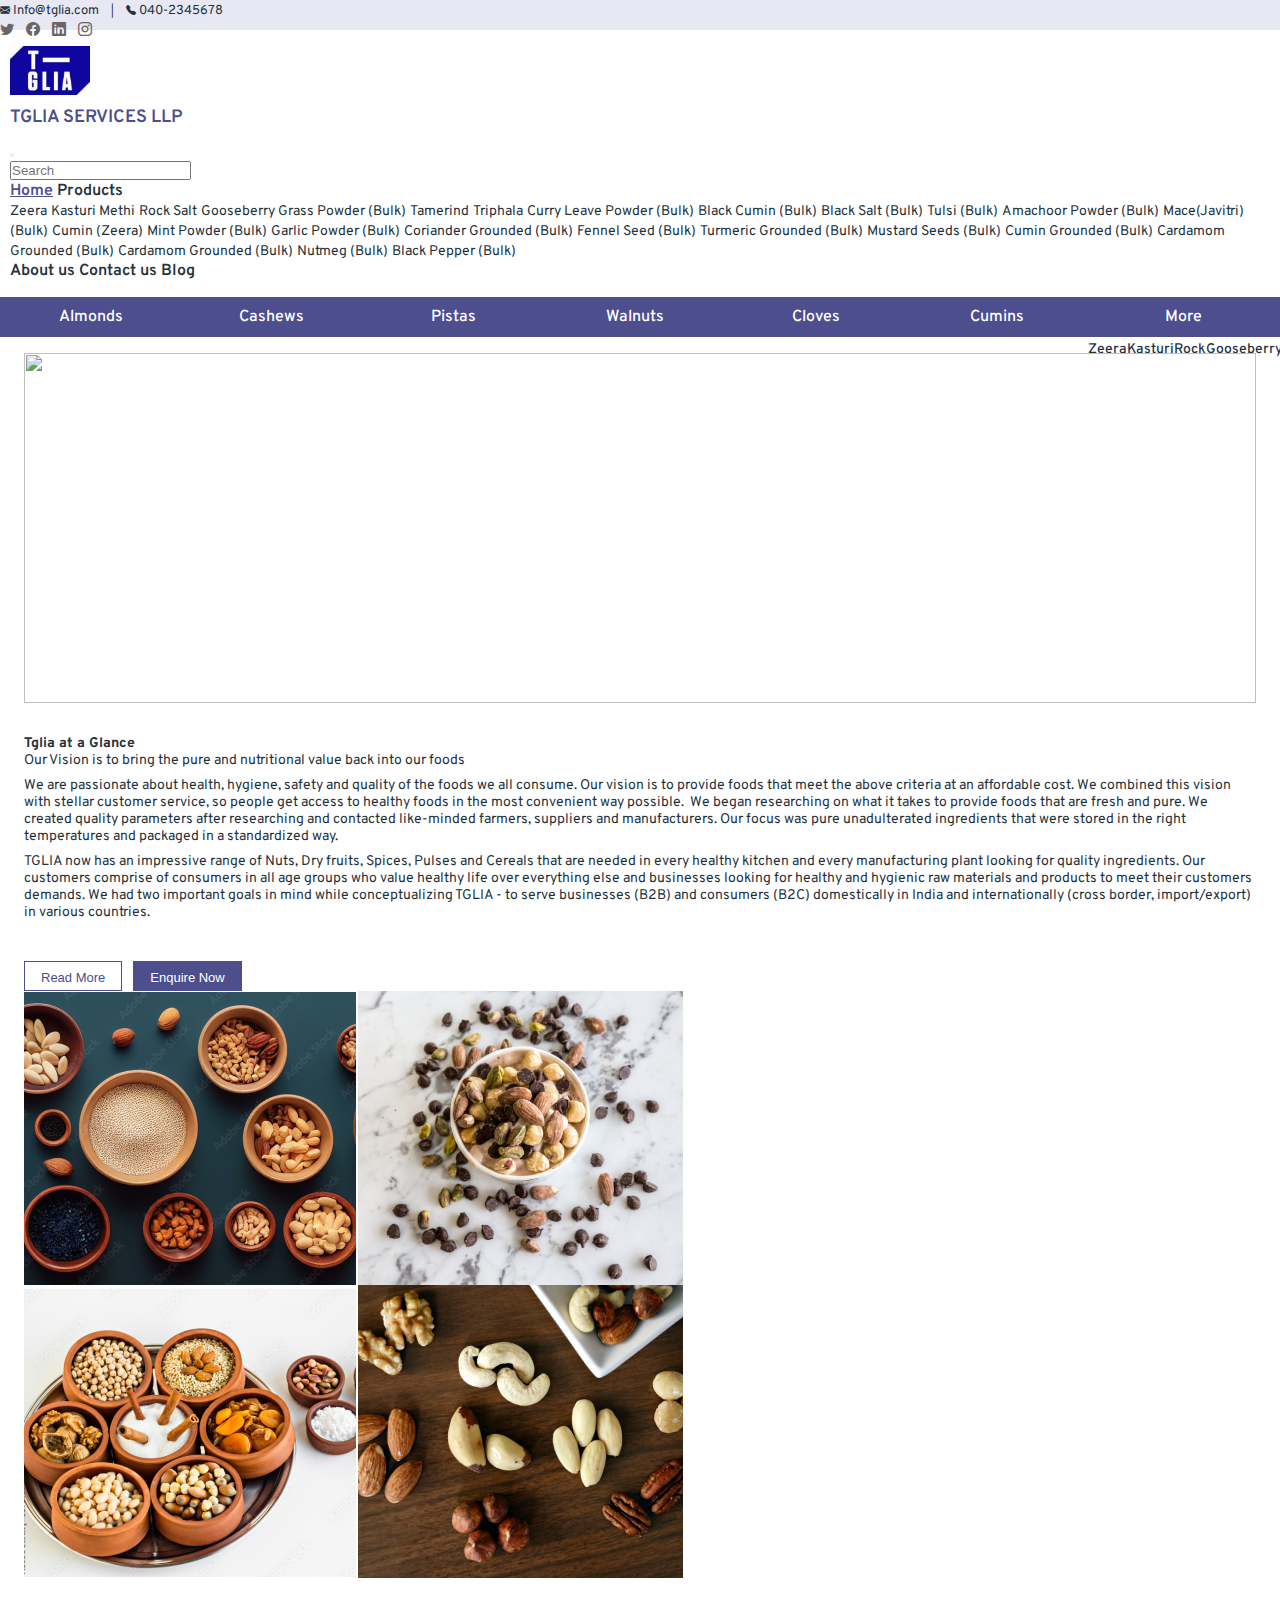
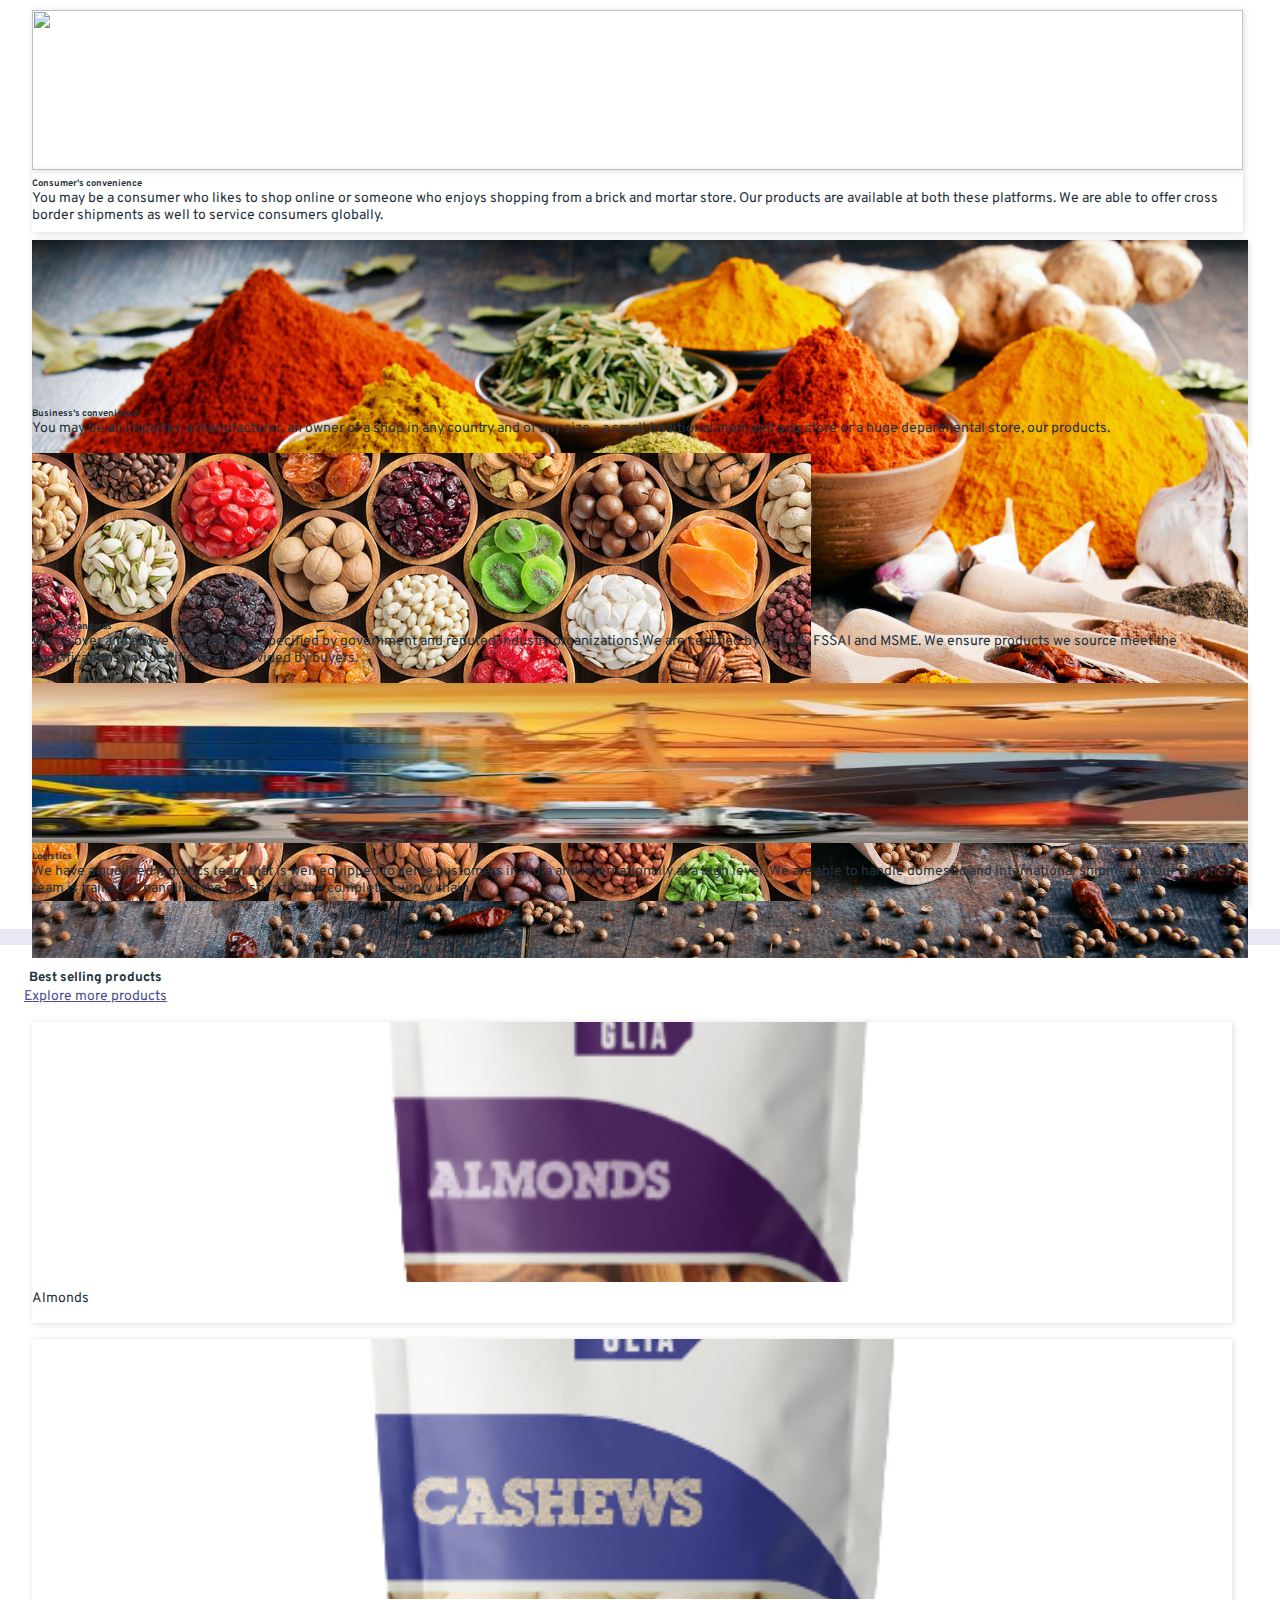
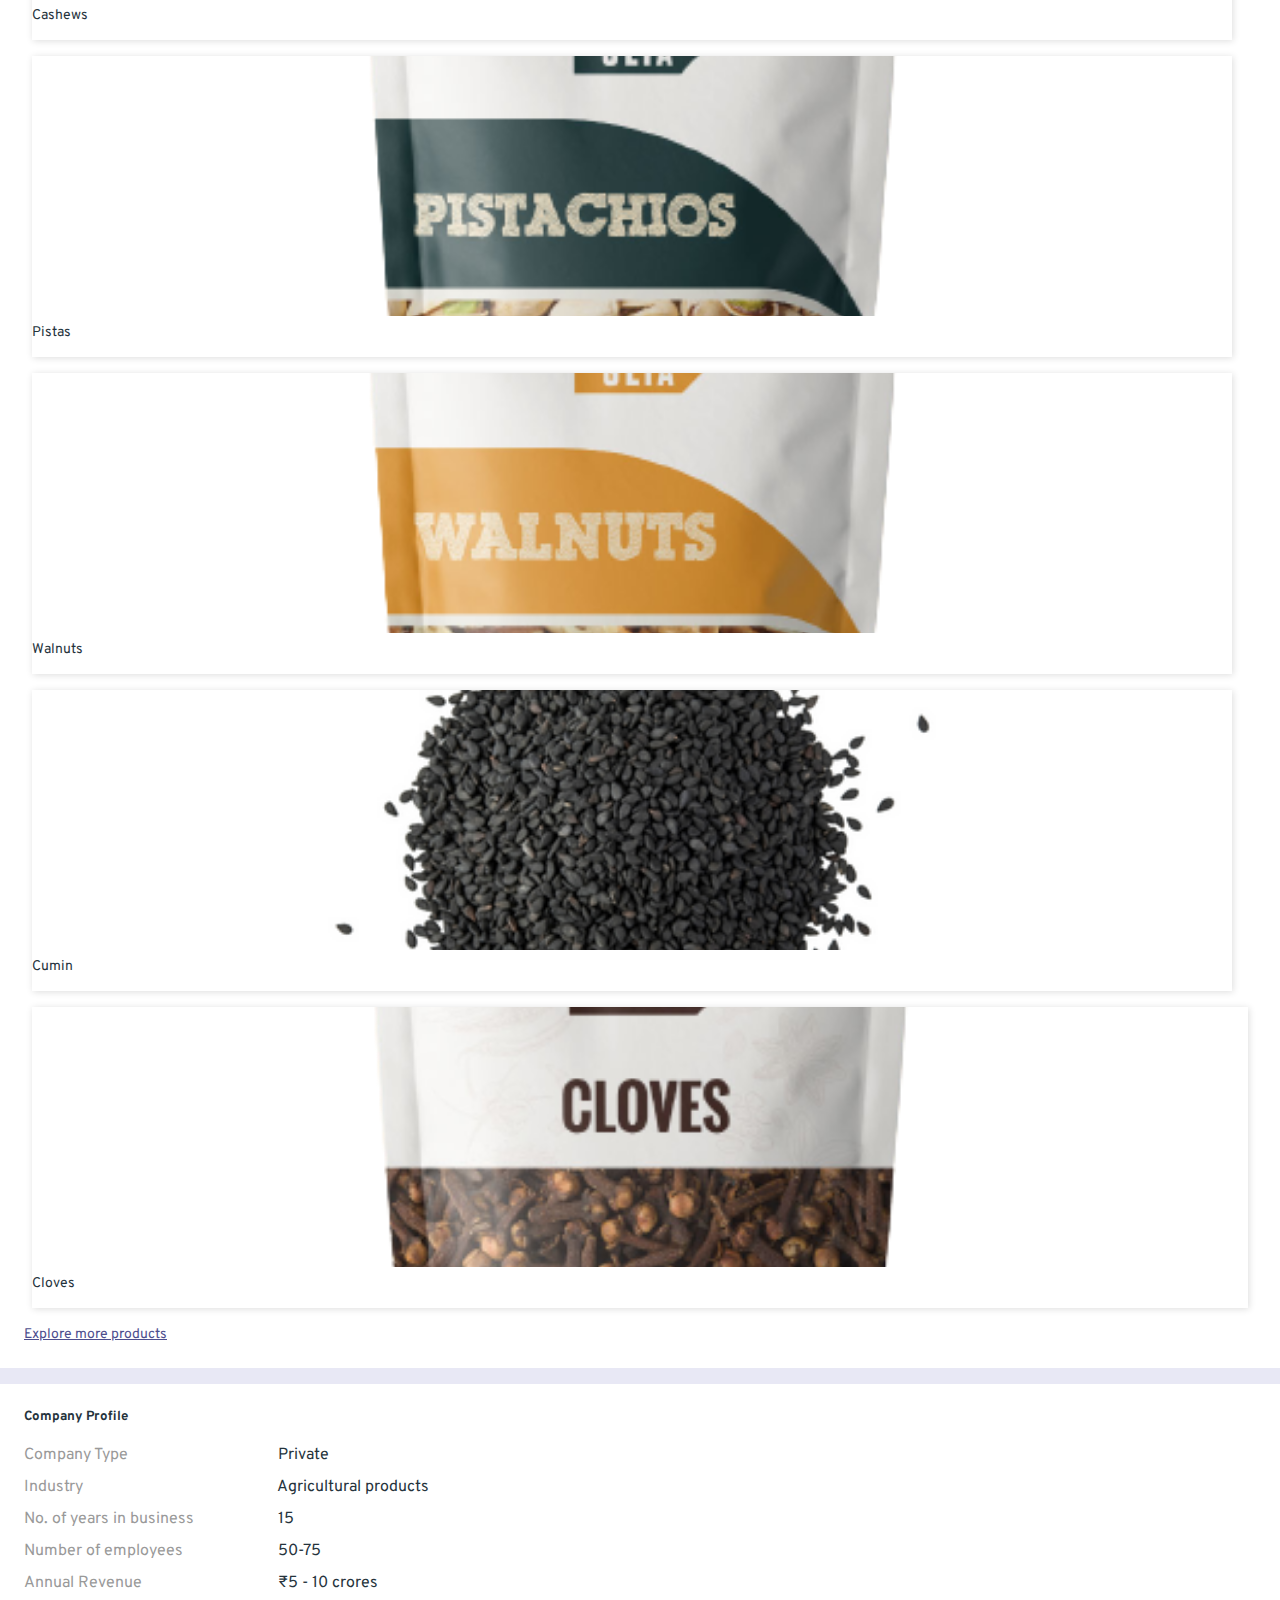
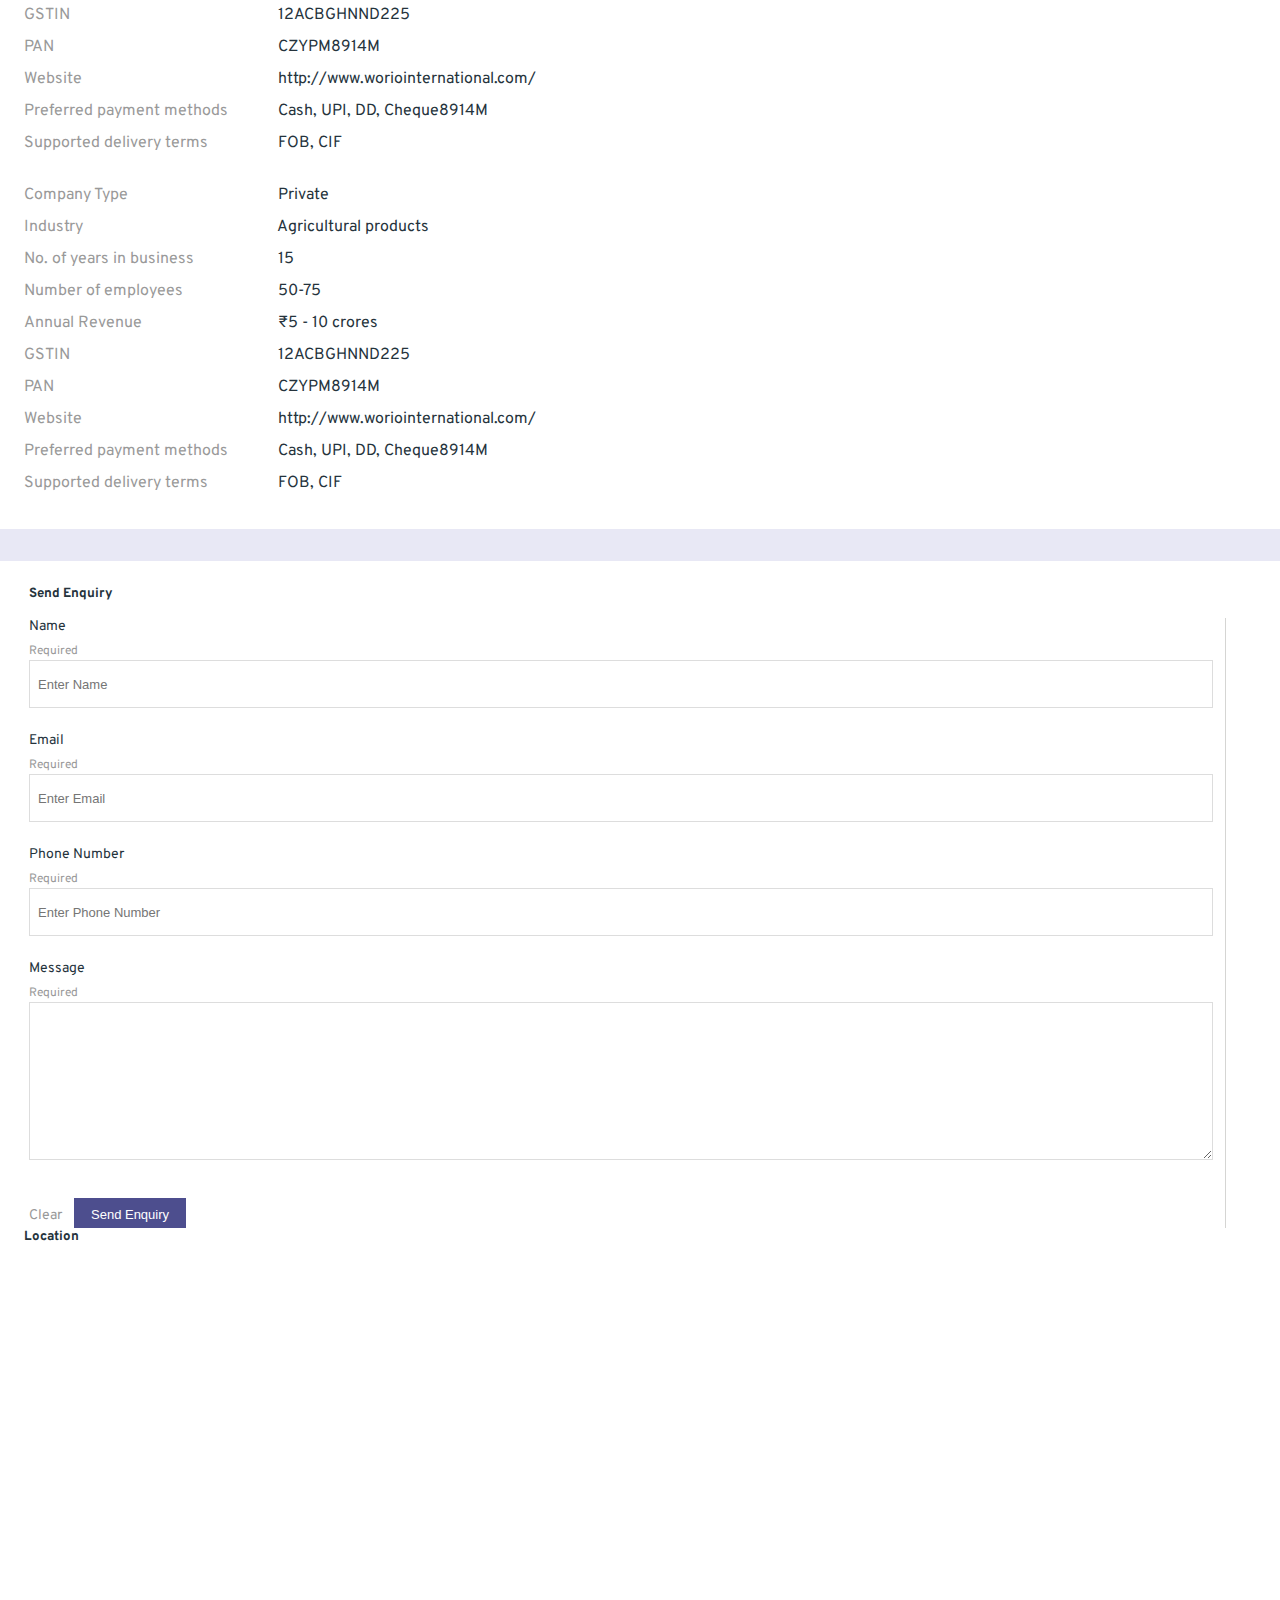
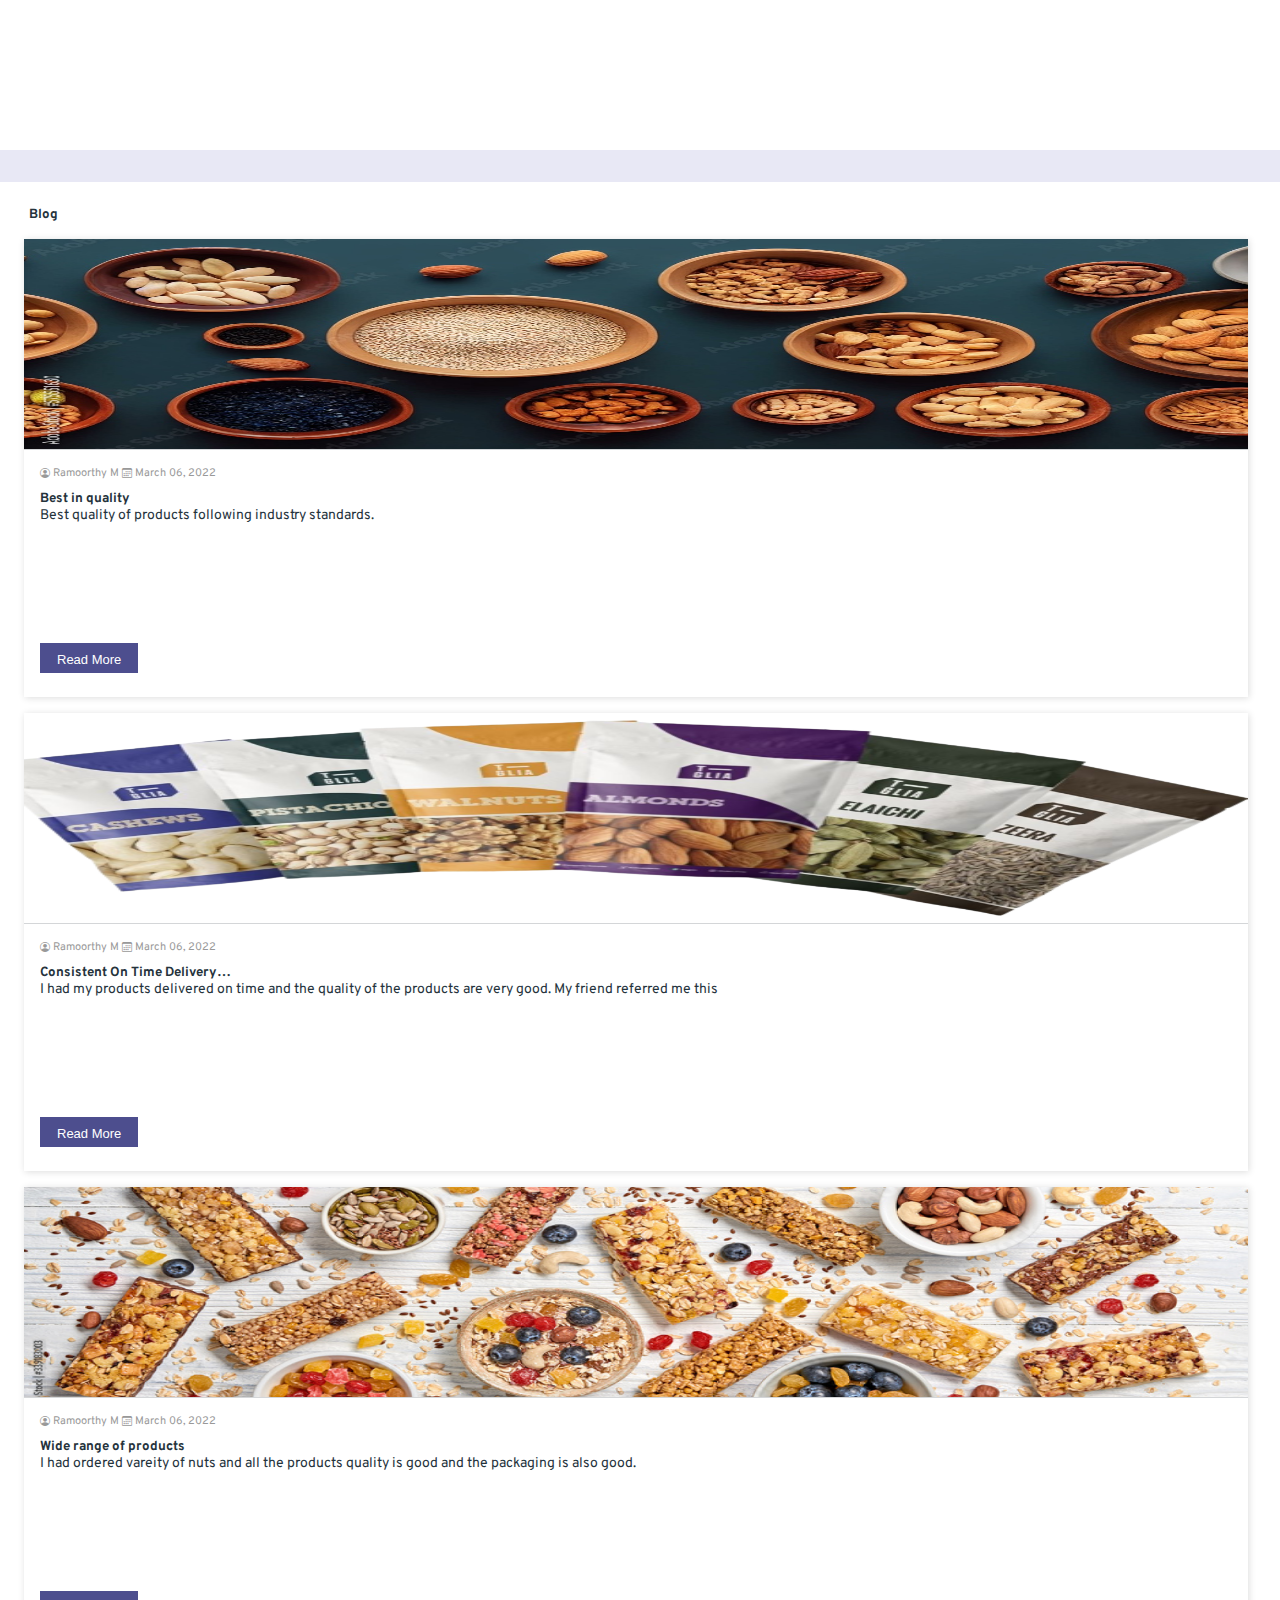
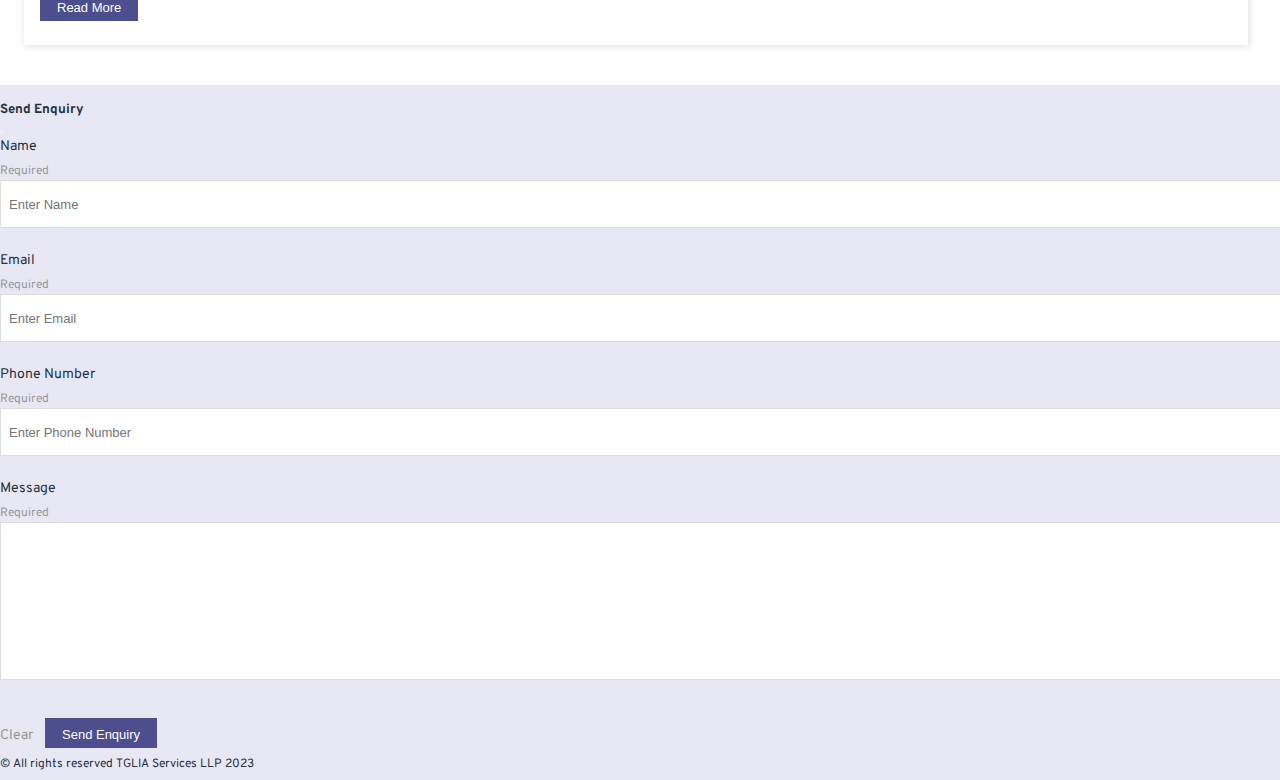
==== Template/index.html @ 1e7c6e8e "Add files via upload" ====
<!DOCTYPE html>
<html lang="en">
<head>
    <meta charset="UTF-8">
    <meta http-equiv="X-UA-Compatible" content="IE=edge">
    <meta name="viewport" content="width=device-width, initial-scale=1.0">
    <link href="https://cdn.jsdelivr.net/npm/bootstrap@5.3.0/dist/css/bootstrap.min.css" rel="stylesheet" integrity="sha384-9ndCyUaIbzAi2FUVXJi0CjmCapSmO7SnpJef0486qhLnuZ2cdeRhO02iuK6FUUVM" crossorigin="anonymous">
    <title>Supplier Webpage 1</title>
    <link rel="stylesheet" href="assets/css/style.css"  />
    <link rel="stylesheet" href="assets/css/responsive.css"  />
    <link rel="stylesheet" href="assets/css/helper.css"  />
    <link rel="stylesheet" href="https://cdn.jsdelivr.net/npm/bootstrap-icons@1.10.5/font/bootstrap-icons.css" />
</head>
    <header>
        <div class="head-strip-top">
            <div class="top-strip-bar  h-30 d-flex align-content-center" >
                <div class="container row align-content-center  justify-content-center m-auto p-0">    
                    <div class="left-top-strip col xs-m-0 xs-p-0 p-0">
                        <span class="font-size-13">
                            <i class="bi bi-envelope-fill font-size-10"></i> 
                            Info@tglia.com</span>  
                        <span class="seperator">|</span>
                        <span class="font-size-13">
                            <i class="bi bi-telephone-fill font-size-10"></i>
                            040-2345678</span>                  
                    </div>
                    <div class="right-top-strip col-4 social-media-icons d-flex justify-content-end p-0">
                        <span class=""><i class="bi bi-twitter mr-8"></i></span>
                        <span class=""><i class="bi bi-facebook mr-8"></i></span>
                        <span class=""><i class="bi bi-linkedin mr-8"></i></span>
                        <span class=""><i class="bi bi-instagram"></i></span>
                    </div>
                </div>
            </div>
            <div class="container main-header pv-16">
                <div class="header-wrapper row align-content-center justify-content-center m-auto p-0">
                    <div class="logo col-xl-4 col-md-4 p-0 cursor-pointer">
                        <a href="index.html" class="d-flex">
                            <img src="assets/img/Tglia.jpg" alt="logo" class="w-80 col mr-8">
                            <span class="col lh-lg font-weight-bold font-size-18 line-height-46">TGLIA SERVICES LLP</span>
                        </a>
                    </div>
                    <!-- <div class="col-xl-2 d-flex align-items-center">
                           
                    </div> -->
                    <div class="col-xl-8 col-md-8 d-flex justify-content-end align-items-center p-0 home-page-top-menu d-lg-flex d-md-flex   d-xl-flex d-xxl-flex">
                        <nav class="navbar navbar-expand-lg ">
                            
                            <div class="container-fluid">
                              <button class="navbar-toggler" type="button" data-bs-toggle="collapse" data-bs-target="#navbarNavDropdown" aria-controls="navbarNavDropdown" aria-expanded="false" aria-label="Toggle navigation">
                                <span class="navbar-toggler-icon"></span>
                              </button>
                              <div class="collapse navbar-collapse justify-content-end" id="navbarNavDropdown">
                                <input type="text" placeholder="Search" class="search-product mr-16"/>
                                <ul class="navbar-nav">
                                  <li class="nav-item">
                                    <a class="nav-link active-link" aria-current="page" href="index.html">Home</a>
                                  </li>
                                  <li class="nav-item dropdown">
                                    <a class="nav-link dropdown-toggle" href="#" id="navbarDropdownMenuLink" role="button" data-bs-toggle="dropdown" aria-expanded="false">
                                     Products
                                    </a>
                                    <ul class="dropdown-menu" aria-labelledby="navbarDropdownMenuLink">
                                        <li><a class="dropdown-item" href="productlist.html">Zeera</a></li>
                                        <li><a class="dropdown-item" href="productlist.html">Kasturi Methi</a></li>
                                        <li><a class="dropdown-item" href="productlist.html">Rock Salt</a></li>
                                        <li><a class="dropdown-item" href="productlist.html">Gooseberry Grass Powder (Bulk)</a></li>
                                        <li><a class="dropdown-item" href="productlist.html">Tamerind</a></li>
                                        <li><a class="dropdown-item" href="productlist.html">Triphala</a></li>
                                        <li><a class="dropdown-item" href="productlist.html">Curry Leave Powder (Bulk)</a></li>
                                        <li><a class="dropdown-item" href="productlist.html">Black Cumin (Bulk)</a></li>
                                        <li><a class="dropdown-item" href="productlist.html">Black Salt (Bulk)</a></li>
                                        <li><a class="dropdown-item" href="productlist.html">Tulsi (Bulk)</a></li>
                                        <li><a class="dropdown-item" href="productlist.html">Amachoor Powder (Bulk)</a></li>
                                        <li><a class="dropdown-item" href="productlist.html">Mace(Javitri) (Bulk)</a></li>
                                        <li><a class="dropdown-item" href="productlist.html">Cumin (Zeera)</a></li> 
                                         <li><a class="dropdown-item" href="productlist.html">Mint Powder (Bulk)</a></li>
                                         <li><a class="dropdown-item" href="productlist.html">Garlic Powder (Bulk)</a></li>
                                         <li><a class="dropdown-item" href="productlist.html">Coriander Grounded (Bulk)</a></li>
                                         <li><a class="dropdown-item" href="productlist.html">Fennel Seed (Bulk)</a></li>
                                         <li><a class="dropdown-item" href="productlist.html">Turmeric Grounded (Bulk)</a></li>
                                         <li><a class="dropdown-item" href="productlist.html">Mustard Seeds (Bulk)</a></li>
                                         <li><a class="dropdown-item" href="productlist.html">Cumin Grounded (Bulk)</a></li>
                                         <li><a class="dropdown-item" href="productlist.html">Cardamom Grounded (Bulk)</a></li>
                                         <li><a class="dropdown-item" href="productlist.html">Cardamom Grounded (Bulk)</a></li>
                                         <li><a class="dropdown-item" href="productlist.html">Nutmeg (Bulk)</a></li>
                                         <li><a class="dropdown-item" href="productlist.html">Black Pepper (Bulk)</a></li>
                                    </ul>
                                  </li>
                                  <li class="nav-item">
                                    <a class="nav-link" href="about.html">About us</a>
                                  </li>
                                  <!-- <li class="nav-item">
                                    <a class="nav-link" href="certification.html">Certifications</a>
                                  </li> -->
                                  <li class="nav-item">
                                    <a class="nav-link" href="contact.html">Contact us</a>
                                  </li>
                                  <li class="nav-item">
                                    <a class="nav-link" href="blog.html">Blog</a>
                                  </li>
                                
                                </ul>
                              </div>
                            </div>
                          </nav>
                    </div>
                </div>
            </div>
        </div>
    </header>
    <div class="container products-menu primary-bg h-40 p-0 homepage-products-links d-lg-block d-md-block d-none d-sm-none d-xl-block d-xxl-block" id="navbarNav">
       <ul class="menu-content ml-auto">
            <li class="tab1"><a href="productlist.html">Almonds</a></li>
            <li class="tab1" onclick="changeTab(event, 'tab2')"><a href="productlist.html">Cashews</a></li>
            <li><a href="productlist.html">Pistas</a></li>
            <li><a href="productlist.html">Walnuts</a></li>
            <li><a href="productlist.html">Cloves</a></li>
            <li><a href="productlist.html">Cumins</a></li>
            <li class="nav-item dropdown">
                <a href="#" class="dropdown-toggle" id="navbarDropdown" role="button" data-bs-toggle="dropdown" aria-expanded="false"> More </a>
                <ul class="dropdown-menu  collapse navbar-collapse other-products" aria-labelledby="navbarDropdown">
                    <li><a class="dropdown-item" href="#">Zeera</a></li>
                    <li><a class="dropdown-item" href="#">Kasturi Methi</a></li>
                    <li><a class="dropdown-item" href="#">Rock Salt</a></li>
                    <li><a class="dropdown-item" href="#">Gooseberry Grass Powder (Bulk)</a></li>
                    <li><a class="dropdown-item" href="#">Tamerind</a></li>
                    <li><a class="dropdown-item" href="#">Triphala</a></li>
                    <li><a class="dropdown-item" href="#">Curry Leave Powder (Bulk)</a></li>
                    <li><a class="dropdown-item" href="#">Black Cumin (Bulk)</a></li>
                    <li><a class="dropdown-item" href="#">Black Salt (Bulk)</a></li>
                    <li><a class="dropdown-item" href="#">Tulsi (Bulk)</a></li>
                    <li><a class="dropdown-item" href="#">Amachoor Powder (Bulk)</a></li>
                    <li><a class="dropdown-item" href="#">Mace(Javitri) (Bulk)</a></li>
                    <li><a class="dropdown-item" href="#">Cumin (Zeera)</a></li> 
                     <li><a class="dropdown-item" href="#">Mint Powder (Bulk)</a></li>
                     <li><a class="dropdown-item" href="#">Garlic Powder (Bulk)</a></li>
                     <li><a class="dropdown-item" href="#">Coriander Grounded (Bulk)</a></li>
                     <li><a class="dropdown-item" href="#">Fennel Seed (Bulk)</a></li>
                     <li><a class="dropdown-item" href="#">Turmeric Grounded (Bulk)</a></li>
                     <li><a class="dropdown-item" href="#">Mustard Seeds (Bulk)</a></li>
                     <li><a class="dropdown-item" href="#">Cumin Grounded (Bulk)</a></li>
                     <li><a class="dropdown-item" href="#">Cardamom Grounded (Bulk)</a></li>
                     <li><a class="dropdown-item" href="#">Cardamom Grounded (Bulk)</a></li>
                     <li><a class="dropdown-item" href="#">Nutmeg (Bulk)</a></li>
                     <li><a class="dropdown-item" href="#">Black Pepper (Bulk)</a></li>
                  </ul>
            </li>
        </ul>
    </div>
    <section id="main">
        <div class="first-fold container p-0">
            <div class="banner pt-16">
                <img src="assets/img/1000_F_339183003_LV1tG8YLat3iWtLV2APLP726uq290CTb 1.png" alt=""
                    class="fullWidth height-350 object-fit-cover">
            </div>
            <div class="about-company row font-size-14 pt-32">
                <div class="col-xl-6 col-xxl-6 col-lg-6 col-md-12 col-sm-12">
                    <h4 class="">Tglia at a Glance</h4>

                    <p class="font-size-14" style="margin-bottom: 8px !important;"> Our Vision is to bring the pure and nutritional value back into our foods</p>

                    <p style="margin-bottom: 8px !important;">We are passionate about health, hygiene, safety and quality of the foods we all consume. Our vision is to
                        provide
                        foods that meet the above criteria at an affordable cost. We combined this vision with stellar customer
                        service, so
                        people get access to healthy foods in the most convenient way possible.
                         We began researching on what it takes to provide foods that are fresh and pure. We created quality
                        parameters after
                        researching and contacted like-minded farmers, suppliers and manufacturers. Our focus was pure
                        unadulterated
                        ingredients that were stored in the right temperatures and packaged in a standardized way.
                    </p>
                    <p>
                        TGLIA now has an impressive range of Nuts, Dry fruits, Spices, Pulses and Cereals
                        that are needed in every healthy kitchen and every manufacturing plant
                        looking for quality ingredients. Our customers comprise of consumers in all age
                        groups who value healthy life over everything else and businesses looking for healthy
                        and hygienic raw materials and products to meet their customers demands. We had
                        two important goals in mind while conceptualizing TGLIA - to serve businesses (B2B)
                        and consumers (B2C) domestically in India and internationally (cross border,
                        import/export) in various countries.
                    </p>
                    <div class="row-col-2 mt-40  xs-mt-24">
                        <span class="col mr-8">
                            <button class="btn-secondary">Read More</button>
                        </span>
                        <span class="col">
                            <button type="button" class="btn-primary" data-bs-toggle="modal" data-bs-target="#exampleModal" data-bs-whatever="@getbootstrap">Enquire Now</button>
                        </span>
                    </div>
                </div>
                <div class="col-xl-6 col-xxl-6 col-lg-6 col-md-12 col-sm-12 xs-mt-24">
                    <img src="assets/img/Group96.png" alt="second-baner">
                </div>
            </div>
        </div>
        <div class="aboutCompany pb-16">
            <div class="about-company-2 font-size-14 pb-16 container m-auto row">
                <div class="col-xl-6 col-xxl-6 col-lg-6 col-md-12 col-sm-12 p-0 row mr-5">
                    <div class="row about-company-card  m-8">
                        <div class="col-sm-12 col-md-12 col-xl-4 col-xxl-4 col-lg-4 tg-b p-0 aboutus-card-width">
                            <img src="https://www.tradeleaves.com/tl/bulk/image/get/e685b38f-5560-4a45-816d-c89bd87cfd5f/self-service-portal-example.jpg"
                                alt="" style="" class="object-fit-cover full-height fullWidth">
                        </div>
                        <div class="col-sm-12 col-md-12 col-xl-8 col-xxl-8 col-lg-8 tg-b">
                            <div class="pv-8">
                                <h6 class="p-0">Consumer's convenience</h6>
                                <p class="p-0">You may be a consumer who likes to shop online or someone who enjoys shopping
                                    from
                                    a brick and mortar store. Our products are available at both these platforms.
                                    We are able to offer cross border shipments as well to service consumers globally.</p>
                            </div>
                        </div>
                    </div>
                </div>
                <div class="col-xl-6 col-xxl-6 col-lg-6 col-md-12 col-sm-12 p-0 row">
                    <div class="row about-company-card  m-8">
                        <div class="col-sm-12 col-md-12 col-xl-4 col-xxl-4 col-lg-4 tg-b d-flex p-0 aboutus-card-width">
                            <img src="assets/img/1.3-New.jpeg" alt="" class="object-fit-cover">
                        </div>
                        <div class="col-sm-12 col-md-12 col-xl-8 col-xxl-8 col-lg-8 tg-b">
                            <div class="pv-8">
                                <h6 class="p-0">Business's convenience</h6>
                                <p class="p-0">You may be an importer, a manufacturer, an owner of a shop in any country
                                    and of any size - a small traditional mom and pop store or a huge
                                    departmental store, our products.</p>
                            </div>
                        </div>
                    </div>
                </div>
                <div class="col-xl-6 col-xxl-6 col-lg-6 col-md-12 col-sm-12 p-0 row mr-5">
                    <div class="row about-company-card  m-8">
                        <div class="col-sm-12 col-md-12 col-xl-4 col-xxl-4 col-lg-4  tg-b d-flex p-0 aboutus-card-width">
                            <img src="assets/img/2.jpeg" alt="ab" class="object-fit-cover">
                        </div>
                        <div class="col-sm-12 col-md-12 col-xl-8 col-xxl-8 col-lg-8 tg-b">
                            <div class="pv-8">
                                <h6 class="p-0">Quality Standards</h6>
                                <p class="p-0">
                                    We go over and above the standards specified by government and reputed industry
                                    organizations.We are certified by APEDA,
                                    FSSAI and MSME. We ensure products we source meet the specifications and certifications
                                    provided by buyers.
                                </p>
                            </div>
                        </div>
                    </div>
                </div>
                <div class="col-xl-6 col-xxl-6 col-lg-6 col-md-12 col-sm-12 p-0 row">
                    <div class="row about-company-card  m-8">
                        <div class="col-sm-12 col-md-12 col-xl-4 col-xxl-4 col-lg-4  tg-b d-flex p-0 aboutus-card-width">
                            <img src="assets/img/Import1.jpg" alt="" class="object-fit-cover  full-height fullWidth" />
                        </div>
                        <div class="col-sm-12 col-md-12 col-xl-8 col-xxl-8 col-lg-8 tg-b">
                            <div class="pv-8">
                                <h6 class="p-0">Logistics</h6>
                                <p class="p-0">We have a qualified logistics team that is well equipped to serve customers
                                    in India and internationally at a high level. We are able to handle domestic and
                                    international shipments.
                                    Our logistics team is trained in handling the logistics for the complete supply chain.
                                </p>
                            </div>
                        </div>
                    </div>
                </div>
            </div>
        </div>       
        <div class="product-best-seller container">            
            <div class="best-selling-products pb-24">
                <div class="row m-0 p-0">
                    <h5 class="col  pl-5"> Best selling products</h5>
                    <a href="productlist.html" class="a-link col p-0 mr-25 d-none d-lg-block">Explore more products</a>
                </div>               
                    <div class="home-product-cards row justify-content-center m-0  ph-8">
                        <div class="product-card col-lg-6 col-md-6 col-sm-6 col-xl-3 col-xxl-3">
                            <div class="card-margin tg-b mb-8">                            
                                <div class="product-image">
                                    <img src="assets/img/1.png" alt="">
                                </div>
                                <div class="product-content">
                                    <p class="text-center mv-8">Almonds</p>
                                </div>
                            </div>
                        </div>
                        <div class="product-card col-lg-6 col-md-6 col-sm-6 col-xl-3 col-xxl-3">
                            <div class="card-margin tg-b mb-8">                            
                                <div class="product-image">
                                    <img src="assets/img/Cashews1.jpg" alt="">
                                </div>
                                <div class="product-content">
                                    <p class="text-center mv-8">Cashews</p>
                                </div>
                            </div>
                        </div>
                        <div class="product-card col-lg-6 col-md-6 col-sm-6 col-xl-3 col-xxl-3">
                            <div class="card-margin tg-b mb-8">                            
                                <div class="product-image">
                                    <img src="assets/img/pista-1.jpg" alt="">
                                </div>
                                <div class="product-content">
                                    <p class="text-center mv-8">Pistas</p>
                                </div>
                            </div>
                        </div>
                        <div class="product-card col-lg-6 col-md-6 col-sm-6 col-xl-3 col-xxl-3">
                            <div class="card-margin tg-b mb-8">                            
                                <div class="product-image">
                                    <img src="assets/img/WAlnuts-1.jpg" alt="">
                                </div>
                                <div class="product-content">
                                    <p class="text-center mv-8">Walnuts</p>
                                </div>
                            </div>
                        </div>
                        <div class="product-card col-lg-6 col-md-6 col-sm-6 col-xl-3 col-xxl-3">
                            <div class="card-margin tg-b mb-8">                            
                                <div class="product-image">
                                    <img src="assets/img/spn1.1.png" alt="">
                                </div>
                                <div class="product-content">
                                    <p class="text-center mv-8">Cumin</p>
                                </div>
                            </div>
                        </div>
                        <div class="product-card col-lg-6 col-md-6 col-sm-6 col-xl-3 col-xxl-3">
                            <div class="card-margin tg-b mb-8">                            
                                <div class="product-image">
                                    <img src="assets/img/Cloves1.jpg" alt="">
                                </div>
                                <div class="product-content">
                                    <p class="text-center mv-8">Cloves</p>
                                </div>
                            </div>
                        </div>
                    </div>
                    <a href="productlist.html" class="a-link col p-0 mr-25 d-lg-none mt-16 d-flex justify-content-center">Explore more products</a>
            </div>
        </div>
        <div class="Comapny-profile container mt-16">            
            <div class="best-selling-products pb-24">
                <h5 class="col"> Company Profile</h5>
                <div class="row">
                    <div class="col-xl-6 col-xxl-6 col-lg-12 col-md-12 col-sm-12">
                        <div class="profile-tg mt-20">
                            <div >
                                <span class="grey-fg  companyInfoAttribute">Company Type </span>
                                <span class="SellerTemplate-ProfileText " flex="50">Private</span>
                            </div>
                            <div >
                                <span class="grey-fg  companyInfoAttribute">Industry </span>
                                <span class="SellerTemplate-ProfileText " flex="50">Agricultural products</span>
                            </div>
                            <div >
                                <span class="grey-fg  companyInfoAttribute">No. of years in business </span>
                                <span class="SellerTemplate-ProfileText " flex="50">15</span>
                            </div>
                            <div >
                                <span class="grey-fg  companyInfoAttribute">Number of employees </span>
                                <span class="SellerTemplate-ProfileText " flex="50">50-75</span>
                            </div>
                            <div >
                                <span class="grey-fg  companyInfoAttribute">Annual Revenue </span>
                                <span class="SellerTemplate-ProfileText " flex="50">₹5 - 10 crores</span>
                            </div>
                            <div >
                                <span class="grey-fg  companyInfoAttribute">GSTIN </span>
                                <span class="SellerTemplate-ProfileText " flex="50">12ACBGHNND225</span>
                            </div>
                            <div >
                                <span class="grey-fg  companyInfoAttribute">PAN </span>
                                <span class="SellerTemplate-ProfileText " flex="50">CZYPM8914M</span>
                            </div>
                            <div >
                                <span class="grey-fg  companyInfoAttribute">Website </span>
                                <span class="SellerTemplate-ProfileText " flex="50">
                                    http://www.woriointernational.com/</span>
                            </div>
                            <div >
                                <span class="grey-fg  companyInfoAttribute">Preferred payment methods </span>
                                <span class="SellerTemplate-ProfileText " flex="50">Cash, UPI, DD, Cheque8914M</span>
                            </div>
                            <div  >
                                <span class="grey-fg  companyInfoAttribute">Supported delivery terms</span>
                                <span class="SellerTemplate-ProfileText  " flex="50">FOB, CIF</span>
                            </div>
                         </div>
                    </div>
                    <div class="col-xl-6 col-xxl-6 col-lg-12 col-md-12 col-sm-12" >
                        <div class="profile-tg mt-20">
                            <div >
                                <span class="grey-fg  companyInfoAttribute">Company Type </span>
                                <span class="SellerTemplate-ProfileText " flex="50">Private</span>
                            </div>
                            <div >
                                <span class="grey-fg  companyInfoAttribute">Industry </span>
                                <span class="SellerTemplate-ProfileText " flex="50">Agricultural products</span>
                            </div>
                            <div >
                                <span class="grey-fg  companyInfoAttribute">No. of years in business </span>
                                <span class="SellerTemplate-ProfileText " flex="50">15</span>
                            </div>
                            <div >
                                <span class="grey-fg  companyInfoAttribute">Number of employees </span>
                                <span class="SellerTemplate-ProfileText " flex="50">50-75</span>
                            </div>
                            <div >
                                <span class="grey-fg  companyInfoAttribute">Annual Revenue </span>
                                <span class="SellerTemplate-ProfileText " flex="50">₹5 - 10 crores</span>
                            </div>
                            <div >
                                <span class="grey-fg  companyInfoAttribute">GSTIN </span>
                                <span class="SellerTemplate-ProfileText " flex="50">12ACBGHNND225</span>
                            </div>
                            <div >
                                <span class="grey-fg  companyInfoAttribute">PAN </span>
                                <span class="SellerTemplate-ProfileText " flex="50">CZYPM8914M</span>
                            </div>
                            <div >
                                <span class="grey-fg  companyInfoAttribute">Website </span>
                                <span class="SellerTemplate-ProfileText " flex="50">
                                    http://www.woriointernational.com/</span>
                            </div>
                            <div >
                                <span class="grey-fg  companyInfoAttribute">Preferred payment methods </span>
                                <span class="SellerTemplate-ProfileText " flex="50">Cash, UPI, DD, Cheque8914M</span>
                            </div>
                            <div  >
                                <span class="grey-fg  companyInfoAttribute">Supported delivery terms</span>
                                <span class="SellerTemplate-ProfileText  " flex="50">FOB, CIF</span>
                            </div>
                         </div>
                    </div>
                </div>               
            </div>
        </div>
        <div class="enquiry-location pt-16 pb-16">        
            <div class="company-profile row mt-16 container pb-24 m-auto">
                <div class="col-xl-6 col-xxl-6 col-lg-6 col-md-12 col-sm-12 p-0">
                    <h5 class="col  pl-5 mb-16">Send Enquiry</h5>
                    <div class="enquire-form pr-16 pl-5">
                        <form action="">
                            <div class="field-for-name mb-16">
                                <div class="d-flex">
                                    <p class="form-field-label col">Name</p>
                                    <small class="col text-right font-size-12 grey-fg">Required</small>
                                </div>
                                <input type="text" placeholder="Enter Name" class="fullWidth form-input-field">
                            </div>
                            <div class="field-for-email mb-16">
                                <div class="d-flex">
                                    <p class="form-field-label col">Email</p>
                                    <small class="col text-right font-size-12 grey-fg">Required</small>
                                </div>
                                <input type="text" placeholder="Enter Email" class="fullWidth form-input-field">
                            </div>
                            <div class="field-for-email mb-16">
                                <div class="d-flex">
                                    <p class="form-field-label col">Phone Number</p>
                                    <small class="col text-right font-size-12 grey-fg">Required</small>
                                </div>
                                <input type="text" placeholder="Enter Phone Number" class="fullWidth form-input-field">
                            </div>
                            <div class="field-for-message mb-8">
                                <div class="d-flex">
                                    <p class="form-field-label col">Message</p>
                                    <small class="col text-right font-size-12 grey-fg">Required</small>
                                </div>
                                <textarea name="Message" id="" cols="30" rows="10" class="fullWidth form-textarea"></textarea>
                            </div>
                            <div class="d-flex justify-content-end align-items-center mt-32">
                                <span class="mr-8">
                                    <a href="#" class="a-clear">Clear</a>
                                </span>
                                <span class="">
                                    <button class="btn-primary">Send Enquiry</button>
                                </span>
                            </div>
                        </form>
                    </div>
                </div>
                <div class="col-xl-6 col-xxl-6 col-lg-6 col-md-12 col-sm-12 p-0">
                    <h5 class="mb-25">Location</h5>
                    <div>
                        <iframe
                            src="https://www.google.com/maps/embed?pb=!1m18!1m12!1m3!1d3806.4401770750505!2d78.40494047398188!3d17.438633701329177!2m3!1f0!2f0!3f0!3m2!1i1024!2i768!4f13.1!3m3!1m2!1s0x3bcb91e7122e6b51%3A0x8b1f910add3fc4dd!2sTglia%20Services%20LLP!5e0!3m2!1sen!2sin!4v1687770221120!5m2!1sen!2sin"
                            width="600" height="450" style="border:0;" allowfullscreen="" loading="lazy"
                            referrerpolicy="no-referrer-when-downgrade"></iframe>
                    </div>
                </div>
            </div>
        </div>
        <div class="home-blogs pb-16">        
            <div class="blogs row mt-16 container pb-24 m-auto">
                <h5 class="col  pl-5 mb-16">Blog</h5>
                <div class="d-flex justify-content-center row">
                    <div class="blog-card col-sm-12 col-md-6 col-lg-4 mb-16">
                        <div class="blog-card-inner tg-b pb-8  mr-8">
                            <div class="blog-image bb h-210 d-flex h-150 justify-content-center">
                                <img src="assets/img//New folder/about1.jpg" alt="" class="object-fit-cover  fullWidth full-height">
                            </div>
                            <div class="blog-content">
                                <div class="row-cols-3 font-size-11 justify-content-between d-flex mb-8 grey-fg">
                                    <span class="col">
                                        <i class="bi bi-person-circle font-size-10"></i>
                                        Ramoorthy M
                                    </span>
                                    <!-- <span class="text-center font-size-10">|</span> -->
                                    <span class="col">
                                        <i class="bi bi-calendar3 font-size-10"></i>
                                    March 06, 2022</span>
                                </div>
                               <h5> Best in quality</h5>
                               <p>Best quality of products following industry standards.</p>
                            </div>
                            <div class="mt-16  mb-16 pr-16 blog-btn">
                                <button class="btn-primary">Read More</button>
                            </div>
                        </div>
                    </div>
                    <div class="blog-card col-sm-12 col-md-6 col-lg-4 mb-16">
                        <div class="blog-card-inner tg-b pb-8 mr-8">
                            <div class="blog-image bb h-210 d-flex h-150 justify-content-center">
                                <img src="assets/img/3Cropped.jpeg" alt="" class="object-fit-cover fullWidth full-height">
                            </div>
                            <div class="blog-content">
                                <div class="row-cols-3 font-size-11 justify-content-between d-flex mb-8 grey-fg">
                                    <span class="col">
                                        <i class="bi bi-person-circle font-size-10"></i>
                                        Ramoorthy M
                                    </span>
                                    <!-- <span class="text-center font-size-10">|</span> -->
                                    <span class="col">
                                        <i class="bi bi-calendar3 font-size-10"></i>
                                    March 06, 2022</span>
                                </div>
                               <h5>Consistent On Time Delivery…</h5>
                               <p>I had my products delivered on time and the quality of the products are very good. My friend referred me this</p>
                            </div>
                            <div class="mt-16 mb-16 pr-16 blog-btn">
                                <button class="btn-primary">Read More</button>
                            </div>
                        </div>
                    </div>
                    <div class="blog-card col-sm-12 col-md-6 col-lg-4 mb-16">
                        <div class="blog-card-inner tg-b pb-8 mr-8">
                            <div class="blog-image bb h-210 d-flex h-150 justify-content-center">
                                <img src="assets/img/1000_F_339183003_LV1tG8YLat3iWtLV2APLP726uq290CTB 1.png" alt="" class="object-fit-cover fullWidth full-height">
                            </div>
                            <div class="blog-content">
                                <div class="row-cols-3 font-size-11 justify-content-between d-flex mb-8 grey-fg">
                                    <span class="col">
                                        <i class="bi bi-person-circle font-size-10"></i>
                                        Ramoorthy M
                                    </span>
                                    <!-- <span class="text-center font-size-10">|</span> -->
                                    <span class="col">
                                        <i class="bi bi-calendar3 font-size-10"></i>
                                    March 06, 2022</span>
                                </div>
                               <h5> Wide range of products</h5>
                               <p>I had ordered vareity of nuts and all the products quality is good and the packaging is also good.</p>
                            </div>
                            <div class="mt-16 mb-16 blog-btn">
                                <button class="btn-primary">Read More</button>
                            </div>
                        </div>
                    </div>
                </div>
            </div>
        </div>
        <div class="modal fade" id="exampleModal" tabindex="-1" aria-labelledby="exampleModalLabel" aria-hidden="true">
            <div class="modal-dialog">
              <div class="modal-content">
                <div class="modal-header">
                  <h5 class="modal-title" id="exampleModalLabel">Send Enquiry</h5>
                  <button type="button" class="btn-close" data-bs-dismiss="modal" aria-label="Close"></button>
                </div>
                <div class="modal-body">
                    <form action="">
                        <div class="field-for-name mb-16">
                            <div class="d-flex">
                                <p class="form-field-label col">Name</p>
                                <small class="col text-right font-size-12 grey-fg">Required</small>
                            </div>
                            <input type="text" placeholder="Enter Name" class="fullWidth form-input-field">
                        </div>
                        <div class="field-for-email mb-16">
                            <div class="d-flex">
                                <p class="form-field-label col">Email</p>
                                <small class="col text-right font-size-12 grey-fg">Required</small>
                            </div>
                            <input type="text" placeholder="Enter Email" class="fullWidth form-input-field">
                        </div>
                        <div class="field-for-email mb-16">
                            <div class="d-flex">
                                <p class="form-field-label col">Phone Number</p>
                                <small class="col text-right font-size-12 grey-fg">Required</small>
                            </div>
                            <input type="text" placeholder="Enter Phone Number" class="fullWidth form-input-field">
                        </div>
                        <div class="field-for-message mb-8">
                            <div class="d-flex">
                                <p class="form-field-label col">Message</p>
                                <small class="col text-right font-size-12 grey-fg">Required</small>
                            </div>
                            <textarea name="Message" id="" cols="30" rows="10" class="fullWidth form-textarea"></textarea>
                        </div>
                        <div class="d-flex justify-content-end align-items-center mt-32">
                            <span class="mr-8">
                                <a href="#" class="a-clear">Clear</a>
                            </span>
                            <span class="">
                                <button class="btn-primary">Send Enquiry</button>
                            </span>
                        </div>
                    </form>
                </div>
                <!-- <div class="modal-footer">
                  <button type="button" class="btn btn-secondary" data-bs-dismiss="modal">Close</button>
                  <button type="button" class="btn btn-primary">Send message</button>
                </div> -->
              </div>
            </div>
          </div>
    </section>
    <footer class="bg-body-tertiary pv-8">
        <div>
                <p class="text-center font-size-12">© All rights reserved TGLIA Services LLP 2023</p>
        </div>
    </footer>
    <script src="assets/js/script.js"></script>
    <script src="https://cdn.jsdelivr.net/npm/bootstrap@5.3.0/dist/js/bootstrap.bundle.min.js"></script>
</body>
</html>
---- Template/assets/css/style.css ----
@import url('https://fonts.googleapis.com/css2?family=Overpass:wght@100;200;300;500&display=swap');
html,
body {
    font-family: Overpass, sans-serif;
    font-style: normal;
    font-weight: 400;
    color: #25333c;
    background-color: #e8e8f5;
}
.container{
  background-color: white;
  padding-left: 24px  !important;
  padding-right: 24px !important;
  padding-top: 24px;
}
.header-wrapper.container, .main-header{
  background-color: #fff !important;
  padding-left: 10px !important;
  padding-right: 10px !important;
}
.top-strip-bar .container{
  background-color: #e8e8f5 !important;
  padding: 0 !important;
}
.container.products-menu{
  padding-left: 0 !important;
  padding-right:0 !important;
 }
.top-strip-bar{
  background-color: #e8e8f5 !important;
}
* {
  margin: 0;
  padding: 0;
}
 p, ul{
  margin: 0 !important;
  padding: 0 !important;
}
.text-right{
  text-align: right;
}
.fullWidth{
  width: 100%;
}
ul li{
  display: inline;
  text-decoration: none;
  text-decoration: none;
}
/* .home-page-top-menu ul li{
  margin-right: 16px;
} */
.home-page-top-menu ul li:last-child{
  margin-right: 0px;
}
ul{
  margin: 0;
}
ul li a{
  color: #25333c;
  text-decoration: none;
  /* font-size: 14px; */
}
.dropdown-item{
  font-size: 14px;
}
ul li a:hover{
  color: #4D4E8E;
  text-decoration: underline;
  /* font-weight: 600; */
}
ul.dropdown-menu li a:hover{
  text-decoration: none !important;
}
a{
  color: #4D4E8E;
}
p{
  font-size: 14px;
}
.grey-fg{
  color: #999999;
}
.font-weight-bold{
  font-weight: 600;
}
.line-height-44{
  line-height: 44px !important;
}
.line-height-46{
  line-height: 46px !important;
}
.primary-bg{
  background-color: #4D4E8E;
}
.btn-primary{
  background-color: #4D4E8E;
  color: white;
  font-size: 13px;
  padding: 8px 16px;
  border: 1px solid #4D4E8E;
  height: 30px;
  line-height: 15px;
}
.btn-secondary{
  background-color: #fff;
  color: #4D4E8E;
  font-size: 13px;
  padding: 8px 16px;
  border: 1px solid #4D4E8E;
  transition: 0.3s;
  height: 30px;
  line-height: 15px;
}
.btn-primary:hover{
  background-color: #363770;
  color: white;
  transition: 0.3s;
}
.active{
  background-color: #363770;
  color: white;
}
.btn-secondary:hover{
  background-color: #4D4E8E;
  color: #fff;
  transition: 0.3s;
}
.products-menu ul li:hover{
  background-color: #363770;
  color: #fff;
  cursor: pointer;
 /* transition: 0.6s; */
}
.products-menu ul li:hover a{
  /* color: #fff; */
  /* text-decoration: underline; */
  cursor: pointer;
 /* transition: 0.2s; */
}
.products-menu ul li a:hover{
  text-decoration: none;
}
.products-menu ul{
  display: flex;
  justify-content: space-between;
  align-items: center;
  align-content: center;
  height: 40px;
  padding: 0;
}
 ul{
  height: auto !important;
}
.products-menu ul li{
    /* border-right: 1px solid #fff; */
    text-align: center;
    width: 15%;
    height: 40px;
    line-height: 40px;
   /* transition: 0.2s; */
}
.products-menu ul li:last-child{
  border-right: none;
}
.products-menu ul li a, .products-menu ul li{
  color: #fff;
  font-weight: 500;
}
ul.other-products li a{
  color: #25333c !important;
  font-weight: 500;
}
ul.other-products li{
  text-align: left;
  line-height: 26px;
  height: 28px;
  display:grid;
  width: 100%;
}
ul.other-products li:hover a:hover{
  background-color: #363770 !important;
  color: white;
}
ul.other-products li:hover a{
  background-color: #363770 !important;
  color: white !important;
}
.tab {
    display: inline-block;
    padding: 10px;
    background-color: lightgray;
    cursor: pointer;
  }
  
  .tab-content {
    display: none;
  }
 
.hamburger {
  width: 30px;
  height: 40px;
  background-color: lightgray;
  margin: 6px 0;
  cursor: pointer;
}

.menu-content {
  display: none; /* Hide the menu items by default */
}
 
.mobile-menu {
    display: none; /* Hide the menu by default */
  }
  
@media screen and (max-width:768px) and (min-width:300px){  
  .mobile-menu {
    display: block; 
  }

  .menu-content {
    display: none;
  }
  .xs-m-0{
    margin: 0 !important;
  } 
  .xs-p-0{
    padding: 0 !important;
  }
}
@media (max-width: 768px) {
    .gt-xs-menu{
        display: none;
    }
}
.right-top-strip.social-media-icons{
  color: #6c6565;
  transition: 0.8s;
  cursor: pointer;
}
.right-top-strip.social-media-icons span i:hover{
  color: #4D4E8E;
  transition: 0.8s;
}
.aboutus-card-width{
 height: 160px;
}
.product-image, .product-content{
  cursor: pointer;
}
.product-content{
  margin-top: 8px;
  margin-bottom: 8px;
  padding-bottom: 16px;
}
.product-image img{
  height: 260px;
  object-fit: cover;
  width: 100%;
}
.product-card.col-3{
  margin: 0;
  padding: 0;
}
.product-card .card-margin{
  margin-bottom: 16px !important;
  margin-right: 16px;
}
.product-card:last-child .card-margin{
  margin-right: 0 !important;
}
.home-product-cards{
  margin-top: 16px !important;
}
.a-link{
  color: #4D4E8E;
  text-decoration: underline;
  font-size: 14px;
  text-align: right;
}
iframe {
  width: 100%;
}
.bg-body-tertiary-tg{
  /* background-color: #e8e8f5 !important; */
}
.enquire-form{
  padding-right: 30px !important;
  margin-right: 30px;
  border-right: 1px solid #d5d5d3;
}
.form-input-field{
  padding: 3px 8px;
    border: 1px solid #ddd;
    font-size: 13px;
    line-height: 30px;
    height: 40px;
    margin-bottom: 8px;
    background-color: white;
}
.form-field-label{
  font-size: 14px;
  color: #25333c;
  margin-bottom: 5px !important;
}
.form-textarea{
  padding: 3px 8px;
  border: 1px solid #ddd;
  height: 150px;
}
.tg-b{
  box-shadow: 1px 1px 7px #ddd;
}
.a-clear{
  color: #999;
  font-size: 14px;
  text-decoration: none;
}
.a-clear:hover{
  color: #4D4E8E;
  font-size: 14px;
  text-decoration: underline;
}
.blog-content{
  padding: 16px;
  height: 145px;
  overflow-y: auto;
}
.blog-btn{
  margin-left: 16px;
}
.breadcrumb a{
  text-decoration: none;
}
.breadcrumb a:hover{
  text-decoration: underline;
}
.product-card:hover{
  -webkit-transform: translateY(-5px);
  transform: translateY(-5px);
  -webkit-transition: all .3s;
  transition: all .3s;
}
.logo{
  cursor: pointer;
}
a{
  text-decoration: none;
}
.companyInfoAttribute{
  width: 250px;
  display: inline-block;
  margin-bottom: 12px;
}
.product-detailspage-table .companyInfoAttribute{
    width: 250px;
    margin-left: 17px;
    border-right: 1px solid #efefef;
    margin-right: 24px;
    margin-bottom: 0 !important;
}
.product-detailspage-table .profile-tg div {
  border: 1px solid #efefef;
  line-height: 32px;
  display: flex;
  align-items: center;
}
.seperator{
  font-size: 10px;
    margin-left: 8px;
    margin-right: 8px;
}
section#main{
  min-height: 80vh;
}
.homepage-products-links ul li a, .detailpage-products-links ul li a{
  width: 100%;
  height: 100%;
  display: block;
}
/* Custom CSS for large dropdown */
.dropdown:hover .dropdown-menu {
  display: block;
}

.dropdown-menu {
  max-height: 450px;
  overflow: auto;
  overflow-x: hidden;
  /* min-width: 300px; Adjust the width as per your requirement */
}
.togglemenu-xs{
  position: fixed;
    background: white;
    width: 100%;
    left: 0;
    top: 210px;
    padding: 16px;
}
.nav-link{
  font-weight: 600;
}
.nav-link:hover{
  color:#4D4E8E ;
}
.nav-link.active-link{
  color:#4D4E8E ;
  text-decoration: underline;
}
.page-banner-bg{
  background: linear-gradient(to bottom, rgba(135, 137, 196, 0.92), rgba(135, 137, 196, 0.93)), url('https://www.tradeleaves.com/tl/bulk/image/get/afbb9eb5-660e-4a55-a29b-8395c59c858f/2.jpeg') ;
  color: white;
}
.certification{
  display: flex;
  justify-content: center;
  align-items: center;
  align-content: center;
  flex-wrap: wrap;
}
.certification img{
  width: 350px;
  height: 350px;
  object-fit: cover;
  margin: 16px;
  box-shadow: 1px 1px 5px #999;
}
---- Template/assets/css/responsive.css ----
@media screen and (max-width:768px) and (min-width:300px){  
    div.top-strip-bar .container {
        background-color: #e8e8f5 !important;
        padding-left: 16px !important;
        padding-right: 16px !important;
    }
    .xs-mt-24{
        margin-top: 24px !important;
    }
    .aboutus-card-width{
        height:  auto !important;
    }
    .logo{
        width: 100%;
        max-width: 100% !important;
        min-width: 100%;
    }
    .container{
        max-width: 100% !important;
    }
    .container {
        background-color: white;
        padding-left: 12px !important;
        padding-right: 12px !important;
        padding-top: 16px;
    }
    .about-company-card h6{
        margin-top: 16px !important;
    }
    .home-page-top-menu .container-fluid {
        display: flex;
        justify-content: end;
        /* margin-top: -70px;
        margin-right: -21px; */
    }
    .navbar-toggler{
        margin-top: -70px;
        margin-right: -20px;
    }

    #main{
        margin-top: -30px !important;
    }
    .home-page-top-menu{
        /* position: fixed;
        background: white;
        top: 98px;
        text-align: left;
        padding: 16px !important; */
    }
    .home-page-top-menu .navbar{
        width: 100%;
    }
    .enquire-form {
        padding-right: 0px !important;
        margin-right: 0px !important;
        border-right: 1px solid #fff;
    }
    .product-detailspage-table .companyInfoAttribute{
        width: auto !important;
        min-width: auto !important;    
    }
}
@media screen and (max-width:599px) and (min-width:300px){  
    .blog-content{
        height: auto !important;
    }
    
    .companyInfoAttribute {
        width: auto;
        margin-right: 5px;
        min-width: 200px;
    }
}
@media screen and (max-width:959px) and (min-width:769px){
    .blog-content{
        height: 200px !important;
    }  
    .logo{
        width: 100%;
        max-width: 100% !important;
        min-width: 100%;
    }
    .home-page-top-menu .container-fluid {
        display: flex;
        justify-content: end;
        /* margin-top: -70px;
        margin-right: -21px; */
    }
    .navbar-toggler{
        margin-top: -70px;
        margin-right: -20px;
    }
}
@media screen and (max-width:1024px) and (min-width:960px){  
}
@media screen and (max-width:1224px) and (min-width:1024px){  
}
@media screen and (max-width:1224px) and (min-width:960px){  
}
---- Template/assets/css/helper.css ----
/*----------------------------------------------------------------*/
/*  Helpers
/*----------------------------------------------------------------*/
.no-margin {
  margin-right: 0; }

.no-radius {
  border-radius: 0 !important; }

.divider-vertical {
  background: rgba(0, 0, 0, 0.12);
  height: 24px;
  width: 1px;
  margin: 0 8px; }

.hidden {
  visibility: hidden;
  opacity: 0; }

[fill-width] {
  min-width: 100%; }

[fill-height] {
  min-height: 100%; }

.full-height {
  height: 100% !important; }

a img {
  display: block;
  outline: none; }

img {
  max-width: 100%;
  height: auto;
  vertical-align: top;
  border: none; }

i {
  font-size: 14px !important;
  line-height: 16px !important; }

.scrollable {
  display: block;
  position: relative;
  overflow-x: auto;
  overflow-y: auto;
  -webkit-overflow-scrolling: touch; }
  .scrollable.only-x {
    overflow-x: auto;
    overflow-y: hidden; }
  .scrollable.only-y {
    overflow-x: hidden;
    overflow-y: auto; }

.flex-scrollable {
  position: relative;
  overflow-x: auto;
  overflow-y: auto;
  -webkit-overflow-scrolling: touch; }
  .flex-scrollable.only-x {
    overflow-x: auto;
    overflow-y: hidden; }
  .flex-scrollable.only-y {
    overflow-x: hidden;
    overflow-y: auto; }

.background-image-center {
  position: absolute;
  top: 50%;
  left: 50%;
  transform: translate(-50%, -50%);
  z-index: -1; }

.align-vertical:before {
  display: inline-block;
  height: 100%;
  content: '';
  vertical-align: middle; }

.align-vertical .align-vertical-top,
.align-vertical .align-vertical-middle,
.align-vertical .align-vertical-bottom {
  display: inline-block; }

.align-vertical .align-vertical-top {
  vertical-align: top; }

.align-vertical .align-vertical-middle {
  vertical-align: middle; }

.align-vertical .align-vertical-bottom {
  vertical-align: bottom; }

.padding-0,
.p-0 {
  padding: 0px; }

.padding-top-0,
.pt-0 {
  padding-top: 0px; }

.padding-right-0,
.pr-0 {
  padding-right: 0px; }

.padding-bottom-0,
.pb-0 {
  padding-bottom: 0px; }

.padding-left-0,
.pl-0 {
  padding-left: 0px; }

.padding-horizontal-0,
.ph-0 {
  padding-left: 0px;
  padding-right: 0px; }

.padding-vertical-0,
.pv-0 {
  padding-top: 0px;
  padding-bottom: 0px; }

.padding-5,
.p-5 {
  padding: 5px; }

.padding-top-5,
.pt-5 {
  padding-top: 5px; }

.padding-right-5,
.pr-5 {
  padding-right: 5px; }

.padding-bottom-5,
.pb-5 {
  padding-bottom: 5px; }

.padding-left-5,
.pl-5 {
  padding-left: 5px; }

.padding-horizontal-5,
.ph-5 {
  padding-left: 5px;
  padding-right: 5px; }

.padding-vertical-5,
.pv-5 {
  padding-top: 5px;
  padding-bottom: 5px; }

.padding-10,
.p-10 {
  padding: 10px; }

.padding-top-10,
.pt-10 {
  padding-top: 10px; }

.padding-right-10,
.pr-10 {
  padding-right: 10px; }

.padding-bottom-10,
.pb-10 {
  padding-bottom: 10px; }

.padding-left-10,
.pl-10 {
  padding-left: 10px; }

.padding-horizontal-10,
.ph-10 {
  padding-left: 10px;
  padding-right: 10px; }

.padding-vertical-10,
.pv-10 {
  padding-top: 10px;
  padding-bottom: 10px; }

.padding-15,
.p-15 {
  padding: 15px; }

.padding-top-15,
.pt-15 {
  padding-top: 15px; }

.padding-right-15,
.pr-15 {
  padding-right: 15px; }

.padding-bottom-15,
.pb-15 {
  padding-bottom: 15px; }

.padding-left-15,
.pl-15 {
  padding-left: 15px; }

.padding-horizontal-15,
.ph-15 {
  padding-left: 15px;
  padding-right: 15px; }

.padding-vertical-15,
.pv-15 {
  padding-top: 15px;
  padding-bottom: 15px; }

.padding-20,
.p-20 {
  padding: 20px; }

.padding-top-20,
.pt-20 {
  padding-top: 20px; }

.padding-right-20,
.pr-20 {
  padding-right: 20px; }

.padding-bottom-20,
.pb-20 {
  padding-bottom: 20px; }

.padding-left-20,
.pl-20 {
  padding-left: 20px; }

.padding-horizontal-20,
.ph-20 {
  padding-left: 20px;
  padding-right: 20px; }

.padding-vertical-20,
.pv-20 {
  padding-top: 20px;
  padding-bottom: 20px; }

.padding-25,
.p-25 {
  padding: 25px; }

.padding-top-25,
.pt-25 {
  padding-top: 25px; }

.padding-right-25,
.pr-25 {
  padding-right: 25px; }

.padding-bottom-25,
.pb-25 {
  padding-bottom: 25px; }

.padding-left-25,
.pl-25 {
  padding-left: 25px; }

.padding-horizontal-25,
.ph-25 {
  padding-left: 25px;
  padding-right: 25px; }

.padding-vertical-25,
.pv-25 {
  padding-top: 25px;
  padding-bottom: 25px; }

.padding-30,
.p-30 {
  padding: 30px; }

.padding-top-30,
.pt-30 {
  padding-top: 30px; }

.padding-right-30,
.pr-30 {
  padding-right: 30px; }

.padding-bottom-30,
.pb-30 {
  padding-bottom: 30px; }

.padding-left-30,
.pl-30 {
  padding-left: 30px; }

.padding-horizontal-30,
.ph-30 {
  padding-left: 30px;
  padding-right: 30px; }

.padding-vertical-30,
.pv-30 {
  padding-top: 30px;
  padding-bottom: 30px; }

.padding-35,
.p-35 {
  padding: 35px; }

.padding-top-35,
.pt-35 {
  padding-top: 35px; }

.padding-right-35,
.pr-35 {
  padding-right: 35px; }

.padding-bottom-35,
.pb-35 {
  padding-bottom: 35px; }

.padding-left-35,
.pl-35 {
  padding-left: 35px; }

.padding-horizontal-35,
.ph-35 {
  padding-left: 35px;
  padding-right: 35px; }

.padding-vertical-35,
.pv-35 {
  padding-top: 35px;
  padding-bottom: 35px; }

.padding-40,
.p-40 {
  padding: 40px; }

.padding-top-40,
.pt-40 {
  padding-top: 40px; }

.padding-right-40,
.pr-40 {
  padding-right: 40px; }

.padding-bottom-40,
.pb-40 {
  padding-bottom: 40px; }

.padding-left-40,
.pl-40 {
  padding-left: 40px; }

.padding-horizontal-40,
.ph-40 {
  padding-left: 40px;
  padding-right: 40px; }

.padding-vertical-40,
.pv-40 {
  padding-top: 40px;
  padding-bottom: 40px; }

.padding-45,
.p-45 {
  padding: 45px; }

.padding-top-45,
.pt-45 {
  padding-top: 45px; }

.padding-right-45,
.pr-45 {
  padding-right: 45px; }

.padding-bottom-45,
.pb-45 {
  padding-bottom: 45px; }

.padding-left-45,
.pl-45 {
  padding-left: 45px; }

.padding-horizontal-45,
.ph-45 {
  padding-left: 45px;
  padding-right: 45px; }

.padding-vertical-45,
.pv-45 {
  padding-top: 45px;
  padding-bottom: 45px; }

.padding-50,
.p-50 {
  padding: 50px; }

.padding-top-50,
.pt-50 {
  padding-top: 50px; }

.padding-right-50,
.pr-50 {
  padding-right: 50px; }

.padding-bottom-50,
.pb-50 {
  padding-bottom: 50px; }

.padding-left-50,
.pl-50 {
  padding-left: 50px; }

.padding-horizontal-50,
.ph-50 {
  padding-left: 50px;
  padding-right: 50px; }

.padding-vertical-50,
.pv-50 {
  padding-top: 50px;
  padding-bottom: 50px; }

.padding-55,
.p-55 {
  padding: 55px; }

.padding-top-55,
.pt-55 {
  padding-top: 55px; }

.padding-right-55,
.pr-55 {
  padding-right: 55px; }

.padding-bottom-55,
.pb-55 {
  padding-bottom: 55px; }

.padding-left-55,
.pl-55 {
  padding-left: 55px; }

.padding-horizontal-55,
.ph-55 {
  padding-left: 55px;
  padding-right: 55px; }

.padding-vertical-55,
.pv-55 {
  padding-top: 55px;
  padding-bottom: 55px; }

.padding-60,
.p-60 {
  padding: 60px; }

.padding-top-60,
.pt-60 {
  padding-top: 60px; }

.padding-right-60,
.pr-60 {
  padding-right: 60px; }

.padding-bottom-60,
.pb-60 {
  padding-bottom: 60px; }

.padding-left-60,
.pl-60 {
  padding-left: 60px; }

.padding-horizontal-60,
.ph-60 {
  padding-left: 60px;
  padding-right: 60px; }

.padding-vertical-60,
.pv-60 {
  padding-top: 60px;
  padding-bottom: 60px; }

.padding-65,
.p-65 {
  padding: 65px; }

.padding-top-65,
.pt-65 {
  padding-top: 65px; }

.padding-right-65,
.pr-65 {
  padding-right: 65px; }

.padding-bottom-65,
.pb-65 {
  padding-bottom: 65px; }

.padding-left-65,
.pl-65 {
  padding-left: 65px; }

.padding-horizontal-65,
.ph-65 {
  padding-left: 65px;
  padding-right: 65px; }

.padding-vertical-65,
.pv-65 {
  padding-top: 65px;
  padding-bottom: 65px; }

.padding-70,
.p-70 {
  padding: 70px; }

.padding-top-70,
.pt-70 {
  padding-top: 70px; }

.padding-right-70,
.pr-70 {
  padding-right: 70px; }

.padding-bottom-70,
.pb-70 {
  padding-bottom: 70px; }

.padding-left-70,
.pl-70 {
  padding-left: 70px; }

.padding-horizontal-70,
.ph-70 {
  padding-left: 70px;
  padding-right: 70px; }

.padding-vertical-70,
.pv-70 {
  padding-top: 70px;
  padding-bottom: 70px; }

.padding-75,
.p-75 {
  padding: 75px; }

.padding-top-75,
.pt-75 {
  padding-top: 75px; }

.padding-right-75,
.pr-75 {
  padding-right: 75px; }

.padding-bottom-75,
.pb-75 {
  padding-bottom: 75px; }

.padding-left-75,
.pl-75 {
  padding-left: 75px; }

.padding-horizontal-75,
.ph-75 {
  padding-left: 75px;
  padding-right: 75px; }

.padding-vertical-75,
.pv-75 {
  padding-top: 75px;
  padding-bottom: 75px; }

.padding-80,
.p-80 {
  padding: 80px; }

.padding-top-80,
.pt-80 {
  padding-top: 80px; }

.padding-right-80,
.pr-80 {
  padding-right: 80px; }

.padding-bottom-80,
.pb-80 {
  padding-bottom: 80px; }

.padding-left-80,
.pl-80 {
  padding-left: 80px; }

.padding-horizontal-80,
.ph-80 {
  padding-left: 80px;
  padding-right: 80px; }

.padding-vertical-80,
.pv-80 {
  padding-top: 80px;
  padding-bottom: 80px; }

.padding-85,
.p-85 {
  padding: 85px; }

.padding-top-85,
.pt-85 {
  padding-top: 85px; }

.padding-right-85,
.pr-85 {
  padding-right: 85px; }

.padding-bottom-85,
.pb-85 {
  padding-bottom: 85px; }

.padding-left-85,
.pl-85 {
  padding-left: 85px; }

.padding-horizontal-85,
.ph-85 {
  padding-left: 85px;
  padding-right: 85px; }

.padding-vertical-85,
.pv-85 {
  padding-top: 85px;
  padding-bottom: 85px; }

.padding-90,
.p-90 {
  padding: 90px; }

.padding-top-90,
.pt-90 {
  padding-top: 90px; }

.padding-right-90,
.pr-90 {
  padding-right: 90px; }

.padding-bottom-90,
.pb-90 {
  padding-bottom: 90px; }

.padding-left-90,
.pl-90 {
  padding-left: 90px; }

.padding-horizontal-90,
.ph-90 {
  padding-left: 90px;
  padding-right: 90px; }

.padding-vertical-90,
.pv-90 {
  padding-top: 90px;
  padding-bottom: 90px; }

.padding-95,
.p-95 {
  padding: 95px; }

.padding-top-95,
.pt-95 {
  padding-top: 95px; }

.padding-right-95,
.pr-95 {
  padding-right: 95px; }

.padding-bottom-95,
.pb-95 {
  padding-bottom: 95px; }

.padding-left-95,
.pl-95 {
  padding-left: 95px; }

.padding-horizontal-95,
.ph-95 {
  padding-left: 95px;
  padding-right: 95px; }

.padding-vertical-95,
.pv-95 {
  padding-top: 95px;
  padding-bottom: 95px; }

.padding-100,
.p-100 {
  padding: 100px; }

.padding-top-100,
.pt-100 {
  padding-top: 100px; }

.padding-right-100,
.pr-100 {
  padding-right: 100px; }

.padding-bottom-100,
.pb-100 {
  padding-bottom: 100px; }

.padding-left-100,
.pl-100 {
  padding-left: 100px; }

.padding-horizontal-100,
.ph-100 {
  padding-left: 100px;
  padding-right: 100px; }

.padding-vertical-100,
.pv-100 {
  padding-top: 100px;
  padding-bottom: 100px; }

.padding-8,
.p-8 {
  padding: 8px; }

.padding-top-8,
.pt-8 {
  padding-top: 8px; }

.padding-right-8,
.pr-8 {
  padding-right: 8px; }

.padding-bottom-8,
.pb-8 {
  padding-bottom: 8px; }

.padding-left-8,
.pl-8 {
  padding-left: 8px; }

.padding-horizontal-8,
.ph-8 {
  padding-left: 8px;
  padding-right: 8px; }

.padding-vertical-8,
.pv-8 {
  padding-top: 8px;
  padding-bottom: 8px; }

.padding-16,
.p-16 {
  padding: 16px; }

.padding-top-16,
.pt-16 {
  padding-top: 16px; }

.padding-right-16,
.pr-16 {
  padding-right: 16px; }

.padding-bottom-16,
.pb-16 {
  padding-bottom: 16px; }

.padding-left-16,
.pl-16 {
  padding-left: 16px; }

.padding-horizontal-16,
.ph-16 {
  padding-left: 16px;
  padding-right: 16px; }

.padding-vertical-16,
.pv-16 {
  padding-top: 16px;
  padding-bottom: 16px; }

.padding-24,
.p-24 {
  padding: 24px; }

.padding-top-24,
.pt-24 {
  padding-top: 24px; }

.padding-right-24,
.pr-24 {
  padding-right: 24px; }

.padding-bottom-24,
.pb-24 {
  padding-bottom: 24px; }

.padding-left-24,
.pl-24 {
  padding-left: 24px; }

.padding-horizontal-24,
.ph-24 {
  padding-left: 24px;
  padding-right: 24px; }

.padding-vertical-24,
.pv-24 {
  padding-top: 24px;
  padding-bottom: 24px; }

.padding-32,
.p-32 {
  padding: 32px; }

.padding-top-32,
.pt-32 {
  padding-top: 32px; }

.padding-right-32,
.pr-32 {
  padding-right: 32px; }

.padding-bottom-32,
.pb-32 {
  padding-bottom: 32px; }

.padding-left-32,
.pl-32 {
  padding-left: 32px; }

.padding-horizontal-32,
.ph-32 {
  padding-left: 32px;
  padding-right: 32px; }

.padding-vertical-32,
.pv-32 {
  padding-top: 32px;
  padding-bottom: 32px; }

.padding-48,
.p-48 {
  padding: 48px; }

.padding-top-48,
.pt-48 {
  padding-top: 48px; }

.padding-right-48,
.pr-48 {
  padding-right: 48px; }

.padding-bottom-48,
.pb-48 {
  padding-bottom: 48px; }

.padding-left-48,
.pl-48 {
  padding-left: 48px; }

.padding-horizontal-48,
.ph-48 {
  padding-left: 48px;
  padding-right: 48px; }

.padding-vertical-48,
.pv-48 {
  padding-top: 48px;
  padding-bottom: 48px; }

.padding-56,
.p-56 {
  padding: 56px; }

.padding-top-56,
.pt-56 {
  padding-top: 56px; }

.padding-right-56,
.pr-56 {
  padding-right: 56px; }

.padding-bottom-56,
.pb-56 {
  padding-bottom: 56px; }

.padding-left-56,
.pl-56 {
  padding-left: 56px; }

.padding-horizontal-56,
.ph-56 {
  padding-left: 56px;
  padding-right: 56px; }

.padding-vertical-56,
.pv-56 {
  padding-top: 56px;
  padding-bottom: 56px; }

.padding-64,
.p-64 {
  padding: 64px; }

.padding-top-64,
.pt-64 {
  padding-top: 64px; }

.padding-right-64,
.pr-64 {
  padding-right: 64px; }

.padding-bottom-64,
.pb-64 {
  padding-bottom: 64px; }

.padding-left-64,
.pl-64 {
  padding-left: 64px; }

.padding-horizontal-64,
.ph-64 {
  padding-left: 64px;
  padding-right: 64px; }

.padding-vertical-64,
.pv-64 {
  padding-top: 64px;
  padding-bottom: 64px; }

.padding-72,
.p-72 {
  padding: 72px; }

.padding-top-72,
.pt-72 {
  padding-top: 72px; }

.padding-right-72,
.pr-72 {
  padding-right: 72px; }

.padding-bottom-72,
.pb-72 {
  padding-bottom: 72px; }

.padding-left-72,
.pl-72 {
  padding-left: 72px; }

.padding-horizontal-72,
.ph-72 {
  padding-left: 72px;
  padding-right: 72px; }

.padding-vertical-72,
.pv-72 {
  padding-top: 72px;
  padding-bottom: 72px; }

.padding-88,
.p-88 {
  padding: 88px; }

.padding-top-88,
.pt-88 {
  padding-top: 88px; }

.padding-right-88,
.pr-88 {
  padding-right: 88px; }

.padding-bottom-88,
.pb-88 {
  padding-bottom: 88px; }

.padding-left-88,
.pl-88 {
  padding-left: 88px; }

.padding-horizontal-88,
.ph-88 {
  padding-left: 88px;
  padding-right: 88px; }

.padding-vertical-88,
.pv-88 {
  padding-top: 88px;
  padding-bottom: 88px; }

.padding-96,
.p-96 {
  padding: 96px; }

.padding-top-96,
.pt-96 {
  padding-top: 96px; }

.padding-right-96,
.pr-96 {
  padding-right: 96px; }

.padding-bottom-96,
.pb-96 {
  padding-bottom: 96px; }

.padding-left-96,
.pl-96 {
  padding-left: 96px; }

.padding-horizontal-96,
.ph-96 {
  padding-left: 96px;
  padding-right: 96px; }

.padding-vertical-96,
.pv-96 {
  padding-top: 96px;
  padding-bottom: 96px; }

.margin-0,
.m-0 {
  margin: 0px; }

.margin-top-0,
.mt-0 {
  margin-top: 0px; }

.margin-right-0,
.mr-0 {
  margin-right: 0px; }

.margin-bottom-0,
.mb-0 {
  margin-bottom: 0px; }

.margin-left-0,
.ml-0 {
  margin-left: 0px; }

.margin-horizontal-0,
.mh-0 {
  margin-left: 0px;
  margin-right: 0px; }

.margin-vertical-0,
.mv-0 {
  margin-top: 0px;
  margin-bottom: 0px; }

.margin-5,
.m-5 {
  margin: 5px; }

.margin-top-5,
.mt-5 {
  margin-top: 5px; }

.margin-right-5,
.mr-5 {
  margin-right: 5px; }

.margin-bottom-5,
.mb-5 {
  margin-bottom: 5px; }

.margin-left-5,
.ml-5 {
  margin-left: 5px; }

.margin-horizontal-5,
.mh-5 {
  margin-left: 5px;
  margin-right: 5px; }

.margin-vertical-5,
.mv-5 {
  margin-top: 5px;
  margin-bottom: 5px; }

.margin-10,
.m-10 {
  margin: 10px; }

.margin-top-10,
.mt-10 {
  margin-top: 10px; }

.margin-right-10,
.mr-10 {
  margin-right: 10px; }

.margin-bottom-10,
.mb-10 {
  margin-bottom: 10px; }

.margin-left-10,
.ml-10 {
  margin-left: 10px; }

.margin-horizontal-10,
.mh-10 {
  margin-left: 10px;
  margin-right: 10px; }

.margin-vertical-10,
.mv-10 {
  margin-top: 10px;
  margin-bottom: 10px; }

.margin-15,
.m-15 {
  margin: 15px; }

.margin-top-15,
.mt-15 {
  margin-top: 15px; }

.margin-right-15,
.mr-15 {
  margin-right: 15px; }

.margin-bottom-15,
.mb-15 {
  margin-bottom: 15px; }

.margin-left-15,
.ml-15 {
  margin-left: 15px; }

.margin-horizontal-15,
.mh-15 {
  margin-left: 15px;
  margin-right: 15px; }

.margin-vertical-15,
.mv-15 {
  margin-top: 15px;
  margin-bottom: 15px; }

.margin-20,
.m-20 {
  margin: 20px; }

.margin-top-20,
.mt-20 {
  margin-top: 20px; }

.margin-right-20,
.mr-20 {
  margin-right: 20px; }

.margin-bottom-20,
.mb-20 {
  margin-bottom: 20px; }

.margin-left-20,
.ml-20 {
  margin-left: 20px; }

.margin-horizontal-20,
.mh-20 {
  margin-left: 20px;
  margin-right: 20px; }

.margin-vertical-20,
.mv-20 {
  margin-top: 20px;
  margin-bottom: 20px; }

.margin-25,
.m-25 {
  margin: 25px; }

.margin-top-25,
.mt-25 {
  margin-top: 25px; }

.margin-right-25,
.mr-25 {
  margin-right: 25px; }

.margin-bottom-25,
.mb-25 {
  margin-bottom: 25px; }

.margin-left-25,
.ml-25 {
  margin-left: 25px; }

.margin-horizontal-25,
.mh-25 {
  margin-left: 25px;
  margin-right: 25px; }

.margin-vertical-25,
.mv-25 {
  margin-top: 25px;
  margin-bottom: 25px; }

.margin-30,
.m-30 {
  margin: 30px; }

.margin-top-30,
.mt-30 {
  margin-top: 30px; }

.margin-right-30,
.mr-30 {
  margin-right: 30px; }

.margin-bottom-30,
.mb-30 {
  margin-bottom: 30px; }

.margin-left-30,
.ml-30 {
  margin-left: 30px; }

.margin-horizontal-30,
.mh-30 {
  margin-left: 30px;
  margin-right: 30px; }

.margin-vertical-30,
.mv-30 {
  margin-top: 30px;
  margin-bottom: 30px; }

.margin-35,
.m-35 {
  margin: 35px; }

.margin-top-35,
.mt-35 {
  margin-top: 35px; }

.margin-right-35,
.mr-35 {
  margin-right: 35px; }

.margin-bottom-35,
.mb-35 {
  margin-bottom: 35px; }

.margin-left-35,
.ml-35 {
  margin-left: 35px; }

.margin-horizontal-35,
.mh-35 {
  margin-left: 35px;
  margin-right: 35px; }

.margin-vertical-35,
.mv-35 {
  margin-top: 35px;
  margin-bottom: 35px; }

.margin-40,
.m-40 {
  margin: 40px; }

.margin-top-40,
.mt-40 {
  margin-top: 40px; }

.margin-right-40,
.mr-40 {
  margin-right: 40px; }

.margin-bottom-40,
.mb-40 {
  margin-bottom: 40px; }

.margin-left-40,
.ml-40 {
  margin-left: 40px; }

.margin-horizontal-40,
.mh-40 {
  margin-left: 40px;
  margin-right: 40px; }

.margin-vertical-40,
.mv-40 {
  margin-top: 40px;
  margin-bottom: 40px; }

.margin-45,
.m-45 {
  margin: 45px; }

.margin-top-45,
.mt-45 {
  margin-top: 45px; }

.margin-right-45,
.mr-45 {
  margin-right: 45px; }

.margin-bottom-45,
.mb-45 {
  margin-bottom: 45px; }

.margin-left-45,
.ml-45 {
  margin-left: 45px; }

.margin-horizontal-45,
.mh-45 {
  margin-left: 45px;
  margin-right: 45px; }

.margin-vertical-45,
.mv-45 {
  margin-top: 45px;
  margin-bottom: 45px; }

.margin-50,
.m-50 {
  margin: 50px; }

.margin-top-50,
.mt-50 {
  margin-top: 50px; }

.margin-right-50,
.mr-50 {
  margin-right: 50px; }

.margin-bottom-50,
.mb-50 {
  margin-bottom: 50px; }

.margin-left-50,
.ml-50 {
  margin-left: 50px; }

.margin-horizontal-50,
.mh-50 {
  margin-left: 50px;
  margin-right: 50px; }

.margin-vertical-50,
.mv-50 {
  margin-top: 50px;
  margin-bottom: 50px; }

.margin-55,
.m-55 {
  margin: 55px; }

.margin-top-55,
.mt-55 {
  margin-top: 55px; }

.margin-right-55,
.mr-55 {
  margin-right: 55px; }

.margin-bottom-55,
.mb-55 {
  margin-bottom: 55px; }

.margin-left-55,
.ml-55 {
  margin-left: 55px; }

.margin-horizontal-55,
.mh-55 {
  margin-left: 55px;
  margin-right: 55px; }

.margin-vertical-55,
.mv-55 {
  margin-top: 55px;
  margin-bottom: 55px; }

.margin-60,
.m-60 {
  margin: 60px; }

.margin-top-60,
.mt-60 {
  margin-top: 60px; }

.margin-right-60,
.mr-60 {
  margin-right: 60px; }

.margin-bottom-60,
.mb-60 {
  margin-bottom: 60px; }

.margin-left-60,
.ml-60 {
  margin-left: 60px; }

.margin-horizontal-60,
.mh-60 {
  margin-left: 60px;
  margin-right: 60px; }

.margin-vertical-60,
.mv-60 {
  margin-top: 60px;
  margin-bottom: 60px; }

.margin-65,
.m-65 {
  margin: 65px; }

.margin-top-65,
.mt-65 {
  margin-top: 65px; }

.margin-right-65,
.mr-65 {
  margin-right: 65px; }

.margin-bottom-65,
.mb-65 {
  margin-bottom: 65px; }

.margin-left-65,
.ml-65 {
  margin-left: 65px; }

.margin-horizontal-65,
.mh-65 {
  margin-left: 65px;
  margin-right: 65px; }

.margin-vertical-65,
.mv-65 {
  margin-top: 65px;
  margin-bottom: 65px; }

.margin-70,
.m-70 {
  margin: 70px; }

.margin-top-70,
.mt-70 {
  margin-top: 70px; }

.margin-right-70,
.mr-70 {
  margin-right: 70px; }

.margin-bottom-70,
.mb-70 {
  margin-bottom: 70px; }

.margin-left-70,
.ml-70 {
  margin-left: 70px; }

.margin-horizontal-70,
.mh-70 {
  margin-left: 70px;
  margin-right: 70px; }

.margin-vertical-70,
.mv-70 {
  margin-top: 70px;
  margin-bottom: 70px; }

.margin-75,
.m-75 {
  margin: 75px; }

.margin-top-75,
.mt-75 {
  margin-top: 75px; }

.margin-right-75,
.mr-75 {
  margin-right: 75px; }

.margin-bottom-75,
.mb-75 {
  margin-bottom: 75px; }

.margin-left-75,
.ml-75 {
  margin-left: 75px; }

.margin-horizontal-75,
.mh-75 {
  margin-left: 75px;
  margin-right: 75px; }

.margin-vertical-75,
.mv-75 {
  margin-top: 75px;
  margin-bottom: 75px; }

.margin-80,
.m-80 {
  margin: 80px; }

.margin-top-80,
.mt-80 {
  margin-top: 80px; }

.margin-right-80,
.mr-80 {
  margin-right: 80px; }

.margin-bottom-80,
.mb-80 {
  margin-bottom: 80px; }

.margin-left-80,
.ml-80 {
  margin-left: 80px; }

.margin-horizontal-80,
.mh-80 {
  margin-left: 80px;
  margin-right: 80px; }

.margin-vertical-80,
.mv-80 {
  margin-top: 80px;
  margin-bottom: 80px; }

.margin-85,
.m-85 {
  margin: 85px; }

.margin-top-85,
.mt-85 {
  margin-top: 85px; }

.margin-right-85,
.mr-85 {
  margin-right: 85px; }

.margin-bottom-85,
.mb-85 {
  margin-bottom: 85px; }

.margin-left-85,
.ml-85 {
  margin-left: 85px; }

.margin-horizontal-85,
.mh-85 {
  margin-left: 85px;
  margin-right: 85px; }

.margin-vertical-85,
.mv-85 {
  margin-top: 85px;
  margin-bottom: 85px; }

.margin-90,
.m-90 {
  margin: 90px; }

.margin-top-90,
.mt-90 {
  margin-top: 90px; }

.margin-right-90,
.mr-90 {
  margin-right: 90px; }

.margin-bottom-90,
.mb-90 {
  margin-bottom: 90px; }

.margin-left-90,
.ml-90 {
  margin-left: 90px; }

.margin-horizontal-90,
.mh-90 {
  margin-left: 90px;
  margin-right: 90px; }

.margin-vertical-90,
.mv-90 {
  margin-top: 90px;
  margin-bottom: 90px; }

.margin-95,
.m-95 {
  margin: 95px; }

.margin-top-95,
.mt-95 {
  margin-top: 95px; }

.margin-right-95,
.mr-95 {
  margin-right: 95px; }

.margin-bottom-95,
.mb-95 {
  margin-bottom: 95px; }

.margin-left-95,
.ml-95 {
  margin-left: 95px; }

.margin-horizontal-95,
.mh-95 {
  margin-left: 95px;
  margin-right: 95px; }

.margin-vertical-95,
.mv-95 {
  margin-top: 95px;
  margin-bottom: 95px; }

.margin-100,
.m-100 {
  margin: 100px; }

.margin-top-100,
.mt-100 {
  margin-top: 100px; }

.margin-right-100,
.mr-100 {
  margin-right: 100px; }

.margin-bottom-100,
.mb-100 {
  margin-bottom: 100px; }

.margin-left-100,
.ml-100 {
  margin-left: 100px; }

.margin-horizontal-100,
.mh-100 {
  margin-left: 100px;
  margin-right: 100px; }

.margin-vertical-100,
.mv-100 {
  margin-top: 100px;
  margin-bottom: 100px; }

.margin-8,
.m-8 {
  margin: 8px; }

.margin-top-8,
.mt-8 {
  margin-top: 8px; }

.margin-right-8,
.mr-8 {
  margin-right: 8px; }

.margin-bottom-8,
.mb-8 {
  margin-bottom: 8px; }

.margin-left-8,
.ml-8 {
  margin-left: 8px; }

.margin-horizontal-8,
.mh-8 {
  margin-left: 8px;
  margin-right: 8px; }

.margin-vertical-8,
.mv-8 {
  margin-top: 8px;
  margin-bottom: 8px; }

.margin-16,
.m-16 {
  margin: 16px; }

.margin-top-16,
.mt-16 {
  margin-top: 16px; }

.margin-right-16,
.mr-16 {
  margin-right: 16px; }

.margin-bottom-16,
.mb-16 {
  margin-bottom: 16px; }

.margin-left-16,
.ml-16 {
  margin-left: 16px; }

.margin-horizontal-16,
.mh-16 {
  margin-left: 16px;
  margin-right: 16px; }

.margin-vertical-16,
.mv-16 {
  margin-top: 16px;
  margin-bottom: 16px; }

.margin-24,
.m-24 {
  margin: 24px; }

.margin-top-24,
.mt-24 {
  margin-top: 24px; }

.margin-right-24,
.mr-24 {
  margin-right: 24px; }

.margin-bottom-24,
.mb-24 {
  margin-bottom: 24px; }

.margin-left-24,
.ml-24 {
  margin-left: 24px; }

.margin-horizontal-24,
.mh-24 {
  margin-left: 24px;
  margin-right: 24px; }

.margin-vertical-24,
.mv-24 {
  margin-top: 24px;
  margin-bottom: 24px; }

.margin-32,
.m-32 {
  margin: 32px; }

.margin-top-32,
.mt-32 {
  margin-top: 32px; }

.margin-right-32,
.mr-32 {
  margin-right: 32px; }

.margin-bottom-32,
.mb-32 {
  margin-bottom: 32px; }

.margin-left-32,
.ml-32 {
  margin-left: 32px; }

.margin-horizontal-32,
.mh-32 {
  margin-left: 32px;
  margin-right: 32px; }

.margin-vertical-32,
.mv-32 {
  margin-top: 32px;
  margin-bottom: 32px; }

.margin-48,
.m-48 {
  margin: 48px; }

.margin-top-48,
.mt-48 {
  margin-top: 48px; }

.margin-right-48,
.mr-48 {
  margin-right: 48px; }

.margin-bottom-48,
.mb-48 {
  margin-bottom: 48px; }

.margin-left-48,
.ml-48 {
  margin-left: 48px; }

.margin-horizontal-48,
.mh-48 {
  margin-left: 48px;
  margin-right: 48px; }

.margin-vertical-48,
.mv-48 {
  margin-top: 48px;
  margin-bottom: 48px; }

.margin-56,
.m-56 {
  margin: 56px; }

.margin-top-56,
.mt-56 {
  margin-top: 56px; }

.margin-right-56,
.mr-56 {
  margin-right: 56px; }

.margin-bottom-56,
.mb-56 {
  margin-bottom: 56px; }

.margin-left-56,
.ml-56 {
  margin-left: 56px; }

.margin-horizontal-56,
.mh-56 {
  margin-left: 56px;
  margin-right: 56px; }

.margin-vertical-56,
.mv-56 {
  margin-top: 56px;
  margin-bottom: 56px; }

.margin-64,
.m-64 {
  margin: 64px; }

.margin-top-64,
.mt-64 {
  margin-top: 64px; }

.margin-right-64,
.mr-64 {
  margin-right: 64px; }

.margin-bottom-64,
.mb-64 {
  margin-bottom: 64px; }

.margin-left-64,
.ml-64 {
  margin-left: 64px; }

.margin-horizontal-64,
.mh-64 {
  margin-left: 64px;
  margin-right: 64px; }

.margin-vertical-64,
.mv-64 {
  margin-top: 64px;
  margin-bottom: 64px; }

.margin-72,
.m-72 {
  margin: 72px; }

.margin-top-72,
.mt-72 {
  margin-top: 72px; }

.margin-right-72,
.mr-72 {
  margin-right: 72px; }

.margin-bottom-72,
.mb-72 {
  margin-bottom: 72px; }

.margin-left-72,
.ml-72 {
  margin-left: 72px; }

.margin-horizontal-72,
.mh-72 {
  margin-left: 72px;
  margin-right: 72px; }

.margin-vertical-72,
.mv-72 {
  margin-top: 72px;
  margin-bottom: 72px; }

.margin-88,
.m-88 {
  margin: 88px; }

.margin-top-88,
.mt-88 {
  margin-top: 88px; }

.margin-right-88,
.mr-88 {
  margin-right: 88px; }

.margin-bottom-88,
.mb-88 {
  margin-bottom: 88px; }

.margin-left-88,
.ml-88 {
  margin-left: 88px; }

.margin-horizontal-88,
.mh-88 {
  margin-left: 88px;
  margin-right: 88px; }

.margin-vertical-88,
.mv-88 {
  margin-top: 88px;
  margin-bottom: 88px; }

.margin-96,
.m-96 {
  margin: 96px; }

.margin-top-96,
.mt-96 {
  margin-top: 96px; }

.margin-right-96,
.mr-96 {
  margin-right: 96px; }

.margin-bottom-96,
.mb-96 {
  margin-bottom: 96px; }

.margin-left-96,
.ml-96 {
  margin-left: 96px; }

.margin-horizontal-96,
.mh-96 {
  margin-left: 96px;
  margin-right: 96px; }

.margin-vertical-96,
.mv-96 {
  margin-top: 96px;
  margin-bottom: 96px; }

.height-0,
.h-0 {
  height: 0px !important;
  min-height: 0px !important;
  max-height: 0px !important; }

.width-0,
.w-0 {
  width: 0px !important;
  min-width: 0px !important;
  max-width: 0px !important; }

.height-5,
.h-5 {
  height: 5px !important;
  min-height: 5px !important;
  max-height: 5px !important; }

.width-5,
.w-5 {
  width: 5px !important;
  min-width: 5px !important;
  max-width: 5px !important; }

.height-10,
.h-10 {
  height: 10px !important;
  min-height: 10px !important;
  max-height: 10px !important; }

.width-10,
.w-10 {
  width: 10px !important;
  min-width: 10px !important;
  max-width: 10px !important; }

.height-15,
.h-15 {
  height: 15px !important;
  min-height: 15px !important;
  max-height: 15px !important; }

.width-15,
.w-15 {
  width: 15px !important;
  min-width: 15px !important;
  max-width: 15px !important; }

.height-20,
.h-20 {
  height: 20px !important;
  min-height: 20px !important;
  max-height: 20px !important; }

.width-20,
.w-20 {
  width: 20px !important;
  min-width: 20px !important;
  max-width: 20px !important; }

.height-25,
.h-25 {
  height: 25px !important;
  min-height: 25px !important;
  max-height: 25px !important; }

.width-25,
.w-25 {
  width: 25px !important;
  min-width: 25px !important;
  max-width: 25px !important; }

.height-30,
.h-30 {
  height: 30px !important;
  min-height: 30px !important;
  max-height: 30px !important; }

.width-30,
.w-30 {
  width: 30px !important;
  min-width: 30px !important;
  max-width: 30px !important; }

.height-35,
.h-35 {
  height: 35px !important;
  min-height: 35px !important;
  max-height: 35px !important; }

.width-35,
.w-35 {
  width: 35px !important;
  min-width: 35px !important;
  max-width: 35px !important; }

.height-40,
.h-40 {
  height: 40px !important;
  min-height: 40px !important;
  max-height: 40px !important; }

.width-40,
.w-40 {
  width: 40px !important;
  min-width: 40px !important;
  max-width: 40px !important; }

.height-45,
.h-45 {
  height: 45px !important;
  min-height: 45px !important;
  max-height: 45px !important; }

.width-45,
.w-45 {
  width: 45px !important;
  min-width: 45px !important;
  max-width: 45px !important; }

.height-50,
.h-50 {
  height: 50px !important;
  min-height: 50px !important;
  max-height: 50px !important; }

.width-50,
.w-50 {
  width: 50px !important;
  min-width: 50px !important;
  max-width: 50px !important; }

.height-55,
.h-55 {
  height: 55px !important;
  min-height: 55px !important;
  max-height: 55px !important; }

.width-55,
.w-55 {
  width: 55px !important;
  min-width: 55px !important;
  max-width: 55px !important; }

.height-60,
.h-60 {
  height: 60px !important;
  min-height: 60px !important;
  max-height: 60px !important; }

.width-60,
.w-60 {
  width: 60px !important;
  min-width: 60px !important;
  max-width: 60px !important; }

.height-65,
.h-65 {
  height: 65px !important;
  min-height: 65px !important;
  max-height: 65px !important; }

.width-65,
.w-65 {
  width: 65px !important;
  min-width: 65px !important;
  max-width: 65px !important; }

.height-70,
.h-70 {
  height: 70px !important;
  min-height: 70px !important;
  max-height: 70px !important; }

.width-70,
.w-70 {
  width: 70px !important;
  min-width: 70px !important;
  max-width: 70px !important; }

.height-75,
.h-75 {
  height: 75px !important;
  min-height: 75px !important;
  max-height: 75px !important; }

.width-75,
.w-75 {
  width: 75px !important;
  min-width: 75px !important;
  max-width: 75px !important; }

.height-80,
.h-80 {
  height: 80px !important;
  min-height: 80px !important;
  max-height: 80px !important; }

.width-80,
.w-80 {
  width: 80px !important;
  min-width: 80px !important;
  max-width: 80px !important; }

.height-85,
.h-85 {
  height: 85px !important;
  min-height: 85px !important;
  max-height: 85px !important; }

.width-85,
.w-85 {
  width: 85px !important;
  min-width: 85px !important;
  max-width: 85px !important; }

.height-90,
.h-90 {
  height: 90px !important;
  min-height: 90px !important;
  max-height: 90px !important; }

.width-90,
.w-90 {
  width: 90px !important;
  min-width: 90px !important;
  max-width: 90px !important; }

.height-95,
.h-95 {
  height: 95px !important;
  min-height: 95px !important;
  max-height: 95px !important; }

.width-95,
.w-95 {
  width: 95px !important;
  min-width: 95px !important;
  max-width: 95px !important; }

.height-100,
.h-100 {
  height: 100px !important;
  min-height: 100px !important;
  max-height: 100px !important; }

.width-100,
.w-100 {
  width: 100px !important;
  min-width: 100px !important;
  max-width: 100px !important; }

.height-105,
.h-105 {
  height: 105px !important;
  min-height: 105px !important;
  max-height: 105px !important; }

.width-105,
.w-105 {
  width: 105px !important;
  min-width: 105px !important;
  max-width: 105px !important; }

.height-110,
.h-110 {
  height: 110px !important;
  min-height: 110px !important;
  max-height: 110px !important; }

.width-110,
.w-110 {
  width: 110px !important;
  min-width: 110px !important;
  max-width: 110px !important; }

.height-115,
.h-115 {
  height: 115px !important;
  min-height: 115px !important;
  max-height: 115px !important; }

.width-115,
.w-115 {
  width: 115px !important;
  min-width: 115px !important;
  max-width: 115px !important; }

.height-120,
.h-120 {
  height: 120px !important;
  min-height: 120px !important;
  max-height: 120px !important; }

.width-120,
.w-120 {
  width: 120px !important;
  min-width: 120px !important;
  max-width: 120px !important; }

.height-125,
.h-125 {
  height: 125px !important;
  min-height: 125px !important;
  max-height: 125px !important; }

.width-125,
.w-125 {
  width: 125px !important;
  min-width: 125px !important;
  max-width: 125px !important; }

.height-130,
.h-130 {
  height: 130px !important;
  min-height: 130px !important;
  max-height: 130px !important; }

.width-130,
.w-130 {
  width: 130px !important;
  min-width: 130px !important;
  max-width: 130px !important; }

.height-135,
.h-135 {
  height: 135px !important;
  min-height: 135px !important;
  max-height: 135px !important; }

.width-135,
.w-135 {
  width: 135px !important;
  min-width: 135px !important;
  max-width: 135px !important; }

.height-140,
.h-140 {
  height: 140px !important;
  min-height: 140px !important;
  max-height: 140px !important; }

.width-140,
.w-140 {
  width: 140px !important;
  min-width: 140px !important;
  max-width: 140px !important; }

.height-145,
.h-145 {
  height: 145px !important;
  min-height: 145px !important;
  max-height: 145px !important; }

.width-145,
.w-145 {
  width: 145px !important;
  min-width: 145px !important;
  max-width: 145px !important; }

.height-150,
.h-150 {
  height: 150px !important;
  min-height: 150px !important;
  max-height: 150px !important; }

.width-150,
.w-150 {
  width: 150px !important;
  min-width: 150px !important;
  max-width: 150px !important; }

.height-155,
.h-155 {
  height: 155px !important;
  min-height: 155px !important;
  max-height: 155px !important; }

.width-155,
.w-155 {
  width: 155px !important;
  min-width: 155px !important;
  max-width: 155px !important; }

.height-160,
.h-160 {
  height: 160px !important;
  min-height: 160px !important;
  max-height: 160px !important; }

.width-160,
.w-160 {
  width: 160px !important;
  min-width: 160px !important;
  max-width: 160px !important; }

.height-165,
.h-165 {
  height: 165px !important;
  min-height: 165px !important;
  max-height: 165px !important; }

.width-165,
.w-165 {
  width: 165px !important;
  min-width: 165px !important;
  max-width: 165px !important; }

.height-170,
.h-170 {
  height: 170px !important;
  min-height: 170px !important;
  max-height: 170px !important; }

.width-170,
.w-170 {
  width: 170px !important;
  min-width: 170px !important;
  max-width: 170px !important; }

.height-175,
.h-175 {
  height: 175px !important;
  min-height: 175px !important;
  max-height: 175px !important; }

.width-175,
.w-175 {
  width: 175px !important;
  min-width: 175px !important;
  max-width: 175px !important; }

.height-180,
.h-180 {
  height: 180px !important;
  min-height: 180px !important;
  max-height: 180px !important; }

.width-180,
.w-180 {
  width: 180px !important;
  min-width: 180px !important;
  max-width: 180px !important; }

.height-185,
.h-185 {
  height: 185px !important;
  min-height: 185px !important;
  max-height: 185px !important; }

.width-185,
.w-185 {
  width: 185px !important;
  min-width: 185px !important;
  max-width: 185px !important; }

.height-190,
.h-190 {
  height: 190px !important;
  min-height: 190px !important;
  max-height: 190px !important; }

.width-190,
.w-190 {
  width: 190px !important;
  min-width: 190px !important;
  max-width: 190px !important; }

.height-195,
.h-195 {
  height: 195px !important;
  min-height: 195px !important;
  max-height: 195px !important; }

.width-195,
.w-195 {
  width: 195px !important;
  min-width: 195px !important;
  max-width: 195px !important; }

.height-200,
.h-200 {
  height: 200px !important;
  min-height: 200px !important;
  max-height: 200px !important; }

.width-200,
.w-200 {
  width: 200px !important;
  min-width: 200px !important;
  max-width: 200px !important; }

.height-205,
.h-205 {
  height: 205px !important;
  min-height: 205px !important;
  max-height: 205px !important; }

.width-205,
.w-205 {
  width: 205px !important;
  min-width: 205px !important;
  max-width: 205px !important; }

.height-210,
.h-210 {
  height: 210px !important;
  min-height: 210px !important;
  max-height: 210px !important; }

.width-210,
.w-210 {
  width: 210px !important;
  min-width: 210px !important;
  max-width: 210px !important; }

.height-215,
.h-215 {
  height: 215px !important;
  min-height: 215px !important;
  max-height: 215px !important; }

.width-215,
.w-215 {
  width: 215px !important;
  min-width: 215px !important;
  max-width: 215px !important; }

.height-220,
.h-220 {
  height: 220px !important;
  min-height: 220px !important;
  max-height: 220px !important; }

.width-220,
.w-220 {
  width: 220px !important;
  min-width: 220px !important;
  max-width: 220px !important; }

.height-225,
.h-225 {
  height: 225px !important;
  min-height: 225px !important;
  max-height: 225px !important; }

.width-225,
.w-225 {
  width: 225px !important;
  min-width: 225px !important;
  max-width: 225px !important; }

.height-230,
.h-230 {
  height: 230px !important;
  min-height: 230px !important;
  max-height: 230px !important; }

.width-230,
.w-230 {
  width: 230px !important;
  min-width: 230px !important;
  max-width: 230px !important; }

.height-235,
.h-235 {
  height: 235px !important;
  min-height: 235px !important;
  max-height: 235px !important; }

.width-235,
.w-235 {
  width: 235px !important;
  min-width: 235px !important;
  max-width: 235px !important; }

.height-240,
.h-240 {
  height: 240px !important;
  min-height: 240px !important;
  max-height: 240px !important; }

.width-240,
.w-240 {
  width: 240px !important;
  min-width: 240px !important;
  max-width: 240px !important; }

.height-245,
.h-245 {
  height: 245px !important;
  min-height: 245px !important;
  max-height: 245px !important; }

.width-245,
.w-245 {
  width: 245px !important;
  min-width: 245px !important;
  max-width: 245px !important; }

.height-250,
.h-250 {
  height: 250px !important;
  min-height: 250px !important;
  max-height: 250px !important; }

.width-250,
.w-250 {
  width: 250px !important;
  min-width: 250px !important;
  max-width: 250px !important; }

.height-255,
.h-255 {
  height: 255px !important;
  min-height: 255px !important;
  max-height: 255px !important; }

.width-255,
.w-255 {
  width: 255px !important;
  min-width: 255px !important;
  max-width: 255px !important; }

.height-260,
.h-260 {
  height: 260px !important;
  min-height: 260px !important;
  max-height: 260px !important; }

.width-260,
.w-260 {
  width: 260px !important;
  min-width: 260px !important;
  max-width: 260px !important; }

.height-265,
.h-265 {
  height: 265px !important;
  min-height: 265px !important;
  max-height: 265px !important; }

.width-265,
.w-265 {
  width: 265px !important;
  min-width: 265px !important;
  max-width: 265px !important; }

.height-270,
.h-270 {
  height: 270px !important;
  min-height: 270px !important;
  max-height: 270px !important; }

.width-270,
.w-270 {
  width: 270px !important;
  min-width: 270px !important;
  max-width: 270px !important; }

.height-275,
.h-275 {
  height: 275px !important;
  min-height: 275px !important;
  max-height: 275px !important; }

.width-275,
.w-275 {
  width: 275px !important;
  min-width: 275px !important;
  max-width: 275px !important; }

.height-280,
.h-280 {
  height: 280px !important;
  min-height: 280px !important;
  max-height: 280px !important; }

.width-280,
.w-280 {
  width: 280px !important;
  min-width: 280px !important;
  max-width: 280px !important; }

.height-285,
.h-285 {
  height: 285px !important;
  min-height: 285px !important;
  max-height: 285px !important; }

.width-285,
.w-285 {
  width: 285px !important;
  min-width: 285px !important;
  max-width: 285px !important; }

.height-290,
.h-290 {
  height: 290px !important;
  min-height: 290px !important;
  max-height: 290px !important; }

.width-290,
.w-290 {
  width: 290px !important;
  min-width: 290px !important;
  max-width: 290px !important; }

.height-295,
.h-295 {
  height: 295px !important;
  min-height: 295px !important;
  max-height: 295px !important; }

.width-295,
.w-295 {
  width: 295px !important;
  min-width: 295px !important;
  max-width: 295px !important; }

.height-300,
.h-300 {
  height: 300px !important;
  min-height: 300px !important;
  max-height: 300px !important; }

.width-300,
.w-300 {
  width: 300px !important;
  min-width: 300px !important;
  max-width: 300px !important; }

.height-305,
.h-305 {
  height: 305px !important;
  min-height: 305px !important;
  max-height: 305px !important; }

.width-305,
.w-305 {
  width: 305px !important;
  min-width: 305px !important;
  max-width: 305px !important; }

.height-310,
.h-310 {
  height: 310px !important;
  min-height: 310px !important;
  max-height: 310px !important; }

.width-310,
.w-310 {
  width: 310px !important;
  min-width: 310px !important;
  max-width: 310px !important; }

.height-315,
.h-315 {
  height: 315px !important;
  min-height: 315px !important;
  max-height: 315px !important; }

.width-315,
.w-315 {
  width: 315px !important;
  min-width: 315px !important;
  max-width: 315px !important; }

.height-320,
.h-320 {
  height: 320px !important;
  min-height: 320px !important;
  max-height: 320px !important; }

.width-320,
.w-320 {
  width: 320px !important;
  min-width: 320px !important;
  max-width: 320px !important; }

.height-325,
.h-325 {
  height: 325px !important;
  min-height: 325px !important;
  max-height: 325px !important; }

.width-325,
.w-325 {
  width: 325px !important;
  min-width: 325px !important;
  max-width: 325px !important; }

.height-330,
.h-330 {
  height: 330px !important;
  min-height: 330px !important;
  max-height: 330px !important; }

.width-330,
.w-330 {
  width: 330px !important;
  min-width: 330px !important;
  max-width: 330px !important; }

.height-335,
.h-335 {
  height: 335px !important;
  min-height: 335px !important;
  max-height: 335px !important; }

.width-335,
.w-335 {
  width: 335px !important;
  min-width: 335px !important;
  max-width: 335px !important; }

.height-340,
.h-340 {
  height: 340px !important;
  min-height: 340px !important;
  max-height: 340px !important; }

.width-340,
.w-340 {
  width: 340px !important;
  min-width: 340px !important;
  max-width: 340px !important; }

.height-345,
.h-345 {
  height: 345px !important;
  min-height: 345px !important;
  max-height: 345px !important; }

.width-345,
.w-345 {
  width: 345px !important;
  min-width: 345px !important;
  max-width: 345px !important; }

.height-350,
.h-350 {
  height: 350px !important;
  min-height: 350px !important;
  max-height: 350px !important; }

.width-350,
.w-350 {
  width: 350px !important;
  min-width: 350px !important;
  max-width: 350px !important; }

.height-355,
.h-355 {
  height: 355px !important;
  min-height: 355px !important;
  max-height: 355px !important; }

.width-355,
.w-355 {
  width: 355px !important;
  min-width: 355px !important;
  max-width: 355px !important; }

.height-360,
.h-360 {
  height: 360px !important;
  min-height: 360px !important;
  max-height: 360px !important; }

.width-360,
.w-360 {
  width: 360px !important;
  min-width: 360px !important;
  max-width: 360px !important; }

.height-365,
.h-365 {
  height: 365px !important;
  min-height: 365px !important;
  max-height: 365px !important; }

.width-365,
.w-365 {
  width: 365px !important;
  min-width: 365px !important;
  max-width: 365px !important; }

.height-370,
.h-370 {
  height: 370px !important;
  min-height: 370px !important;
  max-height: 370px !important; }

.width-370,
.w-370 {
  width: 370px !important;
  min-width: 370px !important;
  max-width: 370px !important; }

.height-375,
.h-375 {
  height: 375px !important;
  min-height: 375px !important;
  max-height: 375px !important; }

.width-375,
.w-375 {
  width: 375px !important;
  min-width: 375px !important;
  max-width: 375px !important; }

.height-380,
.h-380 {
  height: 380px !important;
  min-height: 380px !important;
  max-height: 380px !important; }

.width-380,
.w-380 {
  width: 380px !important;
  min-width: 380px !important;
  max-width: 380px !important; }

.height-385,
.h-385 {
  height: 385px !important;
  min-height: 385px !important;
  max-height: 385px !important; }

.width-385,
.w-385 {
  width: 385px !important;
  min-width: 385px !important;
  max-width: 385px !important; }

.height-390,
.h-390 {
  height: 390px !important;
  min-height: 390px !important;
  max-height: 390px !important; }

.width-390,
.w-390 {
  width: 390px !important;
  min-width: 390px !important;
  max-width: 390px !important; }

.height-395,
.h-395 {
  height: 395px !important;
  min-height: 395px !important;
  max-height: 395px !important; }

.width-395,
.w-395 {
  width: 395px !important;
  min-width: 395px !important;
  max-width: 395px !important; }

.height-400,
.h-400 {
  height: 400px !important;
  min-height: 400px !important;
  max-height: 400px !important; }

.width-400,
.w-400 {
  width: 400px !important;
  min-width: 400px !important;
  max-width: 400px !important; }

.height-405,
.h-405 {
  height: 405px !important;
  min-height: 405px !important;
  max-height: 405px !important; }

.width-405,
.w-405 {
  width: 405px !important;
  min-width: 405px !important;
  max-width: 405px !important; }

.height-410,
.h-410 {
  height: 410px !important;
  min-height: 410px !important;
  max-height: 410px !important; }

.width-410,
.w-410 {
  width: 410px !important;
  min-width: 410px !important;
  max-width: 410px !important; }

.height-415,
.h-415 {
  height: 415px !important;
  min-height: 415px !important;
  max-height: 415px !important; }

.width-415,
.w-415 {
  width: 415px !important;
  min-width: 415px !important;
  max-width: 415px !important; }

.height-420,
.h-420 {
  height: 420px !important;
  min-height: 420px !important;
  max-height: 420px !important; }

.width-420,
.w-420 {
  width: 420px !important;
  min-width: 420px !important;
  max-width: 420px !important; }

.height-425,
.h-425 {
  height: 425px !important;
  min-height: 425px !important;
  max-height: 425px !important; }

.width-425,
.w-425 {
  width: 425px !important;
  min-width: 425px !important;
  max-width: 425px !important; }

.height-430,
.h-430 {
  height: 430px !important;
  min-height: 430px !important;
  max-height: 430px !important; }

.width-430,
.w-430 {
  width: 430px !important;
  min-width: 430px !important;
  max-width: 430px !important; }

.height-435,
.h-435 {
  height: 435px !important;
  min-height: 435px !important;
  max-height: 435px !important; }

.width-435,
.w-435 {
  width: 435px !important;
  min-width: 435px !important;
  max-width: 435px !important; }

.height-440,
.h-440 {
  height: 440px !important;
  min-height: 440px !important;
  max-height: 440px !important; }

.width-440,
.w-440 {
  width: 440px !important;
  min-width: 440px !important;
  max-width: 440px !important; }

.height-445,
.h-445 {
  height: 445px !important;
  min-height: 445px !important;
  max-height: 445px !important; }

.width-445,
.w-445 {
  width: 445px !important;
  min-width: 445px !important;
  max-width: 445px !important; }

.height-450,
.h-450 {
  height: 450px !important;
  min-height: 450px !important;
  max-height: 450px !important; }

.width-450,
.w-450 {
  width: 450px !important;
  min-width: 450px !important;
  max-width: 450px !important; }

.height-455,
.h-455 {
  height: 455px !important;
  min-height: 455px !important;
  max-height: 455px !important; }

.width-455,
.w-455 {
  width: 455px !important;
  min-width: 455px !important;
  max-width: 455px !important; }

.height-460,
.h-460 {
  height: 460px !important;
  min-height: 460px !important;
  max-height: 460px !important; }

.width-460,
.w-460 {
  width: 460px !important;
  min-width: 460px !important;
  max-width: 460px !important; }

.height-465,
.h-465 {
  height: 465px !important;
  min-height: 465px !important;
  max-height: 465px !important; }

.width-465,
.w-465 {
  width: 465px !important;
  min-width: 465px !important;
  max-width: 465px !important; }

.height-470,
.h-470 {
  height: 470px !important;
  min-height: 470px !important;
  max-height: 470px !important; }

.width-470,
.w-470 {
  width: 470px !important;
  min-width: 470px !important;
  max-width: 470px !important; }

.height-475,
.h-475 {
  height: 475px !important;
  min-height: 475px !important;
  max-height: 475px !important; }

.width-475,
.w-475 {
  width: 475px !important;
  min-width: 475px !important;
  max-width: 475px !important; }

.height-480,
.h-480 {
  height: 480px !important;
  min-height: 480px !important;
  max-height: 480px !important; }

.width-480,
.w-480 {
  width: 480px !important;
  min-width: 480px !important;
  max-width: 480px !important; }

.height-485,
.h-485 {
  height: 485px !important;
  min-height: 485px !important;
  max-height: 485px !important; }

.width-485,
.w-485 {
  width: 485px !important;
  min-width: 485px !important;
  max-width: 485px !important; }

.height-490,
.h-490 {
  height: 490px !important;
  min-height: 490px !important;
  max-height: 490px !important; }

.width-490,
.w-490 {
  width: 490px !important;
  min-width: 490px !important;
  max-width: 490px !important; }

.height-495,
.h-495 {
  height: 495px !important;
  min-height: 495px !important;
  max-height: 495px !important; }

.width-495,
.w-495 {
  width: 495px !important;
  min-width: 495px !important;
  max-width: 495px !important; }

.height-500,
.h-500 {
  height: 500px !important;
  min-height: 500px !important;
  max-height: 500px !important; }

.width-500,
.w-500 {
  width: 500px !important;
  min-width: 500px !important;
  max-width: 500px !important; }

.height-8,
.h-8 {
  height: 8px !important;
  min-height: 8px !important;
  max-height: 8px !important; }

.width-8,
.w-8 {
  width: 8px !important;
  min-width: 8px !important;
  max-width: 8px !important; }

.height-16,
.h-16 {
  height: 16px !important;
  min-height: 16px !important;
  max-height: 16px !important; }

.width-16,
.w-16 {
  width: 16px !important;
  min-width: 16px !important;
  max-width: 16px !important; }

.height-24,
.h-24 {
  height: 24px !important;
  min-height: 24px !important;
  max-height: 24px !important; }

.width-24,
.w-24 {
  width: 24px !important;
  min-width: 24px !important;
  max-width: 24px !important; }

.height-32,
.h-32 {
  height: 32px !important;
  min-height: 32px !important;
  max-height: 32px !important; }

.width-32,
.w-32 {
  width: 32px !important;
  min-width: 32px !important;
  max-width: 32px !important; }

.height-48,
.h-48 {
  height: 48px !important;
  min-height: 48px !important;
  max-height: 48px !important; }

.width-48,
.w-48 {
  width: 48px !important;
  min-width: 48px !important;
  max-width: 48px !important; }

.height-56,
.h-56 {
  height: 56px !important;
  min-height: 56px !important;
  max-height: 56px !important; }

.width-56,
.w-56 {
  width: 56px !important;
  min-width: 56px !important;
  max-width: 56px !important; }

.height-64,
.h-64 {
  height: 64px !important;
  min-height: 64px !important;
  max-height: 64px !important; }

.width-64,
.w-64 {
  width: 64px !important;
  min-width: 64px !important;
  max-width: 64px !important; }

.height-72,
.h-72 {
  height: 72px !important;
  min-height: 72px !important;
  max-height: 72px !important; }

.width-72,
.w-72 {
  width: 72px !important;
  min-width: 72px !important;
  max-width: 72px !important; }

.height-88,
.h-88 {
  height: 88px !important;
  min-height: 88px !important;
  max-height: 88px !important; }

.width-88,
.w-88 {
  width: 88px !important;
  min-width: 88px !important;
  max-width: 88px !important; }

.height-96,
.h-96 {
  height: 96px !important;
  min-height: 96px !important;
  max-height: 96px !important; }

.width-96,
.w-96 {
  width: 96px !important;
  min-width: 96px !important;
  max-width: 96px !important; }

.height-104,
.h-104 {
  height: 104px !important;
  min-height: 104px !important;
  max-height: 104px !important; }

.width-104,
.w-104 {
  width: 104px !important;
  min-width: 104px !important;
  max-width: 104px !important; }

.height-112,
.h-112 {
  height: 112px !important;
  min-height: 112px !important;
  max-height: 112px !important; }

.width-112,
.w-112 {
  width: 112px !important;
  min-width: 112px !important;
  max-width: 112px !important; }

.height-128,
.h-128 {
  height: 128px !important;
  min-height: 128px !important;
  max-height: 128px !important; }

.width-128,
.w-128 {
  width: 128px !important;
  min-width: 128px !important;
  max-width: 128px !important; }

.height-136,
.h-136 {
  height: 136px !important;
  min-height: 136px !important;
  max-height: 136px !important; }

.width-136,
.w-136 {
  width: 136px !important;
  min-width: 136px !important;
  max-width: 136px !important; }

.height-144,
.h-144 {
  height: 144px !important;
  min-height: 144px !important;
  max-height: 144px !important; }

.width-144,
.w-144 {
  width: 144px !important;
  min-width: 144px !important;
  max-width: 144px !important; }

.height-152,
.h-152 {
  height: 152px !important;
  min-height: 152px !important;
  max-height: 152px !important; }

.width-152,
.w-152 {
  width: 152px !important;
  min-width: 152px !important;
  max-width: 152px !important; }

.height-168,
.h-168 {
  height: 168px !important;
  min-height: 168px !important;
  max-height: 168px !important; }

.width-168,
.w-168 {
  width: 168px !important;
  min-width: 168px !important;
  max-width: 168px !important; }

.height-176,
.h-176 {
  height: 176px !important;
  min-height: 176px !important;
  max-height: 176px !important; }

.width-176,
.w-176 {
  width: 176px !important;
  min-width: 176px !important;
  max-width: 176px !important; }

.height-184,
.h-184 {
  height: 184px !important;
  min-height: 184px !important;
  max-height: 184px !important; }

.width-184,
.w-184 {
  width: 184px !important;
  min-width: 184px !important;
  max-width: 184px !important; }

.height-192,
.h-192 {
  height: 192px !important;
  min-height: 192px !important;
  max-height: 192px !important; }

.width-192,
.w-192 {
  width: 192px !important;
  min-width: 192px !important;
  max-width: 192px !important; }

.height-208,
.h-208 {
  height: 208px !important;
  min-height: 208px !important;
  max-height: 208px !important; }

.width-208,
.w-208 {
  width: 208px !important;
  min-width: 208px !important;
  max-width: 208px !important; }

.height-216,
.h-216 {
  height: 216px !important;
  min-height: 216px !important;
  max-height: 216px !important; }

.width-216,
.w-216 {
  width: 216px !important;
  min-width: 216px !important;
  max-width: 216px !important; }

.height-224,
.h-224 {
  height: 224px !important;
  min-height: 224px !important;
  max-height: 224px !important; }

.width-224,
.w-224 {
  width: 224px !important;
  min-width: 224px !important;
  max-width: 224px !important; }

.height-232,
.h-232 {
  height: 232px !important;
  min-height: 232px !important;
  max-height: 232px !important; }

.width-232,
.w-232 {
  width: 232px !important;
  min-width: 232px !important;
  max-width: 232px !important; }

.height-248,
.h-248 {
  height: 248px !important;
  min-height: 248px !important;
  max-height: 248px !important; }

.width-248,
.w-248 {
  width: 248px !important;
  min-width: 248px !important;
  max-width: 248px !important; }

.height-256,
.h-256 {
  height: 256px !important;
  min-height: 256px !important;
  max-height: 256px !important; }

.width-256,
.w-256 {
  width: 256px !important;
  min-width: 256px !important;
  max-width: 256px !important; }

.height-264,
.h-264 {
  height: 264px !important;
  min-height: 264px !important;
  max-height: 264px !important; }

.width-264,
.w-264 {
  width: 264px !important;
  min-width: 264px !important;
  max-width: 264px !important; }

.height-272,
.h-272 {
  height: 272px !important;
  min-height: 272px !important;
  max-height: 272px !important; }

.width-272,
.w-272 {
  width: 272px !important;
  min-width: 272px !important;
  max-width: 272px !important; }

.height-288,
.h-288 {
  height: 288px !important;
  min-height: 288px !important;
  max-height: 288px !important; }

.width-288,
.w-288 {
  width: 288px !important;
  min-width: 288px !important;
  max-width: 288px !important; }

.height-296,
.h-296 {
  height: 296px !important;
  min-height: 296px !important;
  max-height: 296px !important; }

.width-296,
.w-296 {
  width: 296px !important;
  min-width: 296px !important;
  max-width: 296px !important; }

.height-304,
.h-304 {
  height: 304px !important;
  min-height: 304px !important;
  max-height: 304px !important; }

.width-304,
.w-304 {
  width: 304px !important;
  min-width: 304px !important;
  max-width: 304px !important; }

.height-312,
.h-312 {
  height: 312px !important;
  min-height: 312px !important;
  max-height: 312px !important; }

.width-312,
.w-312 {
  width: 312px !important;
  min-width: 312px !important;
  max-width: 312px !important; }

.height-328,
.h-328 {
  height: 328px !important;
  min-height: 328px !important;
  max-height: 328px !important; }

.width-328,
.w-328 {
  width: 328px !important;
  min-width: 328px !important;
  max-width: 328px !important; }

.height-336,
.h-336 {
  height: 336px !important;
  min-height: 336px !important;
  max-height: 336px !important; }

.width-336,
.w-336 {
  width: 336px !important;
  min-width: 336px !important;
  max-width: 336px !important; }

.height-344,
.h-344 {
  height: 344px !important;
  min-height: 344px !important;
  max-height: 344px !important; }

.width-344,
.w-344 {
  width: 344px !important;
  min-width: 344px !important;
  max-width: 344px !important; }

.height-352,
.h-352 {
  height: 352px !important;
  min-height: 352px !important;
  max-height: 352px !important; }

.width-352,
.w-352 {
  width: 352px !important;
  min-width: 352px !important;
  max-width: 352px !important; }

.height-368,
.h-368 {
  height: 368px !important;
  min-height: 368px !important;
  max-height: 368px !important; }

.width-368,
.w-368 {
  width: 368px !important;
  min-width: 368px !important;
  max-width: 368px !important; }

.height-376,
.h-376 {
  height: 376px !important;
  min-height: 376px !important;
  max-height: 376px !important; }

.width-376,
.w-376 {
  width: 376px !important;
  min-width: 376px !important;
  max-width: 376px !important; }

.height-384,
.h-384 {
  height: 384px !important;
  min-height: 384px !important;
  max-height: 384px !important; }

.width-384,
.w-384 {
  width: 384px !important;
  min-width: 384px !important;
  max-width: 384px !important; }

.height-392,
.h-392 {
  height: 392px !important;
  min-height: 392px !important;
  max-height: 392px !important; }

.width-392,
.w-392 {
  width: 392px !important;
  min-width: 392px !important;
  max-width: 392px !important; }

.height-408,
.h-408 {
  height: 408px !important;
  min-height: 408px !important;
  max-height: 408px !important; }

.width-408,
.w-408 {
  width: 408px !important;
  min-width: 408px !important;
  max-width: 408px !important; }

.height-416,
.h-416 {
  height: 416px !important;
  min-height: 416px !important;
  max-height: 416px !important; }

.width-416,
.w-416 {
  width: 416px !important;
  min-width: 416px !important;
  max-width: 416px !important; }

.height-424,
.h-424 {
  height: 424px !important;
  min-height: 424px !important;
  max-height: 424px !important; }

.width-424,
.w-424 {
  width: 424px !important;
  min-width: 424px !important;
  max-width: 424px !important; }

.height-432,
.h-432 {
  height: 432px !important;
  min-height: 432px !important;
  max-height: 432px !important; }

.width-432,
.w-432 {
  width: 432px !important;
  min-width: 432px !important;
  max-width: 432px !important; }

.height-448,
.h-448 {
  height: 448px !important;
  min-height: 448px !important;
  max-height: 448px !important; }

.width-448,
.w-448 {
  width: 448px !important;
  min-width: 448px !important;
  max-width: 448px !important; }

.height-456,
.h-456 {
  height: 456px !important;
  min-height: 456px !important;
  max-height: 456px !important; }

.width-456,
.w-456 {
  width: 456px !important;
  min-width: 456px !important;
  max-width: 456px !important; }

.height-464,
.h-464 {
  height: 464px !important;
  min-height: 464px !important;
  max-height: 464px !important; }

.width-464,
.w-464 {
  width: 464px !important;
  min-width: 464px !important;
  max-width: 464px !important; }

.height-472,
.h-472 {
  height: 472px !important;
  min-height: 472px !important;
  max-height: 472px !important; }

.width-472,
.w-472 {
  width: 472px !important;
  min-width: 472px !important;
  max-width: 472px !important; }

.height-488,
.h-488 {
  height: 488px !important;
  min-height: 488px !important;
  max-height: 488px !important; }

.width-488,
.w-488 {
  width: 488px !important;
  min-width: 488px !important;
  max-width: 488px !important; }

.height-496,
.h-496 {
  height: 496px !important;
  min-height: 496px !important;
  max-height: 496px !important; }

.width-496,
.w-496 {
  width: 496px !important;
  min-width: 496px !important;
  max-width: 496px !important; }

.height-504,
.h-504 {
  height: 504px !important;
  min-height: 504px !important;
  max-height: 504px !important; }

.width-504,
.w-504 {
  width: 504px !important;
  min-width: 504px !important;
  max-width: 504px !important; }

.height-512,
.h-512 {
  height: 512px !important;
  min-height: 512px !important;
  max-height: 512px !important; }

.width-512,
.w-512 {
  width: 512px !important;
  min-width: 512px !important;
  max-width: 512px !important; }

.height-528,
.h-528 {
  height: 528px !important;
  min-height: 528px !important;
  max-height: 528px !important; }

.width-528,
.w-528 {
  width: 528px !important;
  min-width: 528px !important;
  max-width: 528px !important; }

.height-536,
.h-536 {
  height: 536px !important;
  min-height: 536px !important;
  max-height: 536px !important; }

.width-536,
.w-536 {
  width: 536px !important;
  min-width: 536px !important;
  max-width: 536px !important; }

.height-544,
.h-544 {
  height: 544px !important;
  min-height: 544px !important;
  max-height: 544px !important; }

.width-544,
.w-544 {
  width: 544px !important;
  min-width: 544px !important;
  max-width: 544px !important; }

.height-552,
.h-552 {
  height: 552px !important;
  min-height: 552px !important;
  max-height: 552px !important; }

.width-552,
.w-552 {
  width: 552px !important;
  min-width: 552px !important;
  max-width: 552px !important; }

.height-568,
.h-568 {
  height: 568px !important;
  min-height: 568px !important;
  max-height: 568px !important; }

.width-568,
.w-568 {
  width: 568px !important;
  min-width: 568px !important;
  max-width: 568px !important; }

.height-576,
.h-576 {
  height: 576px !important;
  min-height: 576px !important;
  max-height: 576px !important; }

.width-576,
.w-576 {
  width: 576px !important;
  min-width: 576px !important;
  max-width: 576px !important; }

.height-584,
.h-584 {
  height: 584px !important;
  min-height: 584px !important;
  max-height: 584px !important; }

.width-584,
.w-584 {
  width: 584px !important;
  min-width: 584px !important;
  max-width: 584px !important; }

.height-592,
.h-592 {
  height: 592px !important;
  min-height: 592px !important;
  max-height: 592px !important; }

.width-592,
.w-592 {
  width: 592px !important;
  min-width: 592px !important;
  max-width: 592px !important; }

.height-608,
.h-608 {
  height: 608px !important;
  min-height: 608px !important;
  max-height: 608px !important; }

.width-608,
.w-608 {
  width: 608px !important;
  min-width: 608px !important;
  max-width: 608px !important; }

.height-616,
.h-616 {
  height: 616px !important;
  min-height: 616px !important;
  max-height: 616px !important; }

.width-616,
.w-616 {
  width: 616px !important;
  min-width: 616px !important;
  max-width: 616px !important; }

.height-624,
.h-624 {
  height: 624px !important;
  min-height: 624px !important;
  max-height: 624px !important; }

.width-624,
.w-624 {
  width: 624px !important;
  min-width: 624px !important;
  max-width: 624px !important; }

.height-632,
.h-632 {
  height: 632px !important;
  min-height: 632px !important;
  max-height: 632px !important; }

.width-632,
.w-632 {
  width: 632px !important;
  min-width: 632px !important;
  max-width: 632px !important; }

.height-648,
.h-648 {
  height: 648px !important;
  min-height: 648px !important;
  max-height: 648px !important; }

.width-648,
.w-648 {
  width: 648px !important;
  min-width: 648px !important;
  max-width: 648px !important; }

.height-656,
.h-656 {
  height: 656px !important;
  min-height: 656px !important;
  max-height: 656px !important; }

.width-656,
.w-656 {
  width: 656px !important;
  min-width: 656px !important;
  max-width: 656px !important; }

.height-664,
.h-664 {
  height: 664px !important;
  min-height: 664px !important;
  max-height: 664px !important; }

.width-664,
.w-664 {
  width: 664px !important;
  min-width: 664px !important;
  max-width: 664px !important; }

.height-672,
.h-672 {
  height: 672px !important;
  min-height: 672px !important;
  max-height: 672px !important; }

.width-672,
.w-672 {
  width: 672px !important;
  min-width: 672px !important;
  max-width: 672px !important; }

.height-688,
.h-688 {
  height: 688px !important;
  min-height: 688px !important;
  max-height: 688px !important; }

.width-688,
.w-688 {
  width: 688px !important;
  min-width: 688px !important;
  max-width: 688px !important; }

.height-696,
.h-696 {
  height: 696px !important;
  min-height: 696px !important;
  max-height: 696px !important; }

.width-696,
.w-696 {
  width: 696px !important;
  min-width: 696px !important;
  max-width: 696px !important; }

.height-704,
.h-704 {
  height: 704px !important;
  min-height: 704px !important;
  max-height: 704px !important; }

.width-704,
.w-704 {
  width: 704px !important;
  min-width: 704px !important;
  max-width: 704px !important; }

.height-712,
.h-712 {
  height: 712px !important;
  min-height: 712px !important;
  max-height: 712px !important; }

.width-712,
.w-712 {
  width: 712px !important;
  min-width: 712px !important;
  max-width: 712px !important; }

.height-728,
.h-728 {
  height: 728px !important;
  min-height: 728px !important;
  max-height: 728px !important; }

.width-728,
.w-728 {
  width: 728px !important;
  min-width: 728px !important;
  max-width: 728px !important; }

.height-736,
.h-736 {
  height: 736px !important;
  min-height: 736px !important;
  max-height: 736px !important; }

.width-736,
.w-736 {
  width: 736px !important;
  min-width: 736px !important;
  max-width: 736px !important; }

.height-744,
.h-744 {
  height: 744px !important;
  min-height: 744px !important;
  max-height: 744px !important; }

.width-744,
.w-744 {
  width: 744px !important;
  min-width: 744px !important;
  max-width: 744px !important; }

.height-752,
.h-752 {
  height: 752px !important;
  min-height: 752px !important;
  max-height: 752px !important; }

.width-752,
.w-752 {
  width: 752px !important;
  min-width: 752px !important;
  max-width: 752px !important; }

.height-768,
.h-768 {
  height: 768px !important;
  min-height: 768px !important;
  max-height: 768px !important; }

.width-768,
.w-768 {
  width: 768px !important;
  min-width: 768px !important;
  max-width: 768px !important; }

.height-776,
.h-776 {
  height: 776px !important;
  min-height: 776px !important;
  max-height: 776px !important; }

.width-776,
.w-776 {
  width: 776px !important;
  min-width: 776px !important;
  max-width: 776px !important; }

.height-784,
.h-784 {
  height: 784px !important;
  min-height: 784px !important;
  max-height: 784px !important; }

.width-784,
.w-784 {
  width: 784px !important;
  min-width: 784px !important;
  max-width: 784px !important; }

.height-792,
.h-792 {
  height: 792px !important;
  min-height: 792px !important;
  max-height: 792px !important; }

.width-792,
.w-792 {
  width: 792px !important;
  min-width: 792px !important;
  max-width: 792px !important; }

.border,
.b {
  border: 1px solid #d4d6d8; }

.border-top,
.bt {
  border-top: 1px solid #d4d6d8; }

.border-right,
.br {
  border-right: 1px solid #d4d6d8; }

.border-bottom,
.bb {
  border-bottom: 1px solid #d4d6d8; }

.border-left,
.bl {
  border-left: 1px solid #d4d6d8; }

.border-horizontal,
.bh {
  border-left: 1px solid #d4d6d8;
  border-right: 1px solid #d4d6d8; }

.border-vertical,
.bv {
  border-top: 1px solid #d4d6d8;
  border-bottom: 1px solid #d4d6d8; }

.border-box {
  border: 1px solid #d4d6d8;
  border-radius: 5px; }

.dotted-border {
  border: 1px dotted #d4d6d8; }

.brad-1 {
  border-radius: 1px; }

.brad-2 {
  border-radius: 2px; }

.brad-3 {
  border-radius: 3px; }

.brad-4 {
  border-radius: 4px; }

.brad-5 {
  border-radius: 5px; }

.brad-6 {
  border-radius: 6px; }

.brad-7 {
  border-radius: 7px; }

.brad-8 {
  border-radius: 8px; }

.brad-9 {
  border-radius: 9px; }

.brad-10 {
  border-radius: 10px; }

.brad-11 {
  border-radius: 11px; }

.brad-12 {
  border-radius: 12px; }

.bgsize-10 {
  background-size: 10px 10px; }

.bgsize-11 {
  background-size: 11px 11px; }

.bgsize-12 {
  background-size: 12px 12px; }

.bgsize-13 {
  background-size: 13px 13px; }

.bgsize-14 {
  background-size: 14px 14px; }

.bgsize-15 {
  background-size: 15px 15px; }

/* pre tag - Text in a <pre> element is displayed in a fixed-width font (usually Courier), and it preserves both spaces and line breaks.*/
pre {
  padding: 24px;
  line-height: 1.4;
  margin-bottom: 24px;
  border: 1px solid #d4d6d8;
  border-radius: 5px;
  border-top-left-radius: 0;
  border-top-right-radius: 0; }

fieldset.standard {
  border-color: #d4d6d8; }

.tl-border {
  border: 1px solid #d4d6d8; }

.padding-12 {
  padding: 12px; }

md-checkbox .md-label {
  margin-left: 0 !important; }

.center-align {
  position: absolute;
  top: 50%;
  left: 50%;
  margin-right: -50%;
  transform: translate(-50%, -50%); }

.dashed-border {
  border: 2px dashed #d4d6d8; }

.border-radius-3 {
  border-radius: 3px; }

.block-img {
  display: block;
  margin-left: auto;
  margin-right: auto; }

.btn-h-35 {
  line-height: 35px;
  height: 35px; }

.mt-m-5 {
  margin-top: -5px; }

.mt-m-20 {
  margin-top: -20px; }

.h-lh-35 {
  line-height: 28px !important;
  height: 30px !important; }

.cursor-default {
  cursor: default !important; }

md-dialog md-dialog-content {
  padding: 16px; }

.text-justify {
  text-align: justify; }

.cut-text {
  max-width: 245px;
  white-space: nowrap;
  overflow: hidden;
  text-overflow: ellipsis;
  display: inline-block;
  vertical-align: middle; }

.cut-text-max {
  max-width: 440px;
  white-space: nowrap;
  overflow: hidden;
  text-overflow: ellipsis;
  display: inline-block;
  vertical-align: middle; }

.display-none {
  display: none; }

.maxWidth100 {
  max-width: 100px !important; }

.maxWidth120 {
  max-width: 120px !important; }

.cursor-pointer {
  cursor: pointer; }

.word-break {
  word-wrap: break-word;
  /* Internet Explorer 5.5+ */
  overflow-wrap: break-word;
  word-break: break-word; }

md-dialog .md-dialog-content {
  padding: 16px !important; }

.secondary-btn-link {
  padding: 0 20px;
  height: 25px;
  line-height: 24px;
  border: 1px solid #0E8543;
  border-radius: 25px;
  background-color: #fff;
  /*box-shadow: 1px 1px 2px 0px rgba(0, 0, 0, 0.25);*/
  font-size: 13px;
  /*color: #0E8543 ;*/
  color: #0E8543;
  display: inline-block;
  text-align: center; }

.secondary-btn-link:hover {
  color: #fff !important;
  /*background-color: #0E8543 ;*/
  background-color: #0E8543;
  cursor: pointer; }

.warning-btn {
  padding: 0 20px;
  height: 25px;
  line-height: 24px;
  border: 1px solid #C82633;
  border-radius: 25px;
  background-color: #fff;
  /*box-shadow: 1px 1px 2px 0px rgba(0, 0, 0, 0.25);*/
  font-size: 13px;
  /*color: #0E8543 ;*/
  color: #DE4F60;
  display: inline-block;
  text-align: center; }

.warning-btn:hover {
  color: #fff !important;
  /*background-color: #0E8543 ;*/
  background-color: #C82633;
  cursor: pointer; }

md-tabs.md-default-theme md-ink-bar, md-tabs md-ink-bar {
  color: #0E8543 !important;
  background: #0E8543 !important; }

.secondary-btn-link:hover md-icon[md-font-icon].s14 {
  background-color: #0E8543;
  color: #fff !important; }

.secondary-btn-linkr:hover md-icon[md-font-icon].s16 {
  background-color: #0E8543;
  color: #fff !important; }

.md-table tbody tr td {
  text-align: center; }

.tl-widget {
  padding: 0; }

.mac.safari md-checkbox .md-label {
  bottom: 3px;
  margin-left: 8px !important; }

.skeleton h3, .skeleton h4, .skeleton p {
  animation: loading 1.7s infinite linear;
  background: #f6f7f8;
  background-image: linear-gradient(right, #f6f7f8 0%, #edeef1 20%, #f6f7f8 40%, #f6f7f8 100%);
  background-repeat: no-repeat; }

@keyframes loading {
  0% {
    background-position: -100px; }
  100% {
    background-position: 200px; } }

.position-fixed {
  position: fixed; }

.justify-content-left {
  -ms-flex-pack: left;
      justify-content: left; }

.mt-neg-1 {
  margin-top: -1px; }

.mt-neg-2 {
  margin-top: -2px; }

.mt-neg-3 {
  margin-top: -3px; }

.mt-neg-4 {
  margin-top: -4px; }

.mt-neg-5 {
  margin-top: -5px; }

.mt-neg-6 {
  margin-top: -6px; }

.mt-neg-7 {
  margin-top: -7px; }

.mt-neg-8 {
  margin-top: -8px; }

.mt-neg-9 {
  margin-top: -9px; }

.mt-neg-10 {
  margin-top: -10px; }

.mt-neg-11 {
  margin-top: -11px; }

.mt-neg-12 {
  margin-top: -12px; }

.mt-neg-13 {
  margin-top: -13px; }

.mt-neg-14 {
  margin-top: -14px; }

.mt-neg-15 {
  margin-top: -15px; }

.mt-neg-16 {
  margin-top: -16px; }

.mt-neg-17 {
  margin-top: -17px; }

.mt-neg-18 {
  margin-top: -18px; }

.mt-neg-19 {
  margin-top: -19px; }

.mt-neg-20 {
  margin-top: -20px; }

.mt-neg-21 {
  margin-top: -21px; }

.mt-neg-22 {
  margin-top: -22px; }

.mt-neg-23 {
  margin-top: -23px; }

.mt-neg-24 {
  margin-top: -24px; }

.mt-neg-25 {
  margin-top: -25px; }

.mt-neg-26 {
  margin-top: -26px; }

.mt-neg-27 {
  margin-top: -27px; }

.mt-neg-28 {
  margin-top: -28px; }

.mt-neg-29 {
  margin-top: -29px; }

.mt-neg-30 {
  margin-top: -30px; }

.mt-neg-31 {
  margin-top: -31px; }

.mt-neg-32 {
  margin-top: -32px; }

.mt-neg-33 {
  margin-top: -33px; }

.mt-neg-34 {
  margin-top: -34px; }

.mt-neg-35 {
  margin-top: -35px; }

.mt-neg-36 {
  margin-top: -36px; }

.mt-neg-37 {
  margin-top: -37px; }

.mt-neg-38 {
  margin-top: -38px; }

.mt-neg-39 {
  margin-top: -39px; }

.mt-neg-40 {
  margin-top: -40px; }

.mt-neg-41 {
  margin-top: -41px; }

.mt-neg-42 {
  margin-top: -42px; }

.mt-neg-43 {
  margin-top: -43px; }

.mt-neg-44 {
  margin-top: -44px; }

.mt-neg-45 {
  margin-top: -45px; }

.mt-neg-46 {
  margin-top: -46px; }

.mt-neg-47 {
  margin-top: -47px; }

.mt-neg-48 {
  margin-top: -48px; }

.mt-neg-49 {
  margin-top: -49px; }

.mt-neg-50 {
  margin-top: -50px; }

.mt-neg-51 {
  margin-top: -51px; }

.mt-neg-52 {
  margin-top: -52px; }

.mt-neg-53 {
  margin-top: -53px; }

.mt-neg-54 {
  margin-top: -54px; }

.mt-neg-55 {
  margin-top: -55px; }

.mt-neg-56 {
  margin-top: -56px; }

.mt-neg-57 {
  margin-top: -57px; }

.mt-neg-58 {
  margin-top: -58px; }

.mt-neg-59 {
  margin-top: -59px; }

.mt-neg-60 {
  margin-top: -60px; }

.mt-neg-61 {
  margin-top: -61px; }

.mt-neg-62 {
  margin-top: -62px; }

.mt-neg-63 {
  margin-top: -63px; }

.mt-neg-64 {
  margin-top: -64px; }

.mt-neg-65 {
  margin-top: -65px; }

.mt-neg-66 {
  margin-top: -66px; }

.mt-neg-67 {
  margin-top: -67px; }

.mt-neg-68 {
  margin-top: -68px; }

.mt-neg-69 {
  margin-top: -69px; }

.mt-neg-70 {
  margin-top: -70px; }

.mt-neg-71 {
  margin-top: -71px; }

.mt-neg-72 {
  margin-top: -72px; }

.mt-neg-73 {
  margin-top: -73px; }

.mt-neg-74 {
  margin-top: -74px; }

.mt-neg-75 {
  margin-top: -75px; }

.mt-neg-76 {
  margin-top: -76px; }

.mt-neg-77 {
  margin-top: -77px; }

.mt-neg-78 {
  margin-top: -78px; }

.mt-neg-79 {
  margin-top: -79px; }

.mt-neg-80 {
  margin-top: -80px; }

.mt-neg-81 {
  margin-top: -81px; }

.mt-neg-82 {
  margin-top: -82px; }

.mt-neg-83 {
  margin-top: -83px; }

.mt-neg-84 {
  margin-top: -84px; }

.mt-neg-85 {
  margin-top: -85px; }

.mt-neg-86 {
  margin-top: -86px; }

.mt-neg-87 {
  margin-top: -87px; }

.mt-neg-88 {
  margin-top: -88px; }

.mt-neg-89 {
  margin-top: -89px; }

.mt-neg-90 {
  margin-top: -90px; }

.mt-neg-91 {
  margin-top: -91px; }

.mt-neg-92 {
  margin-top: -92px; }

.mt-neg-93 {
  margin-top: -93px; }

.mt-neg-94 {
  margin-top: -94px; }

.mt-neg-95 {
  margin-top: -95px; }

.mt-neg-96 {
  margin-top: -96px; }

.mt-neg-97 {
  margin-top: -97px; }

.mt-neg-98 {
  margin-top: -98px; }

.mt-neg-99 {
  margin-top: -99px; }

.mt-neg-100 {
  margin-top: -100px; }

.mb-neg-1 {
  margin-bottom: -1px; }

.mb-neg-2 {
  margin-bottom: -2px; }

.mb-neg-3 {
  margin-bottom: -3px; }

.mb-neg-4 {
  margin-bottom: -4px; }

.mb-neg-5 {
  margin-bottom: -5px; }

.mb-neg-6 {
  margin-bottom: -6px; }

.mb-neg-7 {
  margin-bottom: -7px; }

.mb-neg-8 {
  margin-bottom: -8px; }

.mb-neg-9 {
  margin-bottom: -9px; }

.mb-neg-10 {
  margin-bottom: -10px; }

.mb-neg-11 {
  margin-bottom: -11px; }

.mb-neg-12 {
  margin-bottom: -12px; }

.mb-neg-13 {
  margin-bottom: -13px; }

.mb-neg-14 {
  margin-bottom: -14px; }

.mb-neg-15 {
  margin-bottom: -15px; }

.mb-neg-16 {
  margin-bottom: -16px; }

.mb-neg-17 {
  margin-bottom: -17px; }

.mb-neg-18 {
  margin-bottom: -18px; }

.mb-neg-19 {
  margin-bottom: -19px; }

.mb-neg-20 {
  margin-bottom: -20px; }

.mb-neg-21 {
  margin-bottom: -21px; }

.mb-neg-22 {
  margin-bottom: -22px; }

.mb-neg-23 {
  margin-bottom: -23px; }

.mb-neg-24 {
  margin-bottom: -24px; }

.mb-neg-25 {
  margin-bottom: -25px; }

.mb-neg-26 {
  margin-bottom: -26px; }

.mb-neg-27 {
  margin-bottom: -27px; }

.mb-neg-28 {
  margin-bottom: -28px; }

.mb-neg-29 {
  margin-bottom: -29px; }

.mb-neg-30 {
  margin-bottom: -30px; }

.mb-neg-31 {
  margin-bottom: -31px; }

.mb-neg-32 {
  margin-bottom: -32px; }

.mb-neg-33 {
  margin-bottom: -33px; }

.mb-neg-34 {
  margin-bottom: -34px; }

.mb-neg-35 {
  margin-bottom: -35px; }

.mb-neg-36 {
  margin-bottom: -36px; }

.mb-neg-37 {
  margin-bottom: -37px; }

.mb-neg-38 {
  margin-bottom: -38px; }

.mb-neg-39 {
  margin-bottom: -39px; }

.mb-neg-40 {
  margin-bottom: -40px; }

.mb-neg-41 {
  margin-bottom: -41px; }

.mb-neg-42 {
  margin-bottom: -42px; }

.mb-neg-43 {
  margin-bottom: -43px; }

.mb-neg-44 {
  margin-bottom: -44px; }

.mb-neg-45 {
  margin-bottom: -45px; }

.mb-neg-46 {
  margin-bottom: -46px; }

.mb-neg-47 {
  margin-bottom: -47px; }

.mb-neg-48 {
  margin-bottom: -48px; }

.mb-neg-49 {
  margin-bottom: -49px; }

.mb-neg-50 {
  margin-bottom: -50px; }

.mb-neg-51 {
  margin-bottom: -51px; }

.mb-neg-52 {
  margin-bottom: -52px; }

.mb-neg-53 {
  margin-bottom: -53px; }

.mb-neg-54 {
  margin-bottom: -54px; }

.mb-neg-55 {
  margin-bottom: -55px; }

.mb-neg-56 {
  margin-bottom: -56px; }

.mb-neg-57 {
  margin-bottom: -57px; }

.mb-neg-58 {
  margin-bottom: -58px; }

.mb-neg-59 {
  margin-bottom: -59px; }

.mb-neg-60 {
  margin-bottom: -60px; }

.mb-neg-61 {
  margin-bottom: -61px; }

.mb-neg-62 {
  margin-bottom: -62px; }

.mb-neg-63 {
  margin-bottom: -63px; }

.mb-neg-64 {
  margin-bottom: -64px; }

.mb-neg-65 {
  margin-bottom: -65px; }

.mb-neg-66 {
  margin-bottom: -66px; }

.mb-neg-67 {
  margin-bottom: -67px; }

.mb-neg-68 {
  margin-bottom: -68px; }

.mb-neg-69 {
  margin-bottom: -69px; }

.mb-neg-70 {
  margin-bottom: -70px; }

.mb-neg-71 {
  margin-bottom: -71px; }

.mb-neg-72 {
  margin-bottom: -72px; }

.mb-neg-73 {
  margin-bottom: -73px; }

.mb-neg-74 {
  margin-bottom: -74px; }

.mb-neg-75 {
  margin-bottom: -75px; }

.mb-neg-76 {
  margin-bottom: -76px; }

.mb-neg-77 {
  margin-bottom: -77px; }

.mb-neg-78 {
  margin-bottom: -78px; }

.mb-neg-79 {
  margin-bottom: -79px; }

.mb-neg-80 {
  margin-bottom: -80px; }

.mb-neg-81 {
  margin-bottom: -81px; }

.mb-neg-82 {
  margin-bottom: -82px; }

.mb-neg-83 {
  margin-bottom: -83px; }

.mb-neg-84 {
  margin-bottom: -84px; }

.mb-neg-85 {
  margin-bottom: -85px; }

.mb-neg-86 {
  margin-bottom: -86px; }

.mb-neg-87 {
  margin-bottom: -87px; }

.mb-neg-88 {
  margin-bottom: -88px; }

.mb-neg-89 {
  margin-bottom: -89px; }

.mb-neg-90 {
  margin-bottom: -90px; }

.mb-neg-91 {
  margin-bottom: -91px; }

.mb-neg-92 {
  margin-bottom: -92px; }

.mb-neg-93 {
  margin-bottom: -93px; }

.mb-neg-94 {
  margin-bottom: -94px; }

.mb-neg-95 {
  margin-bottom: -95px; }

.mb-neg-96 {
  margin-bottom: -96px; }

.mb-neg-97 {
  margin-bottom: -97px; }

.mb-neg-98 {
  margin-bottom: -98px; }

.mb-neg-99 {
  margin-bottom: -99px; }

.mb-neg-100 {
  margin-bottom: -100px; }

.ta-group.mb-8 {
  margin-bottom: 8px !important; }

/*----------------------------------------------------------------*/
/*  ms-card
/*----------------------------------------------------------------*/
.tl-card {
  display: -ms-flexbox;
  display: flex;
  -ms-flex-direction: row;
      flex-direction: row;
  padding: 8px; }
  .tl-card .tl-card-content-wrapper {
    position: relative;
    overflow: hidden;
    width: 100%;
    max-width: 400px;
    border-radius: 2px;
    background: white;
    box-shadow: 0px 3px 1px -2px rgba(0, 0, 0, 0.14), 0px 2px 2px 0px rgba(0, 0, 0, 0.098), 0px 1px 5px 0px rgba(0, 0, 0, 0.084); }

.tl-card .template-1 .media .image {
  width: 100%;
  border-radius: 2px 2px 0 0; }

.tl-card .template-2 .header .avatar .image {
  display: block;
  width: 40px;
  height: 40px;
  border-radius: 20px; }

.tl-card .template-2 .media .image {
  width: 100%; }

.tl-card .template-4 .info {
  position: absolute;
  right: 0;
  bottom: 0;
  left: 0;
  z-index: 2;
  background: rgba(0, 0, 0, 0.54); }

.tl-card .template-4 .media {
  z-index: 1; }
  .tl-card .template-4 .media .image {
    width: 100%; }

.tl-card .template-5 .media {
  width: 80px;
  min-width: 80px;
  max-width: 80px; }

.tl-card .template-5 .info, .tl-card .template-5 .media {
  -ms-flex: 0 1 auto; }

.tl-card .template-8 .media .image {
  width: 100%;
  border-radius: 2px 2px 0 0; }

.tl-card .template-9 .header .avatar .image {
  display: block;
  width: 40px;
  height: 40px;
  border-radius: 20px; }

.tl-card .template-9 .media .image {
  width: 100%; }

.tl-card .template-10 .media {
  width: 80px;
  min-width: 80px;
  max-width: 80px; }

.tl-form-wizard {
  background: #FFFFFF;
  box-shadow: 0px 1px 3px 0px rgba(0, 0, 0, 0.2), 0px 1px 1px 0px rgba(0, 0, 0, 0.14), 0px 2px 1px -1px rgba(0, 0, 0, 0.12); }
  .tl-form-wizard md-tabs md-tabs-wrapper {
    box-shadow: 0px 1px 3px 0px rgba(0, 0, 0, 0.2), 0px 1px 1px 0px rgba(0, 0, 0, 0.14), 0px 2px 1px -1px rgba(0, 0, 0, 0.12); }
    .tl-form-wizard md-tabs md-tabs-wrapper md-tabs-canvas {
      height: 72px; }
      .tl-form-wizard md-tabs md-tabs-wrapper md-tabs-canvas md-pagination-wrapper {
        height: 72px; }
        .tl-form-wizard md-tabs md-tabs-wrapper md-tabs-canvas md-pagination-wrapper md-tab-item {
          opacity: 1 !important;
          padding: 24px; }
          .tl-form-wizard md-tabs md-tabs-wrapper md-tabs-canvas md-pagination-wrapper md-tab-item:before {
            content: '';
            display: block;
            position: absolute;
            top: 50%;
            left: 0;
            right: 50%;
            border-bottom: 1px solid rgba(0, 0, 0, 0.12);
            z-index: 8; }
          .tl-form-wizard md-tabs md-tabs-wrapper md-tabs-canvas md-pagination-wrapper md-tab-item:after {
            content: '';
            display: block;
            position: absolute;
            top: 50%;
            left: 50%;
            right: 0;
            border-bottom: 1px solid rgba(0, 0, 0, 0.12);
            z-index: 8; }
          .tl-form-wizard md-tabs md-tabs-wrapper md-tabs-canvas md-pagination-wrapper md-tab-item:first-of-type:before {
            display: none; }
          .tl-form-wizard md-tabs md-tabs-wrapper md-tabs-canvas md-pagination-wrapper md-tab-item:last-of-type:after {
            display: none; }
          .tl-form-wizard md-tabs md-tabs-wrapper md-tabs-canvas md-pagination-wrapper md-tab-item.md-disabled .tl-form-wizard-step-label .tl-form-wizard-step-number {
            background: rgba(0, 0, 0, 0.12) !important; }
          .tl-form-wizard md-tabs md-tabs-wrapper md-tabs-canvas md-pagination-wrapper md-tab-item .md-ripple-container {
            z-index: 11; }
      .tl-form-wizard md-tabs md-tabs-wrapper md-tabs-canvas md-ink-bar {
        display: none !important; }
  .tl-form-wizard .tl-form-wizard-step-label {
    display: inline-block;
    position: relative;
    background: #FFFFFF;
    z-index: 10;
    padding: 0 16px;
    line-height: 24px; }
    .tl-form-wizard .tl-form-wizard-step-label .tl-form-wizard-step-number {
      display: inline-block;
      vertical-align: middle;
      width: 24px;
      height: 24px;
      line-height: 24px;
      font-size: 14px;
      margin-right: 12px;
      border-radius: 50%;
      color: #FFFFFF !important; }
      .tl-form-wizard .tl-form-wizard-step-label .tl-form-wizard-step-number i {
        line-height: 24px !important; }
    .tl-form-wizard .tl-form-wizard-step-label .tl-form-wizard-step-text {
      display: inline-block;
      vertical-align: middle;
      position: relative;
      line-height: 24px; }
  .tl-form-wizard .tl-form-wizard-form {
    padding: 24px 16px; }
  .tl-form-wizard .navigation {
    padding: 16px; }
    .tl-form-wizard .navigation .steps {
      display: -ms-flexbox;
      display: flex;
      -ms-flex-align: center;
          align-items: center;
      -ms-flex-pack: center;
          justify-content: center;
      padding: 0 16px; }
      .tl-form-wizard .navigation .steps span {
        width: 5px;
        height: 5px;
        margin: 0 4px;
        border-radius: 50%; }
        .tl-form-wizard .navigation .steps span:not(.md-accent-bg) {
          background: rgba(0, 0, 0, 0.12); }
        .tl-form-wizard .navigation .steps span.selected {
          width: 8px;
          height: 8px; }

tl-nav {
  display: block;
  position: relative;
  color: rgba(255, 255, 255, 0.7);
  -webkit-user-select: none;
     -moz-user-select: none;
      -ms-user-select: none;
          user-select: none;
  z-index: 70; }
  tl-nav tl-nav-item {
    display: block;
    position: relative;
    line-height: 48px; }
    tl-nav tl-nav-item.tl-nav-title {
      line-height: 32px;
      font-size: 12px;
      font-weight: 500;
      margin-top: 8px;
      padding: 0 24px;
      width: 100%;
      color: rgba(255, 255, 255, 0.3);
      text-transform: uppercase;
      white-space: nowrap;
      overflow: hidden;
      text-overflow: ellipsis; }
    tl-nav tl-nav-item .tl-nav-button {
      display: -ms-flexbox;
      display: flex;
      -ms-flex-item-align: start;
          align-self: flex-start;
      -ms-flex-align: center;
          align-items: center;
      position: relative;
      cursor: pointer;
      padding: 0 48px 0 24px;
      color: rgba(255, 255, 255, 0.7);
      text-decoration: none; }
      tl-nav tl-nav-item .tl-nav-button:not(.active):hover {
        background: rgba(0, 0, 0, 0.1);
        text-decoration: none; }
      tl-nav tl-nav-item .tl-nav-button .tl-nav-label {
        white-space: nowrap;
        overflow: hidden;
        text-overflow: ellipsis;
        transition: opacity 0.2s ease-in-out 0.1s; }
      tl-nav tl-nav-item .tl-nav-button .arrow {
        position: absolute;
        top: 16px;
        right: 24px;
        margin: 0;
        transition: transform 0.3s ease-in-out, opacity 0.2s ease-in-out 0.1s; }
      tl-nav tl-nav-item .tl-nav-button .tl-nav-badge {
        position: absolute;
        top: 50%;
        right: 24px;
        min-width: 20px;
        height: 20px;
        line-height: 20px;
        padding: 0 7px;
        font-size: 11px;
        font-weight: bold;
        border-radius: 20px;
        transform: translateY(-50%);
        transition: opacity 0.2s ease-in-out 0.1s; }
      tl-nav tl-nav-item .tl-nav-button.active {
        color: #FFFFFF !important; }
        tl-nav tl-nav-item .tl-nav-button.active .tl-nav-badge {
          background: #FFFFFF !important;
          color: rgba(0, 0, 0, 0.87) !important; }
        tl-nav tl-nav-item .tl-nav-button.active i {
          color: #FFFFFF; }
    tl-nav tl-nav-item i {
      color: rgba(255, 255, 255, 0.7);
      margin: 0 16px 0 0; }
  tl-nav .tl-nav-toggle tl-nav-toggle-items {
    display: none;
    overflow: hidden; }
    tl-nav .tl-nav-toggle tl-nav-toggle-items.expand-animation {
      transition: height 0.35s cubic-bezier(0.25, 0.46, 0.45, 0.94); }
    tl-nav .tl-nav-toggle tl-nav-toggle-items.collapse-animation {
      transition: height 0.35s cubic-bezier(0.25, 0.46, 0.45, 0.94); }
    tl-nav .tl-nav-toggle tl-nav-toggle-items tl-nav-item {
      /* Level 1 */
      /* Level 2 */ }
      tl-nav .tl-nav-toggle tl-nav-toggle-items tl-nav-item .tl-nav-button {
        padding-left: 58px; }
      tl-nav .tl-nav-toggle tl-nav-toggle-items tl-nav-item tl-nav-toggle-items tl-nav-item {
        /* Level 3 */ }
        tl-nav .tl-nav-toggle tl-nav-toggle-items tl-nav-item tl-nav-toggle-items tl-nav-item .tl-nav-button {
          padding-left: 68px; }
        tl-nav .tl-nav-toggle tl-nav-toggle-items tl-nav-item tl-nav-toggle-items tl-nav-item tl-nav-toggle-items tl-nav-item {
          /* Level 4 */ }
          tl-nav .tl-nav-toggle tl-nav-toggle-items tl-nav-item tl-nav-toggle-items tl-nav-item tl-nav-toggle-items tl-nav-item .tl-nav-button {
            padding-left: 78px; }
          tl-nav .tl-nav-toggle tl-nav-toggle-items tl-nav-item tl-nav-toggle-items tl-nav-item tl-nav-toggle-items tl-nav-item tl-nav-toggle-items tl-nav-item {
            /* Level 5 */ }
            tl-nav .tl-nav-toggle tl-nav-toggle-items tl-nav-item tl-nav-toggle-items tl-nav-item tl-nav-toggle-items tl-nav-item tl-nav-toggle-items tl-nav-item .tl-nav-button {
              padding-left: 88px; }
            tl-nav .tl-nav-toggle tl-nav-toggle-items tl-nav-item tl-nav-toggle-items tl-nav-item tl-nav-toggle-items tl-nav-item tl-nav-toggle-items tl-nav-item tl-nav-toggle-items tl-nav-item .tl-nav-button {
              padding-left: 98px; }
  tl-nav .tl-nav-toggle.active > .tl-nav-button {
    color: white; }
    tl-nav .tl-nav-toggle.active > .tl-nav-button a,
    tl-nav .tl-nav-toggle.active > .tl-nav-button md-icon {
      color: white; }
  tl-nav .tl-nav-toggle[collapsed="false"] > .tl-nav-button > .arrow {
    transform: rotate(90deg); }
  tl-nav > .tl-nav-toggle[collapsed="false"] {
    background-color: rgba(0, 0, 0, 0.12); }

@media only screen and (min-width: 1280px) {
  .tl-nav-folded #tl-nav-fold-close-overlay {
    position: absolute;
    top: 0;
    right: 0;
    bottom: 0;
    left: 0;
    background: transparent;
    z-index: 998; }
  .tl-nav-folded #tl-nav-fold-open-overlay {
    position: absolute;
    top: 0;
    right: 0;
    bottom: 0;
    left: 0;
    z-index: 999; }
  .tl-nav-folded:not(.tl-nav-folded-open) tl-nav tl-nav-item.tl-nav-title {
    height: 32px; }
    .tl-nav-folded:not(.tl-nav-folded-open) tl-nav tl-nav-item.tl-nav-title:before {
      content: '';
      display: block;
      position: relative;
      top: 12px;
      width: 16px;
      border-top: 1px solid rgba(255, 255, 255, 0.12); }
    .tl-nav-folded:not(.tl-nav-folded-open) tl-nav tl-nav-item.tl-nav-title span {
      display: none; }
  .tl-nav-folded:not(.tl-nav-folded-open) tl-nav tl-nav-item .tl-nav-button {
    height: 48px; }
    .tl-nav-folded:not(.tl-nav-folded-open) tl-nav tl-nav-item .tl-nav-button > .tl-nav-label,
    .tl-nav-folded:not(.tl-nav-folded-open) tl-nav tl-nav-item .tl-nav-button > .tl-nav-badge,
    .tl-nav-folded:not(.tl-nav-folded-open) tl-nav tl-nav-item .tl-nav-button > .arrow {
      opacity: 0;
      visibility: hidden; } }

/*----------------------------------------------------------------*/
/*  tl-navigation
/*----------------------------------------------------------------*/
.tl-navigation {
  display: block;
  position: relative;
  color: rgba(255, 255, 255, 0.7);
  -webkit-user-select: none;
     -moz-user-select: none;
      -ms-user-select: none;
          user-select: none;
  background-color: #fff; }
  .tl-navigation ul, .tl-navigation li {
    padding: 0;
    margin: 0; }
  .tl-navigation ul {
    display: block;
    overflow: hidden; }
    .tl-navigation ul li {
      position: relative; }
      .tl-navigation ul li.collapsed ul {
        display: none; }
  .tl-navigation .animate-height {
    transition: height 0.25s cubic-bezier(0.25, 0.46, 0.45, 0.94); }
  .tl-navigation .tl-navigation-node .tl-navigation-item {
    display: block;
    position: relative;
    cursor: pointer;
    color: rgba(255, 255, 255, 0.7); }
    .tl-navigation .tl-navigation-node .tl-navigation-item:hover {
      background: rgba(0, 0, 0, 0.1); }
    .tl-navigation .tl-navigation-node .tl-navigation-item > .tl-navigation-button {
      display: -ms-flexbox;
      display: flex;
      position: relative;
      width: 100%;
      height: 48px;
      line-height: 48px;
      -ms-flex-direction: row;
          flex-direction: row;
      -ms-flex-pack: start;
          justify-content: flex-start;
      -ms-flex-align: center;
          align-items: center;
      padding-right: 16px;
      color: rgba(255, 255, 255, 0.7);
      text-decoration: none;
      white-space: nowrap;
      overflow: hidden; }
      .tl-navigation .tl-navigation-node .tl-navigation-item > .tl-navigation-button .icon {
        color: rgba(255, 255, 255, 0.7);
        margin: 0 16px 0 0; }
      .tl-navigation .tl-navigation-node .tl-navigation-item > .tl-navigation-button span {
        white-space: nowrap;
        overflow: hidden;
        opacity: 1;
        transition: opacity 0.25s ease-in-out 0.1s; }
      .tl-navigation .tl-navigation-node .tl-navigation-item > .tl-navigation-button a {
        white-space: nowrap;
        overflow: hidden;
        opacity: 1;
        transition: opacity 0.25s ease-in-out 0.1s; }
      .tl-navigation .tl-navigation-node .tl-navigation-item > .tl-navigation-button .arrow {
        margin: 0;
        opacity: 1;
        transition: transform 0.3s ease-in-out, opacity 0.25s ease-in-out 0.1s; }
      .tl-navigation .tl-navigation-node .tl-navigation-item > .tl-navigation-button .badge {
        position: absolute;
        top: 50%;
        right: 16px;
        min-width: 20px;
        height: 20px;
        line-height: 20px;
        padding: 0 7px;
        font-size: 11px;
        font-weight: bold;
        border-radius: 20px;
        transform: translateY(-50%);
        transition: opacity 0.2s ease-in-out 0.1s; }
      .tl-navigation .tl-navigation-node .tl-navigation-item > .tl-navigation-button.active {
        color: #FFFFFF; }
        .tl-navigation .tl-navigation-node .tl-navigation-item > .tl-navigation-button.active .icon {
          color: #FFFFFF; }
        .tl-navigation .tl-navigation-node .tl-navigation-item > .tl-navigation-button.active .badge {
          background: #FFFFFF !important;
          color: rgba(0, 0, 0, 0.87) !important; }
  .tl-navigation .tl-navigation-node:not(.collapsed) > .tl-navigation-item > .tl-navigation-button .arrow {
    transform: rotate(90deg); }
  .tl-navigation .tl-navigation-node.group > .tl-navigation-item {
    font-size: 12px;
    font-weight: 500;
    margin-top: 8px;
    cursor: auto;
    background: none !important;
    text-transform: uppercase;
    white-space: nowrap;
    overflow: hidden;
    text-overflow: ellipsis; }
    .tl-navigation .tl-navigation-node.group > .tl-navigation-item > .tl-navigation-button {
      height: 32px;
      line-height: 32px;
      color: rgba(255, 255, 255, 0.3); }
  .tl-navigation .tl-navigation-node:not(.group).has-children:not(.collapsed) {
    background-color: #fff; }
  .tl-navigation .tl-navigation-node:not(.group).has-children.collapsing {
    background-color: #edf0f1; }
  .tl-navigation .tl-navigation-node:not(.group).has-children .has-children:not(.collapsed) {
    background-color: #edf0f1;
    /*border-left: 4px solid #06A86B;*/ }
  .tl-navigation li .tl-navigation-button {
    padding-left: 24px; }
  .tl-navigation li li .tl-navigation-button {
    padding-left: 56px; }
  .tl-navigation li li li .tl-navigation-button {
    padding-left: 72px; }
  .tl-navigation li li li li .tl-navigation-button {
    padding-left: 88px; }
  .tl-navigation li li li li li .tl-navigation-button {
    padding-left: 104px; }
  .tl-navigation li.group .tl-navigation-button {
    padding-left: 24px; }
  .tl-navigation li.group li .tl-navigation-button {
    padding-left: 24px; }
  .tl-navigation li.group li li .tl-navigation-button {
    padding-left: 56px; }
  .tl-navigation li.group li li li .tl-navigation-button {
    padding-left: 72px; }
  .tl-navigation li.group li li li li .tl-navigation-button {
    padding-left: 88px; }

#horizontal-navigation {
  background: #FFFFFF;
  z-index: 54; }
  #horizontal-navigation .tl-navigation-horizontal {
    display: -ms-flexbox;
    display: flex;
    position: relative;
    -webkit-user-select: none;
       -moz-user-select: none;
        -ms-user-select: none;
            user-select: none; }
    #horizontal-navigation .tl-navigation-horizontal ul, #horizontal-navigation .tl-navigation-horizontal li {
      padding: 0;
      margin: 0;
      list-style: none; }
    #horizontal-navigation .tl-navigation-horizontal .horizontal {
      display: -ms-flexbox;
      display: flex;
      -ms-flex: 1;
          flex: 1; }
      #horizontal-navigation .tl-navigation-horizontal .horizontal li {
        position: relative;
        cursor: pointer; }
        #horizontal-navigation .tl-navigation-horizontal .horizontal li:not(.active):hover {
          background: rgba(0, 0, 0, 0.12); }
      #horizontal-navigation .tl-navigation-horizontal .horizontal > li > .tl-navigation-horizontal-item > .tl-navigation-horizontal-button {
        padding: 20px 24px; }
        #horizontal-navigation .tl-navigation-horizontal .horizontal > li > .tl-navigation-horizontal-item > .tl-navigation-horizontal-button .arrow {
          display: none; }
      #horizontal-navigation .tl-navigation-horizontal .horizontal > li:last-child {
        margin-right: 0; }
      #horizontal-navigation .tl-navigation-horizontal .horizontal .has-children ul {
        display: none;
        position: absolute;
        background: #FFFFFF;
        z-index: 999;
        min-width: 200px;
        box-shadow: 0px 5px 5px -3px rgba(0, 0, 0, 0.2), 0px 8px 10px 1px rgba(0, 0, 0, 0.14), 0px 3px 14px 2px rgba(0, 0, 0, 0.12);
        top: 0;
        left: 100%; }
      #horizontal-navigation .tl-navigation-horizontal .horizontal .has-children:hover > ul {
        display: block; }
      #horizontal-navigation .tl-navigation-horizontal .horizontal > .has-children > ul {
        top: 100%;
        left: 0; }
      #horizontal-navigation .tl-navigation-horizontal .horizontal .tl-navigation-horizontal-item .tl-navigation-horizontal-button {
        display: -ms-flexbox;
        display: flex;
        -ms-flex-align: center;
            align-items: center;
        width: 100%;
        color: rgba(0, 0, 0, 0.87);
        white-space: nowrap;
        padding: 14px 16px;
        text-decoration: none; }
        #horizontal-navigation .tl-navigation-horizontal .horizontal .tl-navigation-horizontal-item .tl-navigation-horizontal-button .icon {
          color: rgba(0, 0, 0, 0.54);
          margin-right: 8px; }
        #horizontal-navigation .tl-navigation-horizontal .horizontal .tl-navigation-horizontal-item .tl-navigation-horizontal-button .badge {
          min-width: 20px;
          height: 20px;
          line-height: 20px;
          padding: 0 7px;
          font-size: 11px;
          font-weight: bold;
          border-radius: 20px;
          transition: opacity 0.2s ease-in-out 0.1s; }
        #horizontal-navigation .tl-navigation-horizontal .horizontal .tl-navigation-horizontal-item .tl-navigation-horizontal-button .arrow {
          margin-left: 8px; }
        #horizontal-navigation .tl-navigation-horizontal .horizontal .tl-navigation-horizontal-item .tl-navigation-horizontal-button.active {
          color: #FFFFFF; }
          #horizontal-navigation .tl-navigation-horizontal .horizontal .tl-navigation-horizontal-item .tl-navigation-horizontal-button.active .badge {
            background: #FFFFFF !important;
            color: rgba(0, 0, 0, 0.87) !important; }
          #horizontal-navigation .tl-navigation-horizontal .horizontal .tl-navigation-horizontal-item .tl-navigation-horizontal-button.active .icon {
            color: #FFFFFF !important; 
}
.font-size-10{
    font-size: 10px !important;
}
.font-size-11{
    font-size: 11px;
}
.font-size-12{
    font-size: 12px;
}
.font-size-13{
    font-size: 13px;
}
.font-size-14{
    font-size: 14px;
}
.font-size-15{
    font-size: 15px;
}
.font-size-16{
    font-size: 16px;
}
.font-size-17{
    font-size: 17px;
}
.font-size-18{
    font-size: 18px !important;
}
.font-size-19{
    font-size: 19px;
}
.font-size-20{
    font-size: 20px;
}
.font-size-21{
    font-size: 21px;
}
.font-size-22{
    font-size: 22px;
}
.font-size-23{
    font-size: 23px;
}
.font-size-24{
    font-size: 24px;
}
.font-size-25{
    font-size: 25px;
}
.font-size-26{
    font-size: 26px;
}
.font-size-27{
    font-size: 27px;
}
.font-size-28{
    font-size: 28px;
}
.font-size-29{
    font-size: 29px;
}
.font-size-30{
    font-size: 30px;
}
.font-size-31{
    font-size: 31px;
}
.font-size-32{
    font-size: 32px;
}
.font-size-33{
    font-size: 33px;
}
.font-size-34{
    font-size: 34px;
}
.font-size-35{
    font-size: 35px;
}
.font-size-36{
    font-size: 36px;
}
.font-size-37{
    font-size: 37px;
}
.font-size-38{
    font-size: 38px;
}
.font-size-39{
    font-size: 39px;
}
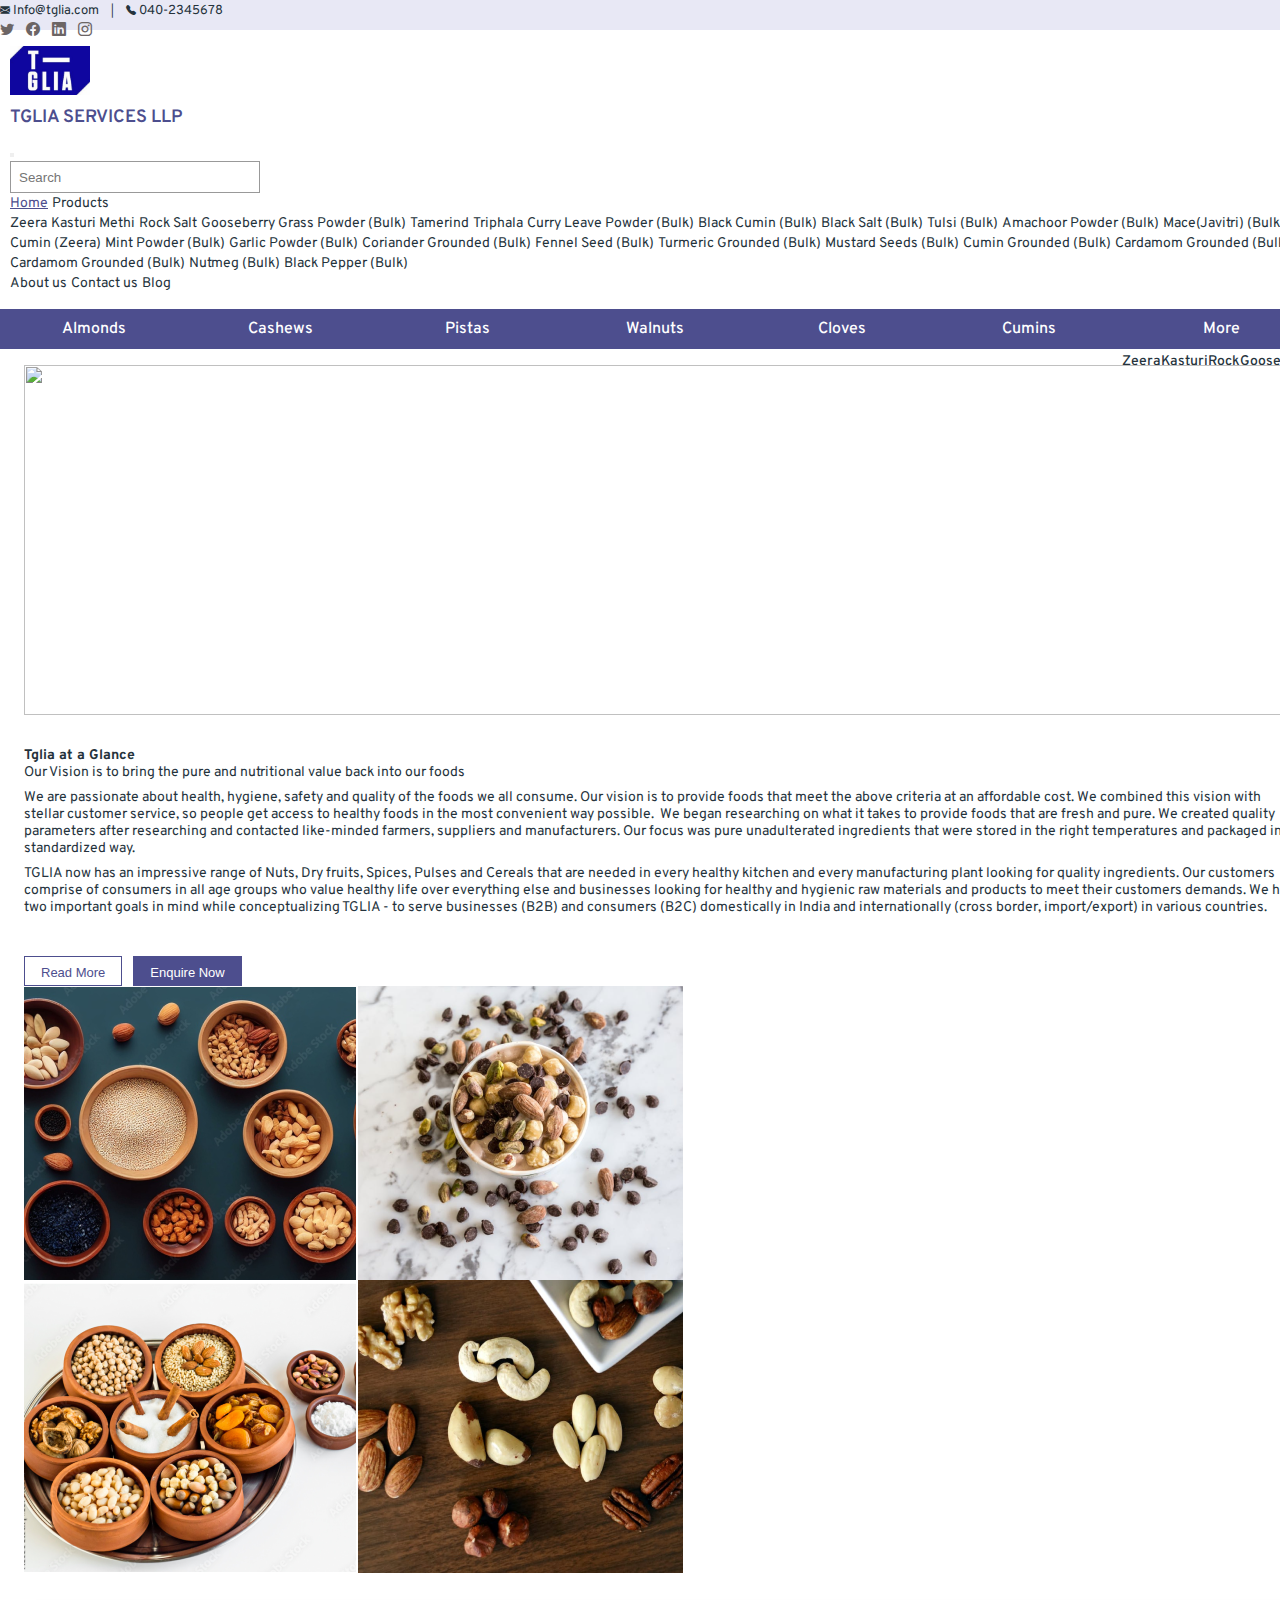
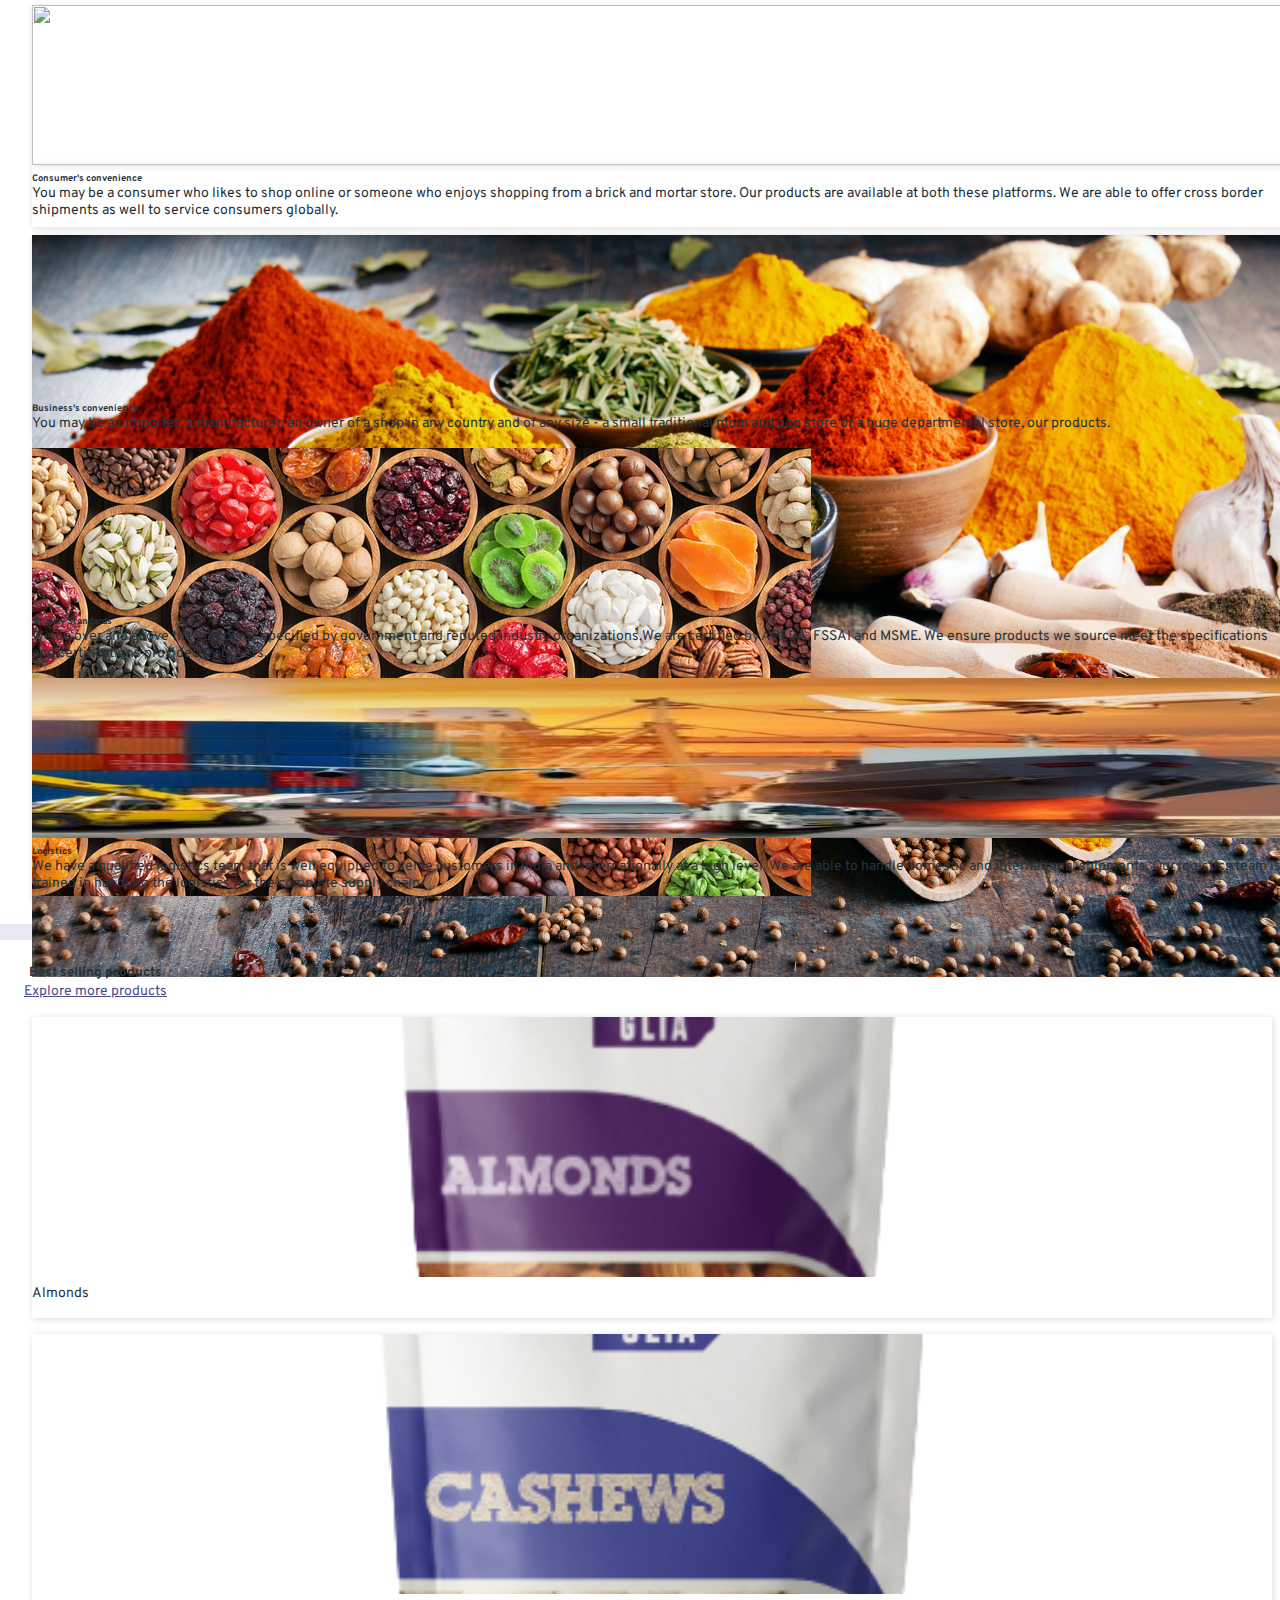
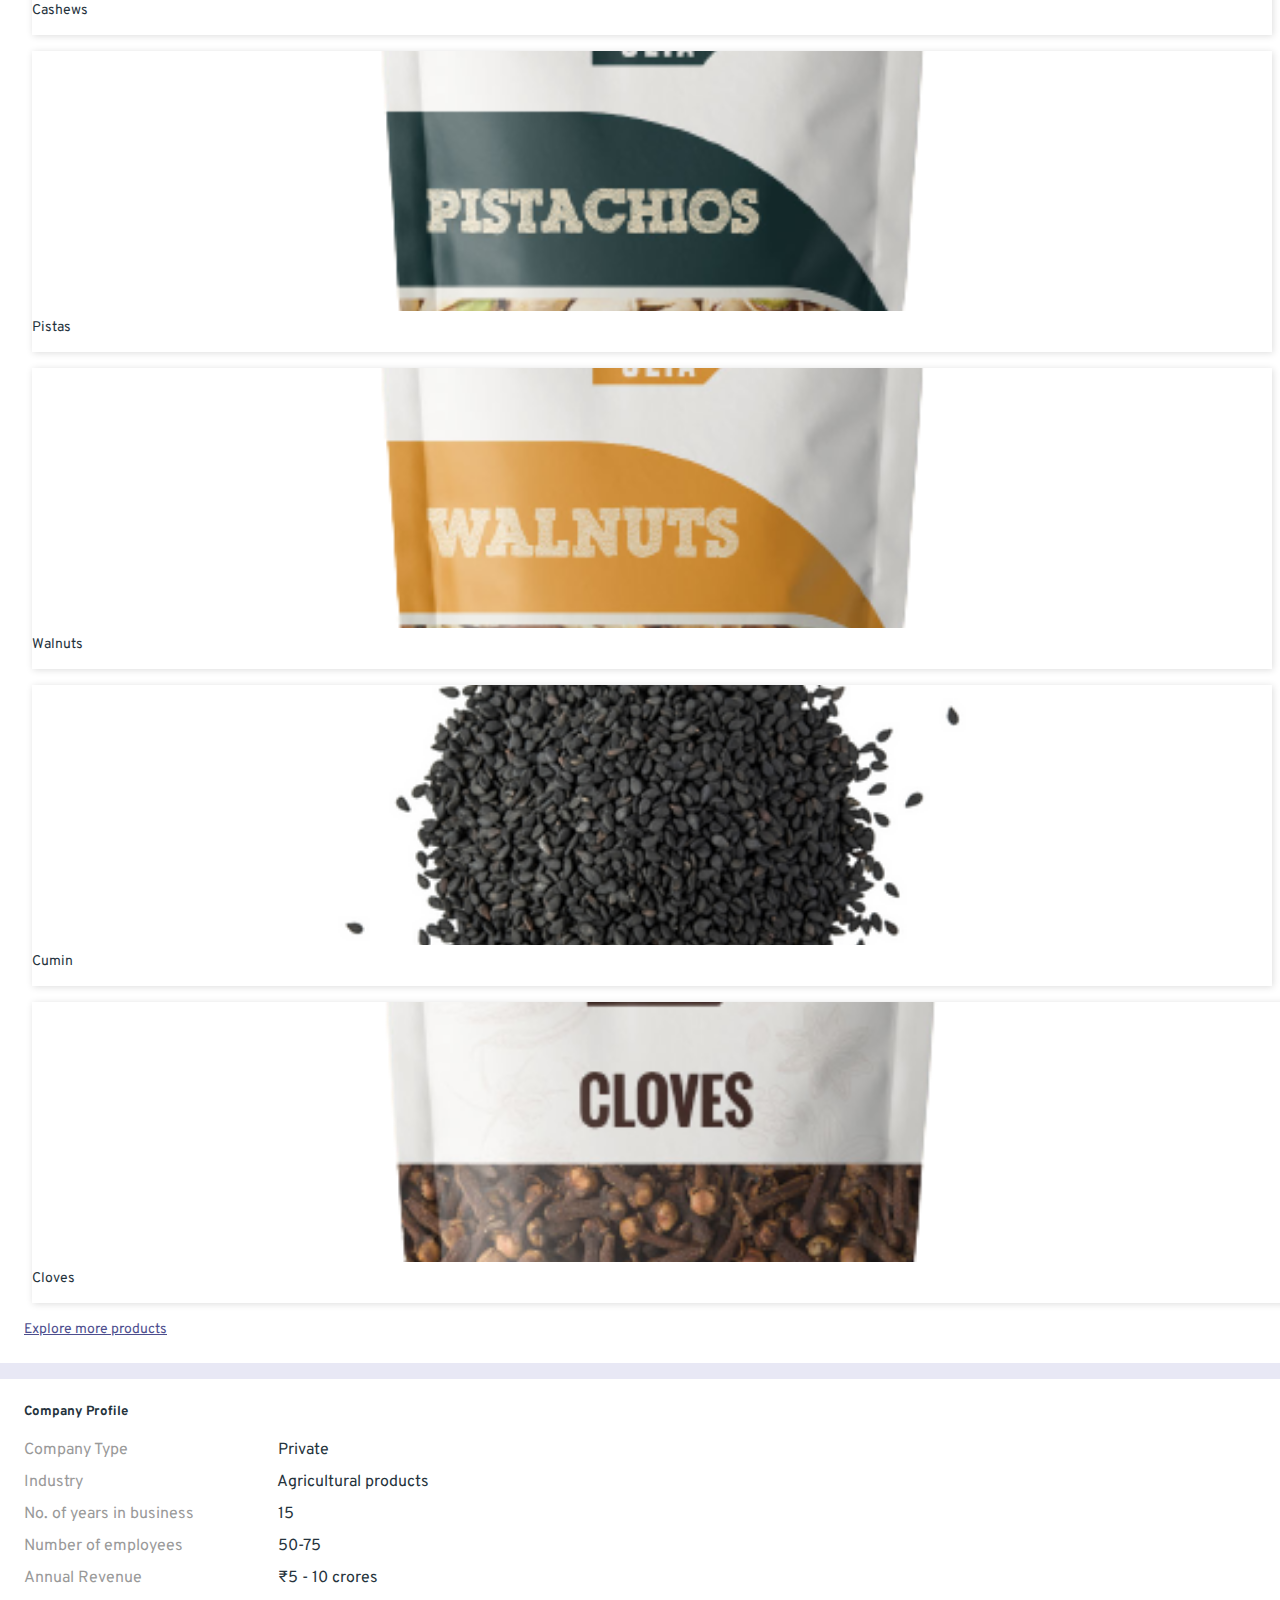
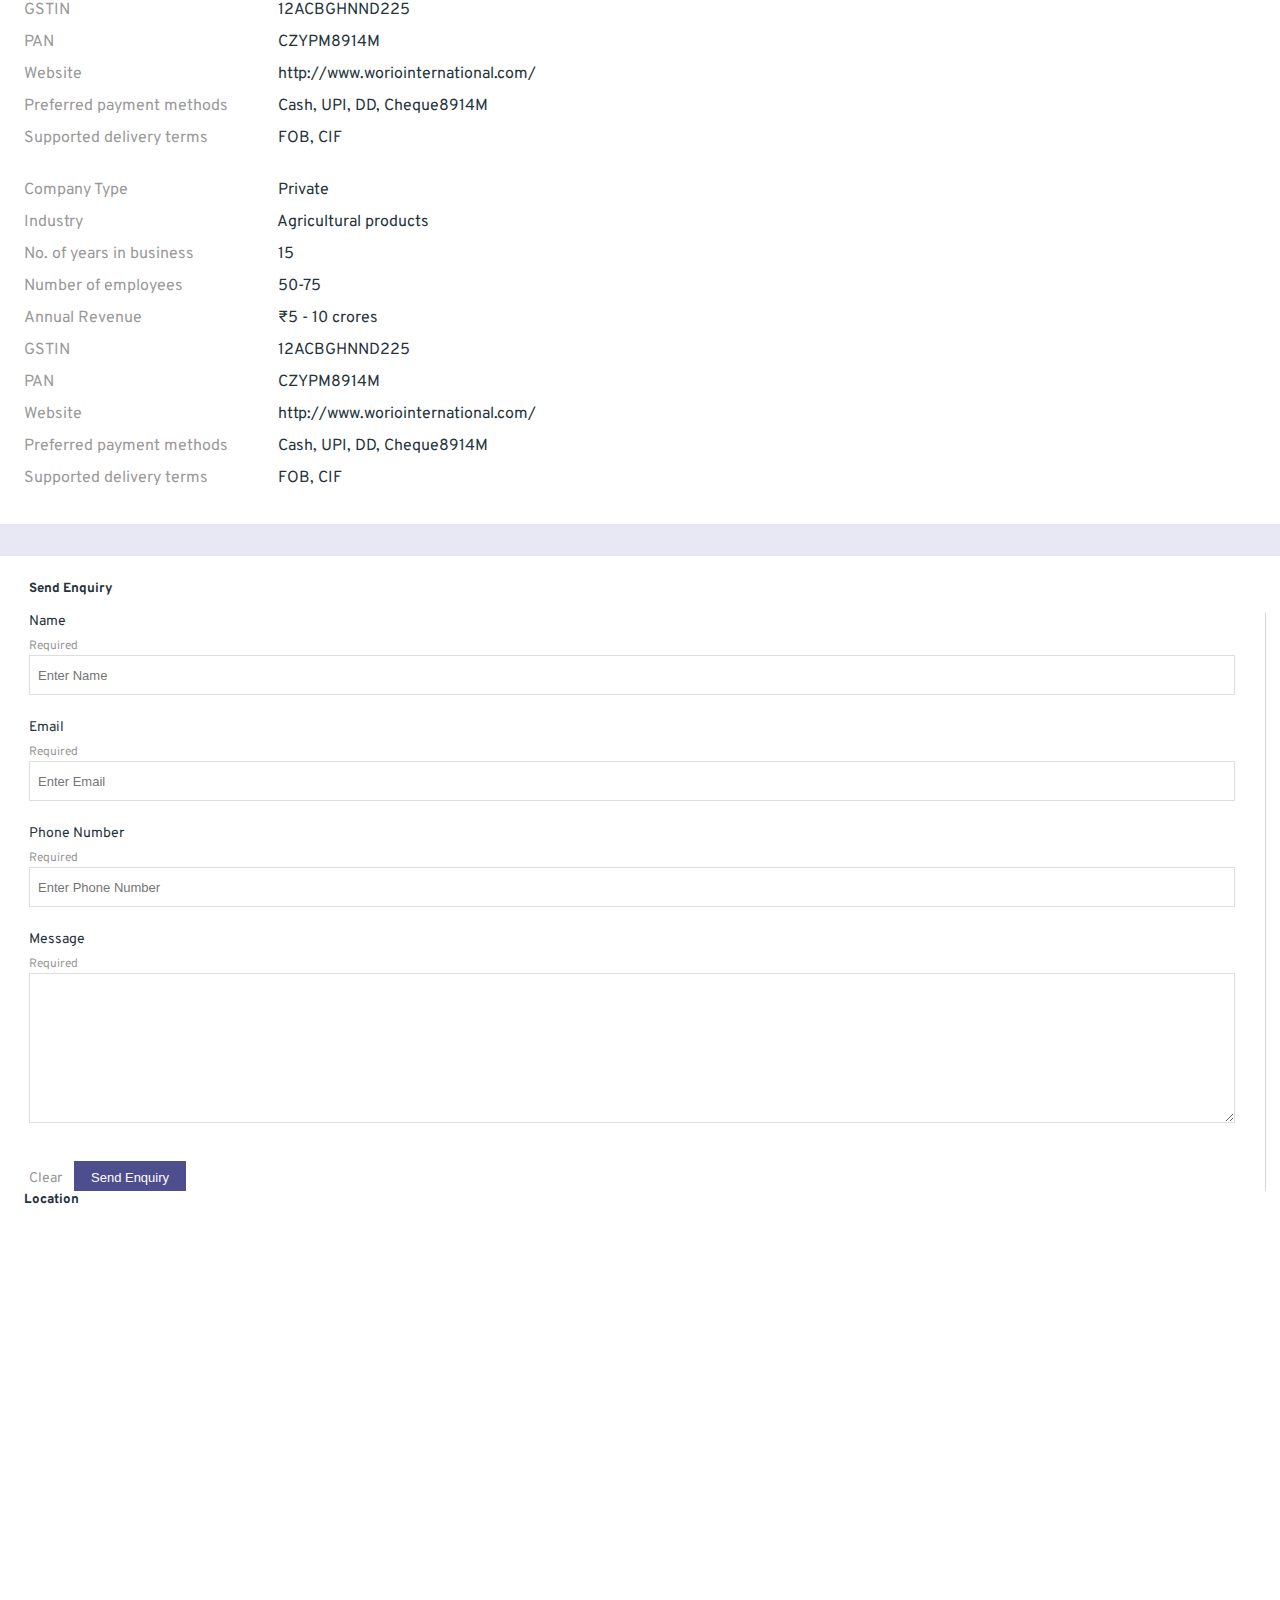
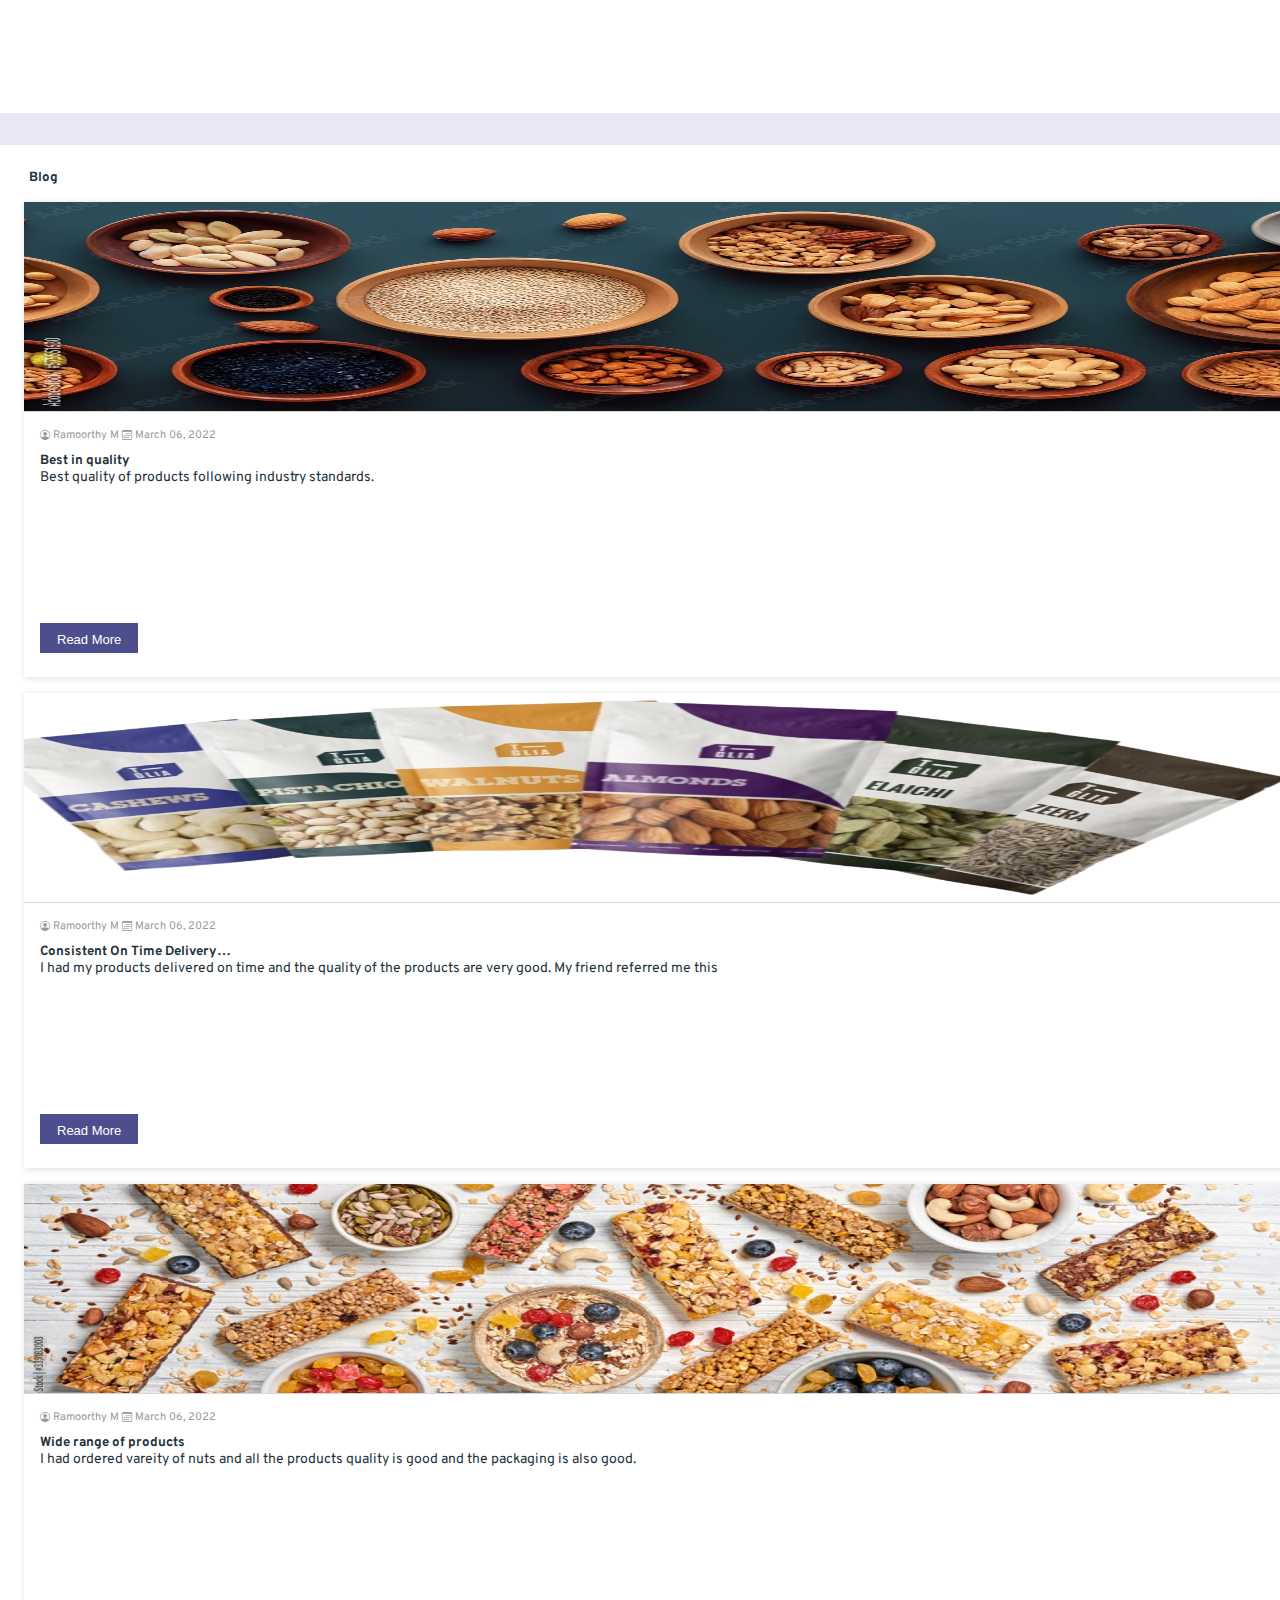
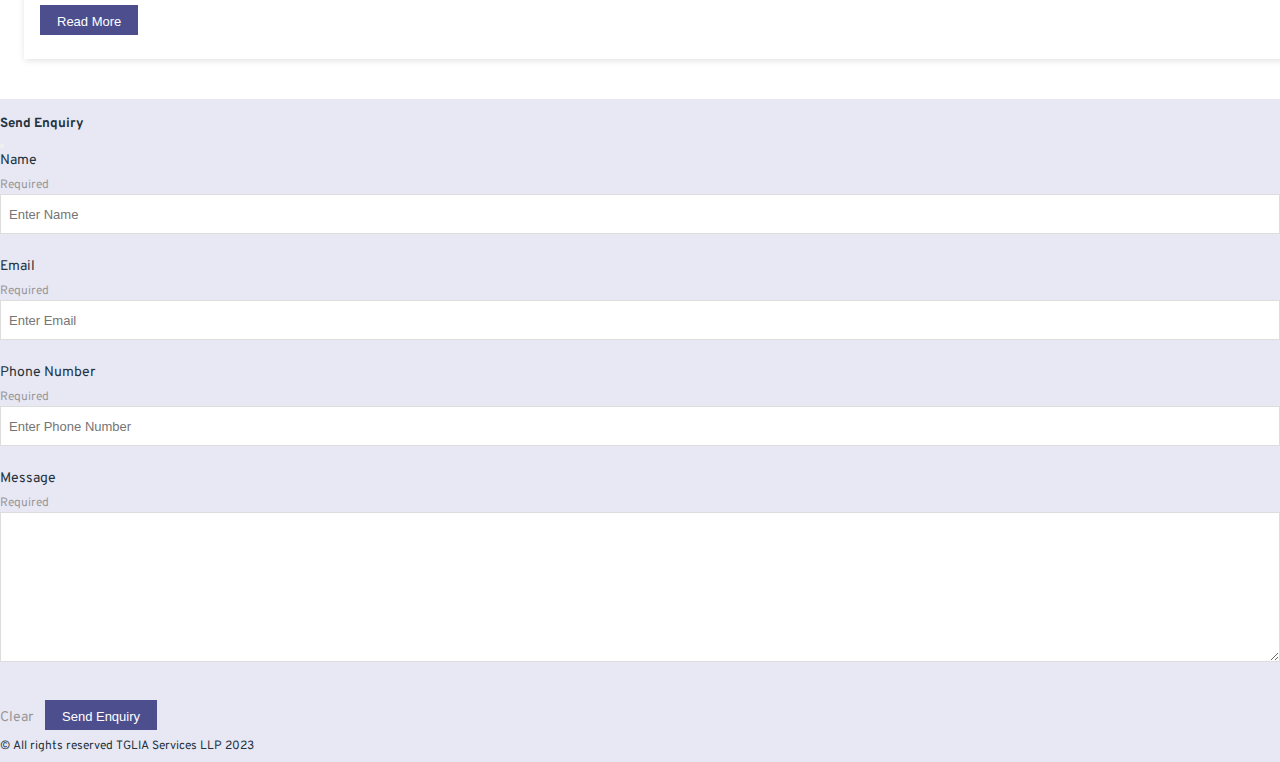
==== commit fe283dab: "Add files via upload" ====
--- a/Template/index.html
+++ b/Template/index.html
@@ -151,7 +151,7 @@
     <section id="main">
         <div class="first-fold container p-0">
             <div class="banner pt-16">
-                <img src="assets/img/1000_F_339183003_LV1tG8YLat3iWtLV2APLP726uq290CTb 1.png" alt=""
+                <img src="assets/img/banner-home.png" alt=""
                     class="fullWidth height-350 object-fit-cover">
             </div>
             <div class="about-company row font-size-14 pt-32">
--- a/Template/assets/css/style.css
+++ b/Template/assets/css/style.css
@@ -6,7 +6,36 @@
     font-weight: 400;
     color: #25333c;
     background-color: #e8e8f5;
-}
+    transition: 0.3s;
+}
+/*====================================== reset.css is here ========================================*/
+body,div,dl,dt,dd,ul,ol,li,h1,h2,h3,h4,h5,h6,pre,form,fieldset,input,textarea,p,blockquote,th,td {  transition: 0.3;}
+table {	 transition: 0.2;}
+fieldset,img {  transition: 0.2;}
+address,caption,cite,code,dfn,em,strong,th,var { transition: 0.2;}
+ol,ul {  transition: 0.2;}
+caption,th { transition: 0.2;}
+h1,h2,h3,h6 {	 transition: 0.2;}
+q:before,q:after { transition: 0.2;}
+abbr,acronym {  transition: 0.2;}
+.clear{ transition: 0.2;}
+header,nav,section,article,aside,footer,hgroup { transition: 0.2;}
+::selection{ transition: 0.2; }
+figure{  transition: 0.2;}
+*{box-sizing:border-box;}
+.border_radius5{
+	border-radius: 5px;
+}
+/**************************************************************************************/
+a											  { text-decoration:none; outline:0 none; cursor:pointer; color:#25333c; transition: 0.2;} 
+a:hover									{ text-decoration:none;  transition: 0.2;}
+h1											{  transition: 0.2; }
+h2											{  transition: 0.2;}
+h3											{  transition: 0.2;}
+h4											{ transition: 0.2;}
+h5											{  transition: 0.2; }
+h6											{  transition: 0.2; }
+input,textarea					{ outline:none;  transition: 0.2;}
 .container{
   background-color: white;
   padding-left: 24px  !important;
@@ -324,8 +353,11 @@
 }
 .blog-content{
   padding: 16px;
-  height: 145px;
+  height: 195px;
   overflow-y: auto;
+}
+.blogs-page .blog-content{
+  height: auto !important;
 }
 .blog-btn{
   margin-left: 16px;
@@ -399,7 +431,8 @@
     padding: 16px;
 }
 .nav-link{
-  font-weight: 600;
+  /* font-weight: 600; */
+  font-size: 14px;
 }
 .nav-link:hover{
   color:#4D4E8E ;
@@ -425,4 +458,11 @@
   object-fit: cover;
   margin: 16px;
   box-shadow: 1px 1px 5px #999;
+}
+.search-product{
+  width: 250px;
+  padding: 0 8px;
+  height: 32px;
+  border: 1px solid #999;
+  color: #25333c;
 }--- a/Template/assets/css/responsive.css
+++ b/Template/assets/css/responsive.css
@@ -72,6 +72,11 @@
         min-width: 200px;
     }
 }
+@media screen and (max-width:1224px){
+    .container{
+        max-width: 98% !important;
+    }
+}
 @media screen and (max-width:959px) and (min-width:769px){
     .blog-content{
         height: 200px !important;
@@ -91,6 +96,14 @@
         margin-top: -70px;
         margin-right: -20px;
     }
+    .navbar-toggler {
+        margin-right: -140px !important;
+    }
+}
+@media screen and (max-width:1400px) and (min-width:1200px){  
+    .container{
+        min-width: 1320px !important;
+    }
 }
 @media screen and (max-width:1024px) and (min-width:960px){  
 }
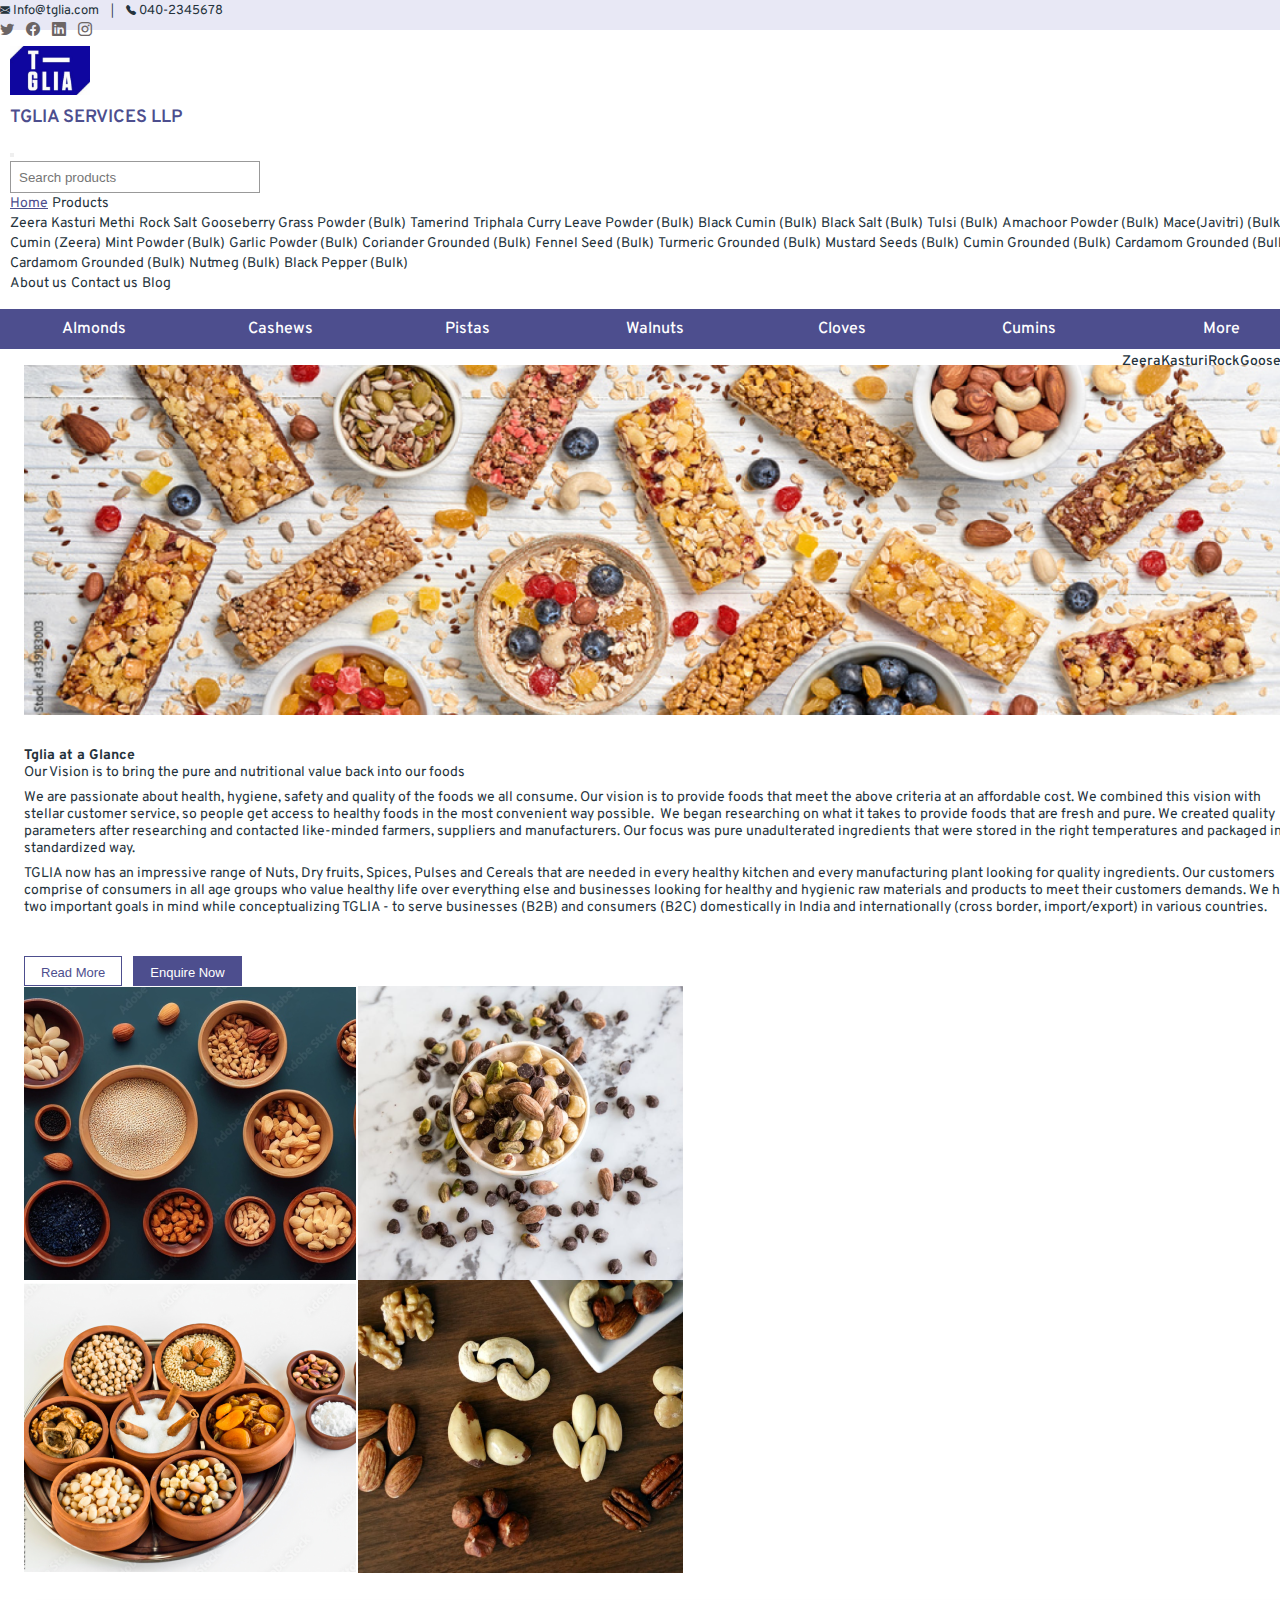
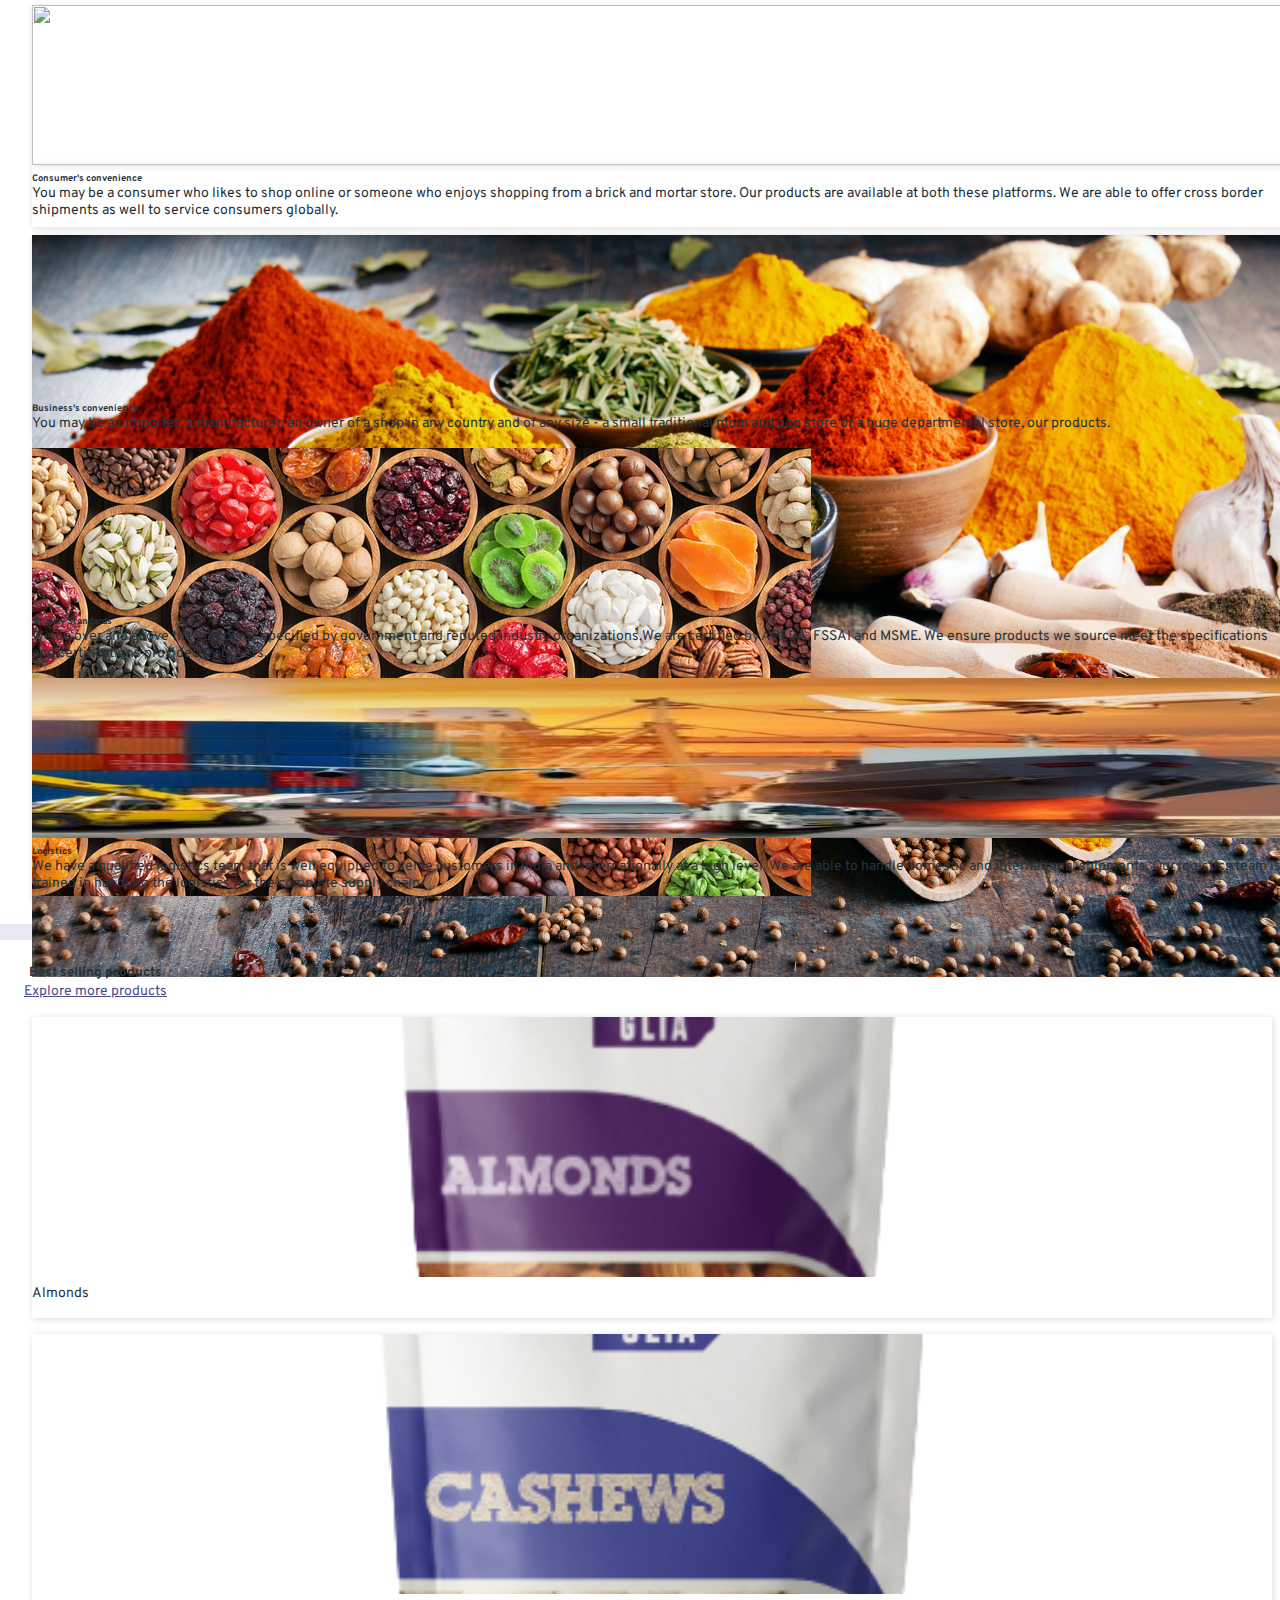
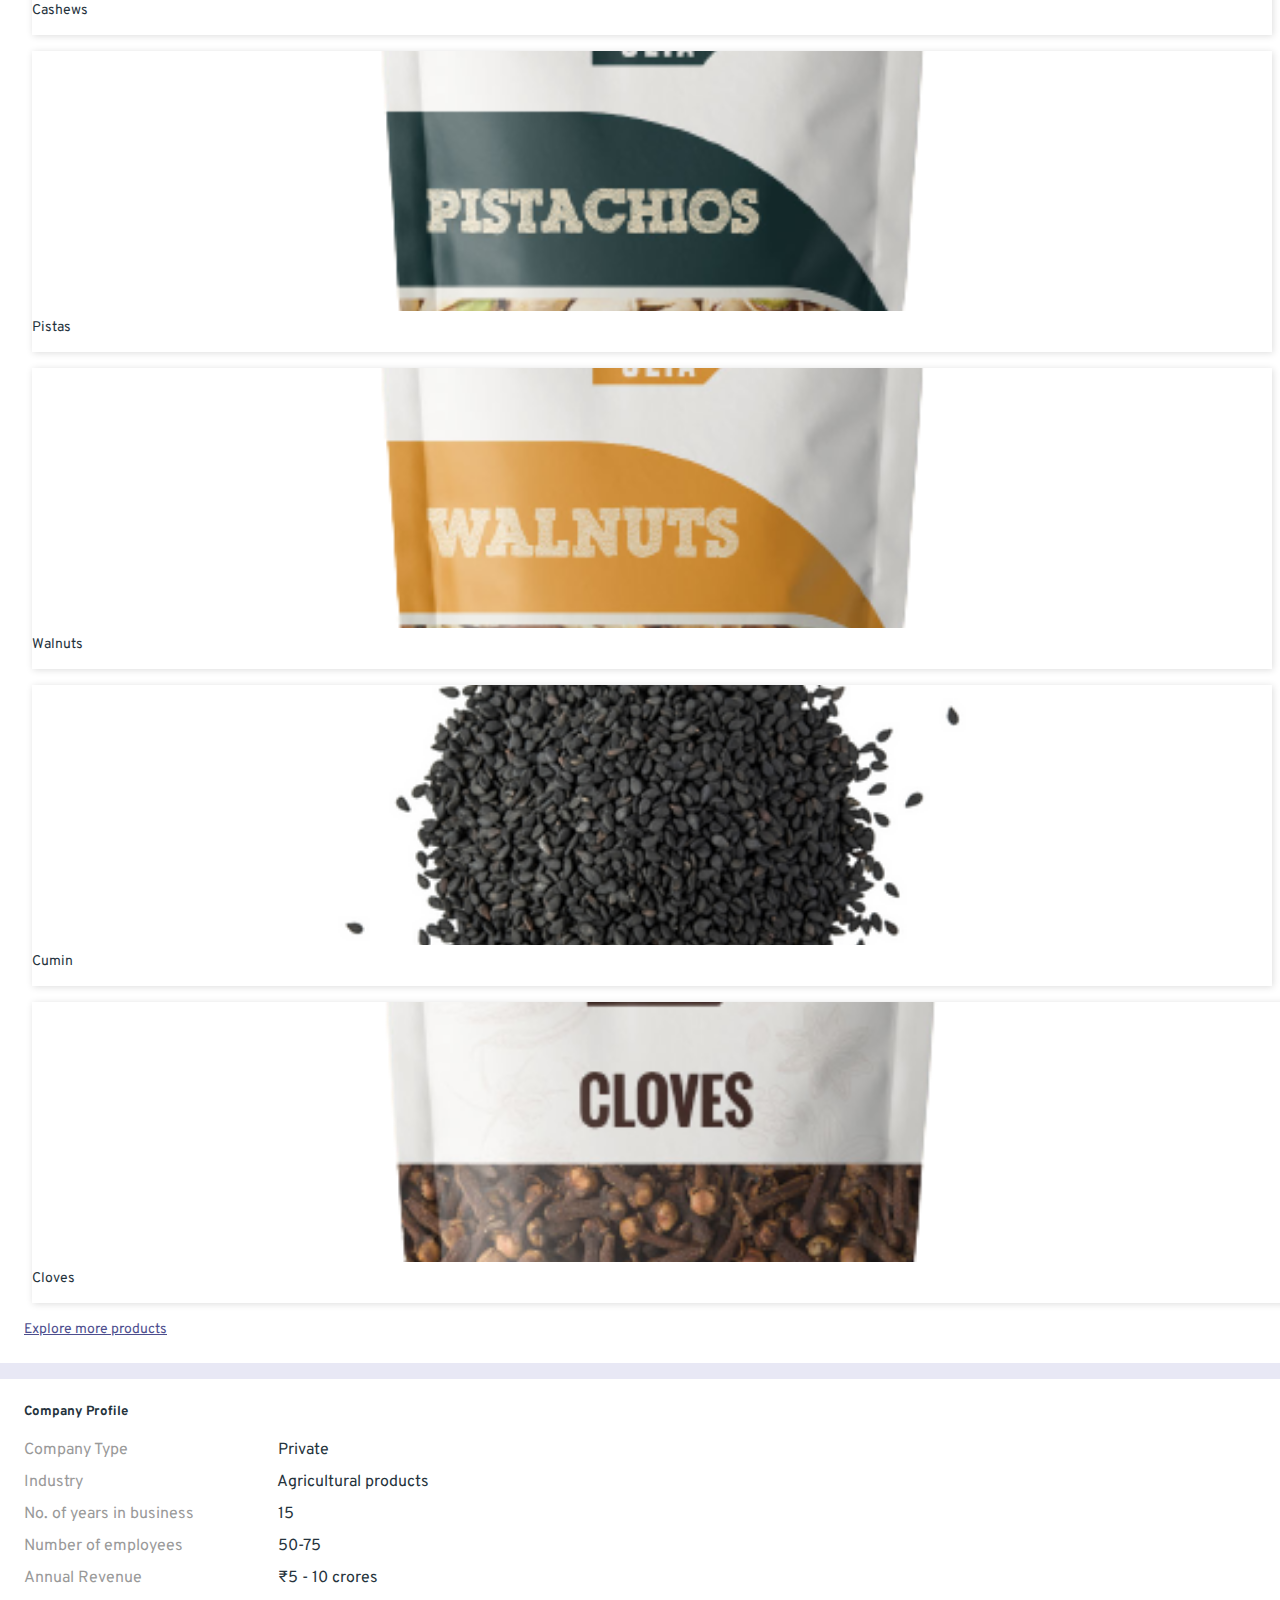
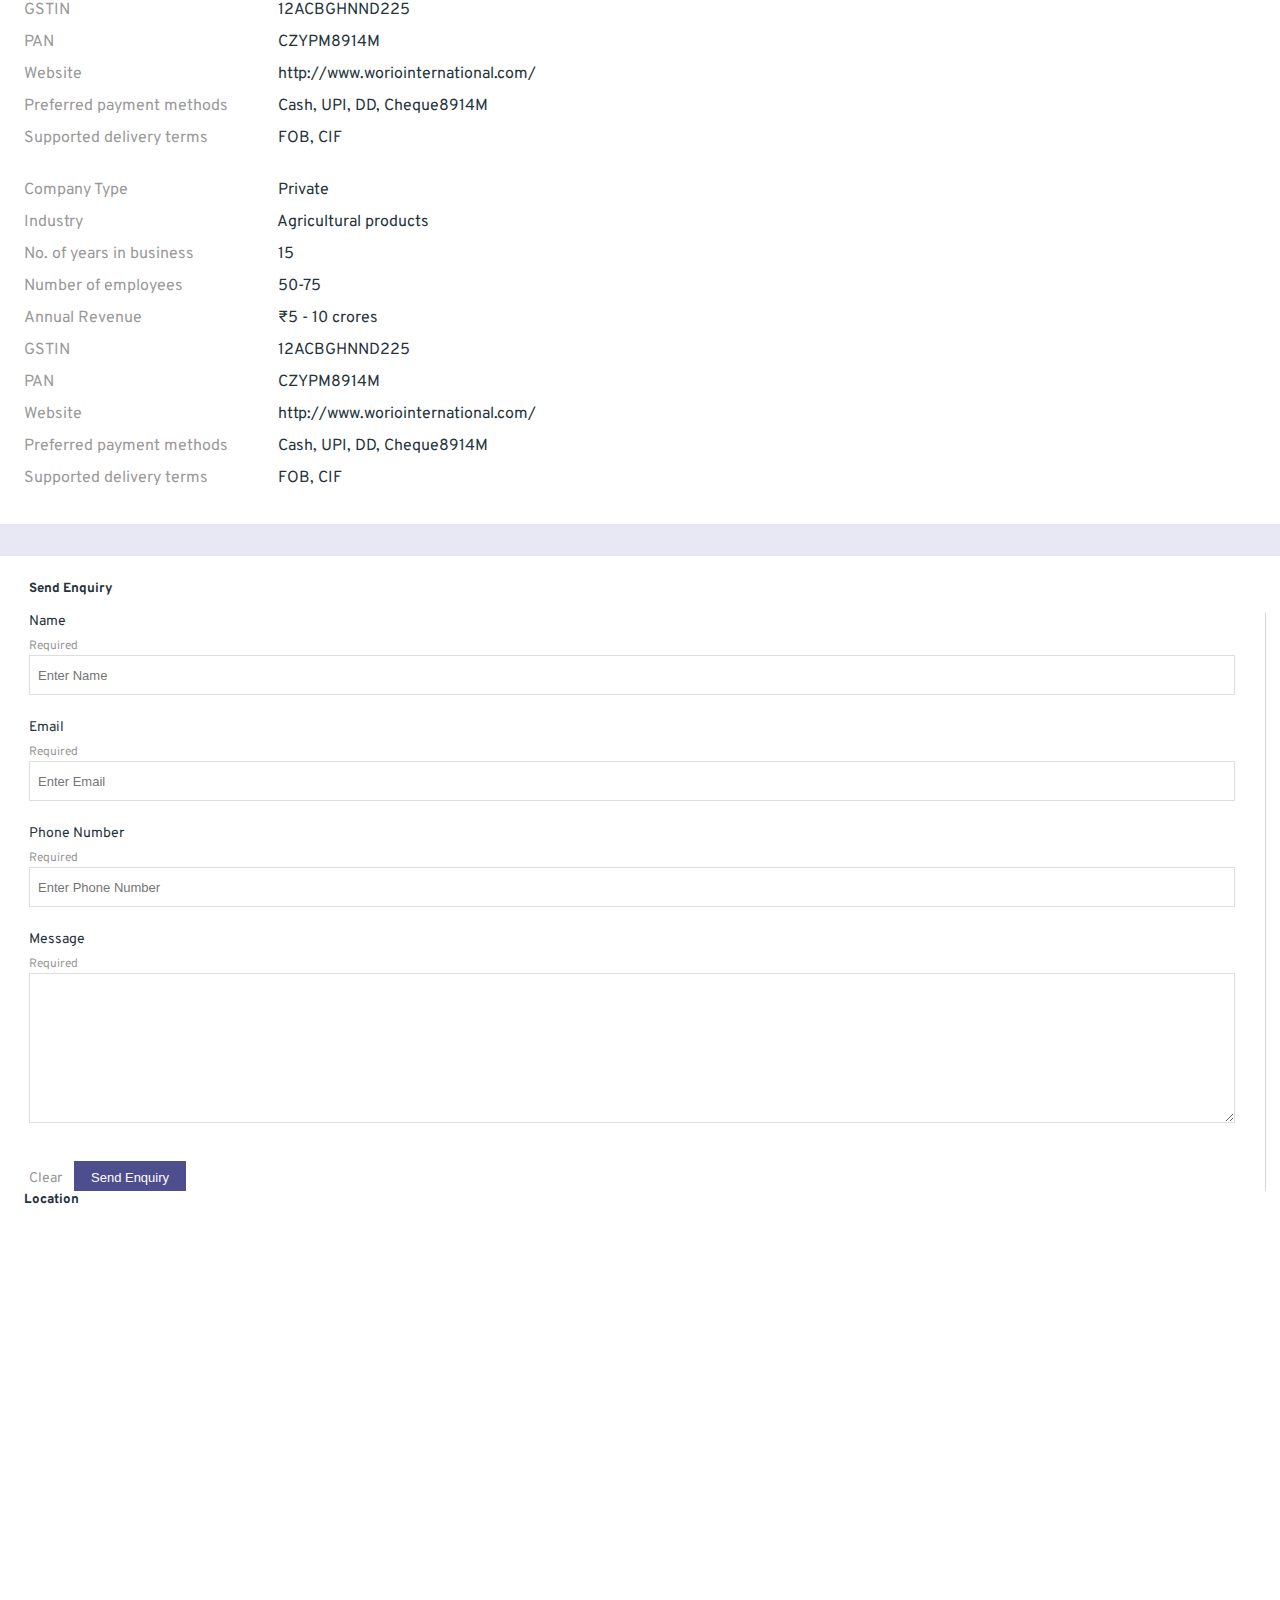
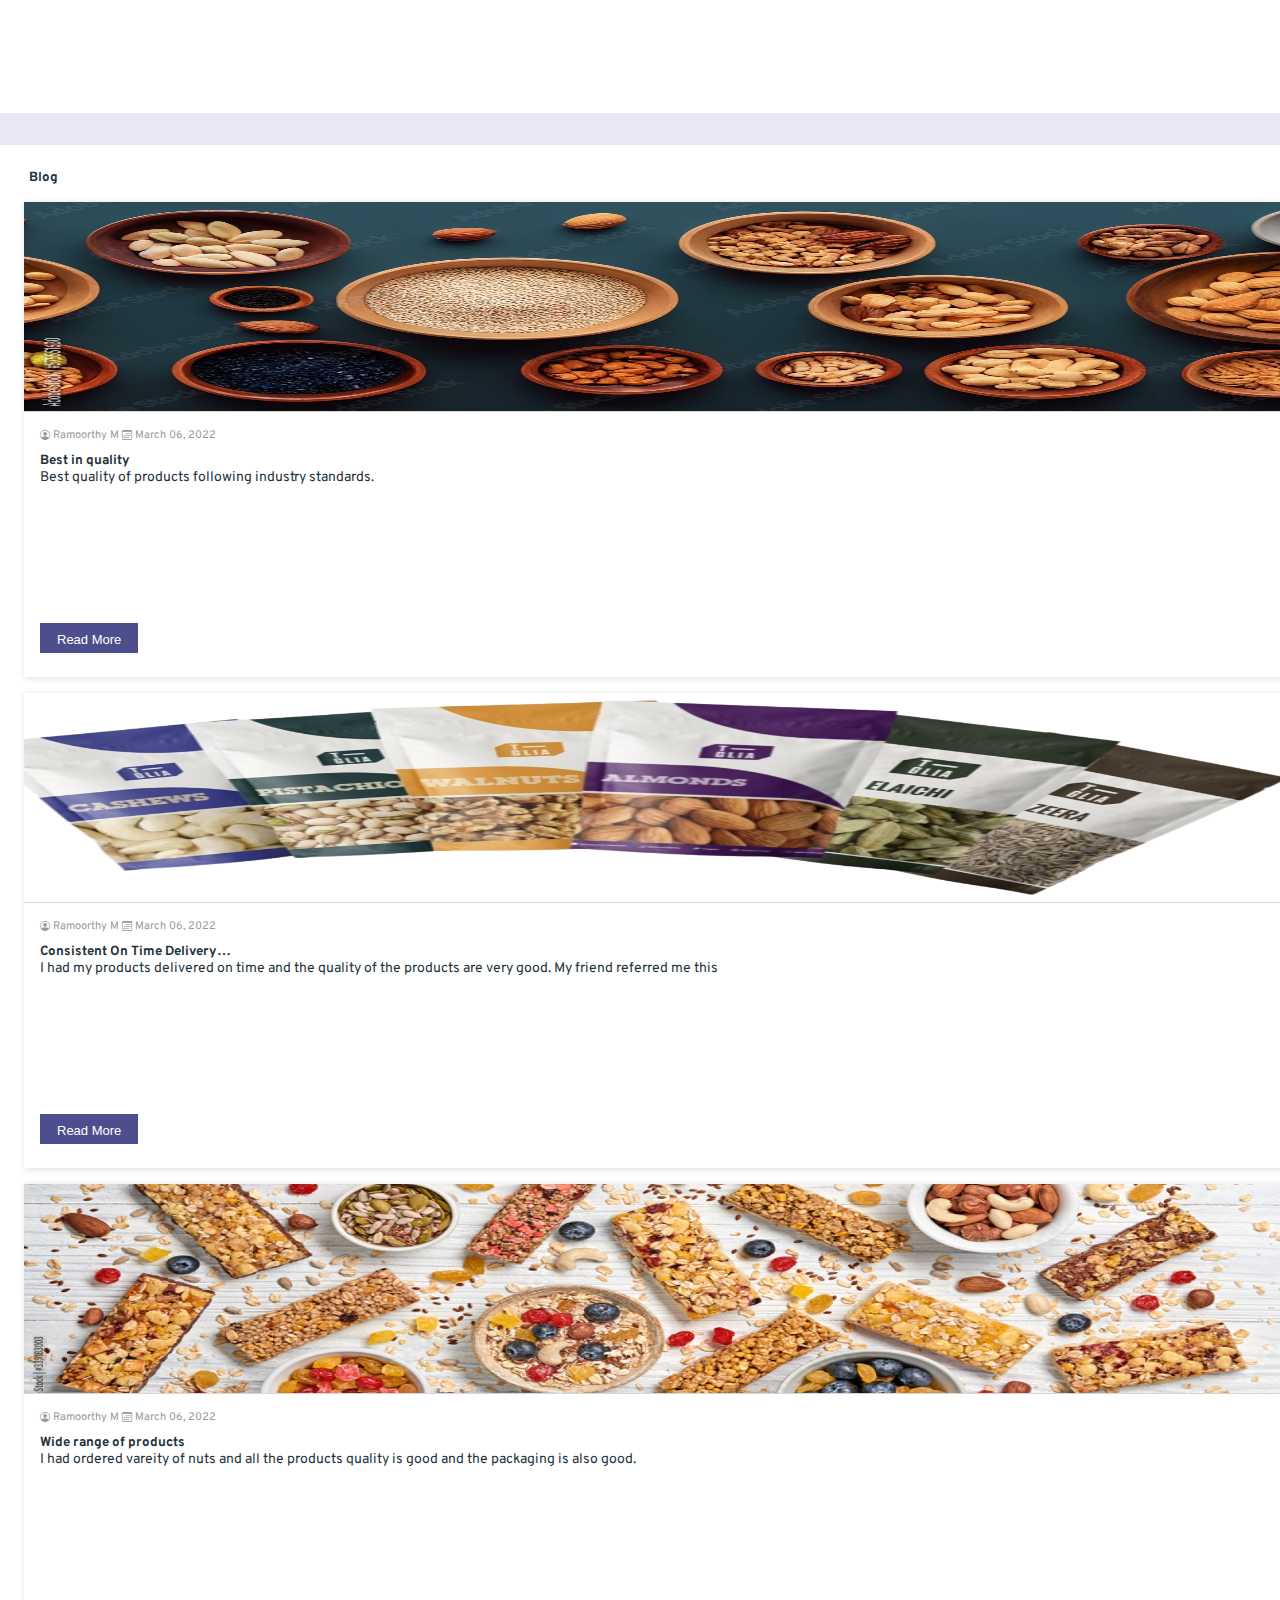
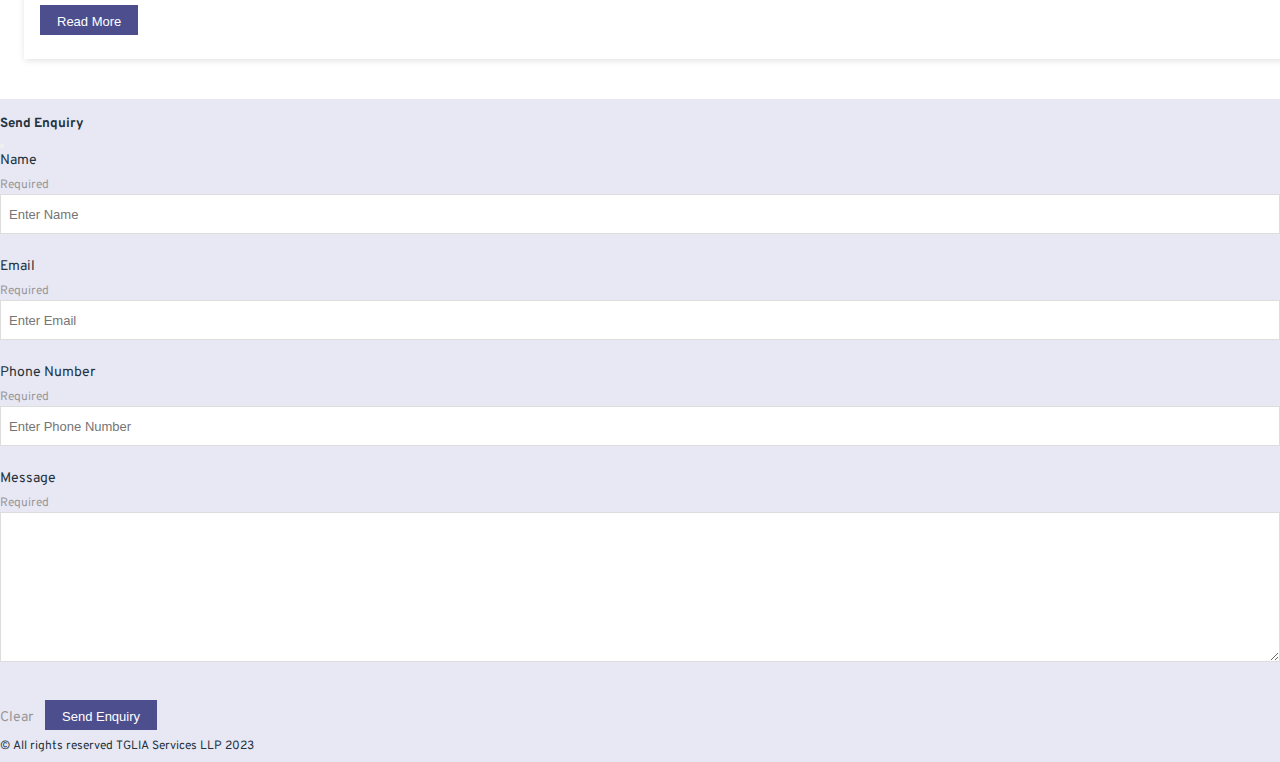
==== commit 39f1e1d7: "Add files via upload" ====
--- a/Template/index.html
+++ b/Template/index.html
@@ -51,7 +51,7 @@
                                 <span class="navbar-toggler-icon"></span>
                               </button>
                               <div class="collapse navbar-collapse justify-content-end" id="navbarNavDropdown">
-                                <input type="text" placeholder="Search" class="search-product mr-16"/>
+                                <input type="text" placeholder="Search products" class="search-product mr-16"/>
                                 <ul class="navbar-nav">
                                   <li class="nav-item">
                                     <a class="nav-link active-link" aria-current="page" href="index.html">Home</a>
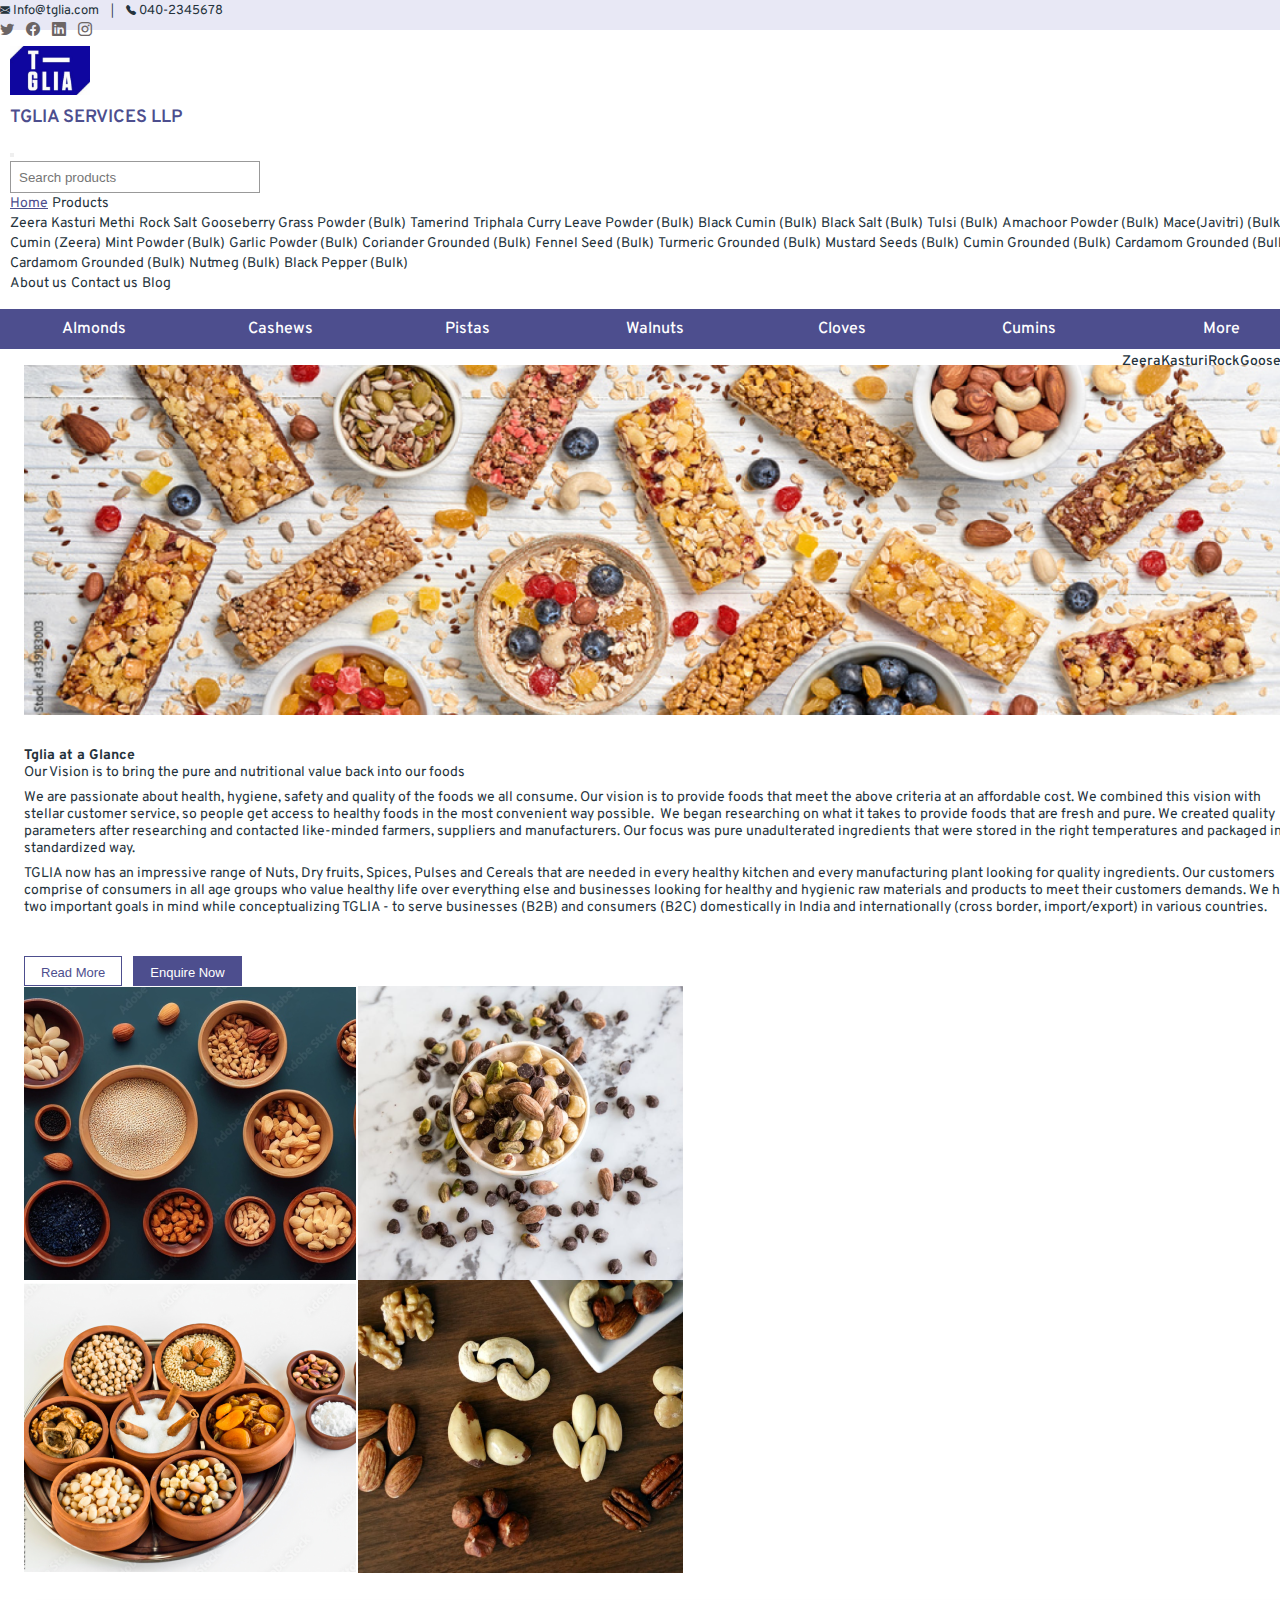
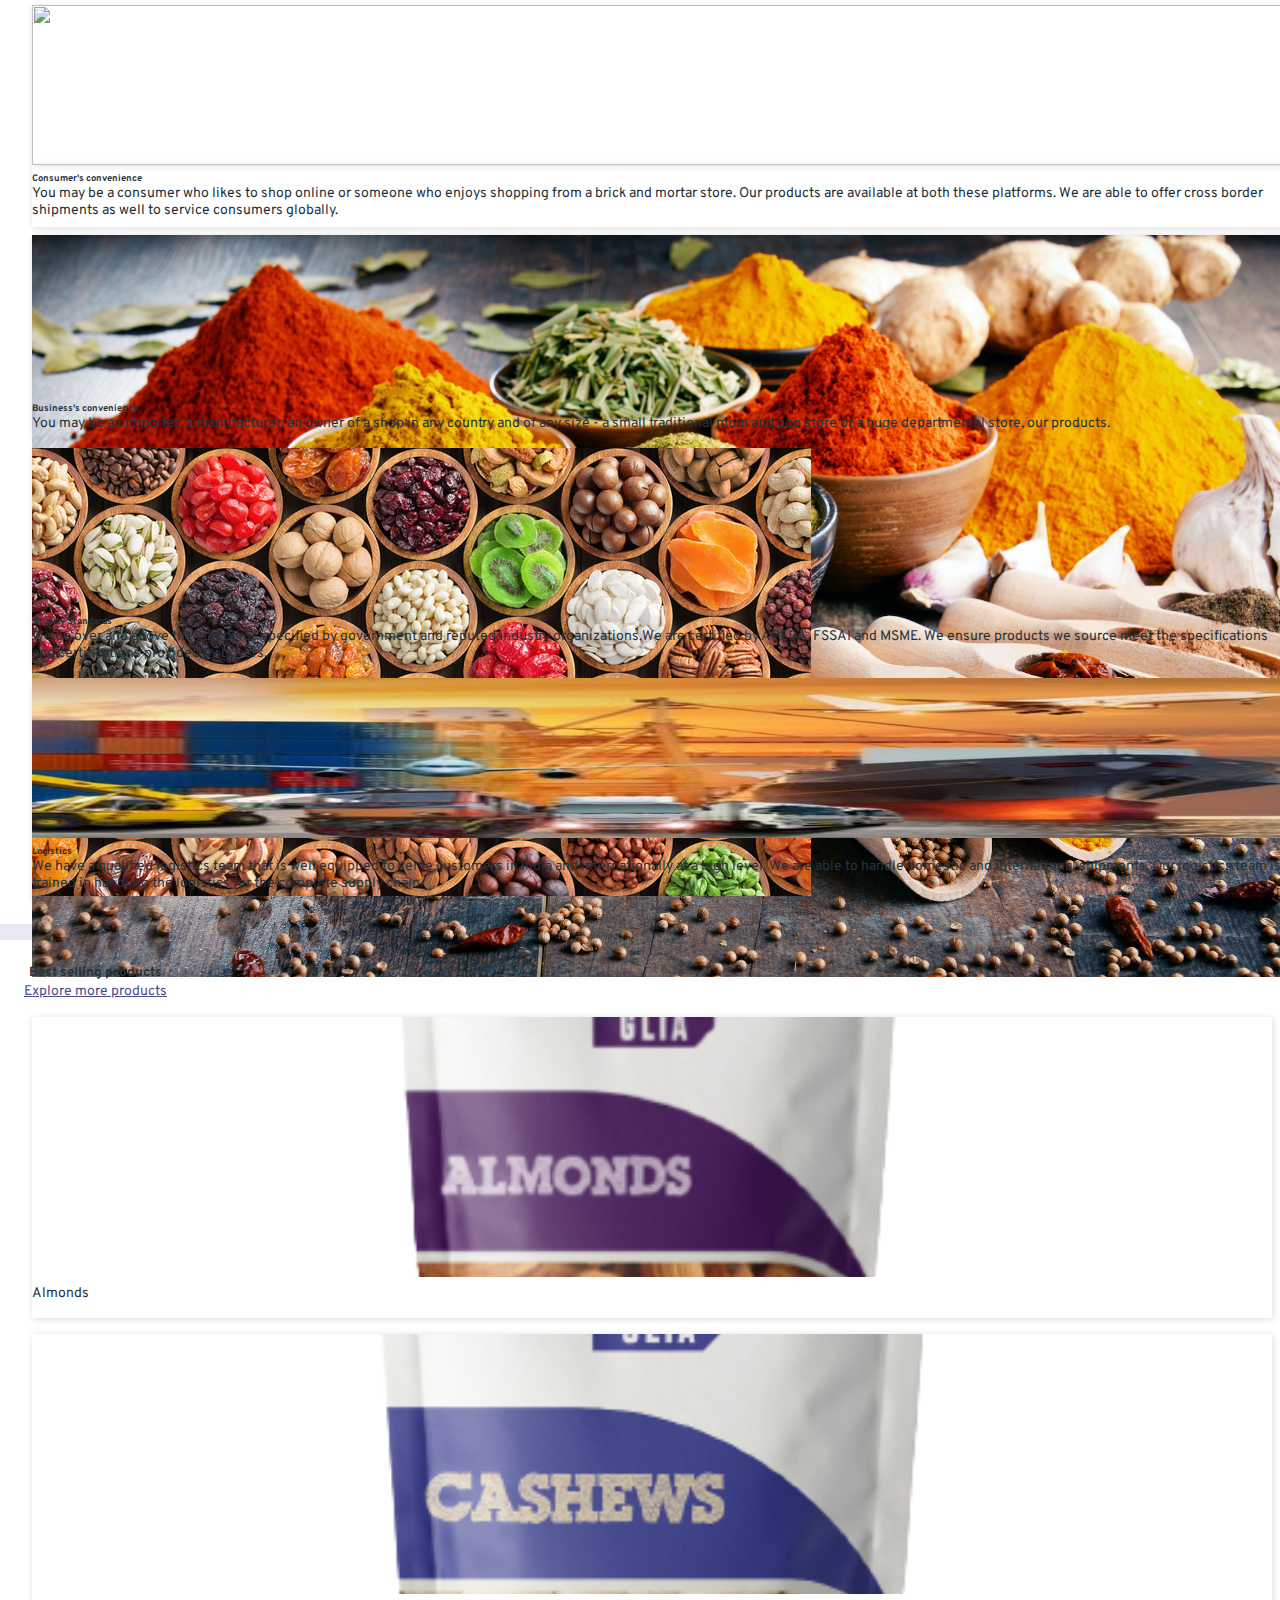
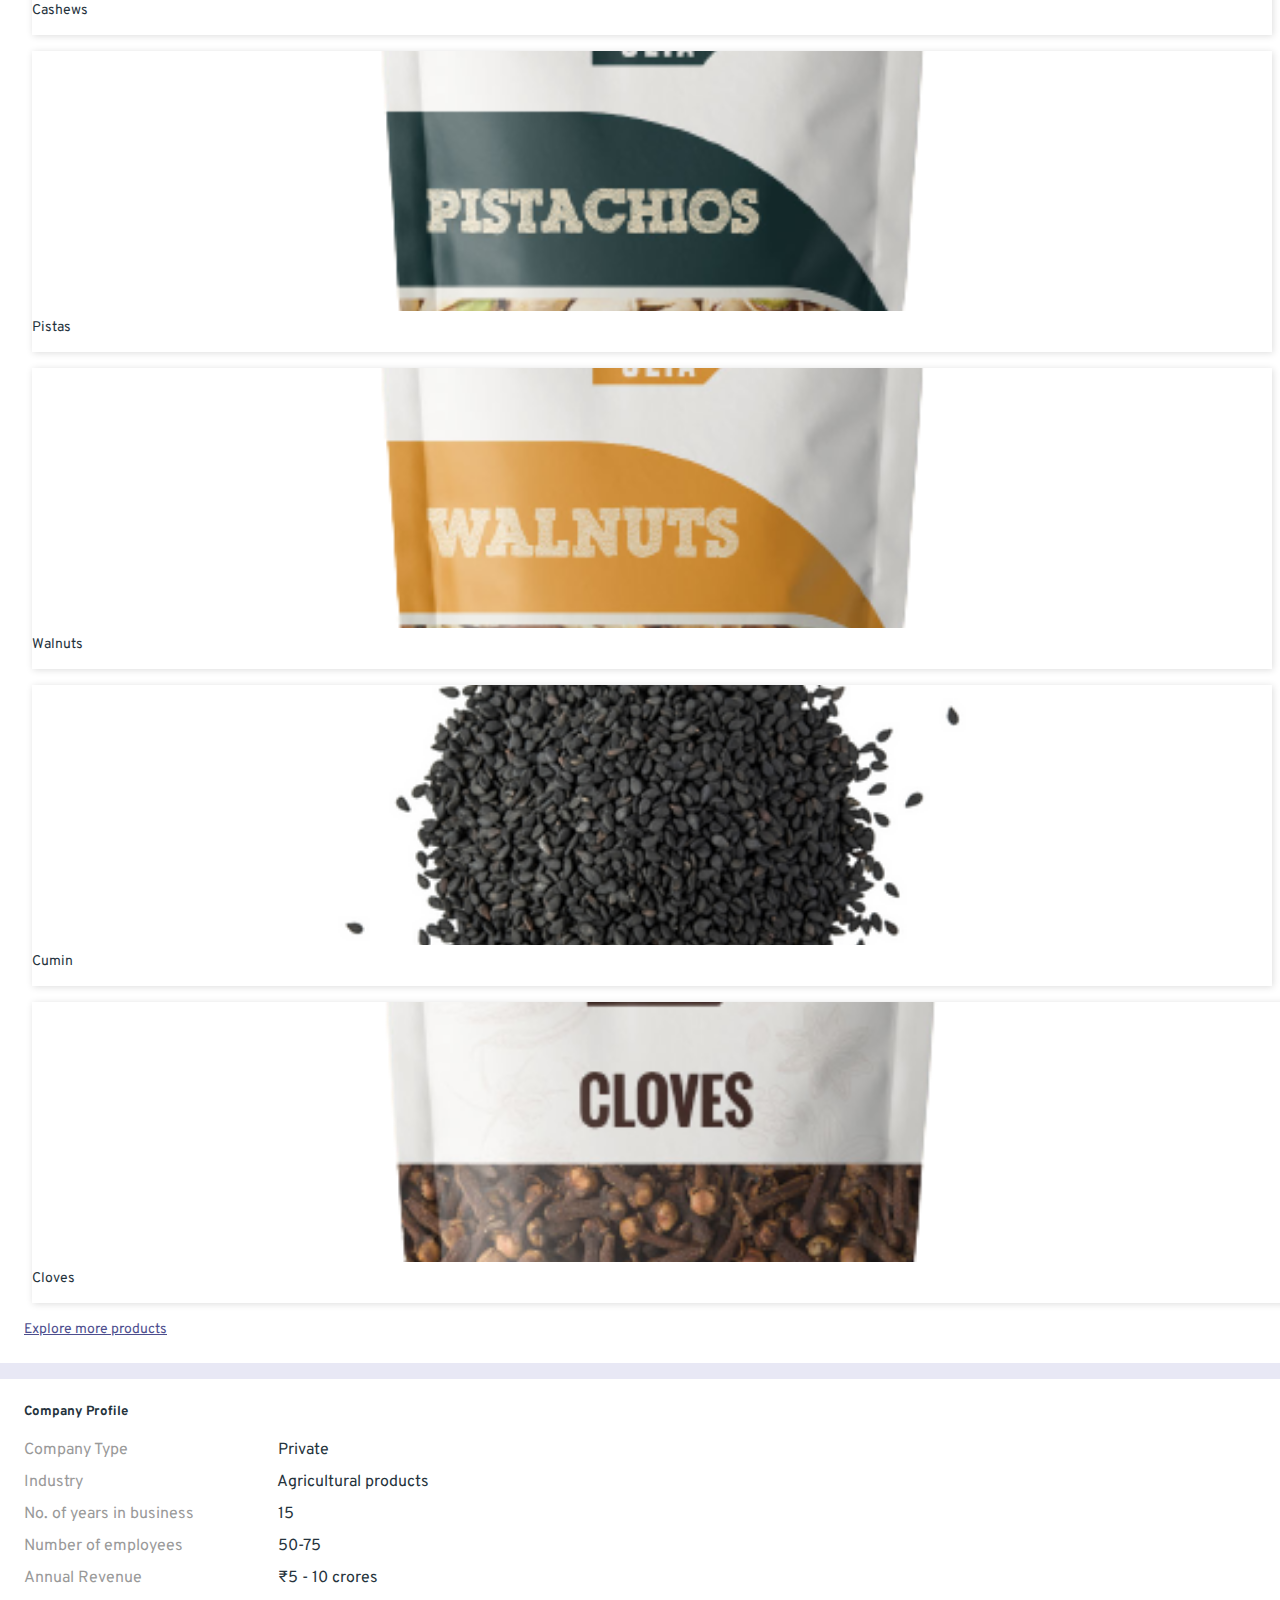
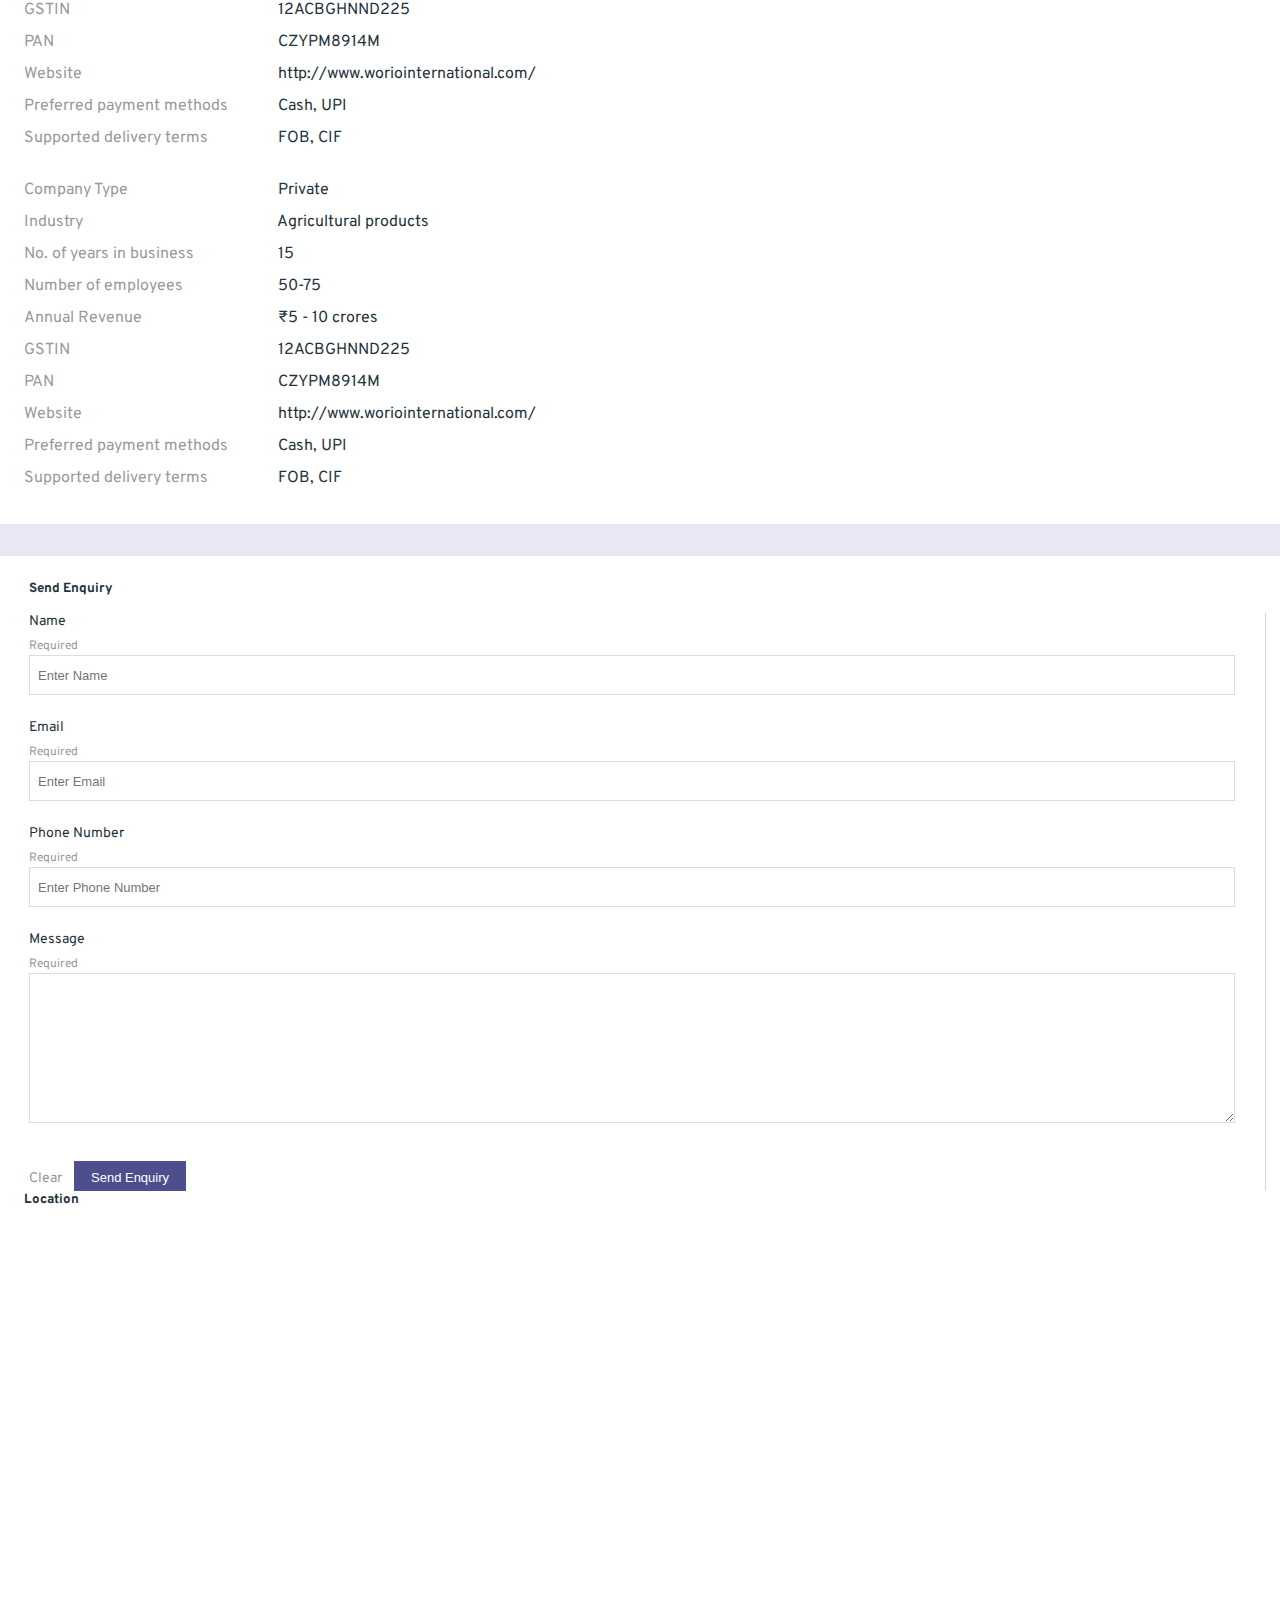
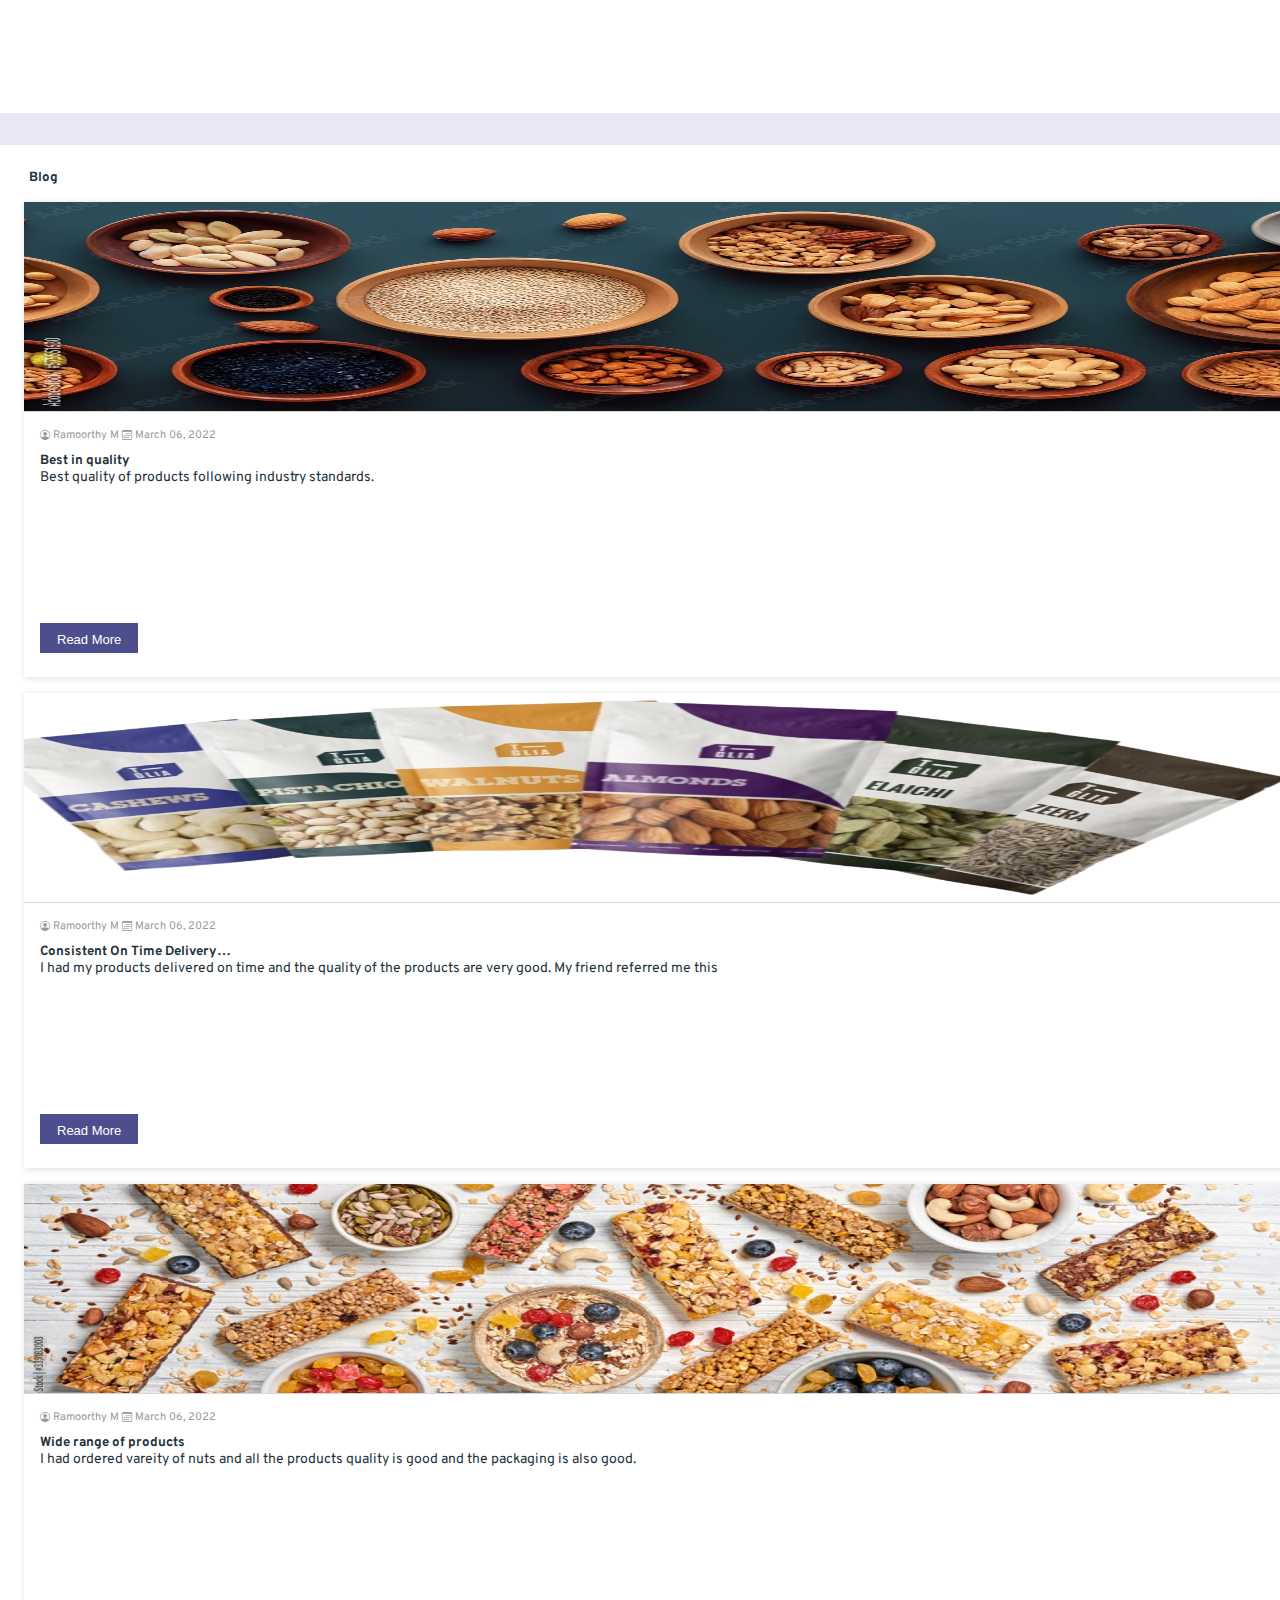
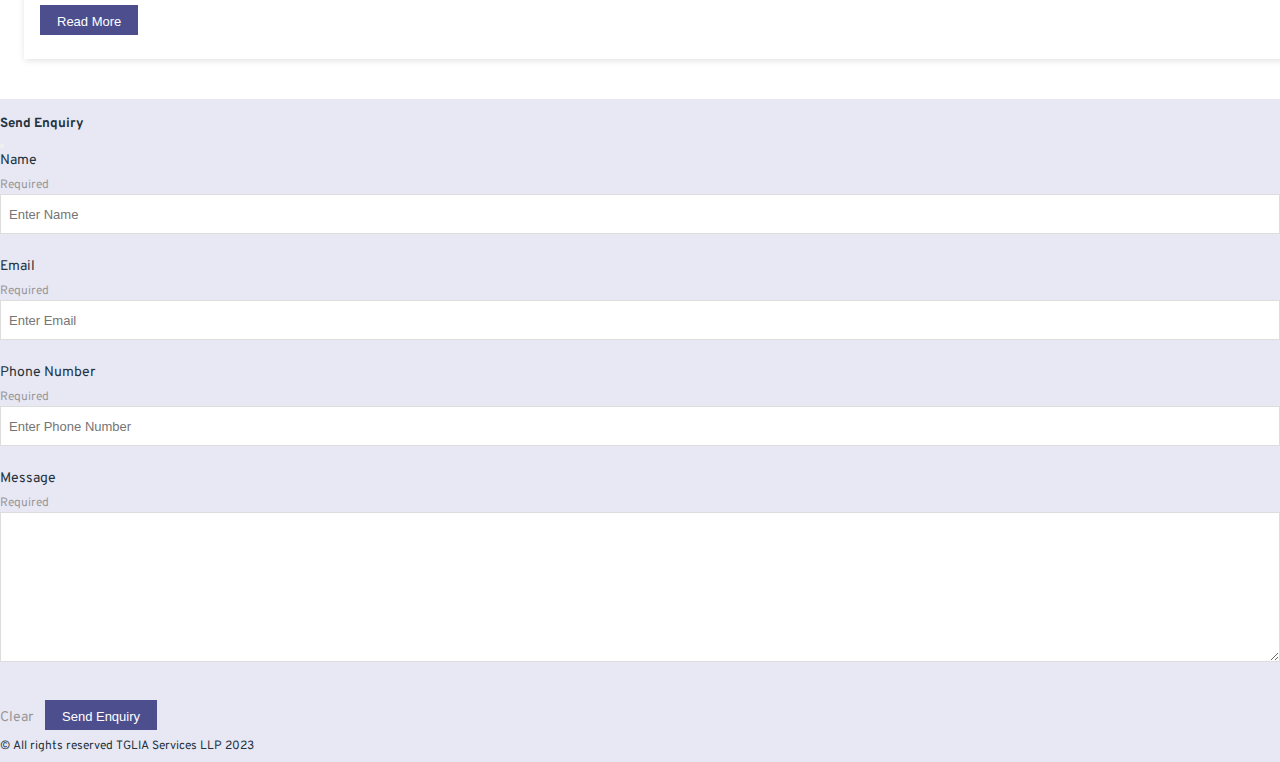
==== commit 030b1721: "Add files via upload" ====
--- a/Template/index.html
+++ b/Template/index.html
@@ -379,7 +379,7 @@
                             </div>
                             <div >
                                 <span class="grey-fg  companyInfoAttribute">Preferred payment methods </span>
-                                <span class="SellerTemplate-ProfileText " flex="50">Cash, UPI, DD, Cheque8914M</span>
+                                <span class="SellerTemplate-ProfileText " flex="50">Cash, UPI</span>
                             </div>
                             <div  >
                                 <span class="grey-fg  companyInfoAttribute">Supported delivery terms</span>
@@ -424,7 +424,7 @@
                             </div>
                             <div >
                                 <span class="grey-fg  companyInfoAttribute">Preferred payment methods </span>
-                                <span class="SellerTemplate-ProfileText " flex="50">Cash, UPI, DD, Cheque8914M</span>
+                                <span class="SellerTemplate-ProfileText " flex="50">Cash, UPI</span>
                             </div>
                             <div  >
                                 <span class="grey-fg  companyInfoAttribute">Supported delivery terms</span>
--- a/Template/assets/css/style.css
+++ b/Template/assets/css/style.css
@@ -441,9 +441,12 @@
   color:#4D4E8E ;
   text-decoration: underline;
 }
-.page-banner-bg{
-  background: linear-gradient(to bottom, rgba(135, 137, 196, 0.92), rgba(135, 137, 196, 0.93)), url('https://www.tradeleaves.com/tl/bulk/image/get/afbb9eb5-660e-4a55-a29b-8395c59c858f/2.jpeg') ;
+div.page-banner-bg{
+  /* background: linear-gradient(to bottom, rgba(135, 137, 196, 0.92), rgba(135, 137, 196, 0.93)), url('https://www.tradeleaves.com/tl/bulk/image/get/afbb9eb5-660e-4a55-a29b-8395c59c858f/2.jpeg') ; */
   color: white;
+  background-color: #7e80b6;
+  height: auto !important;
+  min-height: auto !important;
 }
 .certification{
   display: flex;
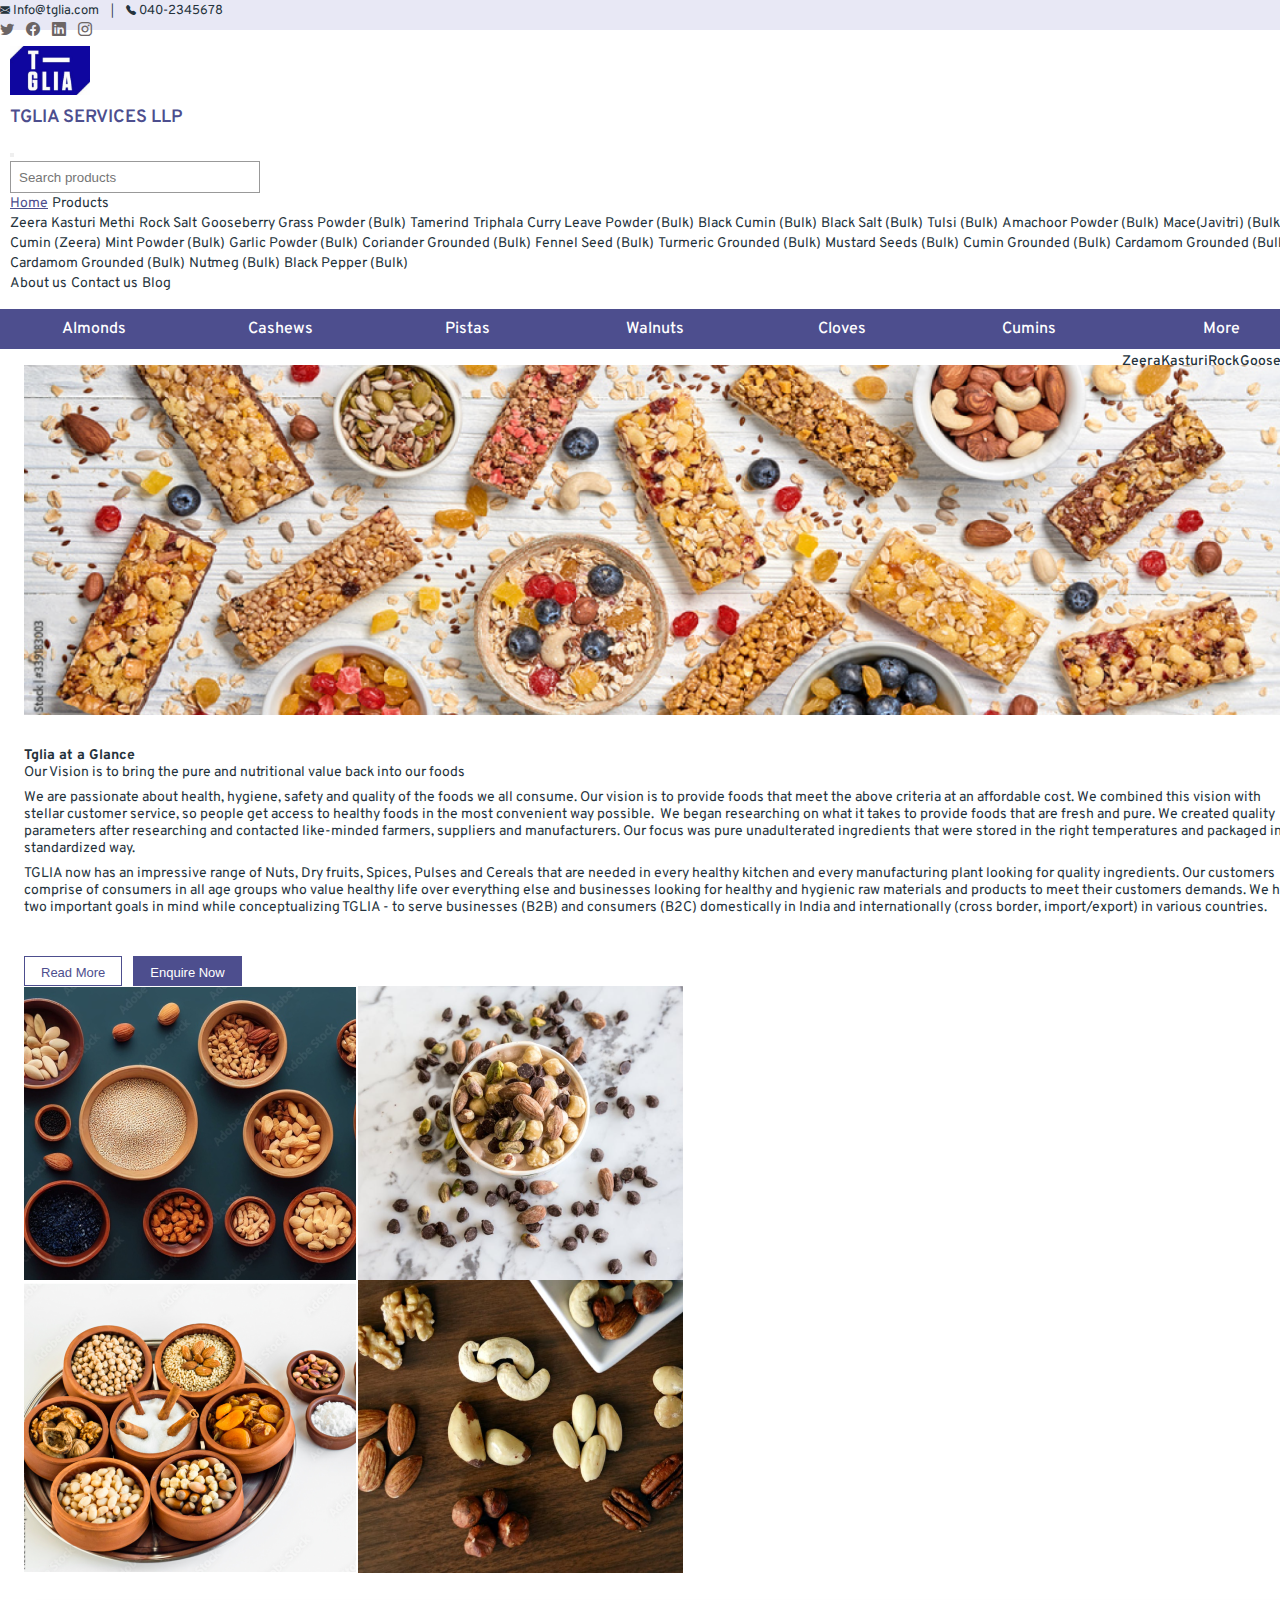
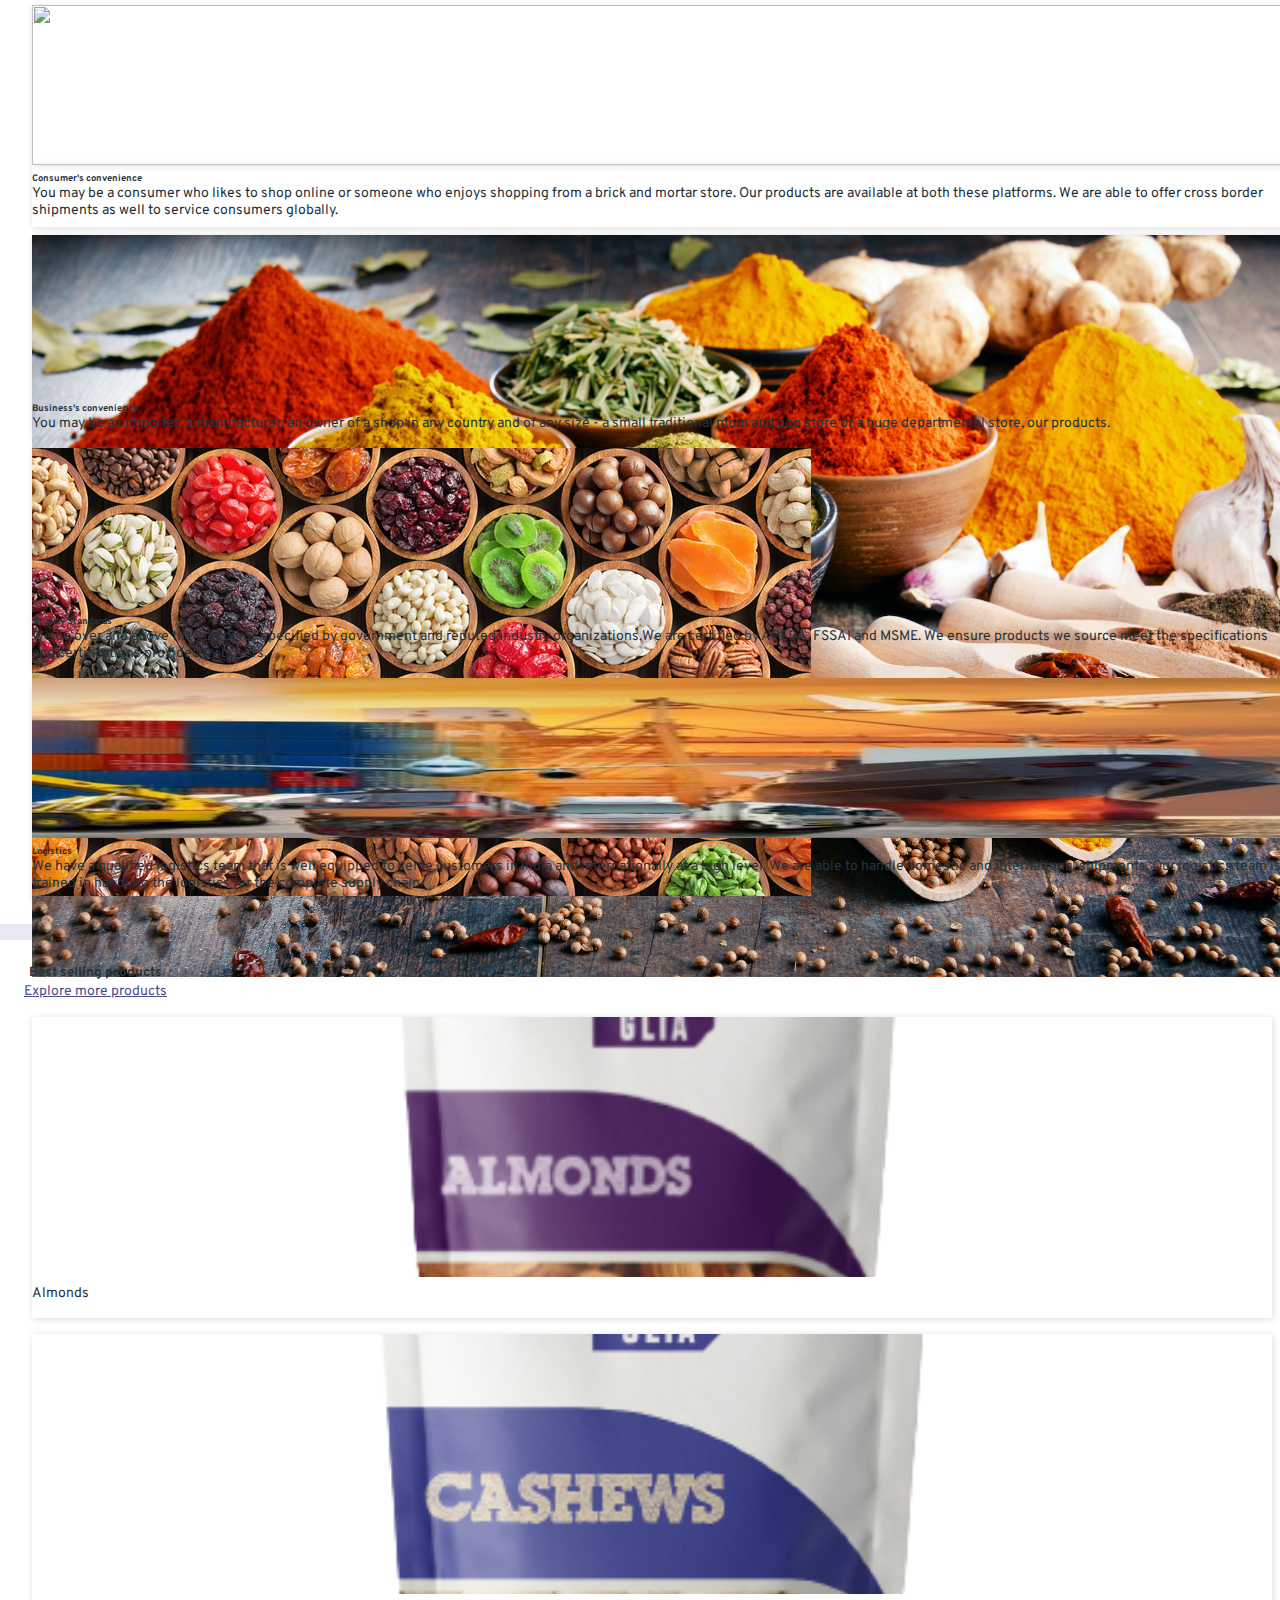
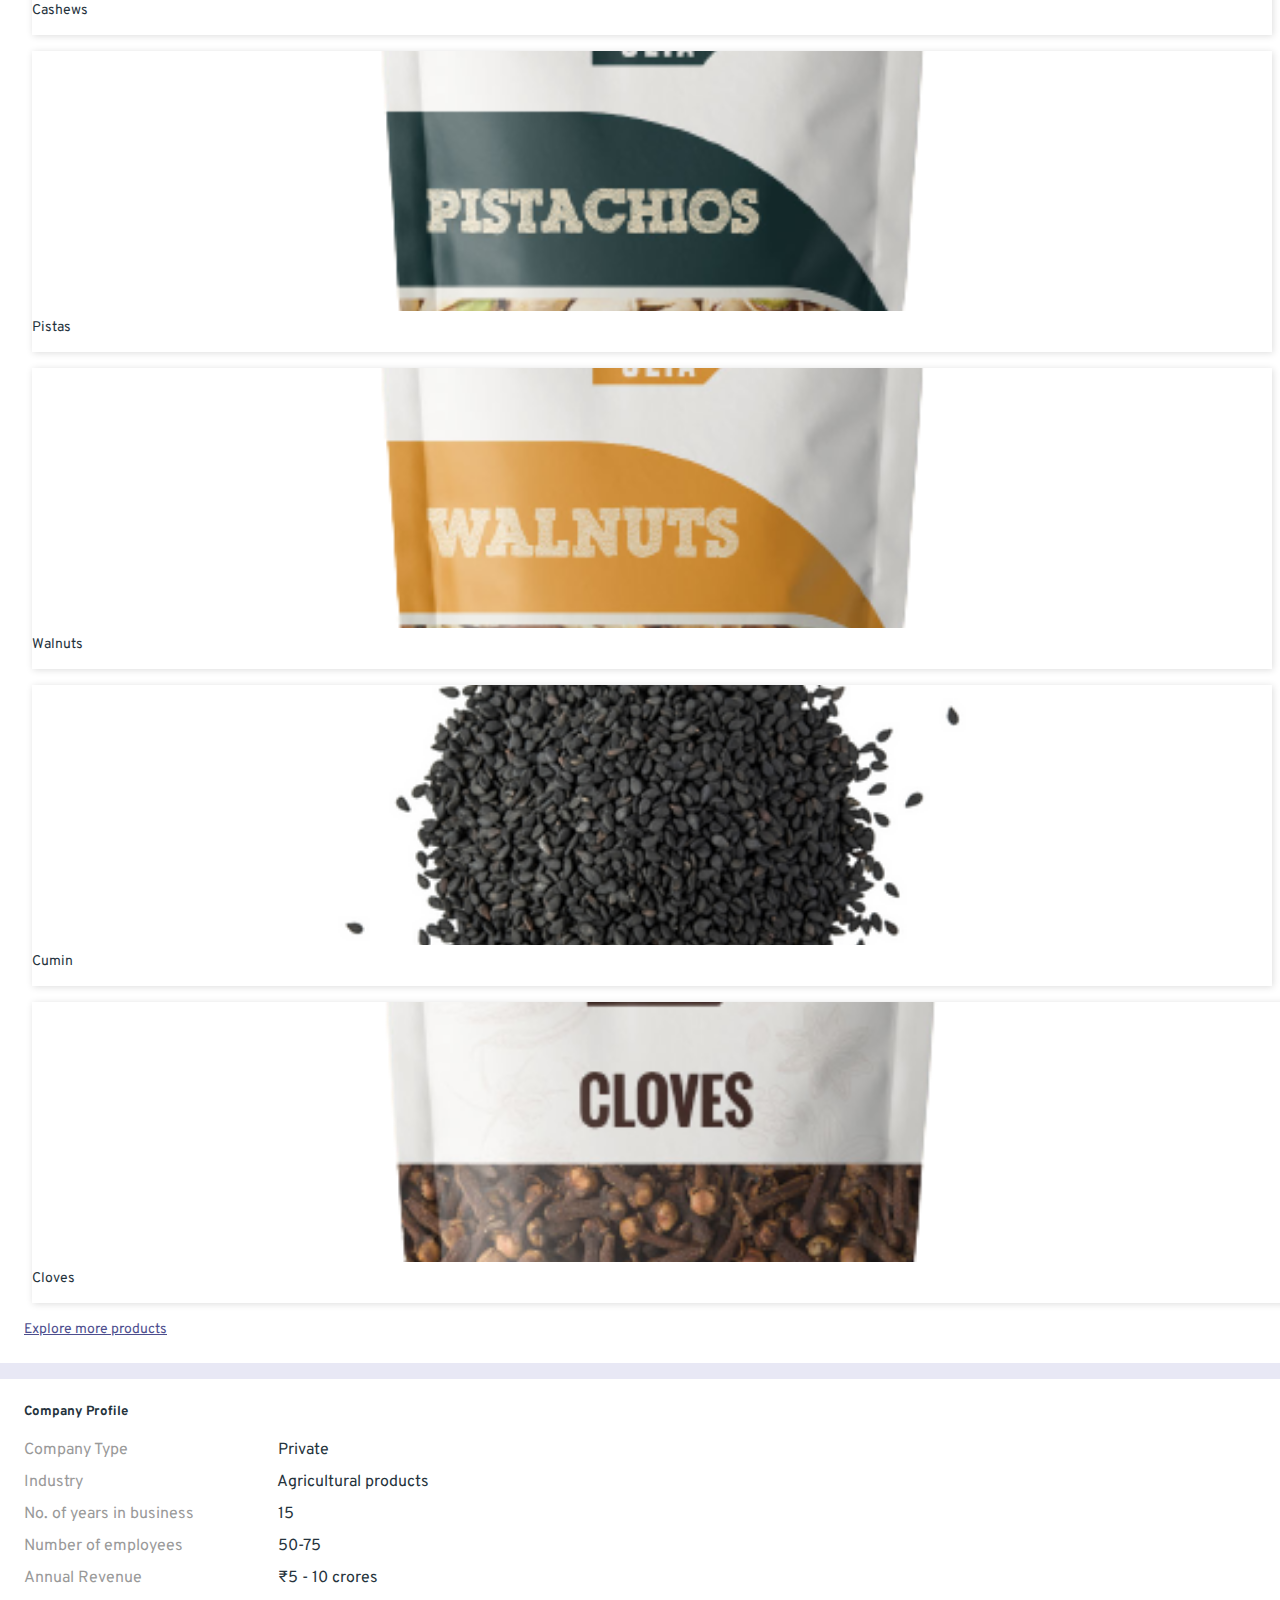
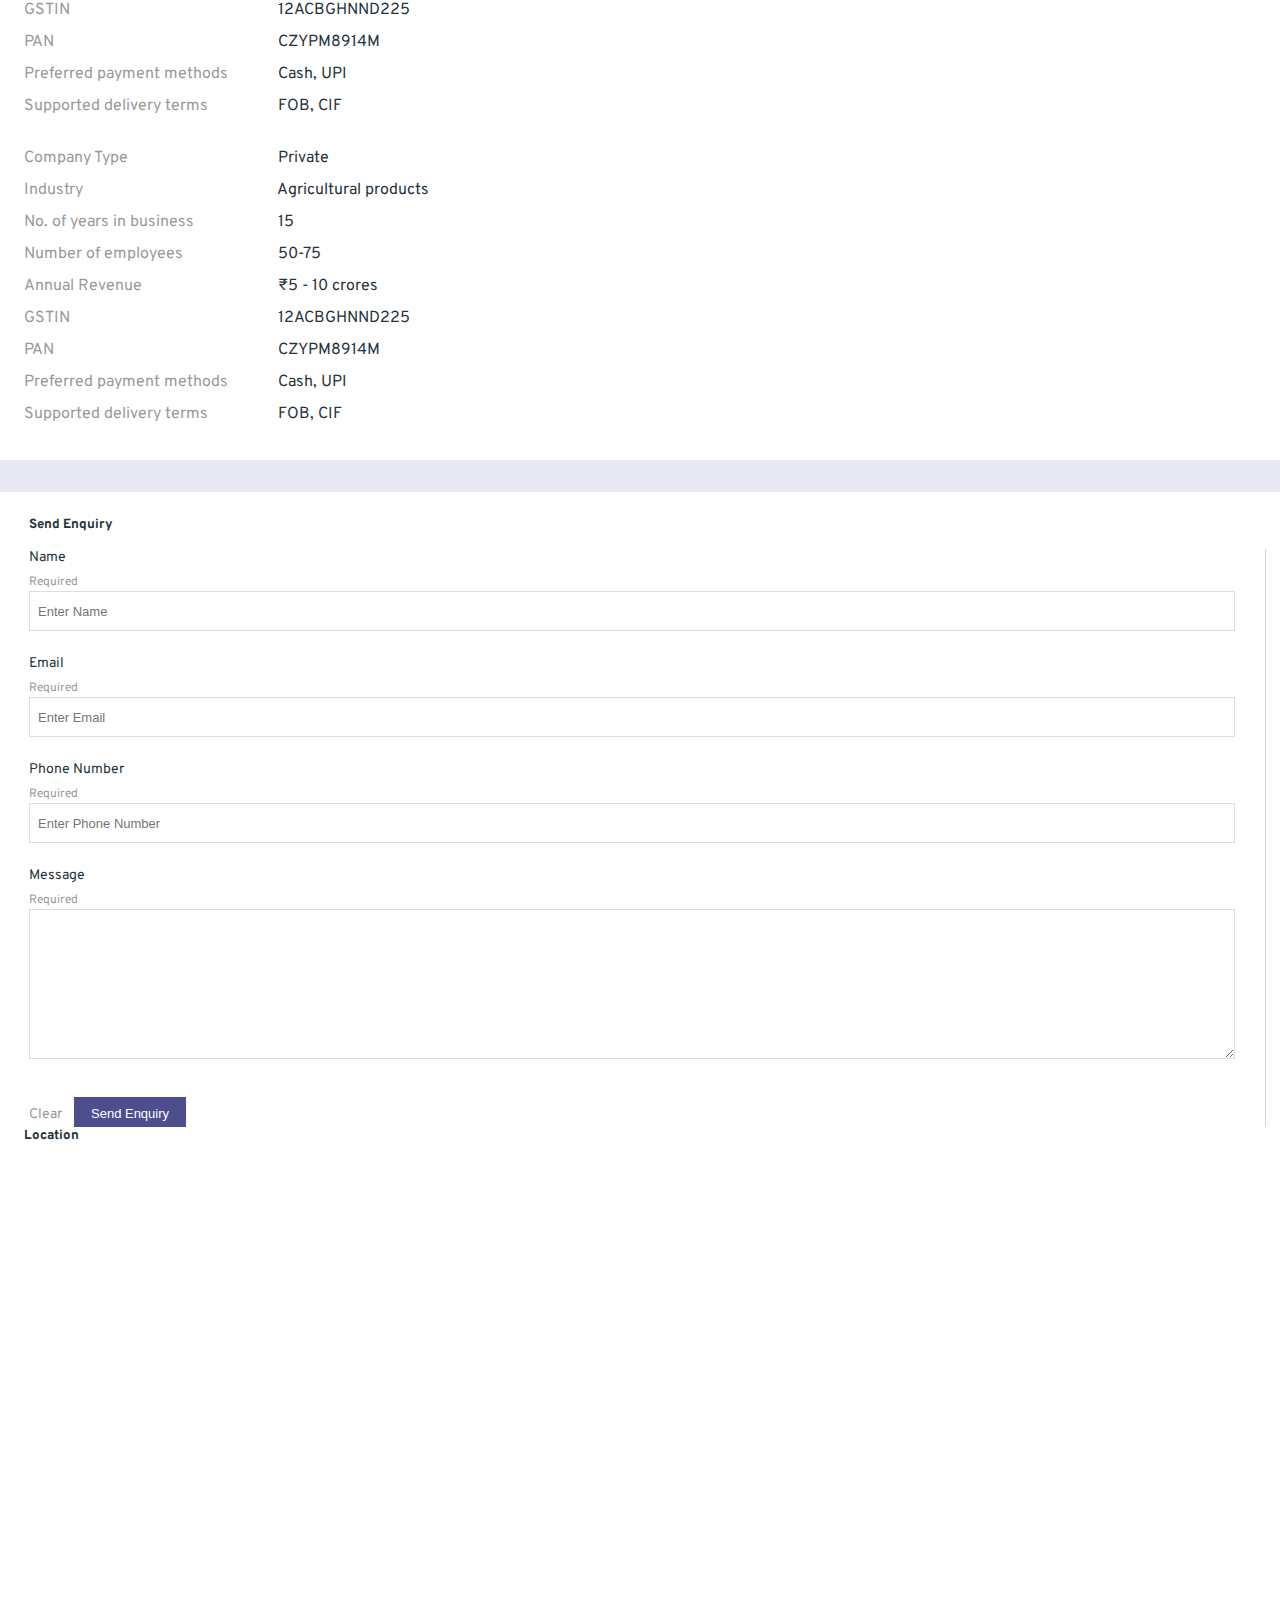
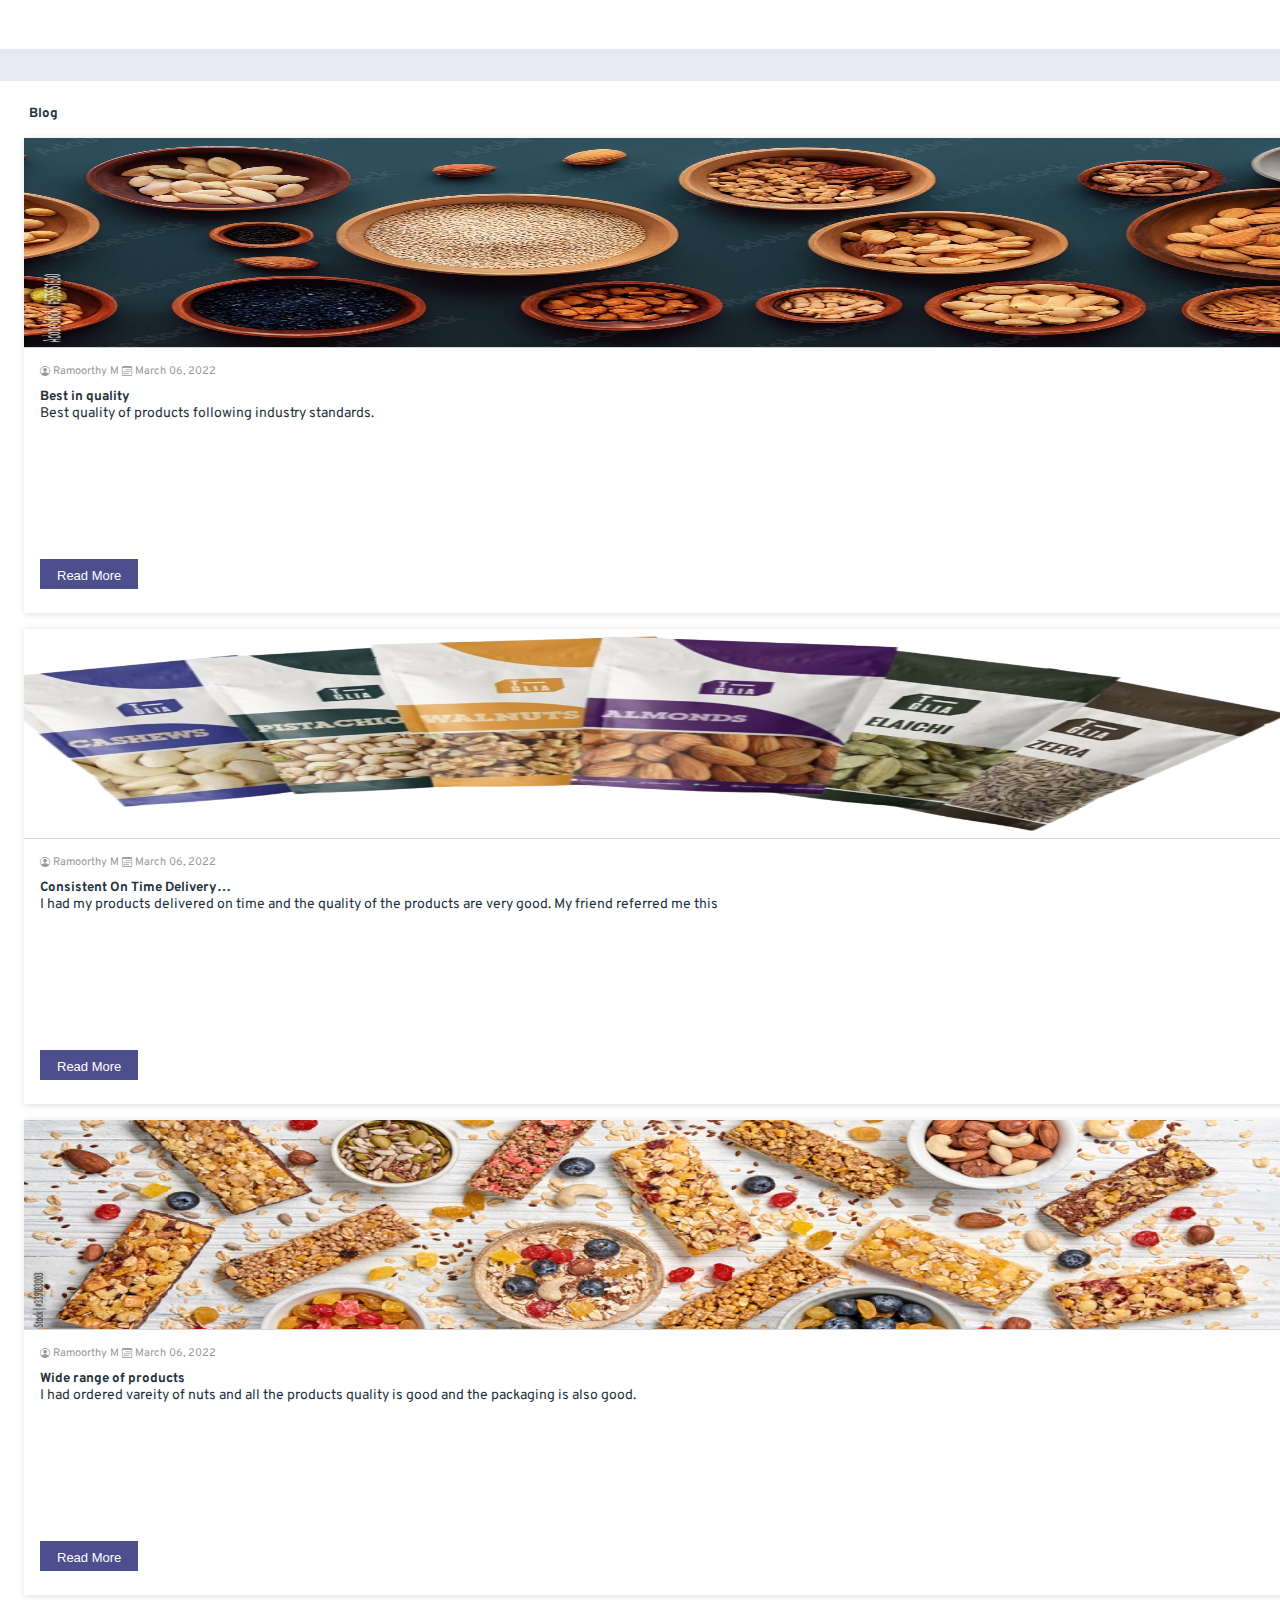
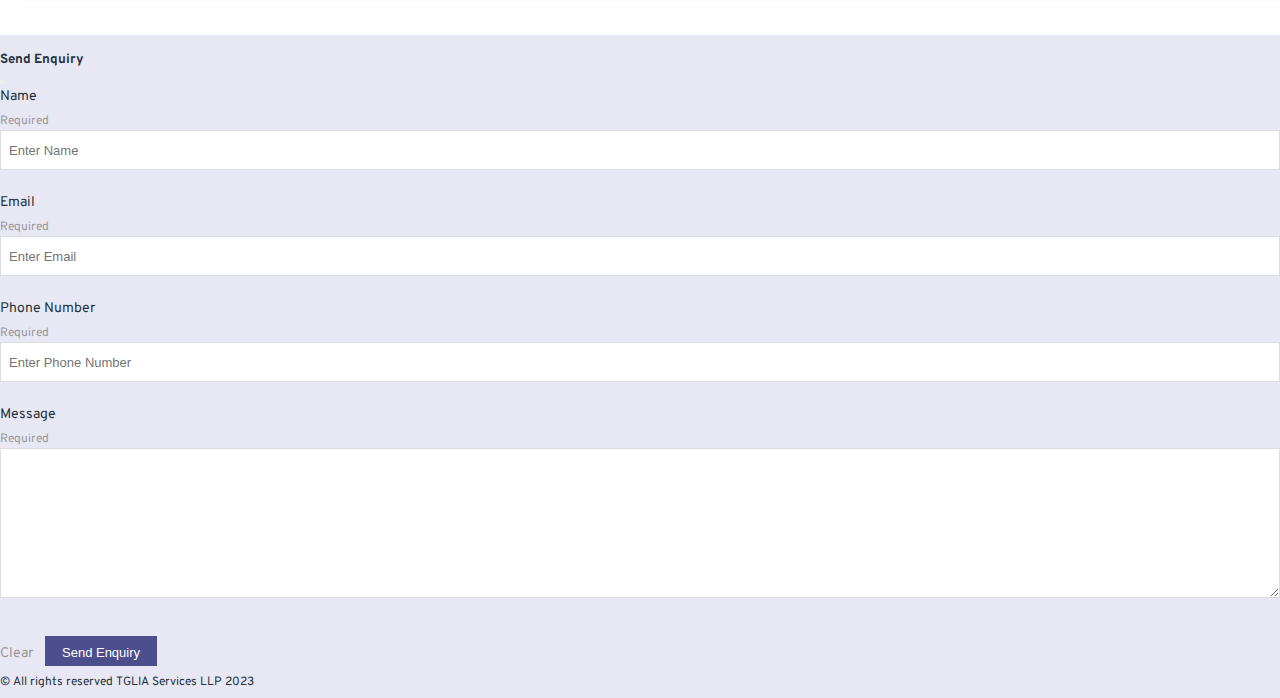
==== commit fe6c46aa: "Add files via upload" ====
--- a/Template/index.html
+++ b/Template/index.html
@@ -24,7 +24,7 @@
                             <i class="bi bi-telephone-fill font-size-10"></i>
                             040-2345678</span>                  
                     </div>
-                    <div class="right-top-strip col-4 social-media-icons d-flex justify-content-end p-0">
+                    <div class="right-top-strip col-3 social-media-icons d-flex justify-content-end p-0">
                         <span class=""><i class="bi bi-twitter mr-8"></i></span>
                         <span class=""><i class="bi bi-facebook mr-8"></i></span>
                         <span class=""><i class="bi bi-linkedin mr-8"></i></span>
@@ -344,44 +344,44 @@
                 <div class="row">
                     <div class="col-xl-6 col-xxl-6 col-lg-12 col-md-12 col-sm-12">
                         <div class="profile-tg mt-20">
-                            <div >
+                            <div class="d-flex flex-wrap">
                                 <span class="grey-fg  companyInfoAttribute">Company Type </span>
                                 <span class="SellerTemplate-ProfileText " flex="50">Private</span>
                             </div>
-                            <div >
+                            <div class="d-flex flex-wrap">
                                 <span class="grey-fg  companyInfoAttribute">Industry </span>
                                 <span class="SellerTemplate-ProfileText " flex="50">Agricultural products</span>
                             </div>
-                            <div >
+                            <div class="d-flex flex-wrap">
                                 <span class="grey-fg  companyInfoAttribute">No. of years in business </span>
                                 <span class="SellerTemplate-ProfileText " flex="50">15</span>
                             </div>
-                            <div >
+                            <div class="d-flex flex-wrap">
                                 <span class="grey-fg  companyInfoAttribute">Number of employees </span>
                                 <span class="SellerTemplate-ProfileText " flex="50">50-75</span>
                             </div>
-                            <div >
+                            <div class="d-flex flex-wrap">
                                 <span class="grey-fg  companyInfoAttribute">Annual Revenue </span>
                                 <span class="SellerTemplate-ProfileText " flex="50">₹5 - 10 crores</span>
                             </div>
-                            <div >
+                            <div class="d-flex flex-wrap">
                                 <span class="grey-fg  companyInfoAttribute">GSTIN </span>
                                 <span class="SellerTemplate-ProfileText " flex="50">12ACBGHNND225</span>
                             </div>
-                            <div >
+                            <div class="d-flex flex-wrap">
                                 <span class="grey-fg  companyInfoAttribute">PAN </span>
                                 <span class="SellerTemplate-ProfileText " flex="50">CZYPM8914M</span>
                             </div>
-                            <div >
+                            <!-- <div >
                                 <span class="grey-fg  companyInfoAttribute">Website </span>
                                 <span class="SellerTemplate-ProfileText " flex="50">
                                     http://www.woriointernational.com/</span>
-                            </div>
-                            <div >
+                            </div> -->
+                            <div class="d-flex flex-wrap" >
                                 <span class="grey-fg  companyInfoAttribute">Preferred payment methods </span>
                                 <span class="SellerTemplate-ProfileText " flex="50">Cash, UPI</span>
                             </div>
-                            <div  >
+                            <div class="d-flex flex-wrap" >
                                 <span class="grey-fg  companyInfoAttribute">Supported delivery terms</span>
                                 <span class="SellerTemplate-ProfileText  " flex="50">FOB, CIF</span>
                             </div>
@@ -389,44 +389,44 @@
                     </div>
                     <div class="col-xl-6 col-xxl-6 col-lg-12 col-md-12 col-sm-12" >
                         <div class="profile-tg mt-20">
-                            <div >
+                            <div  class="d-flex flex-wrap">
                                 <span class="grey-fg  companyInfoAttribute">Company Type </span>
                                 <span class="SellerTemplate-ProfileText " flex="50">Private</span>
                             </div>
-                            <div >
+                            <div  class="d-flex flex-wrap">
                                 <span class="grey-fg  companyInfoAttribute">Industry </span>
                                 <span class="SellerTemplate-ProfileText " flex="50">Agricultural products</span>
                             </div>
-                            <div >
+                            <div  class="d-flex flex-wrap">
                                 <span class="grey-fg  companyInfoAttribute">No. of years in business </span>
                                 <span class="SellerTemplate-ProfileText " flex="50">15</span>
                             </div>
-                            <div >
+                            <div class="d-flex flex-wrap" >
                                 <span class="grey-fg  companyInfoAttribute">Number of employees </span>
                                 <span class="SellerTemplate-ProfileText " flex="50">50-75</span>
                             </div>
-                            <div >
+                            <div  class="d-flex flex-wrap">
                                 <span class="grey-fg  companyInfoAttribute">Annual Revenue </span>
                                 <span class="SellerTemplate-ProfileText " flex="50">₹5 - 10 crores</span>
                             </div>
-                            <div >
+                            <div class="d-flex flex-wrap" >
                                 <span class="grey-fg  companyInfoAttribute">GSTIN </span>
                                 <span class="SellerTemplate-ProfileText " flex="50">12ACBGHNND225</span>
                             </div>
-                            <div >
+                            <div  class="d-flex flex-wrap">
                                 <span class="grey-fg  companyInfoAttribute">PAN </span>
                                 <span class="SellerTemplate-ProfileText " flex="50">CZYPM8914M</span>
                             </div>
-                            <div >
+                            <!-- <div >
                                 <span class="grey-fg  companyInfoAttribute">Website </span>
                                 <span class="SellerTemplate-ProfileText " flex="50">
                                     http://www.woriointernational.com/</span>
-                            </div>
-                            <div >
+                            </div> -->
+                            <div class="d-flex flex-wrap" >
                                 <span class="grey-fg  companyInfoAttribute">Preferred payment methods </span>
                                 <span class="SellerTemplate-ProfileText " flex="50">Cash, UPI</span>
                             </div>
-                            <div  >
+                            <div class="d-flex flex-wrap"  >
                                 <span class="grey-fg  companyInfoAttribute">Supported delivery terms</span>
                                 <span class="SellerTemplate-ProfileText  " flex="50">FOB, CIF</span>
                             </div>
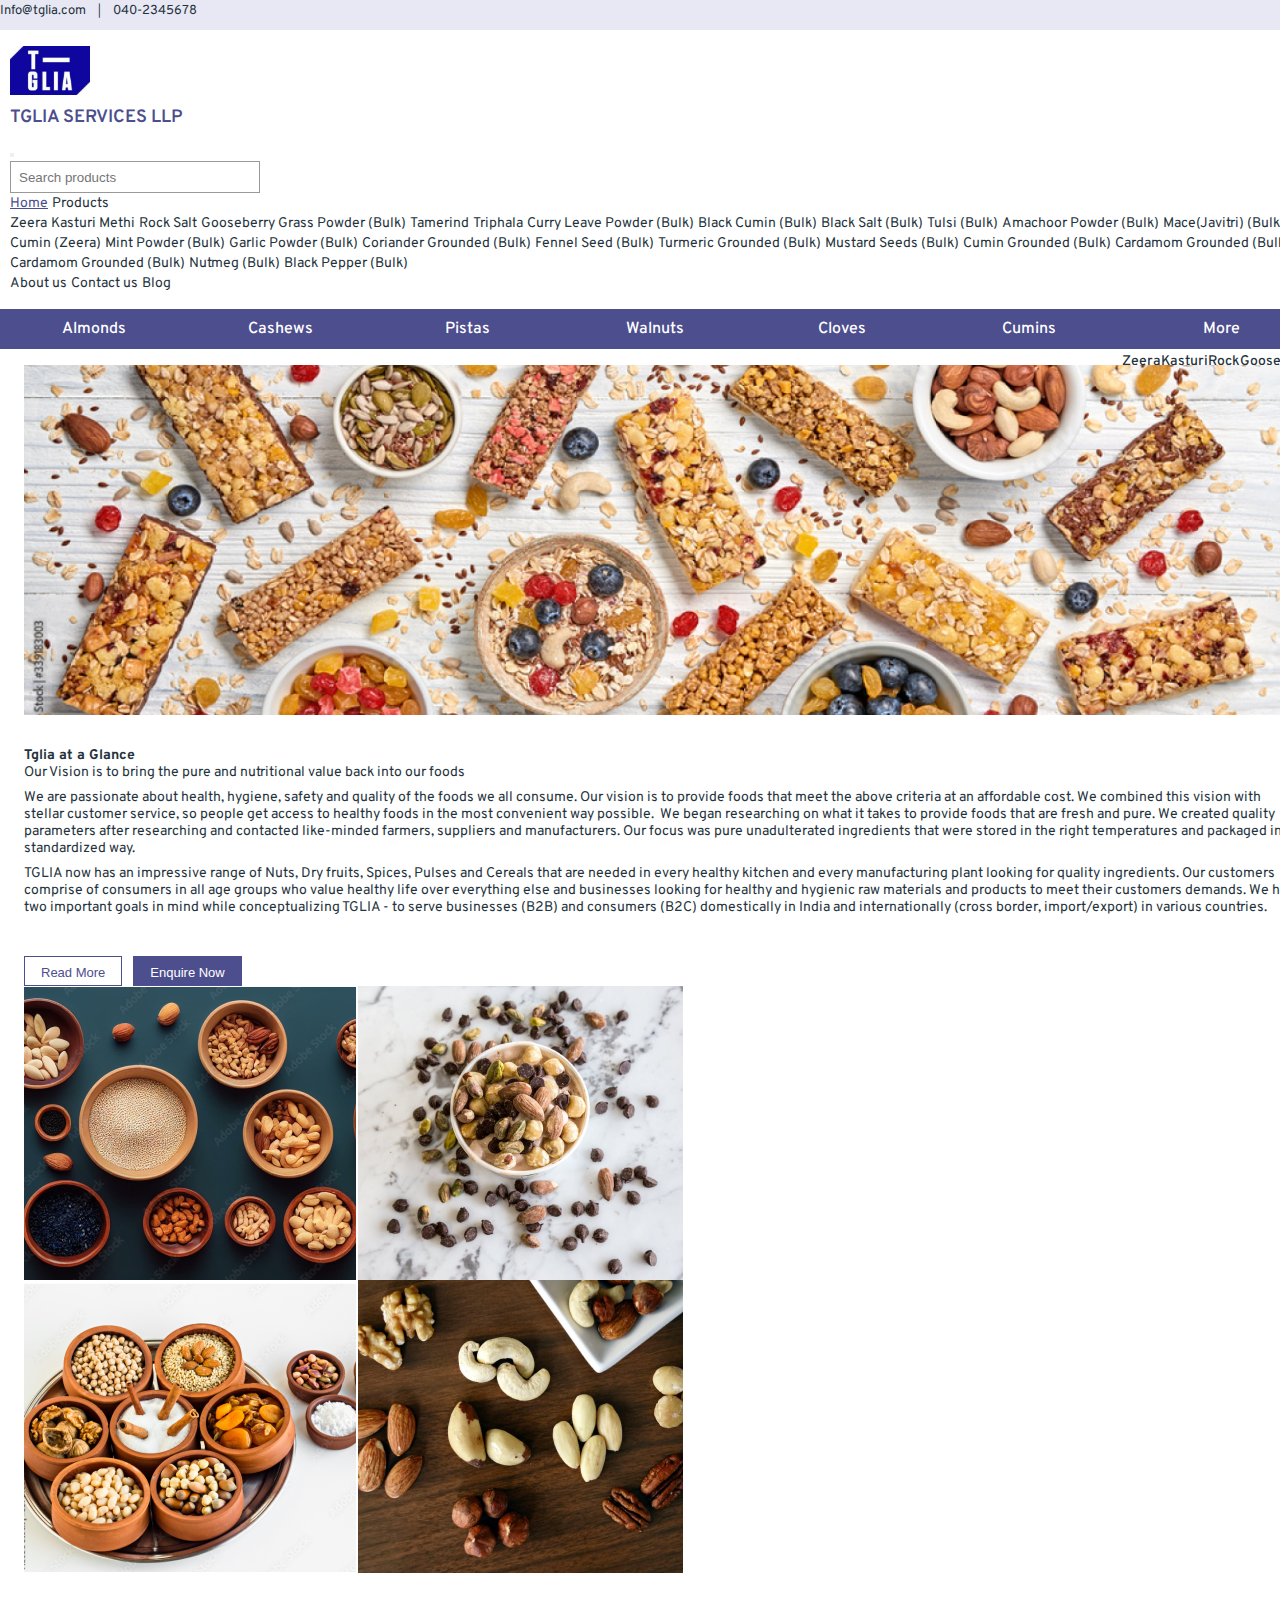
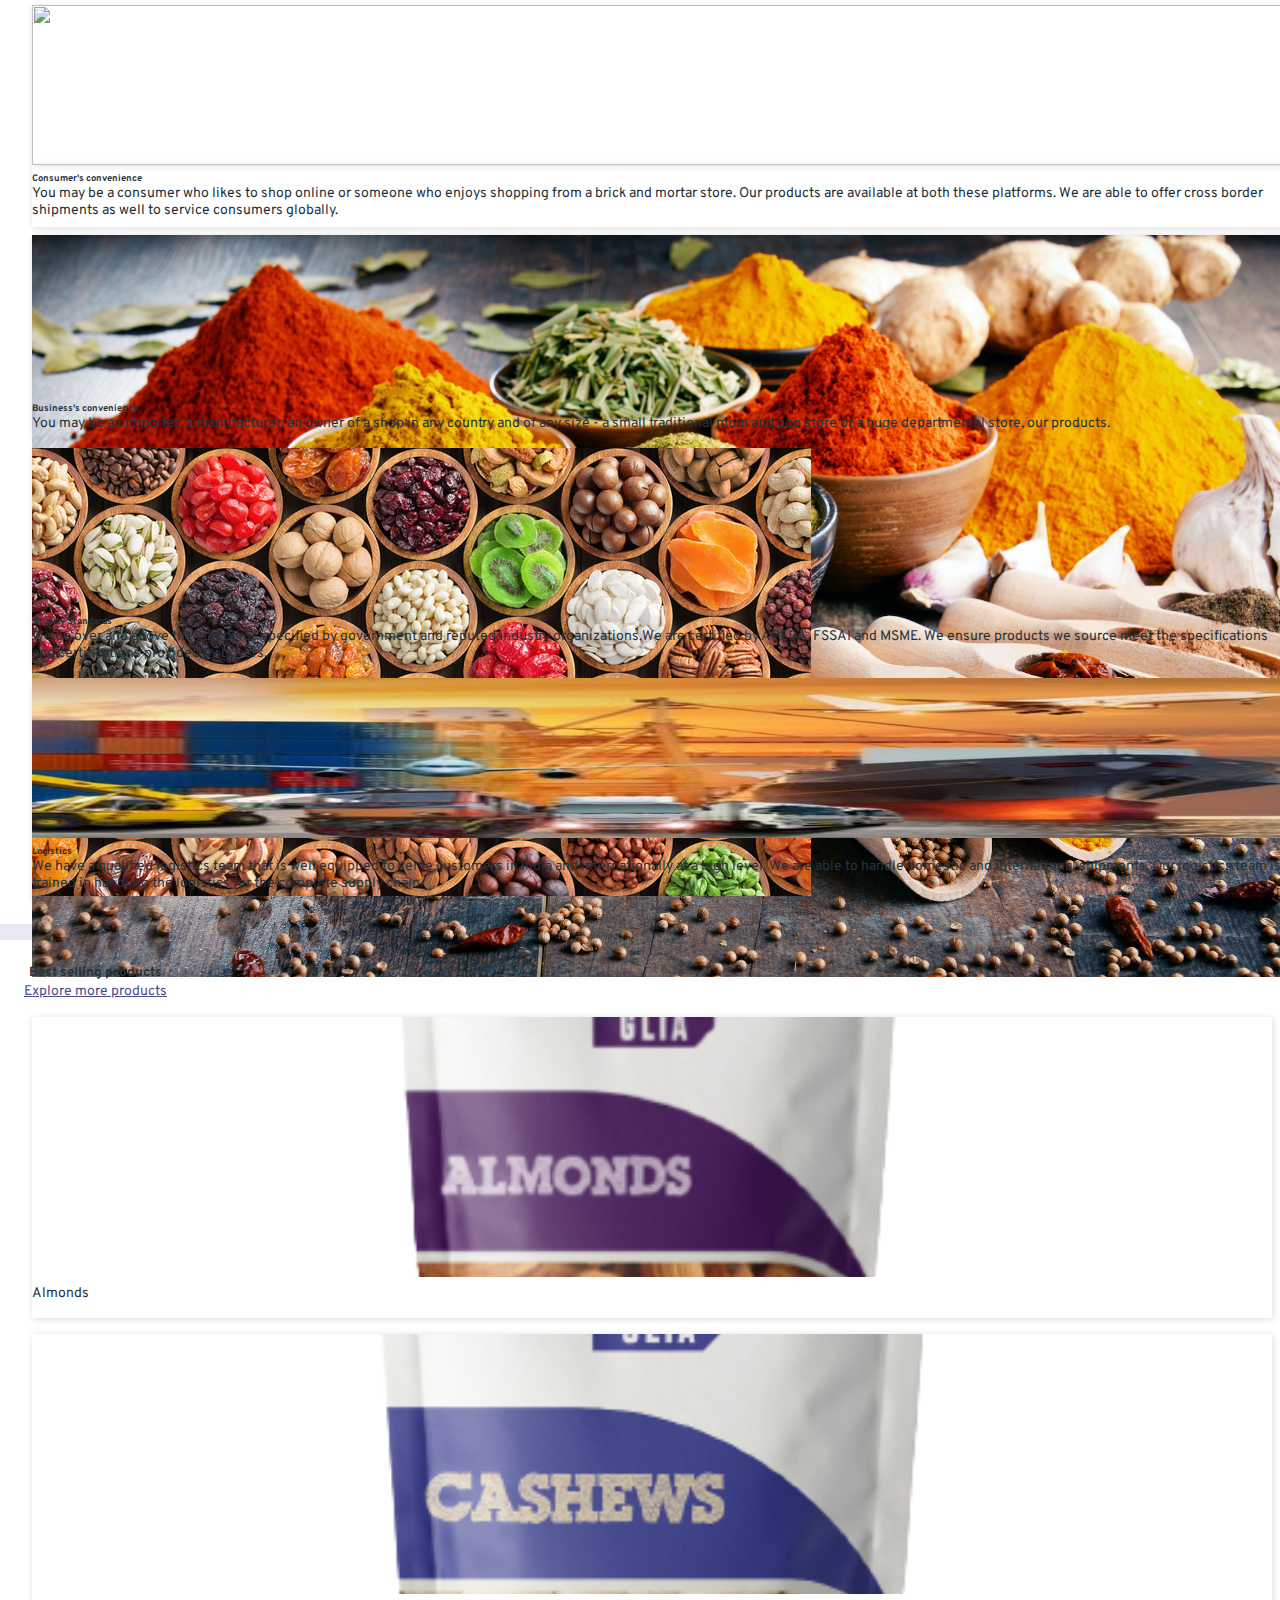
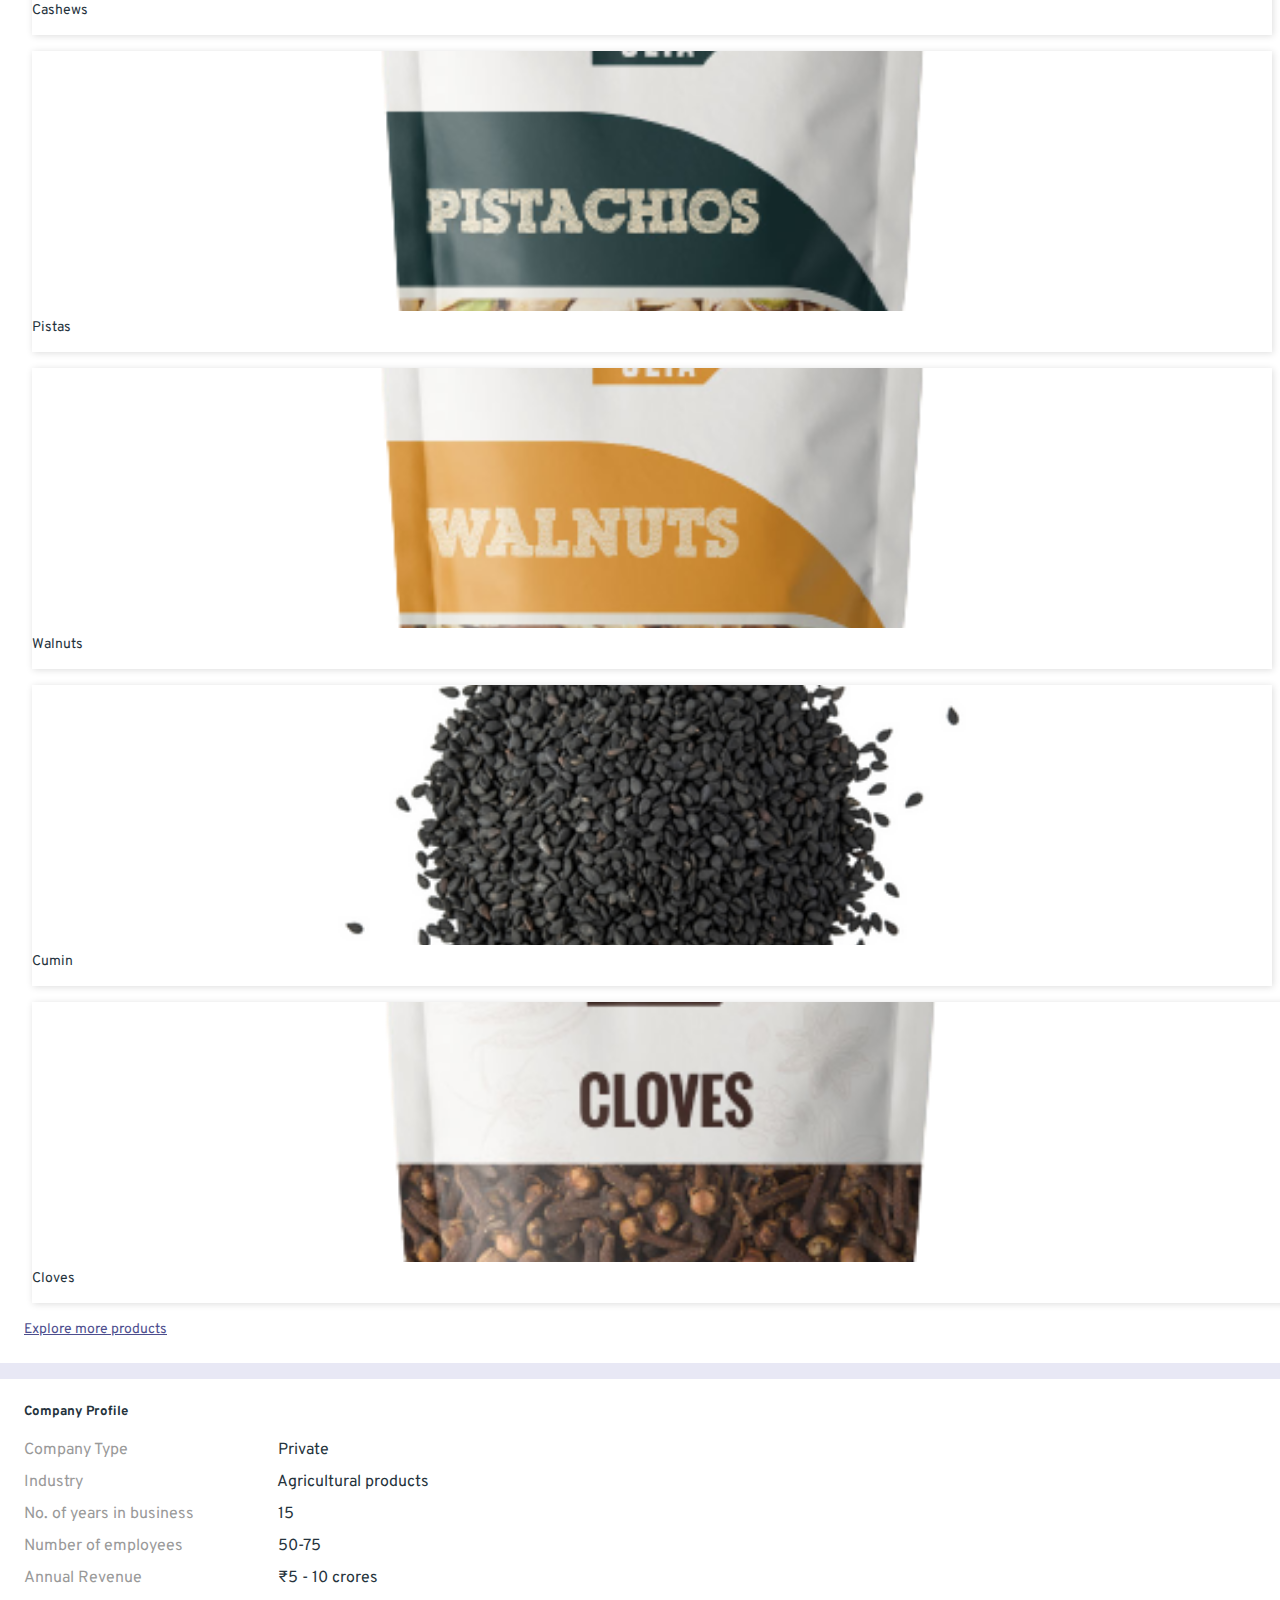
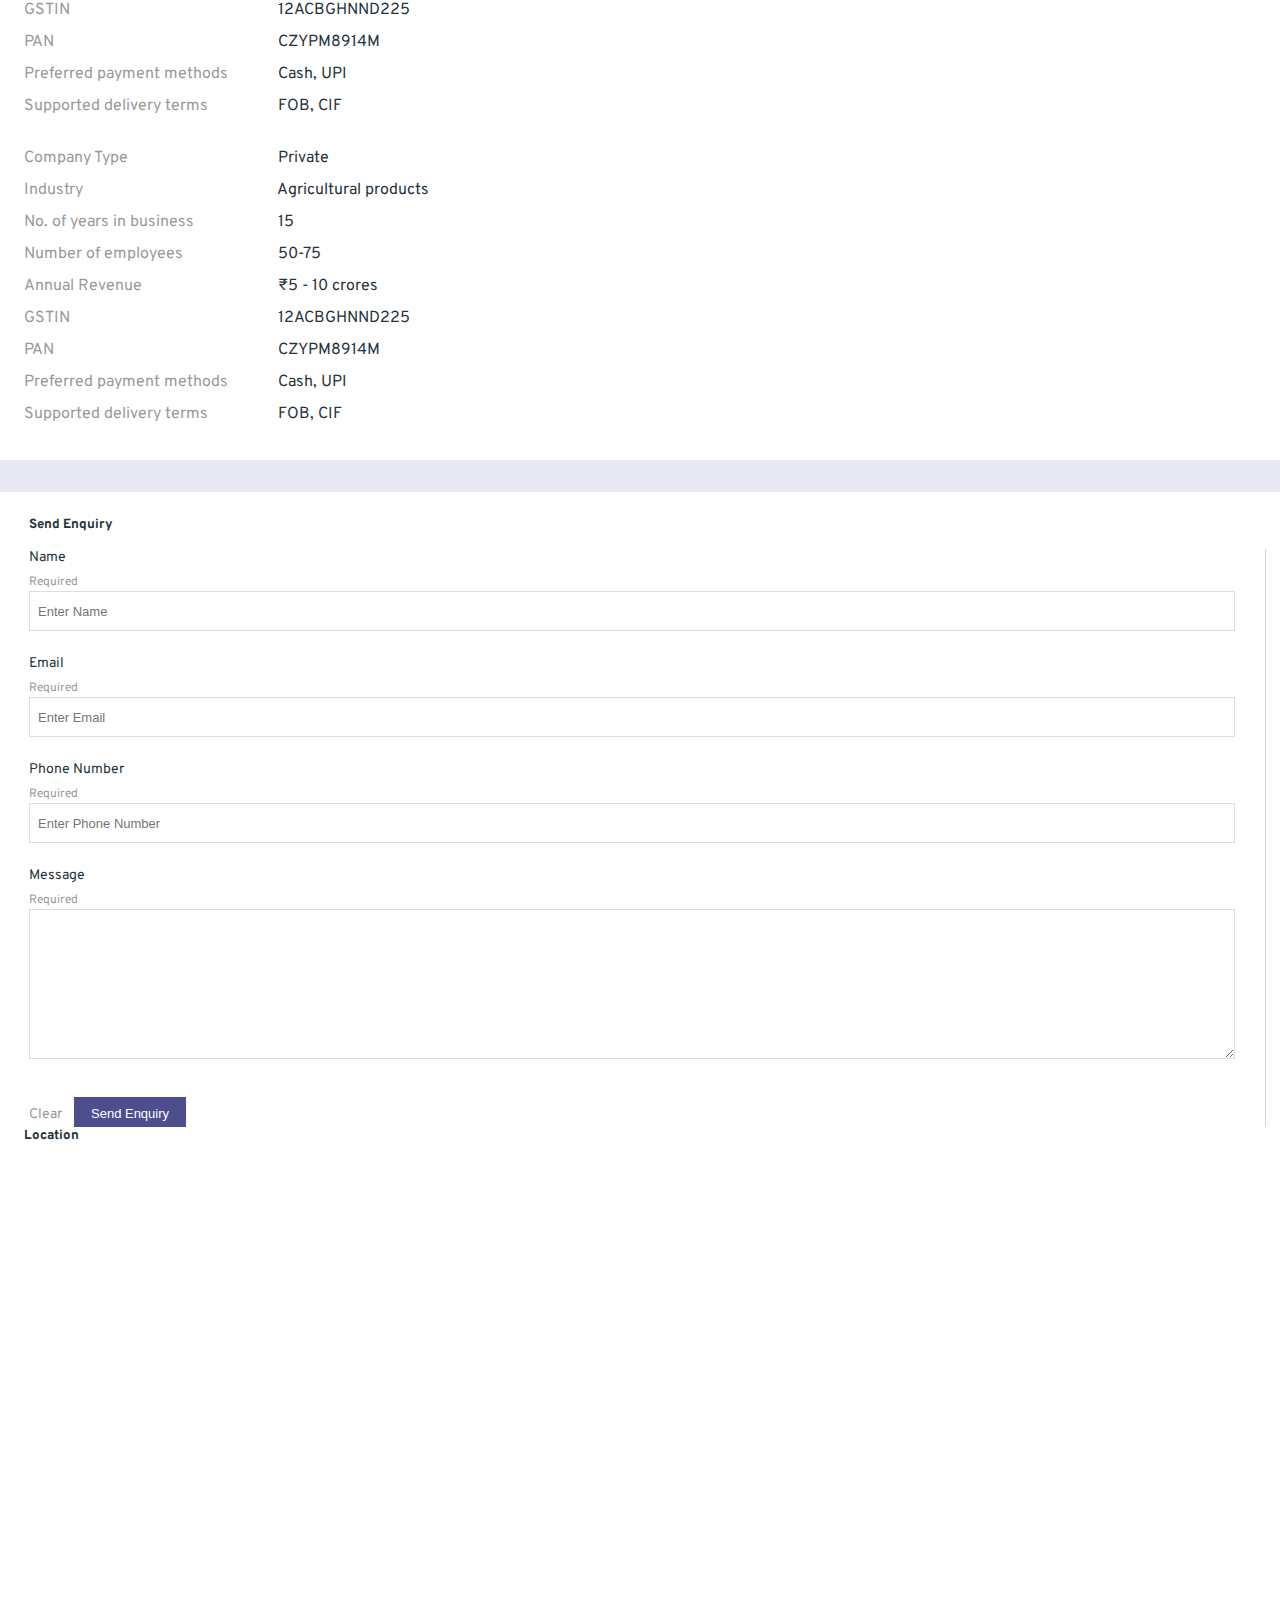
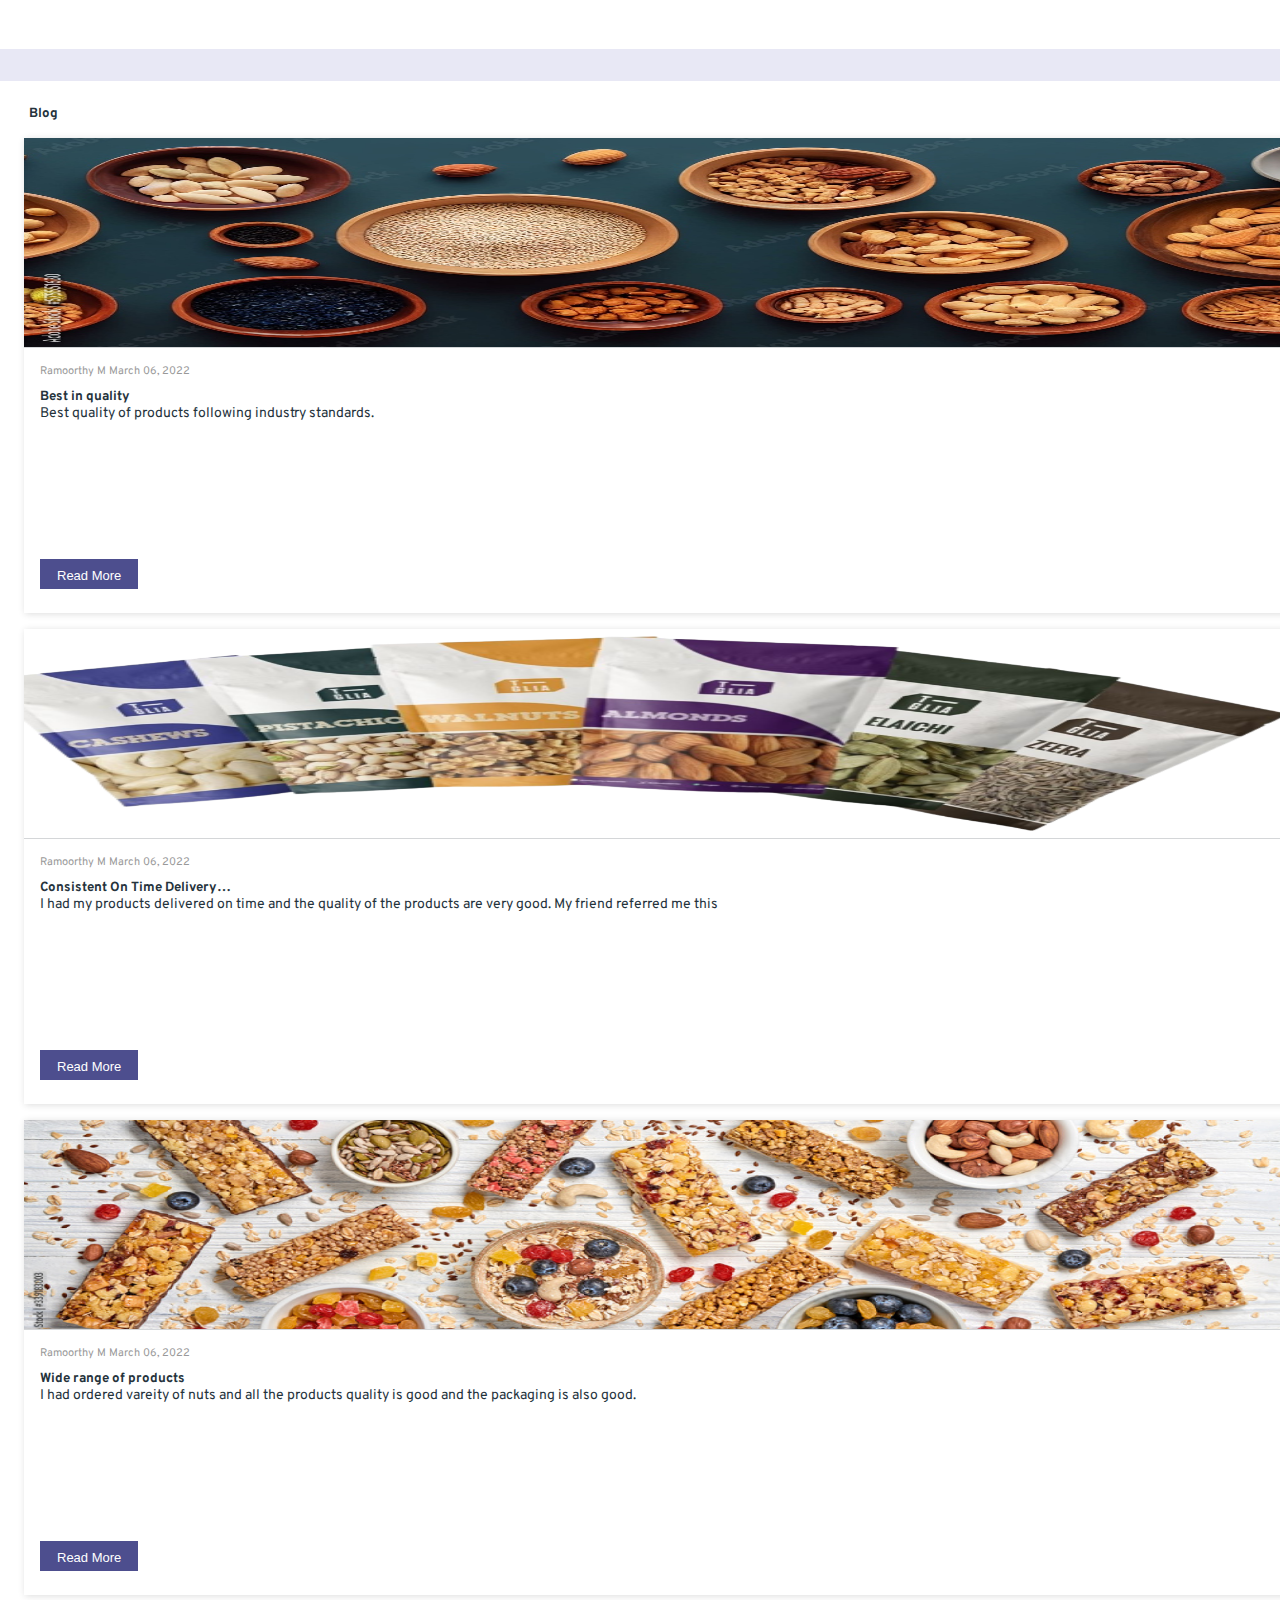
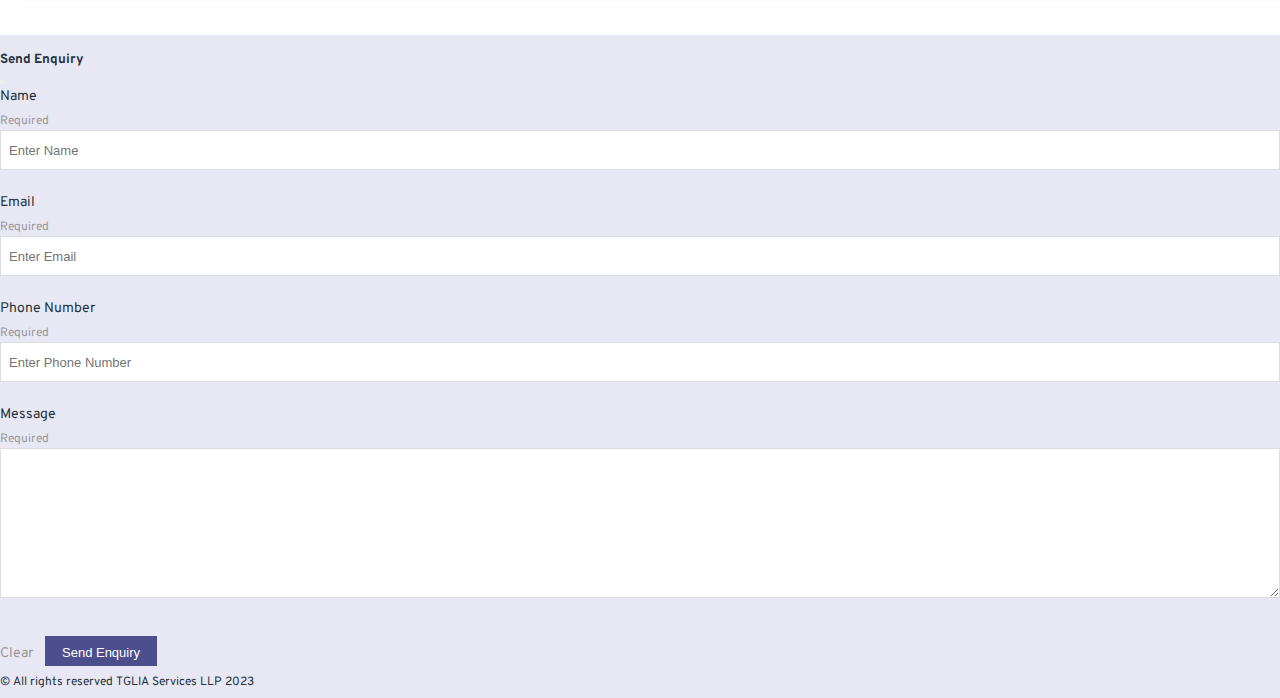
==== commit 8c44c3a8: "Add files via upload" ====
--- a/Template/index.html
+++ b/Template/index.html
@@ -6,10 +6,10 @@
     <meta name="viewport" content="width=device-width, initial-scale=1.0">
     <link href="https://cdn.jsdelivr.net/npm/bootstrap@5.3.0/dist/css/bootstrap.min.css" rel="stylesheet" integrity="sha384-9ndCyUaIbzAi2FUVXJi0CjmCapSmO7SnpJef0486qhLnuZ2cdeRhO02iuK6FUUVM" crossorigin="anonymous">
     <title>Supplier Webpage 1</title>
+    <link rel="stylesheet" href="assets/css/bootstrap.min.css" />
     <link rel="stylesheet" href="assets/css/style.css"  />
     <link rel="stylesheet" href="assets/css/responsive.css"  />
     <link rel="stylesheet" href="assets/css/helper.css"  />
-    <link rel="stylesheet" href="https://cdn.jsdelivr.net/npm/bootstrap-icons@1.10.5/font/bootstrap-icons.css" />
 </head>
     <header>
         <div class="head-strip-top">
@@ -118,8 +118,8 @@
             <li><a href="productlist.html">Cloves</a></li>
             <li><a href="productlist.html">Cumins</a></li>
             <li class="nav-item dropdown">
-                <a href="#" class="dropdown-toggle" id="navbarDropdown" role="button" data-bs-toggle="dropdown" aria-expanded="false"> More </a>
-                <ul class="dropdown-menu  collapse navbar-collapse other-products" aria-labelledby="navbarDropdown">
+                <a href="#" class="dropdown-toggle" id="navbarDropdown" role="button" data-bs-toggle="dropdown" aria-expanded="false" data-popper-placement="bottom-end"> More </a>
+                <ul class="dropdown-menu  collapse navbar-collapse other-products" aria-labelledby="navbarDropdown" data-popper-placement="bottom-end">
                     <li><a class="dropdown-item" href="#">Zeera</a></li>
                     <li><a class="dropdown-item" href="#">Kasturi Methi</a></li>
                     <li><a class="dropdown-item" href="#">Rock Salt</a></li>
@@ -631,6 +631,7 @@
         </div>
     </footer>
     <script src="assets/js/script.js"></script>
+    <script></script>
     <script src="https://cdn.jsdelivr.net/npm/bootstrap@5.3.0/dist/js/bootstrap.bundle.min.js"></script>
 </body>
 </html>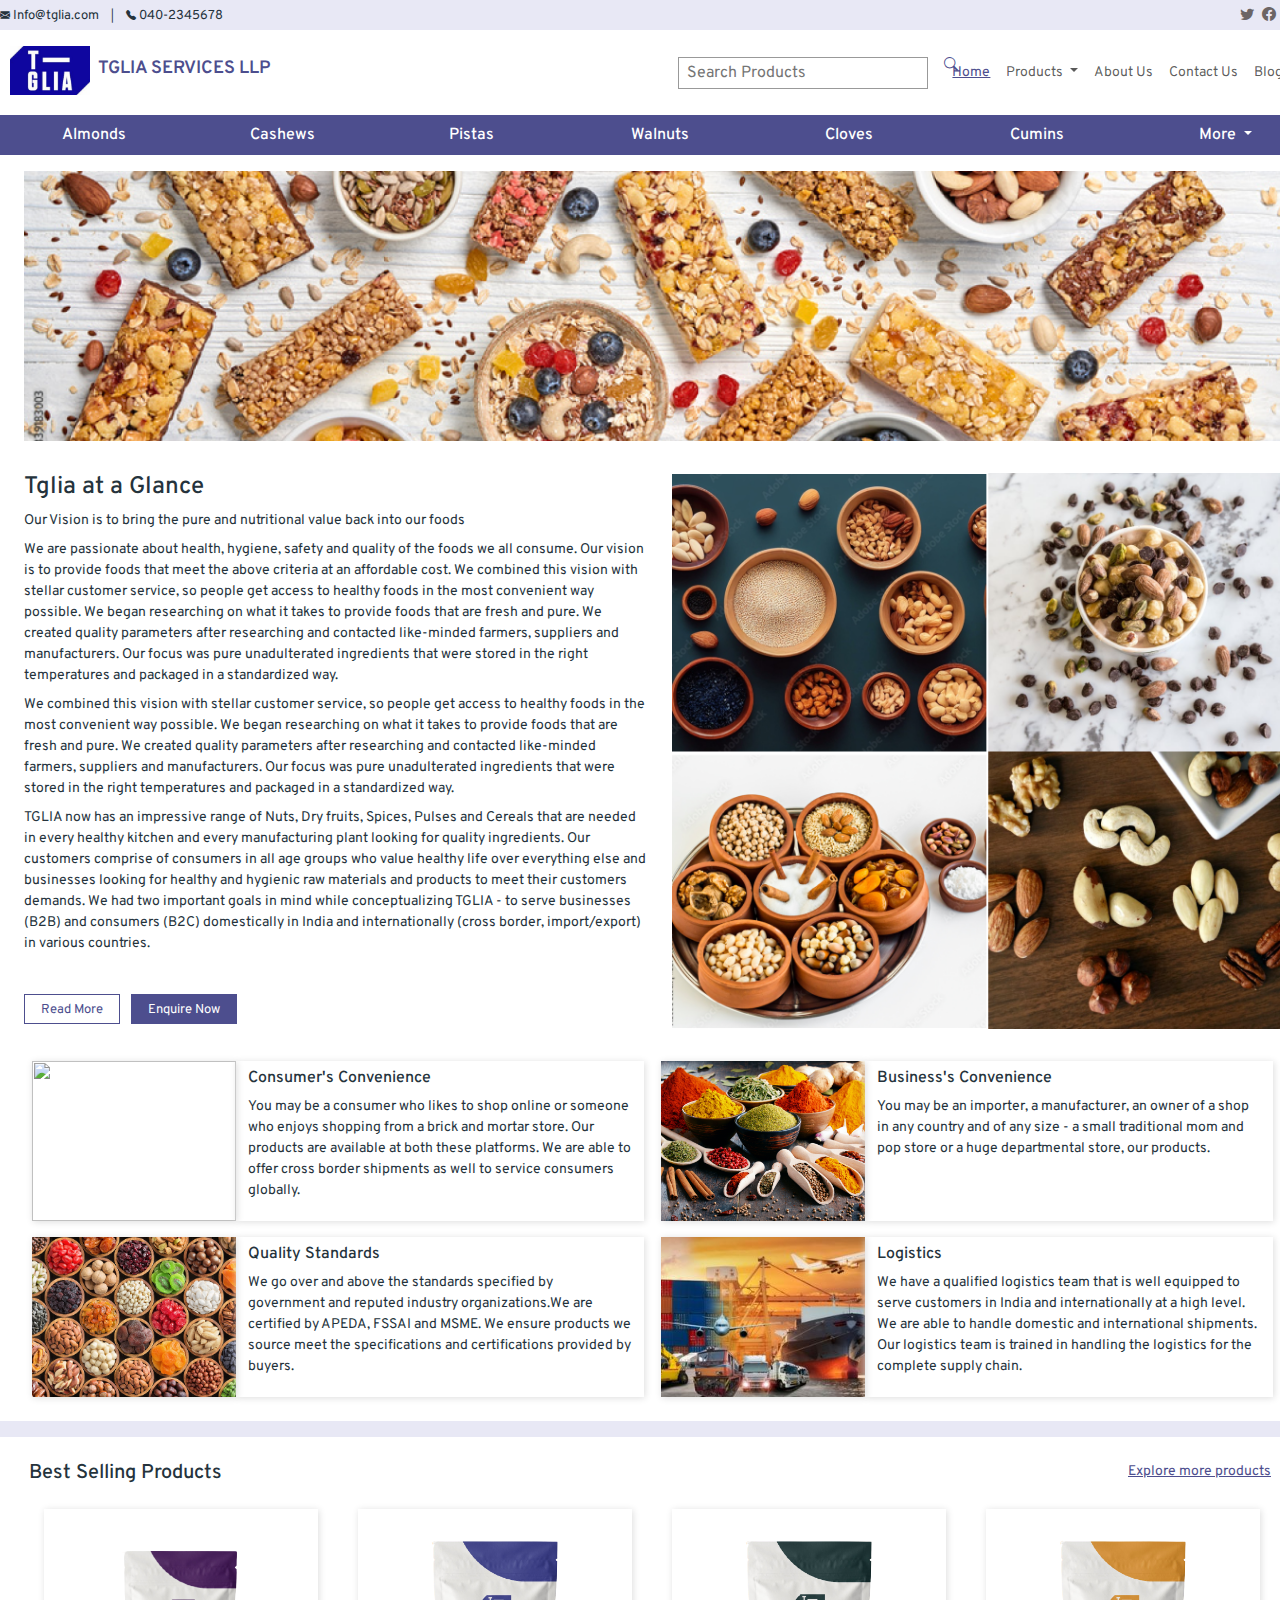
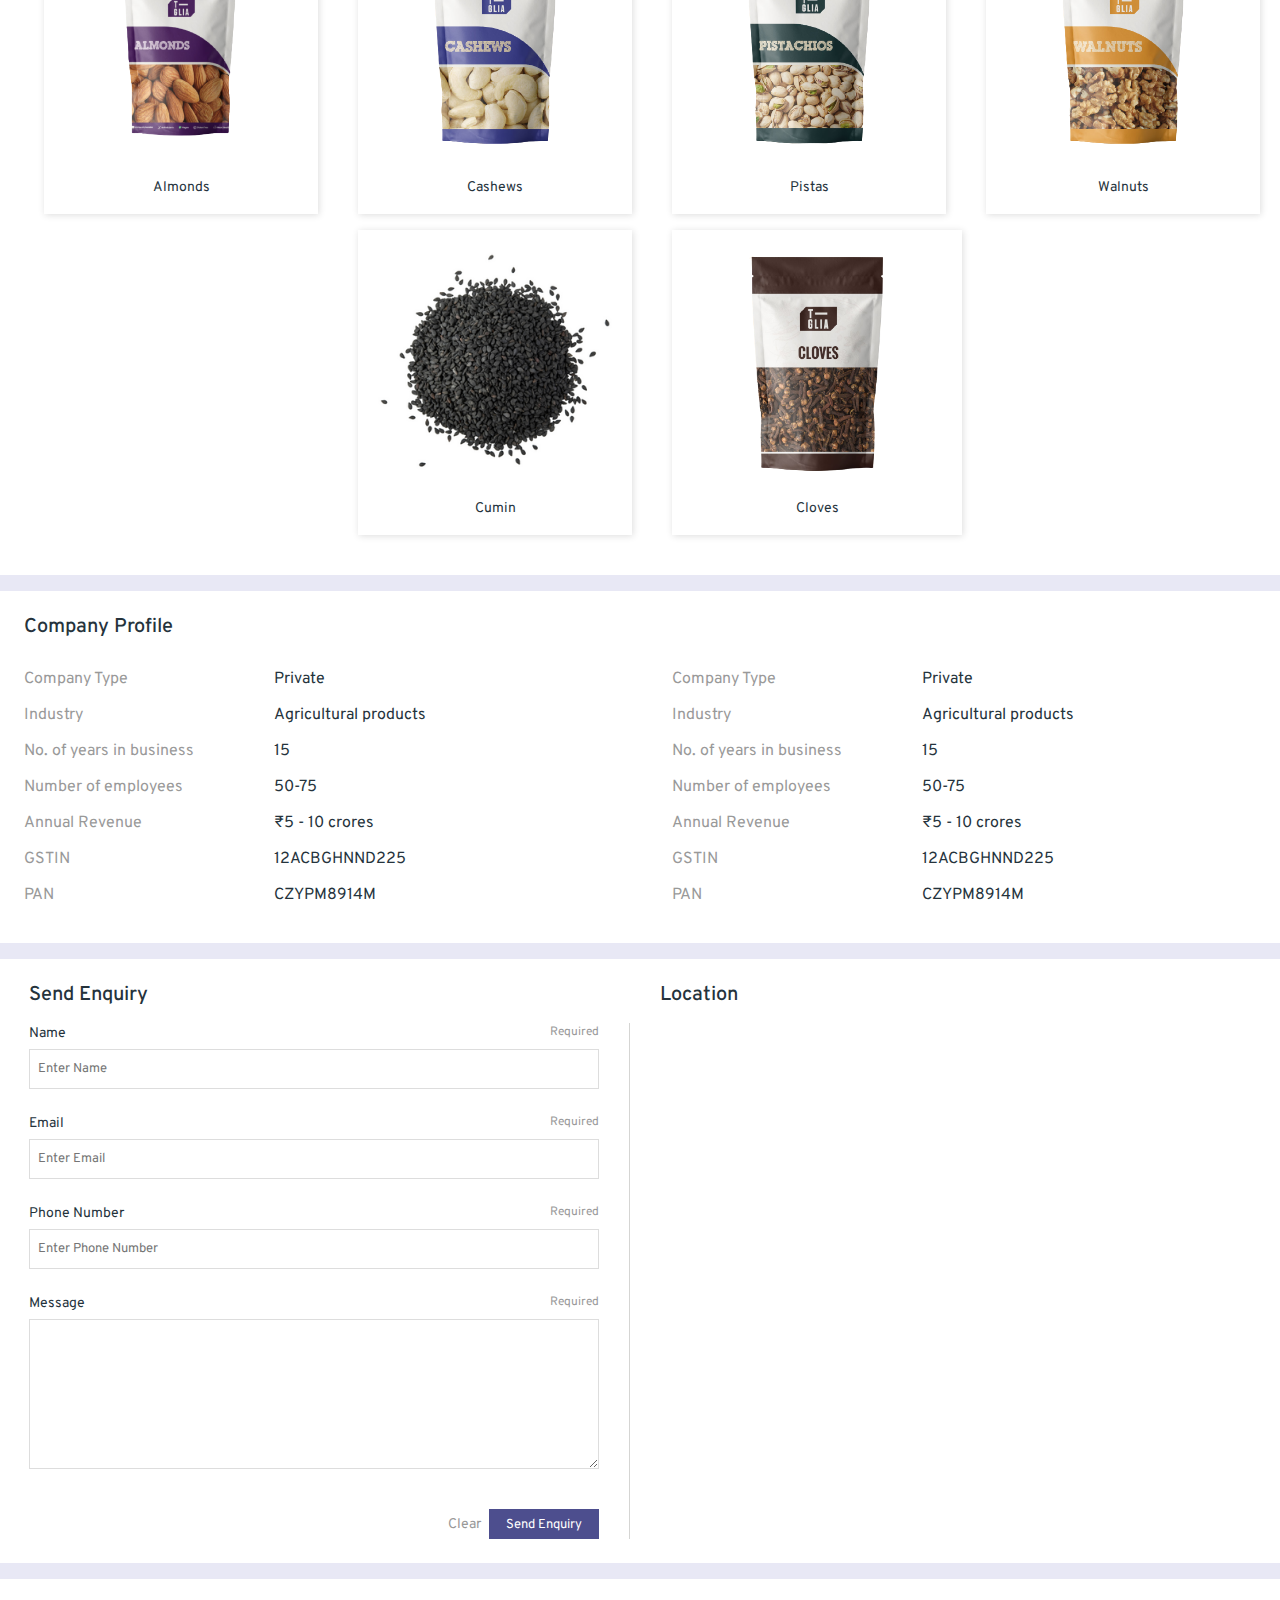
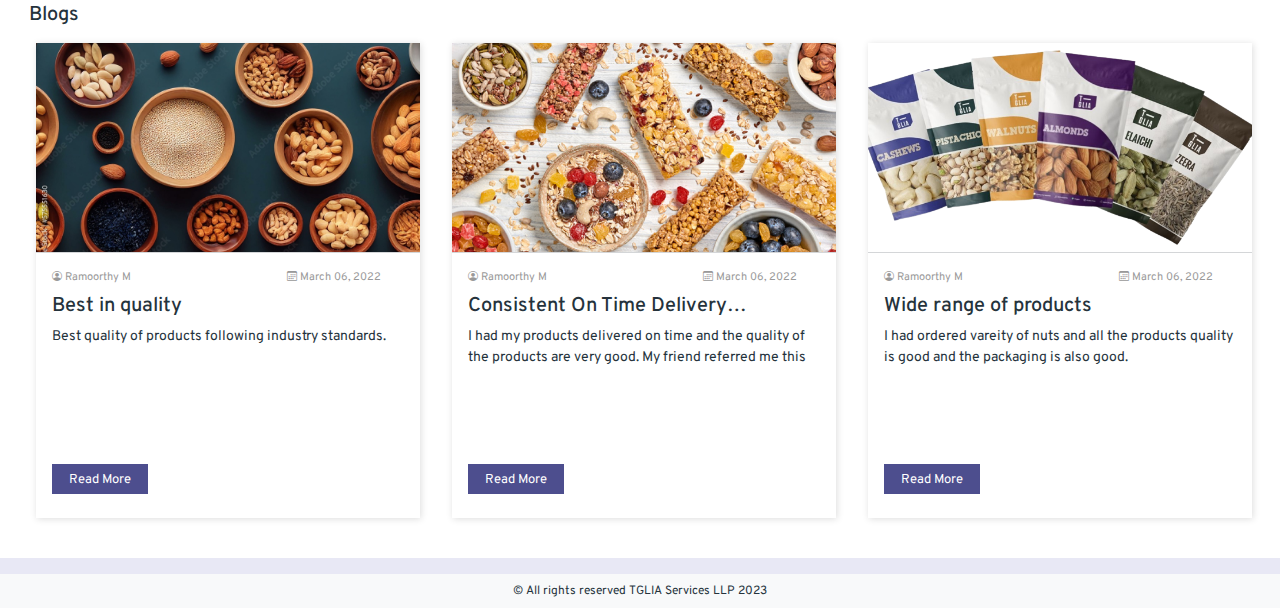
==== commit b31c6add: "Add files via upload" ====
--- a/Template/index.html
+++ b/Template/index.html
@@ -7,6 +7,8 @@
     <link href="https://cdn.jsdelivr.net/npm/bootstrap@5.3.0/dist/css/bootstrap.min.css" rel="stylesheet" integrity="sha384-9ndCyUaIbzAi2FUVXJi0CjmCapSmO7SnpJef0486qhLnuZ2cdeRhO02iuK6FUUVM" crossorigin="anonymous">
     <title>Supplier Webpage 1</title>
     <link rel="stylesheet" href="assets/css/bootstrap.min.css" />
+    <link rel="stylesheet" href="assets/css/bootstrap-utilities.min.css" />
+    <link rel="stylesheet" href="https://cdn.jsdelivr.net/npm/bootstrap-icons@1.10.5/font/bootstrap-icons.css">
     <link rel="stylesheet" href="assets/css/style.css"  />
     <link rel="stylesheet" href="assets/css/responsive.css"  />
     <link rel="stylesheet" href="assets/css/helper.css"  />
@@ -51,7 +53,10 @@
                                 <span class="navbar-toggler-icon"></span>
                               </button>
                               <div class="collapse navbar-collapse justify-content-end" id="navbarNavDropdown">
-                                <input type="text" placeholder="Search products" class="search-product mr-16"/>
+                                <div class="position-relative search-header">
+                                    <input type="text" placeholder="Search Products" class="search-product mr-16"/>
+                                    <a href=""> <i class="search-icon bi bi-search font-size-12 position-absolute"></i></a>
+                                </div>                               
                                 <ul class="navbar-nav">
                                   <li class="nav-item">
                                     <a class="nav-link active-link" aria-current="page" href="index.html">Home</a>
@@ -88,16 +93,16 @@
                                     </ul>
                                   </li>
                                   <li class="nav-item">
-                                    <a class="nav-link" href="about.html">About us</a>
+                                    <a class="nav-link" href="about.html">About Us</a>
                                   </li>
                                   <!-- <li class="nav-item">
                                     <a class="nav-link" href="certification.html">Certifications</a>
                                   </li> -->
                                   <li class="nav-item">
-                                    <a class="nav-link" href="contact.html">Contact us</a>
+                                    <a class="nav-link" href="contact.html">Contact Us</a>
                                   </li>
                                   <li class="nav-item">
-                                    <a class="nav-link" href="blog.html">Blog</a>
+                                    <a class="nav-link" href="blog.html">Blogs</a>
                                   </li>
                                 
                                 </ul>
@@ -152,7 +157,7 @@
         <div class="first-fold container p-0">
             <div class="banner pt-16">
                 <img src="assets/img/banner-home.png" alt=""
-                    class="fullWidth height-350 object-fit-cover">
+                    class="fullWidth height-270 object-fit-cover">
             </div>
             <div class="about-company row font-size-14 pt-32">
                 <div class="col-xl-6 col-xxl-6 col-lg-6 col-md-12 col-sm-12">
@@ -165,8 +170,16 @@
                         foods that meet the above criteria at an affordable cost. We combined this vision with stellar customer
                         service, so
                         people get access to healthy foods in the most convenient way possible.
-                         -We began researching on what it takes to provide foods that are fresh and pure. We created quality
+                        We began researching on what it takes to provide foods that are fresh and pure. We created quality
+                        parameters after
+                        researching and contacted like-minded farmers, suppliers and manufacturers. Our focus was pure
+                        unadulterated
+                        ingredients that were stored in the right temperatures and packaged in a standardized way.
+                    </p>
+                    <p style="margin-bottom: 8px !important;"> We combined this vision with stellar customer
+                        service, so
+                        people get access to healthy foods in the most convenient way possible.
+                        We began researching on what it takes to provide foods that are fresh and pure. We created quality
                         parameters after
                         researching and contacted like-minded farmers, suppliers and manufacturers. Our focus was pure
                         unadulterated
@@ -206,7 +219,7 @@
                         </div>
                         <div class="col-sm-12 col-md-12 col-xl-8 col-xxl-8 col-lg-8 tg-b">
                             <div class="pv-8">
-                                <h6 class="p-0">Consumer's convenience</h6>
+                                <h6 class="p-0">Consumer's Convenience</h6>
                                 <p class="p-0">You may be a consumer who likes to shop online or someone who enjoys shopping
                                     from
                                     a brick and mortar store. Our products are available at both these platforms.
@@ -222,7 +235,7 @@
                         </div>
                         <div class="col-sm-12 col-md-12 col-xl-8 col-xxl-8 col-lg-8 tg-b">
                             <div class="pv-8">
-                                <h6 class="p-0">Business's convenience</h6>
+                                <h6 class="p-0">Business's Convenience</h6>
                                 <p class="p-0">You may be an importer, a manufacturer, an owner of a shop in any country
                                     and of any size - a small traditional mom and pop store or a huge
                                     departmental store, our products.</p>
@@ -270,7 +283,7 @@
         <div class="product-best-seller container">            
             <div class="best-selling-products pb-24">
                 <div class="row m-0 p-0">
-                    <h5 class="col  pl-5"> Best selling products</h5>
+                    <h5 class="col  pl-5"> Best Selling Products</h5>
                     <a href="productlist.html" class="a-link col p-0 mr-25 d-none d-lg-block">Explore more products</a>
                 </div>               
                     <div class="home-product-cards row justify-content-center m-0  ph-8">
@@ -338,37 +351,37 @@
                     <a href="productlist.html" class="a-link col p-0 mr-25 d-lg-none mt-16 d-flex justify-content-center">Explore more products</a>
             </div>
         </div>
-        <div class="Comapny-profile container mt-16">            
+        <div class="Comapny-profile container mt-16 company-info-table">            
             <div class="best-selling-products pb-24">
                 <h5 class="col"> Company Profile</h5>
                 <div class="row">
                     <div class="col-xl-6 col-xxl-6 col-lg-12 col-md-12 col-sm-12">
                         <div class="profile-tg mt-20">
-                            <div class="d-flex flex-wrap">
+                            <div class="d-flex">
                                 <span class="grey-fg  companyInfoAttribute">Company Type </span>
                                 <span class="SellerTemplate-ProfileText " flex="50">Private</span>
                             </div>
-                            <div class="d-flex flex-wrap">
+                            <div class="d-flex">
                                 <span class="grey-fg  companyInfoAttribute">Industry </span>
                                 <span class="SellerTemplate-ProfileText " flex="50">Agricultural products</span>
                             </div>
-                            <div class="d-flex flex-wrap">
+                            <div class="d-flex">
                                 <span class="grey-fg  companyInfoAttribute">No. of years in business </span>
                                 <span class="SellerTemplate-ProfileText " flex="50">15</span>
                             </div>
-                            <div class="d-flex flex-wrap">
+                            <div class="d-flex">
                                 <span class="grey-fg  companyInfoAttribute">Number of employees </span>
                                 <span class="SellerTemplate-ProfileText " flex="50">50-75</span>
                             </div>
-                            <div class="d-flex flex-wrap">
+                            <div class="d-flex">
                                 <span class="grey-fg  companyInfoAttribute">Annual Revenue </span>
                                 <span class="SellerTemplate-ProfileText " flex="50">₹5 - 10 crores</span>
                             </div>
-                            <div class="d-flex flex-wrap">
+                            <div class="d-flex">
                                 <span class="grey-fg  companyInfoAttribute">GSTIN </span>
                                 <span class="SellerTemplate-ProfileText " flex="50">12ACBGHNND225</span>
                             </div>
-                            <div class="d-flex flex-wrap">
+                            <div class="d-flex">
                                 <span class="grey-fg  companyInfoAttribute">PAN </span>
                                 <span class="SellerTemplate-ProfileText " flex="50">CZYPM8914M</span>
                             </div>
@@ -377,43 +390,43 @@
                                 <span class="SellerTemplate-ProfileText " flex="50">
                                     http://www.woriointernational.com/</span>
                             </div> -->
-                            <div class="d-flex flex-wrap" >
+                            <!-- <div class="d-flex" >
                                 <span class="grey-fg  companyInfoAttribute">Preferred payment methods </span>
                                 <span class="SellerTemplate-ProfileText " flex="50">Cash, UPI</span>
-                            </div>
-                            <div class="d-flex flex-wrap" >
+                            </div> -->
+                            <!-- <div class="d-flex" >
                                 <span class="grey-fg  companyInfoAttribute">Supported delivery terms</span>
                                 <span class="SellerTemplate-ProfileText  " flex="50">FOB, CIF</span>
-                            </div>
+                            </div> -->
                          </div>
                     </div>
-                    <div class="col-xl-6 col-xxl-6 col-lg-12 col-md-12 col-sm-12" >
+                    <div class="col-xl-6 col-xxl-6 col-lg-12 col-md-12 col-sm-12 hide-xs" >
                         <div class="profile-tg mt-20">
-                            <div  class="d-flex flex-wrap">
+                            <div  class="d-flex">
                                 <span class="grey-fg  companyInfoAttribute">Company Type </span>
                                 <span class="SellerTemplate-ProfileText " flex="50">Private</span>
                             </div>
-                            <div  class="d-flex flex-wrap">
+                            <div  class="d-flex">
                                 <span class="grey-fg  companyInfoAttribute">Industry </span>
                                 <span class="SellerTemplate-ProfileText " flex="50">Agricultural products</span>
                             </div>
-                            <div  class="d-flex flex-wrap">
+                            <div  class="d-flex">
                                 <span class="grey-fg  companyInfoAttribute">No. of years in business </span>
                                 <span class="SellerTemplate-ProfileText " flex="50">15</span>
                             </div>
-                            <div class="d-flex flex-wrap" >
+                            <div class="d-flex" >
                                 <span class="grey-fg  companyInfoAttribute">Number of employees </span>
                                 <span class="SellerTemplate-ProfileText " flex="50">50-75</span>
                             </div>
-                            <div  class="d-flex flex-wrap">
+                            <div  class="d-flex">
                                 <span class="grey-fg  companyInfoAttribute">Annual Revenue </span>
                                 <span class="SellerTemplate-ProfileText " flex="50">₹5 - 10 crores</span>
                             </div>
-                            <div class="d-flex flex-wrap" >
+                            <div class="d-flex" >
                                 <span class="grey-fg  companyInfoAttribute">GSTIN </span>
                                 <span class="SellerTemplate-ProfileText " flex="50">12ACBGHNND225</span>
                             </div>
-                            <div  class="d-flex flex-wrap">
+                            <div  class="d-flex">
                                 <span class="grey-fg  companyInfoAttribute">PAN </span>
                                 <span class="SellerTemplate-ProfileText " flex="50">CZYPM8914M</span>
                             </div>
@@ -422,14 +435,14 @@
                                 <span class="SellerTemplate-ProfileText " flex="50">
                                     http://www.woriointernational.com/</span>
                             </div> -->
-                            <div class="d-flex flex-wrap" >
+                            <!-- <div class="d-flex" >
                                 <span class="grey-fg  companyInfoAttribute">Preferred payment methods </span>
                                 <span class="SellerTemplate-ProfileText " flex="50">Cash, UPI</span>
                             </div>
-                            <div class="d-flex flex-wrap"  >
+                            <div class="d-flex"  >
                                 <span class="grey-fg  companyInfoAttribute">Supported delivery terms</span>
                                 <span class="SellerTemplate-ProfileText  " flex="50">FOB, CIF</span>
-                            </div>
+                            </div> -->
                          </div>
                     </div>
                 </div>               
@@ -493,7 +506,7 @@
         </div>
         <div class="home-blogs pb-16">        
             <div class="blogs row mt-16 container pb-24 m-auto">
-                <h5 class="col  pl-5 mb-16">Blog</h5>
+                <h5 class="col  pl-5 mb-16">Blogs</h5>
                 <div class="d-flex justify-content-center row">
                     <div class="blog-card col-sm-12 col-md-6 col-lg-4 mb-16">
                         <div class="blog-card-inner tg-b pb-8  mr-8">
@@ -522,7 +535,7 @@
                     <div class="blog-card col-sm-12 col-md-6 col-lg-4 mb-16">
                         <div class="blog-card-inner tg-b pb-8 mr-8">
                             <div class="blog-image bb h-210 d-flex h-150 justify-content-center">
-                                <img src="assets/img/3Cropped.jpeg" alt="" class="object-fit-cover fullWidth full-height">
+                                <img src="assets/img/banner-home.png" alt="" class="object-fit-cover fullWidth full-height">
                             </div>
                             <div class="blog-content">
                                 <div class="row-cols-3 font-size-11 justify-content-between d-flex mb-8 grey-fg">
@@ -546,7 +559,7 @@
                     <div class="blog-card col-sm-12 col-md-6 col-lg-4 mb-16">
                         <div class="blog-card-inner tg-b pb-8 mr-8">
                             <div class="blog-image bb h-210 d-flex h-150 justify-content-center">
-                                <img src="assets/img/1000_F_339183003_LV1tG8YLat3iWtLV2APLP726uq290CTB 1.png" alt="" class="object-fit-cover fullWidth full-height">
+                                <img src="assets/img/3Cropped.jpeg" alt="" class="object-fit-cover fullWidth full-height">
                             </div>
                             <div class="blog-content">
                                 <div class="row-cols-3 font-size-11 justify-content-between d-flex mb-8 grey-fg">
@@ -630,8 +643,8 @@
                 <p class="text-center font-size-12">© All rights reserved TGLIA Services LLP 2023</p>
         </div>
     </footer>
+    <script src="assets/js/jQuery.js"></script>
     <script src="assets/js/script.js"></script>
-    <script></script>
     <script src="https://cdn.jsdelivr.net/npm/bootstrap@5.3.0/dist/js/bootstrap.bundle.min.js"></script>
 </body>
 </html>--- a/Template/assets/css/style.css
+++ b/Template/assets/css/style.css
@@ -415,7 +415,9 @@
 .dropdown:hover .dropdown-menu {
   display: block;
 }
-
+.products-menu .dropdown:hover .dropdown-menu {
+  left: -70px;
+}
 .dropdown-menu {
   max-height: 450px;
   overflow: auto;
--- a/Template/assets/css/responsive.css
+++ b/Template/assets/css/responsive.css
@@ -1,4 +1,13 @@
 @media screen and (max-width:768px) and (min-width:300px){  
+   div.blog-card-inner{
+        margin-right: 0 !important;
+    }
+    .search-product{
+       width: 250px;
+       margin-right: 0 !important;
+       display: flex;
+       margin: 12px auto;
+    }
     div.top-strip-bar .container {
         background-color: #e8e8f5 !important;
         padding-left: 16px !important;
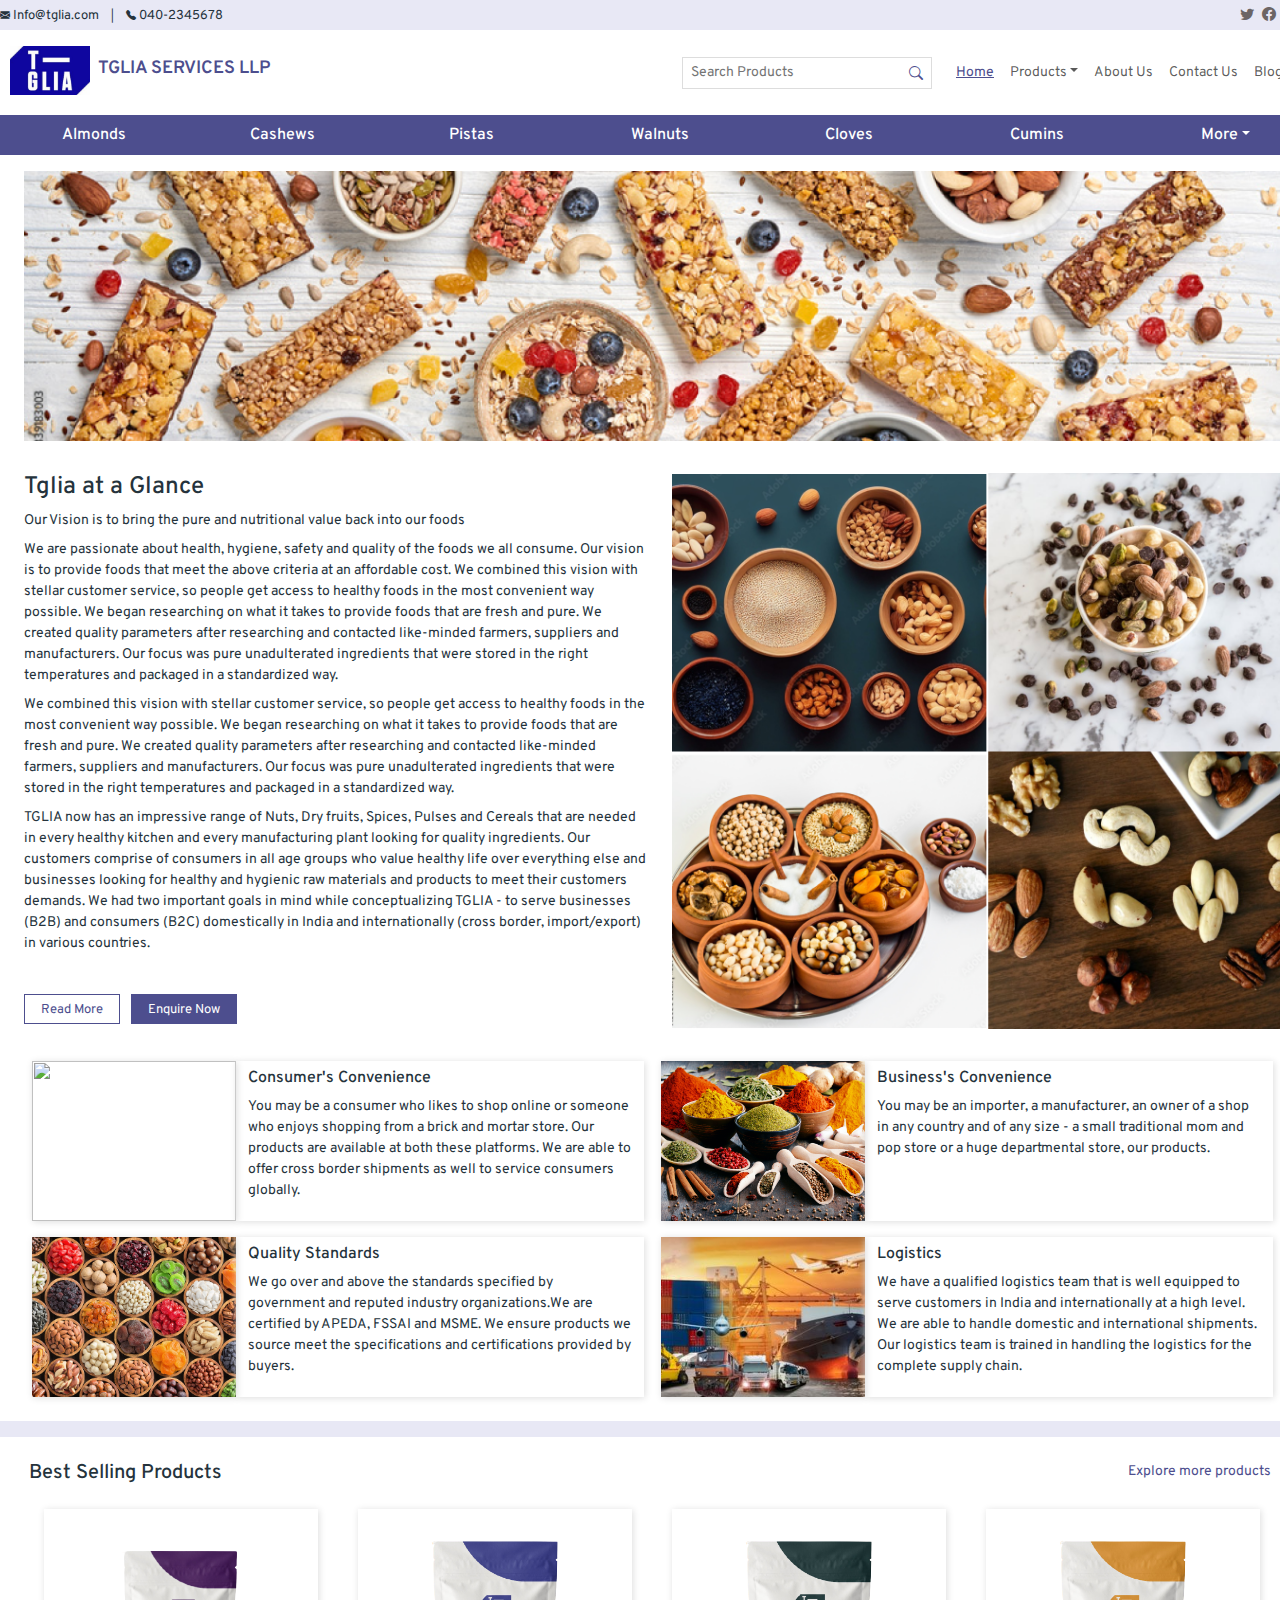
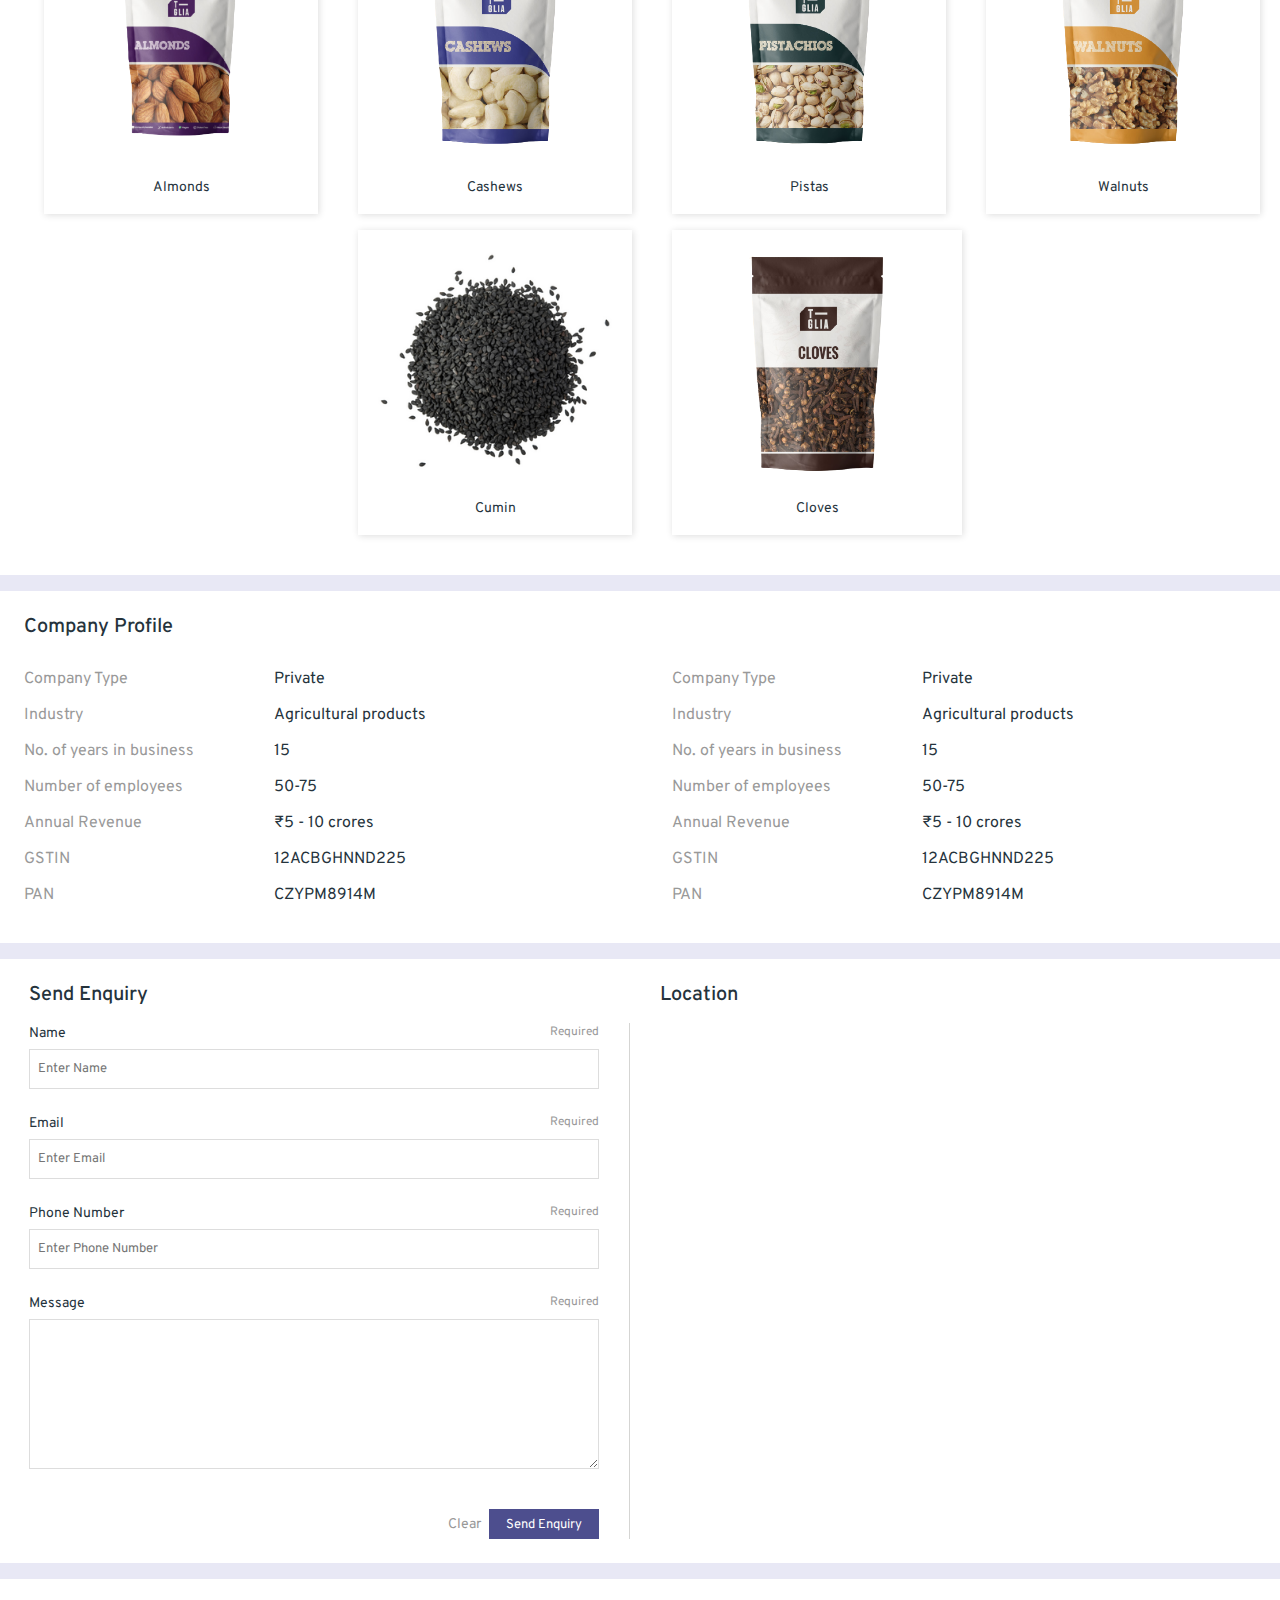
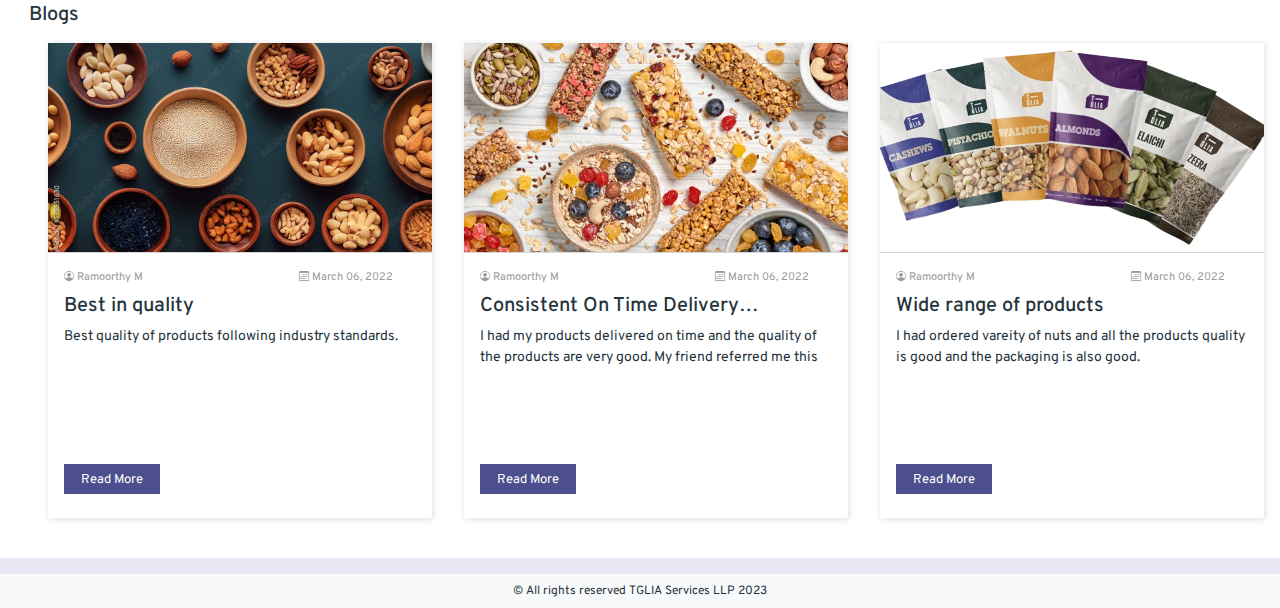
==== commit 37d4ce2a: "Add files via upload" ====
--- a/Template/index.html
+++ b/Template/index.html
@@ -55,7 +55,7 @@
                               <div class="collapse navbar-collapse justify-content-end" id="navbarNavDropdown">
                                 <div class="position-relative search-header">
                                     <input type="text" placeholder="Search Products" class="search-product mr-16"/>
-                                    <a href=""> <i class="search-icon bi bi-search font-size-12 position-absolute"></i></a>
+                                    <a href="#"> <i class="search-icon bi bi-search font-size-12 position-absolute"></i></a>
                                 </div>                               
                                 <ul class="navbar-nav">
                                   <li class="nav-item">
@@ -505,7 +505,7 @@
             </div>
         </div>
         <div class="home-blogs pb-16">        
-            <div class="blogs row mt-16 container pb-24 m-auto">
+            <div class="blogs row mt-16 container pb-24 m-auto justify-content-center">
                 <h5 class="col  pl-5 mb-16">Blogs</h5>
                 <div class="d-flex justify-content-center row">
                     <div class="blog-card col-sm-12 col-md-6 col-lg-4 mb-16">
--- a/Template/assets/css/style.css
+++ b/Template/assets/css/style.css
@@ -304,9 +304,11 @@
 }
 .a-link{
   color: #4D4E8E;
+  font-size: 14px;
+  text-align: right;
+}
+.a-link:hover{
   text-decoration: underline;
-  font-size: 14px;
-  text-align: right;
 }
 iframe {
   width: 100%;
@@ -468,6 +470,15 @@
   width: 250px;
   padding: 0 8px;
   height: 32px;
-  border: 1px solid #999;
-  color: #25333c;
+  border: 1px solid #ddd;
+  color: #999;
+  font-size: 14px;
+}
+.dropdown-toggle::after{
+  margin-left: 0 !important;
+}
+.search-icon{
+  right: 25px;
+  top:9px;
+  cursor: pointer;
 }--- a/Template/assets/css/responsive.css
+++ b/Template/assets/css/responsive.css
@@ -1,12 +1,20 @@
 @media screen and (max-width:768px) and (min-width:300px){  
+    .product-details{
+        padding-bottom: 24px;
+    }
+    div.product-content-details-page{
+        height: auto !important;
+        min-height: auto !important;
+        max-height: initial !important;
+    }
    div.blog-card-inner{
         margin-right: 0 !important;
     }
     .search-product{
        width: 250px;
-       margin-right: 0 !important;
+       margin-right: auto !important;
        display: flex;
-       margin: 12px auto;
+       margin: 12px auto !important;
     }
     div.top-strip-bar .container {
         background-color: #e8e8f5 !important;
@@ -67,19 +75,30 @@
     }
     .product-detailspage-table .companyInfoAttribute{
         width: auto !important;
-        min-width: auto !important;    
+    }
+    .hide-xs{
+        display: none !important;
     }
 }
-@media screen and (max-width:599px) and (min-width:300px){  
+@media screen and (max-width:600px) and (min-width:300px){  
     .blog-content{
         height: auto !important;
     }
-    
+    .hide-xs{
+        display: none !important;
+    }    
     .companyInfoAttribute {
         width: auto;
         margin-right: 5px;
         min-width: 200px;
     }
+    .company-info-table, .profile-tg{
+        width: 550px;
+        position: relative;
+      }
+      .company-info-table{
+        overflow-y: auto;
+      }
 }
 @media screen and (max-width:1224px){
     .container{
@@ -87,6 +106,9 @@
     }
 }
 @media screen and (max-width:959px) and (min-width:769px){
+    .product-content-details-page{
+        margin-top: 24px !important;
+    }
     .blog-content{
         height: 200px !important;
     }  
@@ -108,6 +130,11 @@
     .navbar-toggler {
         margin-right: -140px !important;
     }
+    div.product-content-details-page{
+        height: auto !important;
+        min-height: auto !important;
+        max-height: initial !important;
+    }
 }
 @media screen and (max-width:1400px) and (min-width:1200px){  
     .container{
@@ -115,8 +142,27 @@
     }
 }
 @media screen and (max-width:1024px) and (min-width:960px){  
+    div.product-content-details-page{
+        height: auto !important;
+        min-height: auto !important;
+        max-height: initial !important;
+    }
+    .product-content-details-page{
+        margin-top: 24px !important;
+    }
 }
 @media screen and (max-width:1224px) and (min-width:1024px){  
 }
 @media screen and (max-width:1224px) and (min-width:960px){  
 }
+@media screen and (min-width:1440px){
+    .nav-link {
+        font-weight: 500;
+        font-size: 16px;
+    }
+}
+@media screen and (min-width:1360px){
+/* .search-product{
+    margin-right: 180px !important;
+} */
+}